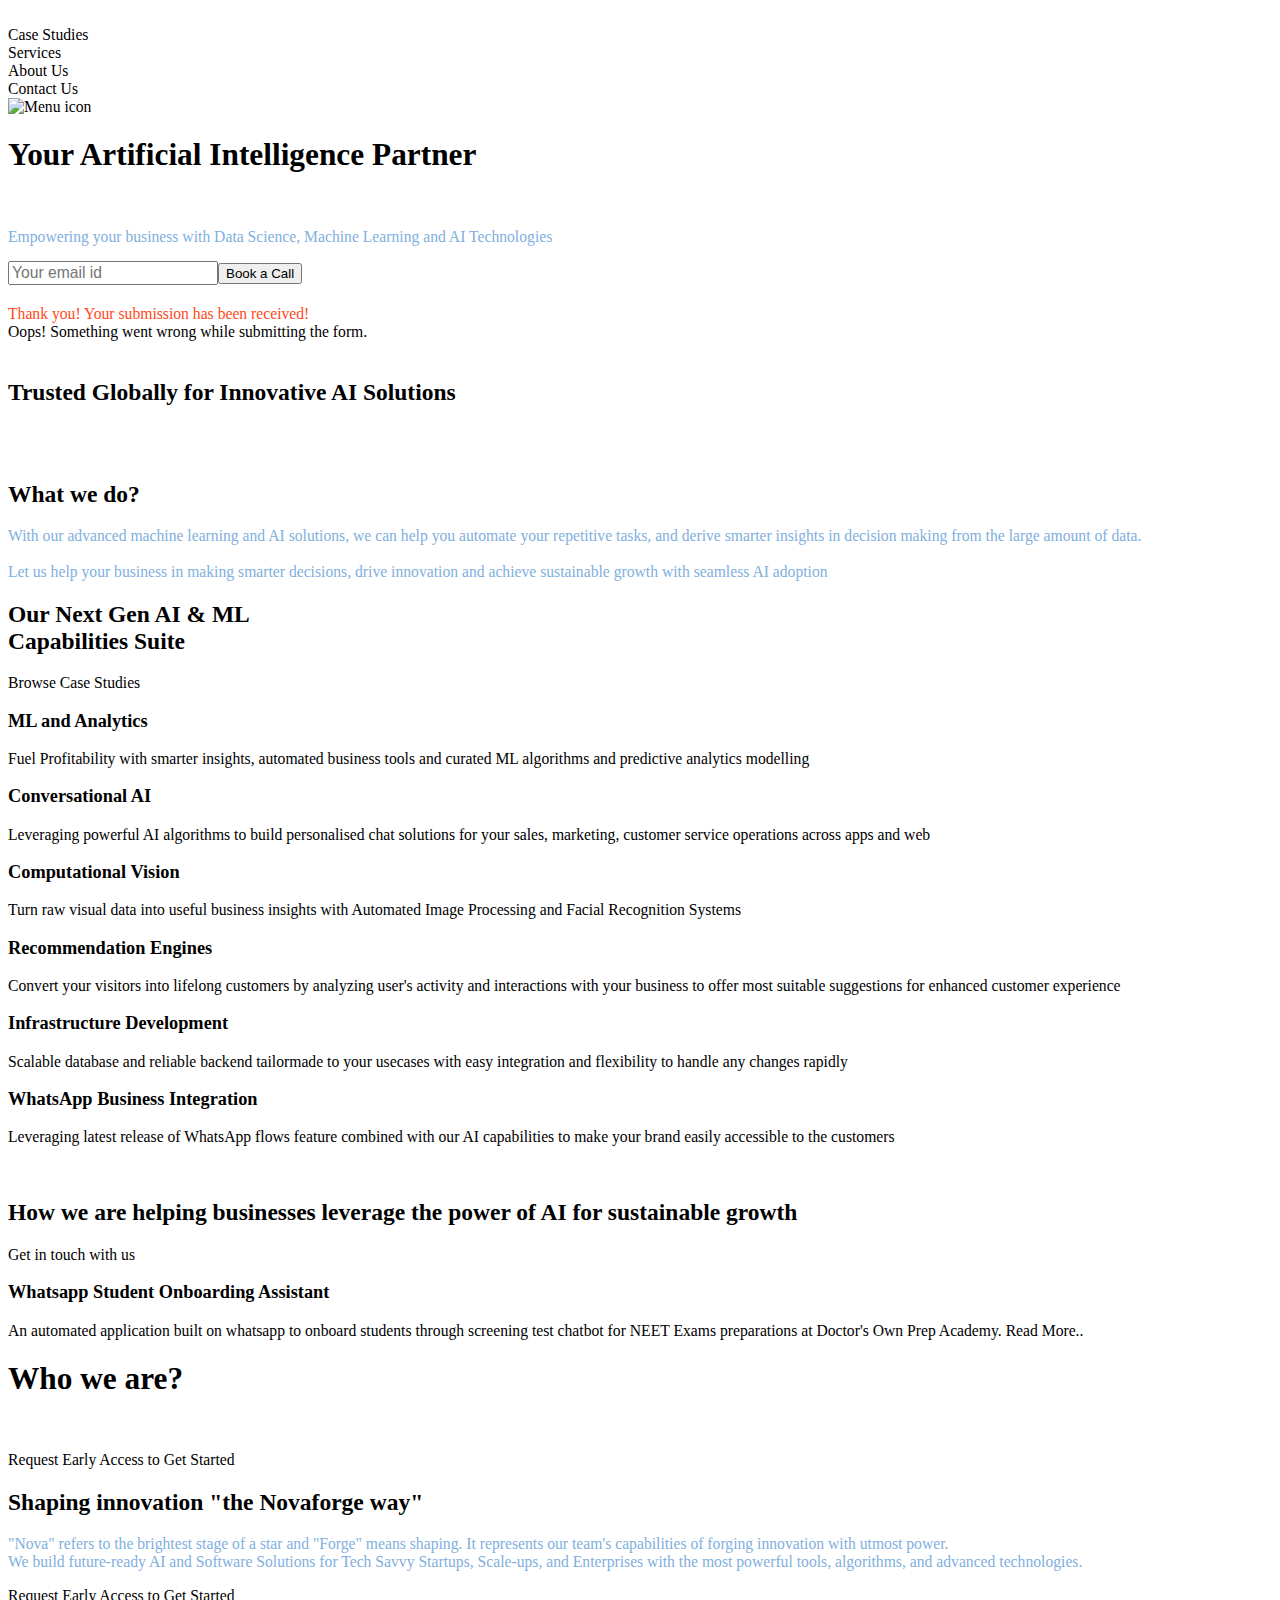
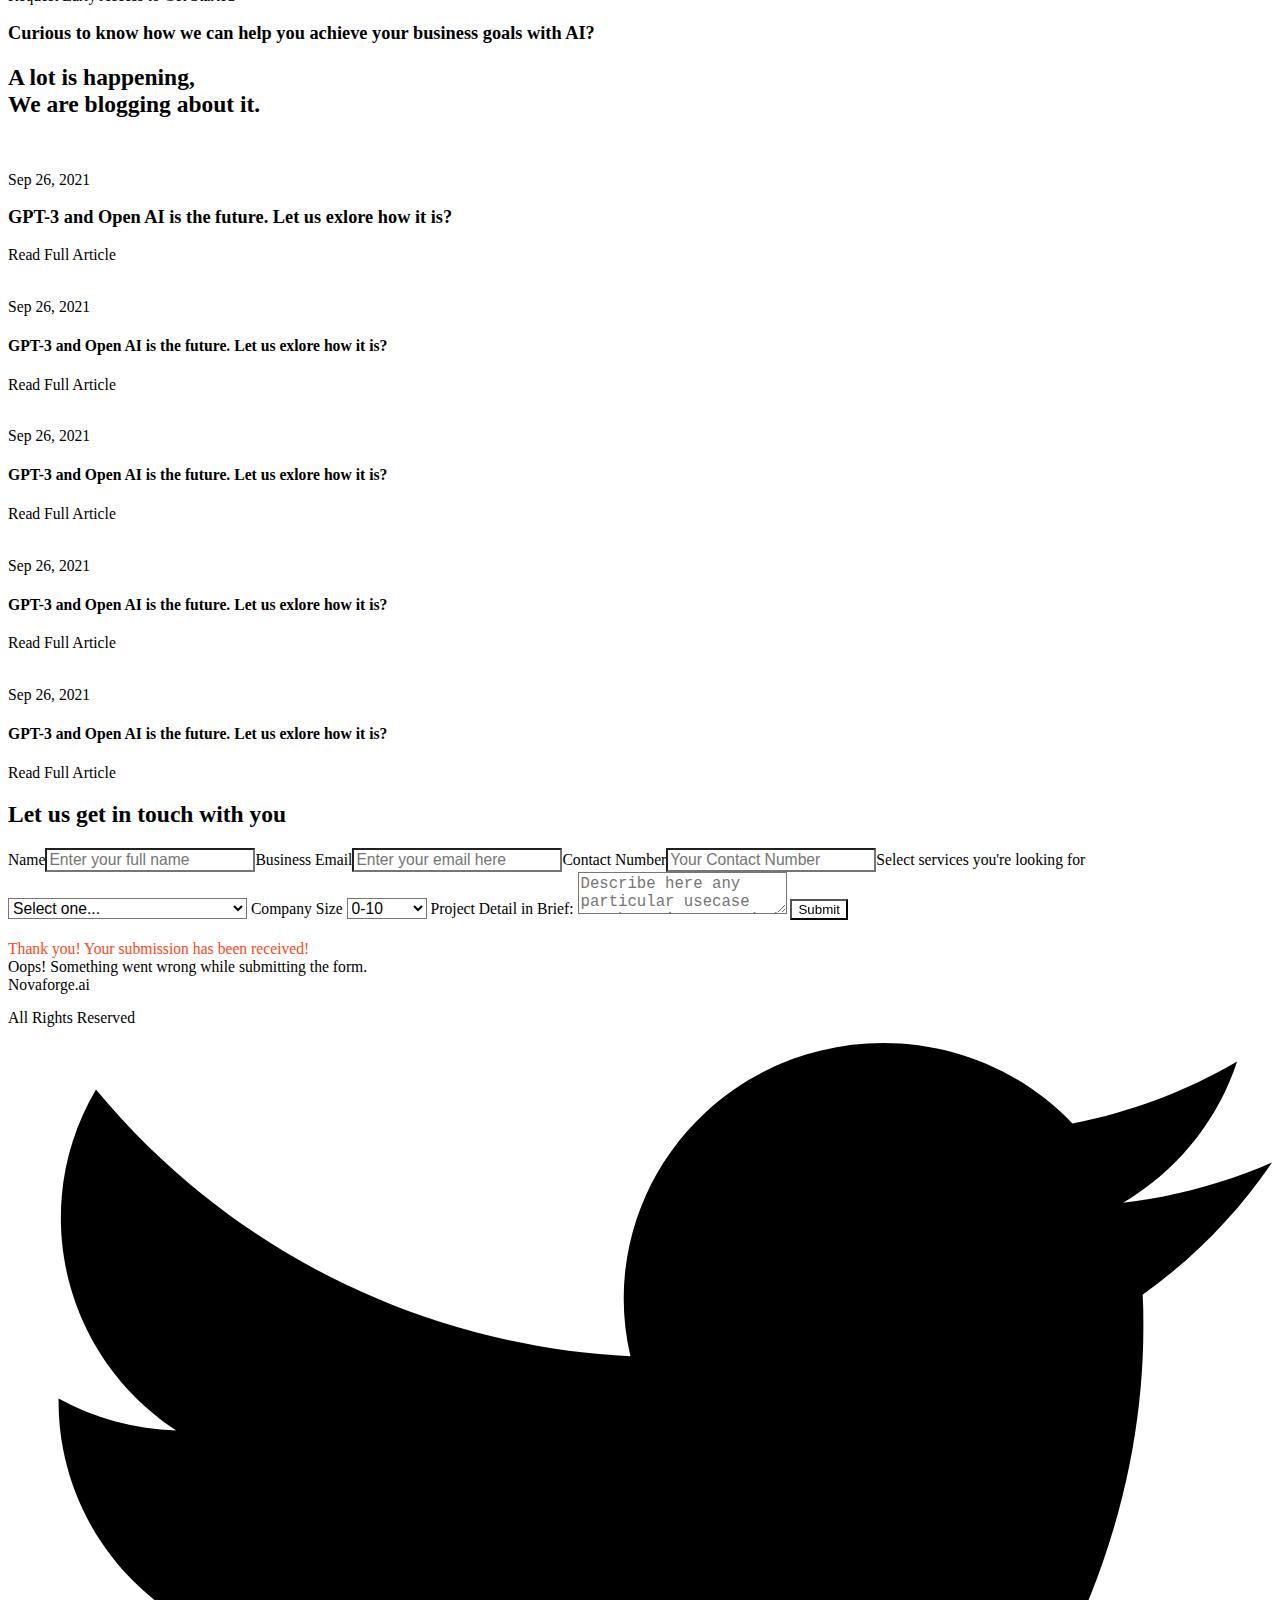
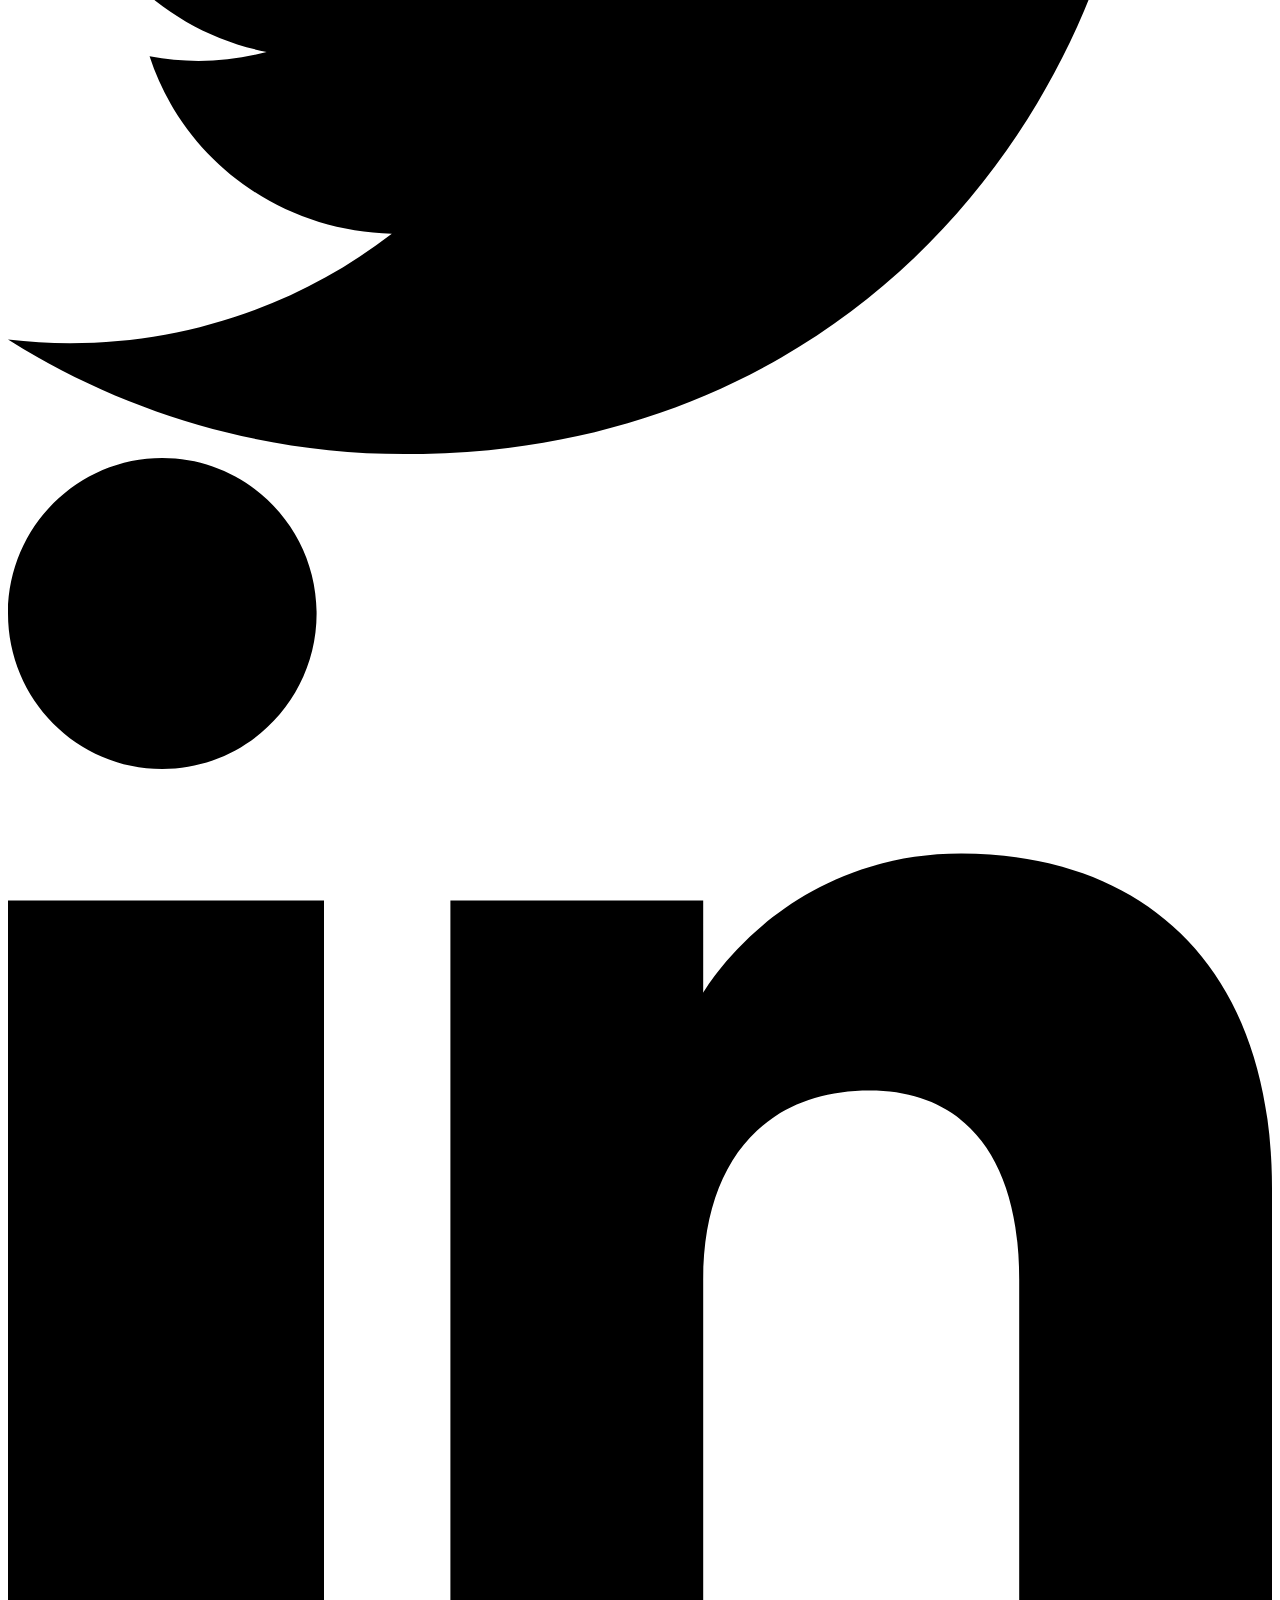
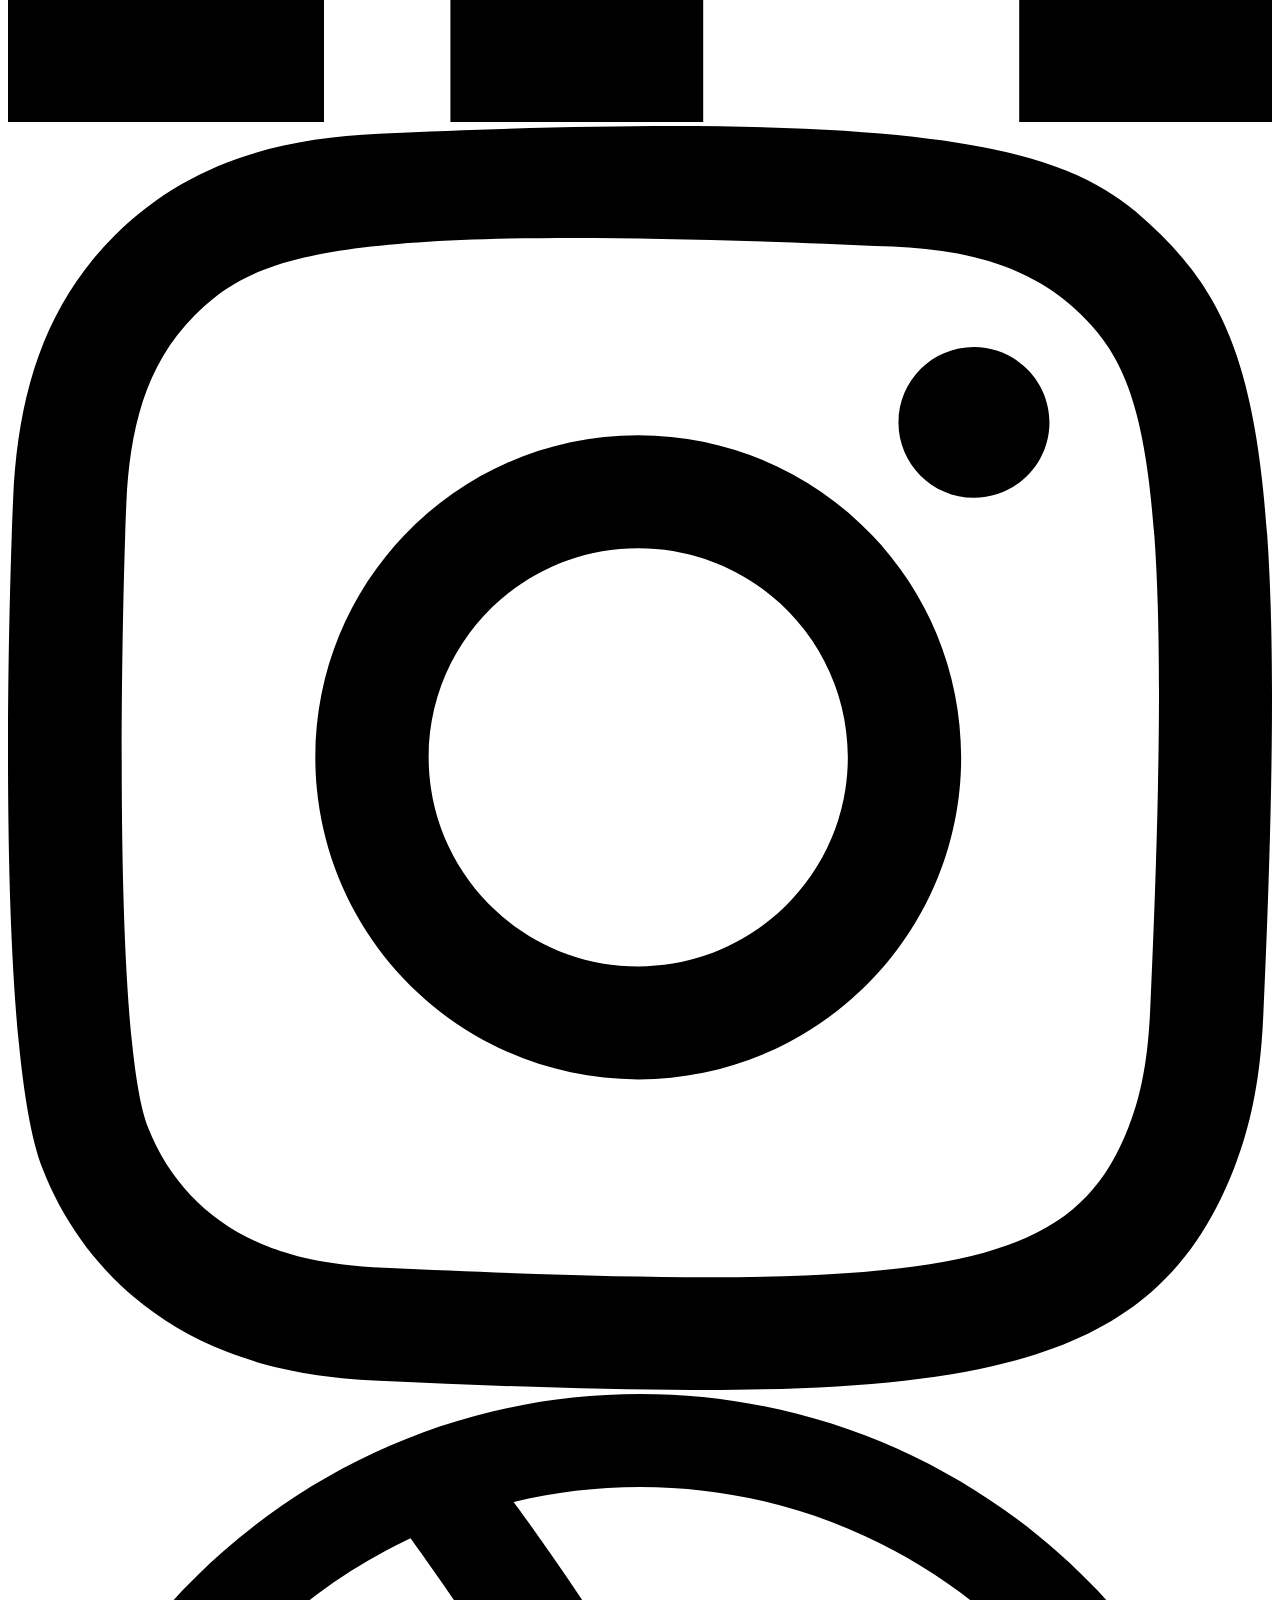
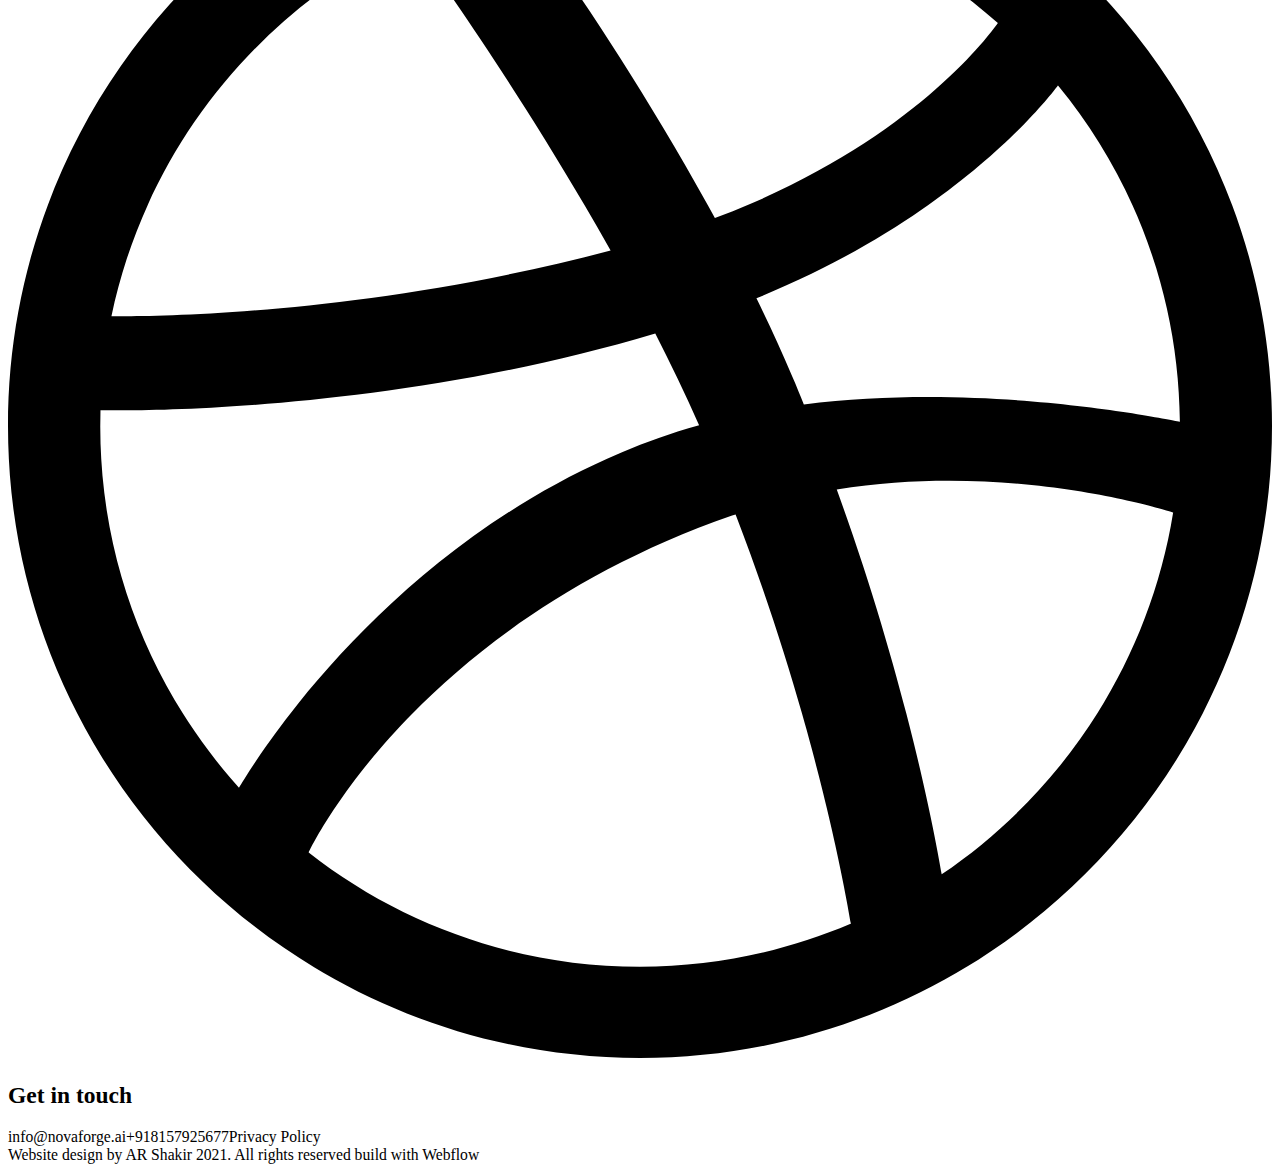
==== index.html @ 6b33a731 "Changes to style, removed particle animation" ====
<!DOCTYPE html><!-- This site was created in Webflow. https://www.webflow.com --><!-- Last Published: Wed Feb 21 2024 19:08:08 GMT+0000 (Coordinated Universal Time) -->
<html data-wf-domain="novaforge-ai.webflow.io" data-wf-page="65d64138afe1001d5d854633" data-wf-site="65ca09d99b5882d7c0d65779" data-wf-status="1">
   <head>
      <meta charset="utf-8"/>
      <title>GPT-3</title>
      <meta content="Design by AR Shakir and build in Webflow by dwebmedium" name="description"/>
      <meta content="GPT-3" property="og:title"/>
      <meta content="Design by AR Shakir and build in Webflow by dwebmedium" property="og:description"/>
      <meta content="https://assets-global.website-files.com/620015de442b1b008e5a51f5/6202a2015c8ff40ea9bc7b88_gpt-3-home.png" property="og:image"/>
      <meta content="GPT-3" property="twitter:title"/>
      <meta content="Design by AR Shakir and build in Webflow by dwebmedium" property="twitter:description"/>
      <meta content="https://assets-global.website-files.com/620015de442b1b008e5a51f5/6202a2015c8ff40ea9bc7b88_gpt-3-home.png" property="twitter:image"/>
      <meta property="og:type" content="website"/>
      <meta content="summary_large_image" name="twitter:card"/>
      <meta content="width=device-width, initial-scale=1" name="viewport"/>
      <meta content="Webflow" name="generator"/>
      <link href="https://assets-global.website-files.com/65ca09d99b5882d7c0d65779/css/novaforge-ai.webflow.b010a624c.css" rel="stylesheet" type="text/css"/>
      <style>@media (min-width:992px) {html.w-mod-js:not(.w-mod-ix) [data-w-id="4acaa58a-8af4-d6df-4491-e4b6b25bab92"] {opacity:1;}html.w-mod-js:not(.w-mod-ix) [data-w-id="5220023d-b064-d356-f095-de18f5db27da"] {opacity:1;}}</style>
      <script type="text/javascript">!function(o,c){var n=c.documentElement,t=" w-mod-";n.className+=t+"js",("ontouchstart"in o||o.DocumentTouch&&c instanceof DocumentTouch)&&(n.className+=t+"touch")}(window,document);</script>
      <link href="https://assets-global.website-files.com/65ca09d99b5882d7c0d65779/65ca09d99b5882d7c0d6583b_gpt-3-logo-32.png" rel="shortcut icon" type="image/x-icon"/>
      <link href="https://assets-global.website-files.com/65ca09d99b5882d7c0d65779/65ca09d99b5882d7c0d6583c_gpt-3-logo-256.png" rel="apple-touch-icon"/>
      <!-- Please keep this css code to improve the font quality-->
      <style>
         * {
         -webkit-font-smoothing: antialiased;
         -moz-osx-font-smoothing: grayscale;
         }
      </style>
      <!--if cookes option 1 or option 2 is posible to use integration tab-->
      <!--if cookies option 3 and pref-manager add here the scrips for full gdpr complients-->
      <!--add // fs-cc-categories="marketing, analytics"// to each scrips to active/deactive from the pref.panel-->
      <!--add // { 'anonymize_ip': true }; //to the scrips for full gdpr complients-->
      <!-- Finsweet Cookie Consent -->
      <script async src="https://cdn.jsdelivr.net/npm/@finsweet/cookie-consent@1/fs-cc.js" fs-cc-mode="informational"></script>
   </head>
   <body class="body">
      <div class="page-wrapper">
         <div class="clip-color-animation w-embed">
            <style>
               /*.nav-main_link:hover.nav-link_text {color: #f35626;
               background-image: -webkit-linear-gradient(92deg, #f35626, #feab3a);
               -webkit-background-clip: text;
               -webkit-text-fill-color: transparent;
               -webkit-animation: hue 10s infinite linear;
               }
               @-webkit-keyframes hue {
               from {
               -webkit-filter: hue-rotate(0deg);
               }
               to {
               -webkit-filter: hue-rotate(-360deg);
               }
               }
               .clip-text{
               background: hsla(21, 87%, 68%, 1);
               background: linear-gradient(90deg, hsla(21, 87%, 68%, 1) 0%, hsla(269, 94%, 69%, 1) 23%, hsla(210, 58%, 69%, 1) 55%, hsla(11, 100%, 56%, 1) 99%);
               background-size: 300%;
               -webkit-background-clip: text;
               -webkit-text-fill-color: transparent;
               -webkit-animation: flow 30s ease-in-out infinite;
               animation: flow 4s ease-in-out infinite;
               }
               @-webkit-keyframes flow {
               0% {
               background-position: 0 50%;
               text-shadow: linear-gradient(90deg, hsla(21, 87%, 68%, 1) 0%, hsla(269, 94%, 69%, 1) 23%);
               }
               50% {
               text-shadow: 0px 0px 35px rgba(174,103,250,1);
               }
               100% {
               text-shadow: linear-gradient(90deg, hsla(21, 87%, 68%, 1) 0%, hsla(269, 94%, 69%, 1) 23%);
               }
               }*/
            </style>
         </div>
         <div class="box-shadow-mouse-over w-embed">
            <style>
               .shade {
               box-shadow: 0 0 26.5rem -8px #81afdd;
               }
               /*
               @keyframes home {
               from {
               box-shadow:rgb(129 175 221) 0px 0px 0px;
               }
               }
               to {
               box-shadow:rgb(129 175 221) 0px 0px 448px;
               }
               }
               }*/
            </style>
         </div>
         <div class="sign-up-btn-css w-embed">
            <style>
               @property --rotate {
               syntax: "
               <angle>
               ";
               initial-value: 132deg;
               inherits: false;
               }
               :root {
               --card-height: 3.4375rem;
               --card-width: 9.5rem;
               }
               .main-nav_button {
               width: var(--card-width);
               height: var(--card-height);
               }
               .main-nav_button:hover {
               /*background-image: linear-gradient(
               90deg,
               hsl(210deg 58% 69%) 0%,
               hsl(221deg 40% 70%) 5%,
               hsl(248deg 25% 70%) 11%,
               hsl(291deg 19% 65%) 16%,
               hsl(327deg 29% 65%) 21%,
               hsl(342deg 43% 66%) 26%,
               hsl(350deg 56% 66%) 32%,
               hsl(356deg 69% 66%) 37%,
               hsl(1deg 83% 65%) 42%,
               hsl(7deg 95% 61%) 47%,
               hsl(3deg 96% 62%) 53%,
               hsl(351deg 88% 63%) 58%,
               hsl(341deg 81% 62%) 63%,
               hsl(331deg 73% 61%) 68%,
               hsl(321deg 66% 60%) 74%,
               hsl(310deg 58% 59%) 79%,
               hsl(298deg 54% 59%) 84%,
               hsl(286deg 66% 63%) 89%,
               hsl(277deg 79% 66%) 95%,
               hsl(269deg 94% 69%) 100%
               );*/
               background-color: #0000;
               transition:  background-color 0.1s ease-in-out;
               }
               .main-nav_button:hover:before, .main-nav_button:hover:after {
               transform: scale(1);
               filter: blur(calc(var(--card-height) / 3));
               transition:  scale 1.5s ease-in-out;
               transition:  filter  1.5s ease-in-out;
               }
               .main-nav_button::before {
               content: "";
               width: 106%;
               height: 106%;
               border-radius: 8px;
               background-image: linear-gradient(
               var(--rotate)
               , #81AFDD, #FF4820 43%,#AE67FA);
               position: absolute;
               z-index: -1;
               top: -2%;
               left: -3%;
               animation: spin 2.5s ease infinite;
               }
               .main-nav_button::after {
               position: absolute;
               content: "";
               top: 0rem;
               left: -1;
               right: 1;
               z-index: -1;
               height: 120%;
               width: 120%;
               margin: 0 auto;
               transform: scale(0.8);
               filter: blur(calc(var(--card-height) / 4));
               background-image: linear-gradient(
               var(--rotate)
               , #81AFDD, #FF4820 43%,#AE67FA);
               opacity: 1;
               transition: opacity .5s;
               animation: spin 3s ease infinite;
               }
               @keyframes spin {
               0% {
               --rotate: 0deg;
               }
               100% {
               --rotate: 360deg;
               }
               }
            </style>
         </div>
         <div class="global-styles w-embed">
            <style>
               /* Snippet gets rid of top margin on first element in any rich text*/
               .w-richtext>:first-child {
               margin-top: 0;
               }
               /* Snippet gets rid of bottom margin on last element in any rich text*/
               .w-richtext>:last-child, .w-richtext ol li:last-child, .w-richtext ul li:last-child {
               margin-bottom: 0;
               }
               /* Snippet makes all link elements listed below to inherit color from their parent */
               a, 
               .w-tab-link,
               .w-nav-link,
               .w-dropdown-btn,
               .w-dropdown-toggle,
               .w-dropdown-link
               {
               color: inherit;
               }
               /* Snippet prevents all click and hover interaction with an element */
               .clickable-off {
               pointer-events: none;
               }
               /* Snippet enables all click and hover interaction with an element */
               .clickable-on{
               pointer-events: auto;
               }
               /* Snippet enables you to add class of div-square which creates and maintains a 1:1 dimension of a div.*/
               .div-square::after {
               content: "";
               display: block;
               padding-bottom: 100%;
               }
               /*Hide focus outline for main content element*/
               main:focus-visible {
               outline: -webkit-focus-ring-color auto 0px;
               }
               /* Make sure containers never lose their center alignment*/
               .container-medium, .container-small, .container-large {
               margin-right: auto !important;
               margin-left: auto !important;
               }
               /*Reset selects, buttons, and links styles*/
               .w-input, .w-select, a {
               color: inherit;
               text-decoration: inherit;
               font-size: inherit;
               }
               /*Apply "..." after 3 lines of text */
               .text-style-3lines {
               display: -webkit-box;
               overflow: hidden;
               -webkit-line-clamp: 3;
               -webkit-box-orient: vertical;
               }
               /*Apply "..." after 2 lines of text */
               .text-style-2lines {
               display: -webkit-box;
               overflow: hidden;
               -webkit-line-clamp: 2;
               -webkit-box-orient: vertical;
               }
               .nav-main_link:hover.nav-link_text{
               }
               .text-size-medium{
               color: #81afdd !important;
               }
               /*@media screen and (max-width:990px) {  
               .nav-main_menu{
               background-color: hsla(0, 0%, 100%, 0);
               filter: blur(8px);
               -webkit-filter: blur(8px);
               }
               }
               */
               /*Fluid-responsive*/
               html { font-size: 1.125rem; }
               @media screen and (max-width:1920px) { html { font-size: calc(0.625rem + 0.41666666666666674vw); } }
               @media screen and (max-width:1440px) { html { font-size: calc(0.8126951092611863rem + 0.20811654526534862vw); } }
               @media screen and (max-width:479px) { html { font-size: calc(0.7497384937238494rem + 0.41841004184100417vw); } }
            </style>
         </div>
         <div data-animation="default" class="nav-main_component w-nav" data-easing2="ease" data-easing="ease" data-collapse="medium" data-w-id="db7bcbb4-d76d-193f-9dd7-67c6fec1d8fd" role="banner" data-no-scroll="1" data-duration="400" data-doc-height="1">
            <div class="nav-main_container">
               <a href="index.html" aria-current="page" class="nav-main_logo-link w-nav-brand w--current"><img src="https://assets-global.website-files.com/65ca09d99b5882d7c0d65779/65d64867bf73302e771b9064_Group%207.png" loading="lazy" width="155" sizes="(max-width: 479px) 39vw, 155px" alt="" srcset="https://assets-global.website-files.com/65ca09d99b5882d7c0d65779/65d64867bf73302e771b9064_Group%207-p-500.png 500w, https://assets-global.website-files.com/65ca09d99b5882d7c0d65779/65d64867bf73302e771b9064_Group%207.png 823w"/></a>
               <div role="navigation" class="nav-main_menu w-nav-menu">
                  <a href="#Case-Study-Section" class="nav-main_link w-inline-block">
                     <div class="nav-link_text">Case Studies</div>
                  </a>
                  <a href="#Our-Services" class="nav-main_link w-inline-block">
                     <div class="nav-link_text">Services</div>
                  </a>
                  <a href="#About-Us" data-w-id="db7bcbb4-d76d-193f-9dd7-67c6fec1d912" class="nav-main_link w-inline-block">
                     <div class="nav-link_text">About Us</div>
                  </a>
               </div>
               <div class="main-nav_button-wrapper hide-tablet"><a href="#" class="nav-main_link margin-right margin-medium w-inline-block"></a><a href="#Contact-Us-form" class="main-nav_button w-button">Contact Us</a></div>
               <div class="nav-main_menu-mobile-button w-nav-button"><img src="https://assets-global.website-files.com/65ca09d99b5882d7c0d65779/65ca09d99b5882d7c0d65806_menu-icon.svg" loading="lazy" alt="Menu icon" class="nav-main_menu-mobile-icon"/></div>
            </div>
         </div>
         <main class="main-wrapper">
            <div class="section-home-header">
               <div class="page-padding">
                  <div class="container-large">
                     <div class="padding-vertical padding-large">
                        <div class="w-layout-grid header-grid_component">
                           <div class="header-left_content">
                              <div class="margin-bottom margin-small">
                                 <div class="tittle-wrapper">
                                    <h1 class="pop-in tricks">Your Artificial Intelligence Partner</h1>
                                 </div>
                              </div>
                              <div class="what-is_content-right">
                                 <p data-w-id="3fe0bbc1-f46d-1041-1247-b68bee4101c0" class="text-size-medium"><span style="-webkit-transform:translate3d(2.5rem, null, 0) scale3d(1, 1, 1) rotateX(0) rotateY(0) rotateZ(0) skew(0, 0);-moz-transform:translate3d(2.5rem, null, 0) scale3d(1, 1, 1) rotateX(0) rotateY(0) rotateZ(0) skew(0, 0);-ms-transform:translate3d(2.5rem, null, 0) scale3d(1, 1, 1) rotateX(0) rotateY(0) rotateZ(0) skew(0, 0);transform:translate3d(2.5rem, null, 0) scale3d(1, 1, 1) rotateX(0) rotateY(0) rotateZ(0) skew(0, 0);opacity:0" class="span-text one">Empowering Businesses with Data Science, ML and AI technologies </span> <span style="-webkit-transform:translate3d(2.5rem, null, 0) scale3d(1, 1, 1) rotateX(0) rotateY(0) rotateZ(0) skew(0, 0);-moz-transform:translate3d(2.5rem, null, 0) scale3d(1, 1, 1) rotateX(0) rotateY(0) rotateZ(0) skew(0, 0);-ms-transform:translate3d(2.5rem, null, 0) scale3d(1, 1, 1) rotateX(0) rotateY(0) rotateZ(0) skew(0, 0);transform:translate3d(2.5rem, null, 0) scale3d(1, 1, 1) rotateX(0) rotateY(0) rotateZ(0) skew(0, 0);opacity:0" class="span-text two">‍</span></p>
                              </div>
                              <div id="typedtext" class="margin-bottom margin-medium min-height-copy-copy">
                                 <p id="typedtext" class="text-size-medium">Empowering your business with Data Science, Machine Learning and AI Technologies</p>
                              </div>
                              <div id="typedtext" class="margin-bottom margin-medium">
                                 <div class="header_form w-form">
                                    <form id="email-form" name="email-form" data-name="Email Form" method="get" class="form" data-wf-page-id="65d64138afe1001d5d854633" data-wf-element-id="29eeb49d-fb30-162e-5263-4df6c2c3ba12">
                                       <div class="signup-form-wrapper"><input class="header_form-input z-1 w-input" maxlength="256" name="email-2" data-name="Email 2" placeholder="Your email id" type="email" id="email-2" required=""/><input type="submit" data-wait="Please wait..." class="header-form_button w-button" value="Book a Call"/></div>
                                    </form>
                                    <div class="w-form-done" style="border-radius:30px;background-color:white;color:#FF4820;margin-top: 20px;">
                                       <div>Thank you! Your submission has been received!</div>
                                    </div>
                                    <div class="w-form-fail">
                                       <div>Oops! Something went wrong while submitting the form.</div>
                                    </div>
                                 </div>
                              </div>
                              <div id="typedtext" class="margin-bottom margin-medium-copy"></div>
                           </div>
                           <div class="header-right_image-wrapper"><img src="https://assets-global.website-files.com/65ca09d99b5882d7c0d65779/65ca09d99b5882d7c0d6582a_Header%20Illustration.png" loading="eager" sizes="(max-width: 479px) 92vw, (max-width: 767px) 94vw, (max-width: 991px) 79vw, 47vw" srcset="https://assets-global.website-files.com/65ca09d99b5882d7c0d65779/65ca09d99b5882d7c0d6582a_Header%2520Illustration-p-500.png 500w, https://assets-global.website-files.com/65ca09d99b5882d7c0d65779/65ca09d99b5882d7c0d6582a_Header%20Illustration.png 706w" alt="" class="header_image"/></div>
                        </div>
                        <div>
                           <section>
                              <h2 class="heading">Trusted Globally for Innovative AI Solutions</h2>
                           </section>
                        </div>
                        <div class="logo-list">
                           <div class="logo_wrapper"><img src="https://assets-global.website-files.com/65ca09d99b5882d7c0d65779/65d64253953612c8529a3c7f_mydopaclass_cover-removebg-preview.png" loading="lazy" width="223" sizes="(max-width: 767px) 40vw, (max-width: 991px) 29vw, 223px" alt="" srcset="https://assets-global.website-files.com/65ca09d99b5882d7c0d65779/65d64253953612c8529a3c7f_mydopaclass_cover-removebg-preview-p-500.png 500w, https://assets-global.website-files.com/65ca09d99b5882d7c0d65779/65d64253953612c8529a3c7f_mydopaclass_cover-removebg-preview.png 666w"/></div>
                           <div class="logo_wrapper"><img src="https://assets-global.website-files.com/65ca09d99b5882d7c0d65779/65d64275f477972954c7e32d_Outlook-uuc5ap1a-removebg-preview.png" loading="lazy" width="151" id="w-node-_3a83bab2-f558-9b62-6881-8d1b59533ee4-5d854633" alt="" srcset="https://assets-global.website-files.com/65ca09d99b5882d7c0d65779/65d64275f477972954c7e32d_Outlook-uuc5ap1a-removebg-preview-p-500.png 500w, https://assets-global.website-files.com/65ca09d99b5882d7c0d65779/65d64275f477972954c7e32d_Outlook-uuc5ap1a-removebg-preview.png 577w" sizes="(max-width: 479px) 38vw, 151px"/></div>
                        </div>
                     </div>
                  </div>
               </div>
            </div>
            <div class="section-what-is-gpt-3">
               <div class="margin-vertical margin-xhuge">
                  <div class="page-padding transform">
                     <div data-w-id="cc0dd29f-3201-92d4-57b8-1d51809dc96d" class="container-large height background-color-royal-midnight-blue shade-no">
                        <div class="_3d-card-wrapper padding-large">
                           <div class="w-layout-grid what-is-description_content">
                              <div class="what-is_content-left">
                                 <div class="margin-bottom margin-xsmall">
                                    <div data-w-id="9db74bb1-e46a-5b0b-109f-2044cca1cced" style="width:0rem" class="over-line background-color-gradient scroll-into-view"></div>
                                    <h2 class="heading-small">What we do?</h2>
                                 </div>
                              </div>
                              <div class="what-is_content-right">
                                 <p data-w-id="75ff9a01-4ce4-fdbd-ba12-6384957828e2" class="text-size-medium"><span class="span-text">With our advanced machine learning and AI solutions, we can help you automate your repetitive tasks, and derive smarter insights in decision making from the large amount of data.<br/><br/>Let us help your business in making smarter decisions, drive innovation and achieve sustainable growth with seamless AI adoption </span> <span style="-webkit-transform:translate3d(2.5rem, null, 0) scale3d(1, 1, 1) rotateX(0) rotateY(0) rotateZ(0) skew(0, 0);-moz-transform:translate3d(2.5rem, null, 0) scale3d(1, 1, 1) rotateX(0) rotateY(0) rotateZ(0) skew(0, 0);-ms-transform:translate3d(2.5rem, null, 0) scale3d(1, 1, 1) rotateX(0) rotateY(0) rotateZ(0) skew(0, 0);transform:translate3d(2.5rem, null, 0) scale3d(1, 1, 1) rotateX(0) rotateY(0) rotateZ(0) skew(0, 0);opacity:0" class="span-text two">‍</span></p>
                              </div>
                           </div>
                           <div class="what-is-cta_component">
                              <div class="cta-left_content">
                                 <div class="max-width-large">
                                    <div class="margin-bottom margin-xsmall">
                                       <h2 id="Our-Services" class="clip-text max-width-large">Our Next Gen AI &amp; ML <br/>Capabilities Suite</h2>
                                    </div>
                                 </div>
                              </div>
                              <a href="#" class="text-color-salmon">Browse Case Studies</a>
                           </div>
                           <div class="w-layout-grid what-is-grid_features">
                              <div class="a-lot-happen-left_content">
                                 <div class="margin-bottom margin-small">
                                    <div data-w-id="67703205-5ea2-ddb0-0e5e-9e6aefd8c3d3" style="width:0rem" class="over-line background-color-gradient scroll-into-view"></div>
                                    <h3>ML and Analytics</h3>
                                 </div>
                                 <p data-w-id="01db65f7-a771-a267-09c0-cc240035c0c4"><span class="span-text">Fuel Profitability with  smarter insights, automated business tools and curated ML algorithms and predictive analytics modelling </span></p>
                              </div>
                              <div class="a-lot-happen-left_content">
                                 <div class="margin-bottom margin-small">
                                    <div data-w-id="62d1f672-0c53-559b-f807-bfb4f470b1a9" style="width:0rem" class="over-line background-color-gradient"></div>
                                    <h3>Conversational AI</h3>
                                 </div>
                                 <p data-w-id="01db65f7-a771-a267-09c0-cc240035c0cc"><span class="span-text">Leveraging powerful AI algorithms to build personalised chat solutions for your sales, marketing, customer service operations across apps and web</span></p>
                              </div>
                              <div class="a-lot-happen-left_content">
                                 <div class="margin-bottom margin-small">
                                    <div data-w-id="6ecd1a6f-8847-2e87-5b37-4bcc9f4db013" style="width:0rem" class="over-line background-color-gradient"></div>
                                    <h3>Computational Vision</h3>
                                 </div>
                                 <p data-w-id="7453846a-36b6-ba76-694d-ea2379c84574"><span class="span-text">Turn raw visual data into useful business insights with Automated Image Processing and Facial Recognition Systems</span></p>
                              </div>
                           </div>
                           <div class="w-layout-grid what-is-grid_features">
                              <div class="a-lot-happen-left_content">
                                 <div class="margin-bottom margin-small">
                                    <div class="over-line background-color-gradient scroll-into-view"></div>
                                    <h3>Recommendation Engines </h3>
                                 </div>
                                 <p><span class="span-text">Convert your visitors into lifelong customers by analyzing user&#x27;s activity and interactions with your business to offer most suitable suggestions for enhanced customer experience</span></p>
                              </div>
                              <div class="a-lot-happen-left_content">
                                 <div class="margin-bottom margin-small">
                                    <div class="over-line background-color-gradient"></div>
                                    <h3>Infrastructure Development</h3>
                                 </div>
                                 <p class="span-text">Scalable database and reliable backend tailormade to your usecases with easy integration and flexibility to handle any changes rapidly </p>
                              </div>
                              <div class="a-lot-happen-left_content">
                                 <div class="margin-bottom margin-small">
                                    <div class="over-line background-color-gradient"></div>
                                    <h3>WhatsApp Business Integration</h3>
                                 </div>
                                 <p><span class="span-text one">Leveraging latest release of WhatsApp flows feature combined with our AI capabilities to make your brand easily accessible to the customers </span></p>
                              </div>
                           </div>
                        </div>
                        <img src="https://assets-global.website-files.com/65ca09d99b5882d7c0d65779/65ca09d99b5882d7c0d65822_what-is-blue-left.png" loading="lazy" data-w-id="5220023d-b064-d356-f095-de18f5db27da" alt="" class="gradient-left"/><img src="https://assets-global.website-files.com/65ca09d99b5882d7c0d65779/65ca09d99b5882d7c0d65823_what-is-blur-right.png" loading="lazy" data-w-id="4acaa58a-8af4-d6df-4491-e4b6b25bab92" alt="" class="gradient-right"/>
                     </div>
                     <div id="radial-gradient" class="animated-backligh z-minus-3 square hide-tablet"></div>
                  </div>
               </div>
            </div>
            <div class="section-the-future-is-now">
               <div class="margin-vertical margin-huge">
                  <div class="page-padding">
                     <div class="container-large">
                        <div id="Case-Study-Section" class="padding-vertical padding-large">
                           <div class="w-layout-grid the-future-features_component">
                              <div class="the-future-features_content">
                                 <div class="margin-bottom margin-small">
                                    <h2 class="clip-text max-width-medium">How we are helping businesses leverage the power of AI for sustainable growth</h2>
                                 </div>
                                 <div class="margin-bottom margin-small"><a href="#" class="text-color-salmon">Get in touch with us</a></div>
                              </div>
                              <div class="w-layout-grid lthe-future-features_grid">
                                 <div class="grid-feature_item">
                                    <div class="margin-bottom margin-small">
                                       <div data-w-id="a9b62c40-0885-f6cd-ecbb-e5f0bfdf3806" style="width:0rem" class="over-line background-color-gradient"></div>
                                       <h3 class="max-width-xsmall"><a href="case-study.html" target="_blank">Whatsapp Student Onboarding Assistant</a></h3>
                                    </div>
                                    <p data-w-id="a9b62c40-0885-f6cd-ecbb-e5f0bfdf380b" class="max-width-small"><a href="/case-study"><span class="span-text">An automated application built on whatsapp to onboard students through screening test chatbot for NEET Exams preparations at Doctor&#x27;s Own Prep Academy. Read More..</span></a><a href="#"><span style="-webkit-transform:translate3d(2.5rem, null, 0) scale3d(1, 1, 1) rotateX(0) rotateY(0) rotateZ(0) skew(0, 0);-moz-transform:translate3d(2.5rem, null, 0) scale3d(1, 1, 1) rotateX(0) rotateY(0) rotateZ(0) skew(0, 0);-ms-transform:translate3d(2.5rem, null, 0) scale3d(1, 1, 1) rotateX(0) rotateY(0) rotateZ(0) skew(0, 0);transform:translate3d(2.5rem, null, 0) scale3d(1, 1, 1) rotateX(0) rotateY(0) rotateZ(0) skew(0, 0);opacity:0" class="span-text one"> </span></a></p>
                                 </div>
                              </div>
                           </div>
                        </div>
                     </div>
                  </div>
               </div>
            </div>
            <div data-w-id="f17c60d8-1b53-7737-2fa6-c5adb4c9b767" class="section-the-posibilities">
               <div class="margin-vertical margin-huge">
                  <div class="page-padding">
                     <div class="container-large">
                        <h1 id="About-Us">Who we are?</h1>
                        <div class="padding-vertical padding-xlarge">
                           <div class="w-layout-grid the-posibilites-grid_component">
                              <div id="w-node-_9ee242a4-8794-290d-ec33-0318a1c33e40-5d854633" class="the-possibilites-left-wrapper">
                                 <div class="imgage-wrapper">
                                    <img src="https://assets-global.website-files.com/65ca09d99b5882d7c0d65779/65d64195e3b14fd352b21edf_cyborg-8026949_1280-removebg-preview%20(1).png" loading="lazy" alt="" class="image z-3"/>
                                    <div class="ring-wrapper">
                                       <div style="-webkit-transform:translate3d(0, 0, 0) scale3d(0, 0, 1) rotateX(0) rotateY(0) rotateZ(0) skew(0, 0);-moz-transform:translate3d(0, 0, 0) scale3d(0, 0, 1) rotateX(0) rotateY(0) rotateZ(0) skew(0, 0);-ms-transform:translate3d(0, 0, 0) scale3d(0, 0, 1) rotateX(0) rotateY(0) rotateZ(0) skew(0, 0);transform:translate3d(0, 0, 0) scale3d(0, 0, 1) rotateX(0) rotateY(0) rotateZ(0) skew(0, 0);opacity:1" class="ring"></div>
                                       <div style="-webkit-transform:translate3d(0, 0, 0) scale3d(0, 0, 1) rotateX(0) rotateY(0) rotateZ(0) skew(0, 0);-moz-transform:translate3d(0, 0, 0) scale3d(0, 0, 1) rotateX(0) rotateY(0) rotateZ(0) skew(0, 0);-ms-transform:translate3d(0, 0, 0) scale3d(0, 0, 1) rotateX(0) rotateY(0) rotateZ(0) skew(0, 0);transform:translate3d(0, 0, 0) scale3d(0, 0, 1) rotateX(0) rotateY(0) rotateZ(0) skew(0, 0);opacity:1" class="ring two"></div>
                                       <div style="-webkit-transform:translate3d(0, 0, 0) scale3d(0, 0, 1) rotateX(0) rotateY(0) rotateZ(0) skew(0, 0);-moz-transform:translate3d(0, 0, 0) scale3d(0, 0, 1) rotateX(0) rotateY(0) rotateZ(0) skew(0, 0);-ms-transform:translate3d(0, 0, 0) scale3d(0, 0, 1) rotateX(0) rotateY(0) rotateZ(0) skew(0, 0);transform:translate3d(0, 0, 0) scale3d(0, 0, 1) rotateX(0) rotateY(0) rotateZ(0) skew(0, 0);opacity:1" class="ring three"></div>
                                       <div style="-webkit-transform:translate3d(0, 0, 0) scale3d(0, 0, 1) rotateX(0) rotateY(0) rotateZ(0) skew(0, 0);-moz-transform:translate3d(0, 0, 0) scale3d(0, 0, 1) rotateX(0) rotateY(0) rotateZ(0) skew(0, 0);-ms-transform:translate3d(0, 0, 0) scale3d(0, 0, 1) rotateX(0) rotateY(0) rotateZ(0) skew(0, 0);transform:translate3d(0, 0, 0) scale3d(0, 0, 1) rotateX(0) rotateY(0) rotateZ(0) skew(0, 0);opacity:1" class="ring four"></div>
                                    </div>
                                    <div style="width:0rem;height:0rem" class="image-background background-color-royal-midnight-blue"></div>
                                 </div>
                              </div>
                              <div id="w-node-_9ee242a4-8794-290d-ec33-0318a1c33e2e-5d854633" class="the-possibilites-right_content">
                                 <div class="margin-bottom margin-small">
                                    <p class="paragraph">Request Early Access to Get Started</p>
                                 </div>
                                 <div class="margin-bottom margin-small">
                                    <h2 class="clip-text max-width-medium-ch">Shaping innovation &quot;the Novaforge way&quot;</h2>
                                 </div>
                                 <div class="margin-bottom margin-large">
                                    <p data-w-id="9ee242a4-8794-290d-ec33-0318a1c33e35" class="text-size-medium"><span class="span-text">&quot;Nova&quot; refers to the brightest stage of a star and &quot;Forge&quot; means shaping. It represents our team&#x27;s capabilities of forging innovation with utmost power.<br/>We build future-ready AI and Software Solutions for Tech Savvy Startups, Scale-ups, and Enterprises with the most powerful tools, algorithms, and advanced technologies.</span></p>
                                 </div>
                                 <div class="margin-bottom margin-small">
                                    <div class="buttom-wrapper"><a href="#" class="text-color-salmon">Request Early Access to Get Started</a></div>
                                 </div>
                              </div>
                           </div>
                        </div>
                     </div>
                  </div>
               </div>
            </div>
            <div class="section-cta">
               <div class="margin-vertical margin-huge">
                  <div class="page-padding">
                     <div class="container-large">
                        <div class="w-layout-grid cta_content background-color-gradient">
                           <div class="what-is_content-left text-color-black">
                              <div class="margin-bottom margin-xsmall"></div>
                              <h3>Curious to know how we can help you achieve your business goals with AI?</h3>
                           </div>
                           <div id="w-node-f2e5e322-63a3-e86c-61fb-3de3e339ad4d-5d854633" class="what-is_content-right"></div>
                        </div>
                     </div>
                  </div>
               </div>
            </div>
            <div class="section-a-lot-happen">
               <div class="margin-vertical margin-huge">
                  <div class="page-padding">
                     <div class="container-large">
                        <div class="padding-vertical padding-xlarge">
                           <div class="layout241_component">
                              <div class="margin-bottom margin-xxlarge">
                                 <div class="max-width-large-2">
                                    <div class="margin-bottom margin-small">
                                       <h2 class="clip-text heading-xlarge">A lot is happening, <br/>We are blogging about it.</h2>
                                    </div>
                                 </div>
                              </div>
                              <div class="margin-bottom margin-large">
                                 <div data-w-id="df2b5cf1-a016-2231-fe12-4d94b51eb683" class="w-layout-grid a-lot-happen-grid_component">
                                    <div class="a-lot-happen-left_content">
                                       <div class="a-lot-hppen-grid_item">
                                          <div class="imgage-wrapper">
                                             <div style="width:100%;height:100%" class="whipe-card z-3 background-color-royal-midnight-blue one"></div>
                                             <img src="https://assets-global.website-files.com/65ca09d99b5882d7c0d65779/65ca09d99b5882d7c0d65825_blog1.png" loading="lazy" width="476" alt=""/>
                                          </div>
                                          <div class="grid-card_bottom background-color-royal-midnight-blue">
                                             <div class="margin-bottom margin-xsmall">
                                                <p>Sep 26, 2021</p>
                                             </div>
                                             <div class="margin-bottom margin-small">
                                                <h3>GPT-3 and Open  AI is the future. Let us exlore how it is?</h3>
                                             </div>
                                             <div class="margin-custom1"><a href="#" class="article-link">Read Full Article</a></div>
                                          </div>
                                       </div>
                                    </div>
                                    <div class="a-lot-happen-right_conten">
                                       <div id="w-node-b90bef7e-adb1-39fd-6214-c0dd5315205e-5d854633" class="w-layout-grid grid">
                                          <div class="a-lot-hppen-grid_item small">
                                             <div class="imgage-wrapper">
                                                <div style="width:100%;height:100%" class="whipe-card z-3 background-color-royal-midnight-blue two"></div>
                                                <img src="https://assets-global.website-files.com/65ca09d99b5882d7c0d65779/65ca09d99b5882d7c0d65820_blog2.png" loading="lazy" width="381" alt=""/>
                                             </div>
                                             <div class="grid-card_bottom padding-custom1">
                                                <div class="margin-bottom margin-xsmall">
                                                   <p>Sep 26, 2021</p>
                                                </div>
                                                <div class="margin-bottom margin-small">
                                                   <h4 class="heading-small">GPT-3 and Open  AI is the future. Let us exlore how it is?</h4>
                                                </div>
                                                <div class="margin-custom1"><a href="#" class="article-link">Read Full Article</a></div>
                                             </div>
                                          </div>
                                          <div class="a-lot-hppen-grid_item small">
                                             <div class="imgage-wrapper">
                                                <div style="width:100%;height:100%" class="whipe-card z-3 background-color-royal-midnight-blue three"></div>
                                                <img src="https://assets-global.website-files.com/65ca09d99b5882d7c0d65779/65ca09d99b5882d7c0d65819_blog3.png" loading="lazy" width="408" alt=""/>
                                             </div>
                                             <div class="grid-card_bottom padding-custom1">
                                                <div class="margin-bottom margin-xsmall">
                                                   <p>Sep 26, 2021</p>
                                                </div>
                                                <div class="margin-bottom margin-small">
                                                   <h4 class="heading-small">GPT-3 and Open  AI is the future. Let us exlore how it is?</h4>
                                                </div>
                                                <div class="margin-custom1"><a href="#" class="article-link">Read Full Article</a></div>
                                             </div>
                                          </div>
                                          <div class="a-lot-hppen-grid_item small">
                                             <div class="imgage-wrapper">
                                                <div style="width:100%;height:100%" class="whipe-card z-3 background-color-royal-midnight-blue four"></div>
                                                <img src="https://assets-global.website-files.com/65ca09d99b5882d7c0d65779/65ca09d99b5882d7c0d6581f_blog4.png" loading="lazy" width="404" alt=""/>
                                             </div>
                                             <div class="grid-card_bottom padding-custom1">
                                                <div class="margin-bottom margin-xsmall">
                                                   <p>Sep 26, 2021</p>
                                                </div>
                                                <div class="margin-bottom margin-small">
                                                   <h4 class="heading-small">GPT-3 and Open  AI is the future. Let us exlore how it is?</h4>
                                                </div>
                                                <div class="margin-custom1"><a href="#" class="article-link">Read Full Article</a></div>
                                             </div>
                                          </div>
                                          <div class="a-lot-hppen-grid_item small">
                                             <div class="imgage-wrapper">
                                                <div style="width:100%;height:100%" class="whipe-card z-3 background-color-royal-midnight-blue five"></div>
                                                <img src="https://assets-global.website-files.com/65ca09d99b5882d7c0d65779/65ca09d99b5882d7c0d65821_blog5.png" loading="lazy" width="435" alt=""/>
                                             </div>
                                             <div class="grid-card_bottom padding-custom1">
                                                <div class="margin-bottom margin-xsmall">
                                                   <p>Sep 26, 2021</p>
                                                </div>
                                                <div class="margin-bottom margin-small">
                                                   <h4 class="heading-small">GPT-3 and Open  AI is the future. Let us exlore how it is?</h4>
                                                </div>
                                                <div class="margin-custom1"><a href="#" class="article-link">Read Full Article</a></div>
                                             </div>
                                          </div>
                                       </div>
                                    </div>
                                 </div>
                              </div>
                           </div>
                        </div>
                     </div>
                  </div>
               </div>
            </div>
         </main>
         <footer class="footer_component z-3 background-color-royal-midnight-blue">
            <div class="page-padding">
               <div class="container-large padding-top">
                  <div class="padding-top padding-xhuge">
                     <div class="margin-bottom margin-xhuge">
                        <div class="footer-top_content">
                           <div class="margin-bottom max-width-xlarge">
                              <h2 id="Contact-Us-form" class="clip-text heading-xlarge text-align-center">Let us get in touch with you</h2>
                           </div>
                           <div class="margin-bottom max-width-xlarge">
                              <div class="w-form">
																<style>
																	#wf-form-Contact-Form > input, select, textarea{
																		background-color: white !important;
																		color: black !important;
																	}

																	textarea:focus, input:focus {
																		background-color: white;
																		color: black;
																	}
																</style>
                                 <form id="wf-form-Contact-Form" name="wf-form-Contact-Form" data-name="Contact Form" method="get" data-wf-page-id="65d64138afe1001d5d854633" data-wf-element-id="7e7aab3a-fa1a-9415-b587-c1b67143203b">
                                    <label for="name">Name</label><input class="text-field-2 w-input" maxlength="256" name="name" data-name="Name" placeholder="Enter your full name" type="text" id="name" required=""/><label for="Business-Email">Business Email</label><input class="text-field w-input" maxlength="256" name="Business-Email" data-name="Business Email" placeholder="Enter your email here" type="email" id="Business-Email" required=""/><label for="field">Contact Number</label><input class="text-field-3 w-input" maxlength="256" name="field" data-name="Field" placeholder="Your Contact Number" type="text" id="field" required=""/><label for="AI-Services">Select services you&#x27;re looking for</label>
                                    <select id="AI-Services" name="AI-Services" data-name="AI Services" required="" class="select-field w-select">
                                       <option value="">Select one...</option>
                                       <option value="Automation Tools">Automation Tools</option>
                                       <option value="Machine Learning">ML and Analytics</option>
                                       <option value="Conversational AI">Conversational AI</option>
                                       <option value="Recommendation Engine">Recommendation Engine</option>
                                       <option value="Computational Vision">Computational Vision</option>
                                       <option value="Another option">Whatsapp Business Integration</option>
                                       <option value="NLP Services">Natural Language Processing</option>
                                       <option value="Others">Others </option>
                                    </select>
                                    <label for="Comapny-Size">Company Size</label>
                                    <select id="Comapny-Size" name="Comapny-Size" data-name="Comapny Size" class="select-field-2 w-select">
                                       <option value="&lt;10">0-10</option>
                                       <option value="10-50">10-50</option>
                                       <option value="50-100">50-100</option>
                                       <option value="100-500">100-500</option>
                                       <option value="500+">500+</option>
                                    </select>
                                    <label for="Project-Brief">Project Detail in Brief:</label>
                                    <textarea id="Project-Brief" name="Project-Brief" maxlength="5000" data-name="Project Brief" placeholder="Describe here any particular usecase you have in your mind" class="textarea w-input"></textarea>
                                    <input type="submit" data-wait="Please wait..." class="w-button" value="Submit"/>
                                 </form>
                                 <div class="w-form-done" style="border-radius:30px;background-color:white;color:#FF4820; margin-top: 20px;">
                                    <div>Thank you! Your submission has been received!</div>
                                 </div>
                                 <div class="w-form-fail">
                                    <div>Oops! Something went wrong while submitting the form.</div>
                                 </div>
                              </div>
                           </div>
                        </div>
                     </div>
										 
                     <div class="footer_columns-grid">
                        <div class="footer_brand-wrapper">
                           <a href="https://www.arshakir.com/" target="_blank" class="footer_brand-link w-inline-block">
                              <div class="footer_brand-logo">Novaforge.ai</div>
                           </a>
                           <div class="margin-top margin-small">
                              <p class="text-size-medium-2">All Rights Reserved</p>
                           </div>
                           <div class="margin-top margin-medium">
                              <div class="social-media_component">
                                 <a area-label="twitter" href="https://twitter.com/shakir260" class="social-media_link w-inline-block">
                                    <div class="social-media_icon w-embed">
                                       <svg  aria-hidden="true" height="100%" viewBox="0 0 20 16" fill="none" xmlns="http://www.w3.org/2000/svg">
                                          <path fill-rule="evenodd" clip-rule="evenodd" d="M6.29 15.9998C13.837 15.9998 17.965 9.84336 17.965 4.50517C17.965 4.32992 17.965 4.15598 17.953 3.98271C18.756 3.41167 19.449 2.70266 20 1.8914C19.252 2.21827 18.457 2.43263 17.644 2.52714C18.5 2.02207 19.141 1.22858 19.448 0.292275C18.642 0.762885 17.761 1.09502 16.842 1.27323C15.288 -0.353238 12.689 -0.432041 11.036 1.09794C9.971 2.08445 9.518 3.55532 9.849 4.95829C6.55 4.79486 3.476 3.26097 1.392 0.737588C0.303 2.5836 0.86 4.94429 2.663 6.12968C2.01 6.11097 1.371 5.93787 0.8 5.62479V5.67606C0.801 7.59888 2.178 9.25453 4.092 9.63554C3.488 9.79799 2.854 9.82154 2.24 9.70438C2.777 11.3505 4.318 12.478 6.073 12.5105C4.62 13.6349 2.825 14.2454 0.977 14.2434C0.651 14.2425 0.325 14.2237 0 14.1853C1.877 15.3707 4.06 15.9998 6.29 15.9969" fill="currentcolor"/>
                                       </svg>
                                    </div>
                                 </a>
                                 <a area-label="LinkedIn" href="#" class="social-media_link w-inline-block">
                                    <div class="social-media_icon w-embed">
                                       <svg  aria-hidden="true" height="100%" viewBox="0 0 20 20" fill="none" xmlns="http://www.w3.org/2000/svg">
                                          <path fill-rule="evenodd" clip-rule="evenodd" d="M20 20H16V13.001C16 11.081 15.153 10.0098 13.634 10.0098C11.981 10.0098 11 11.126 11 13.001V20H7V7H11V8.46191C11 8.46191 12.255 6.25977 15.083 6.25977C17.912 6.25977 20 7.98611 20 11.5581V20ZM2.442 4.9209C1.093 4.9209 0 3.81896 0 2.45996C0 1.10196 1.093 0 2.442 0C3.79 0 4.883 1.10196 4.883 2.45996C4.884 3.81896 3.79 4.9209 2.442 4.9209ZM0 20H5V7H0V20Z" fill="currentcolor"/>
                                       </svg>
                                    </div>
                                 </a>
                                 <a area-label="Instagram" href="https://instagram.com/arshakirpk" class="social-media_link w-inline-block">
                                    <div class="social-media_icon w-embed">
                                       <svg  aria-hidden="true" height="100%" viewBox="0 0 20 20" fill="none" xmlns="http://www.w3.org/2000/svg">
                                          <g clip-path="url(#clip0)">
                                             <path fill-rule="evenodd" clip-rule="evenodd" d="M5.86966 0.122729C4.24177 0.196179 2.83081 0.594176 1.69149 1.72869C0.548195 2.86916 0.155141 4.28571 0.0815084 5.89666C0.0357364 6.90213 -0.231914 14.4983 0.544216 16.4904C1.06761 17.8343 2.09844 18.8677 3.45468 19.3927C4.08752 19.6389 4.80994 19.8055 5.86966 19.8542C14.7305 20.2552 18.0151 20.0369 19.4002 16.4904C19.6459 15.8591 19.8151 15.1373 19.8619 14.0802C20.2669 5.19671 19.7962 3.27115 18.2519 1.72869C17.027 0.506826 15.5862 -0.324921 5.86966 0.122729ZM5.95123 18.0676C4.98107 18.0239 4.4547 17.8622 4.10345 17.7262C3.21986 17.3828 2.55617 16.7219 2.21487 15.8434C1.62382 14.3298 1.81985 7.14052 1.87259 5.97722C1.92433 4.83774 2.15517 3.79634 2.95916 2.99236C3.9542 1.99978 5.23978 1.51332 13.9931 1.90837C15.1354 1.95998 16.1792 2.19036 16.9852 2.99236C17.9803 3.98493 18.4738 5.2804 18.0718 14.0002C18.028 14.9679 17.8658 15.4931 17.7295 15.8434C16.829 18.1512 14.7573 18.4715 5.95123 18.0676ZM14.0897 4.68962C14.0897 5.34671 14.624 5.88103 15.2837 5.88103C15.9434 5.88103 16.4788 5.34671 16.4788 4.68962C16.4788 4.03254 15.9434 3.49871 15.2837 3.49871C14.624 3.49871 14.0897 4.03254 14.0897 4.68962ZM4.86267 9.98796C4.86267 12.8029 7.15027 15.0851 9.97219 15.0851C12.7941 15.0851 15.0817 12.8029 15.0817 9.98796C15.0817 7.17302 12.7941 4.89226 9.97219 4.89226C7.15027 4.89226 4.86267 7.17302 4.86267 9.98796ZM6.65573 9.98796C6.65573 8.16163 8.14033 6.67986 9.97219 6.67986C11.8041 6.67986 13.2887 8.16163 13.2887 9.98796C13.2887 11.8153 11.8041 13.2975 9.97219 13.2975C8.14033 13.2975 6.65573 11.8153 6.65573 9.98796Z" fill="currentcolor"/>
                                          </g>
                                          <defs>
                                             <clipPath id="clip0">
                                                <rect width="20" height="20" fill="white"/>
                                             </clipPath>
                                          </defs>
                                       </svg>
                                    </div>
                                 </a>
                                 <a area-label="Instagram" href="https://dribbble.com/arshakir" class="social-media_link w-inline-block">
                                    <div class="social-media_icon w-embed">
                                       <svg area-hidden="true" role="img" fill=currentColor viewBox="0 0 24 24" xmlns="http://www.w3.org/2000/svg">
                                          <title>Dribbble icon</title>
                                          <path d="M12 24C5.385 24 0 18.615 0 12S5.385 0 12 0s12 5.385 12 12-5.385 12-12 12zm10.12-10.358c-.35-.11-3.17-.953-6.384-.438 1.34 3.684 1.887 6.684 1.992 7.308 2.3-1.555 3.936-4.02 4.395-6.87zm-6.115 7.808c-.153-.9-.75-4.032-2.19-7.77l-.066.02c-5.79 2.015-7.86 6.025-8.04 6.4 1.73 1.358 3.92 2.166 6.29 2.166 1.42 0 2.77-.29 4-.814zm-11.62-2.58c.232-.4 3.045-5.055 8.332-6.765.135-.045.27-.084.405-.12-.26-.585-.54-1.167-.832-1.74C7.17 11.775 2.206 11.71 1.756 11.7l-.004.312c0 2.633.998 5.037 2.634 6.855zm-2.42-8.955c.46.008 4.683.026 9.477-1.248-1.698-3.018-3.53-5.558-3.8-5.928-2.868 1.35-5.01 3.99-5.676 7.17zM9.6 2.052c.282.38 2.145 2.914 3.822 6 3.645-1.365 5.19-3.44 5.373-3.702-1.81-1.61-4.19-2.586-6.795-2.586-.825 0-1.63.1-2.4.285zm10.335 3.483c-.218.29-1.935 2.493-5.724 4.04.24.49.47.985.68 1.486.08.18.15.36.22.53 3.41-.43 6.8.26 7.14.33-.02-2.42-.88-4.64-2.31-6.38z"/>
                                       </svg>
                                    </div>
                                 </a>
                              </div>
                           </div>
                        </div>
                        <div class="footer_link-coloumn">
                           <h2 class="footer-coloumn-title">Get in touch</h2>
                           <div class="footer-link-list"><a href="mailto:inof@novaforge.ai?subject=Query%20for%20Partnership" class="footer-link">info@novaforge.ai</a><a href="tel:08157925677" class="footer-link">+918157925677</a><a href="privacy-policy.html" class="footer-link">Privacy Policy</a></div>
                        </div>
                     </div>
                  </div>
                  <div class="footer_copyright-wrapper">
                     <div class="copyright-text">Website design by <a href="https://dribbble.com/arshakir">AR Shakir</a> 2021. All rights reserved build with Webflow </div>
                  </div>
               </div>
            </div>
         </footer>
      </div>
      <script src="https://d3e54v103j8qbb.cloudfront.net/js/jquery-3.5.1.min.dc5e7f18c8.js?site=65ca09d99b5882d7c0d65779" type="text/javascript" integrity="sha256-9/aliU8dGd2tb6OSsuzixeV4y/faTqgFtohetphbbj0=" crossorigin="anonymous"></script>
			<script src="script.js" type="text/javascript"></script>
      <style>.letter {display: inline-block;} .tricksword {white-space: nowrap;}</style>
   </body>
</html>
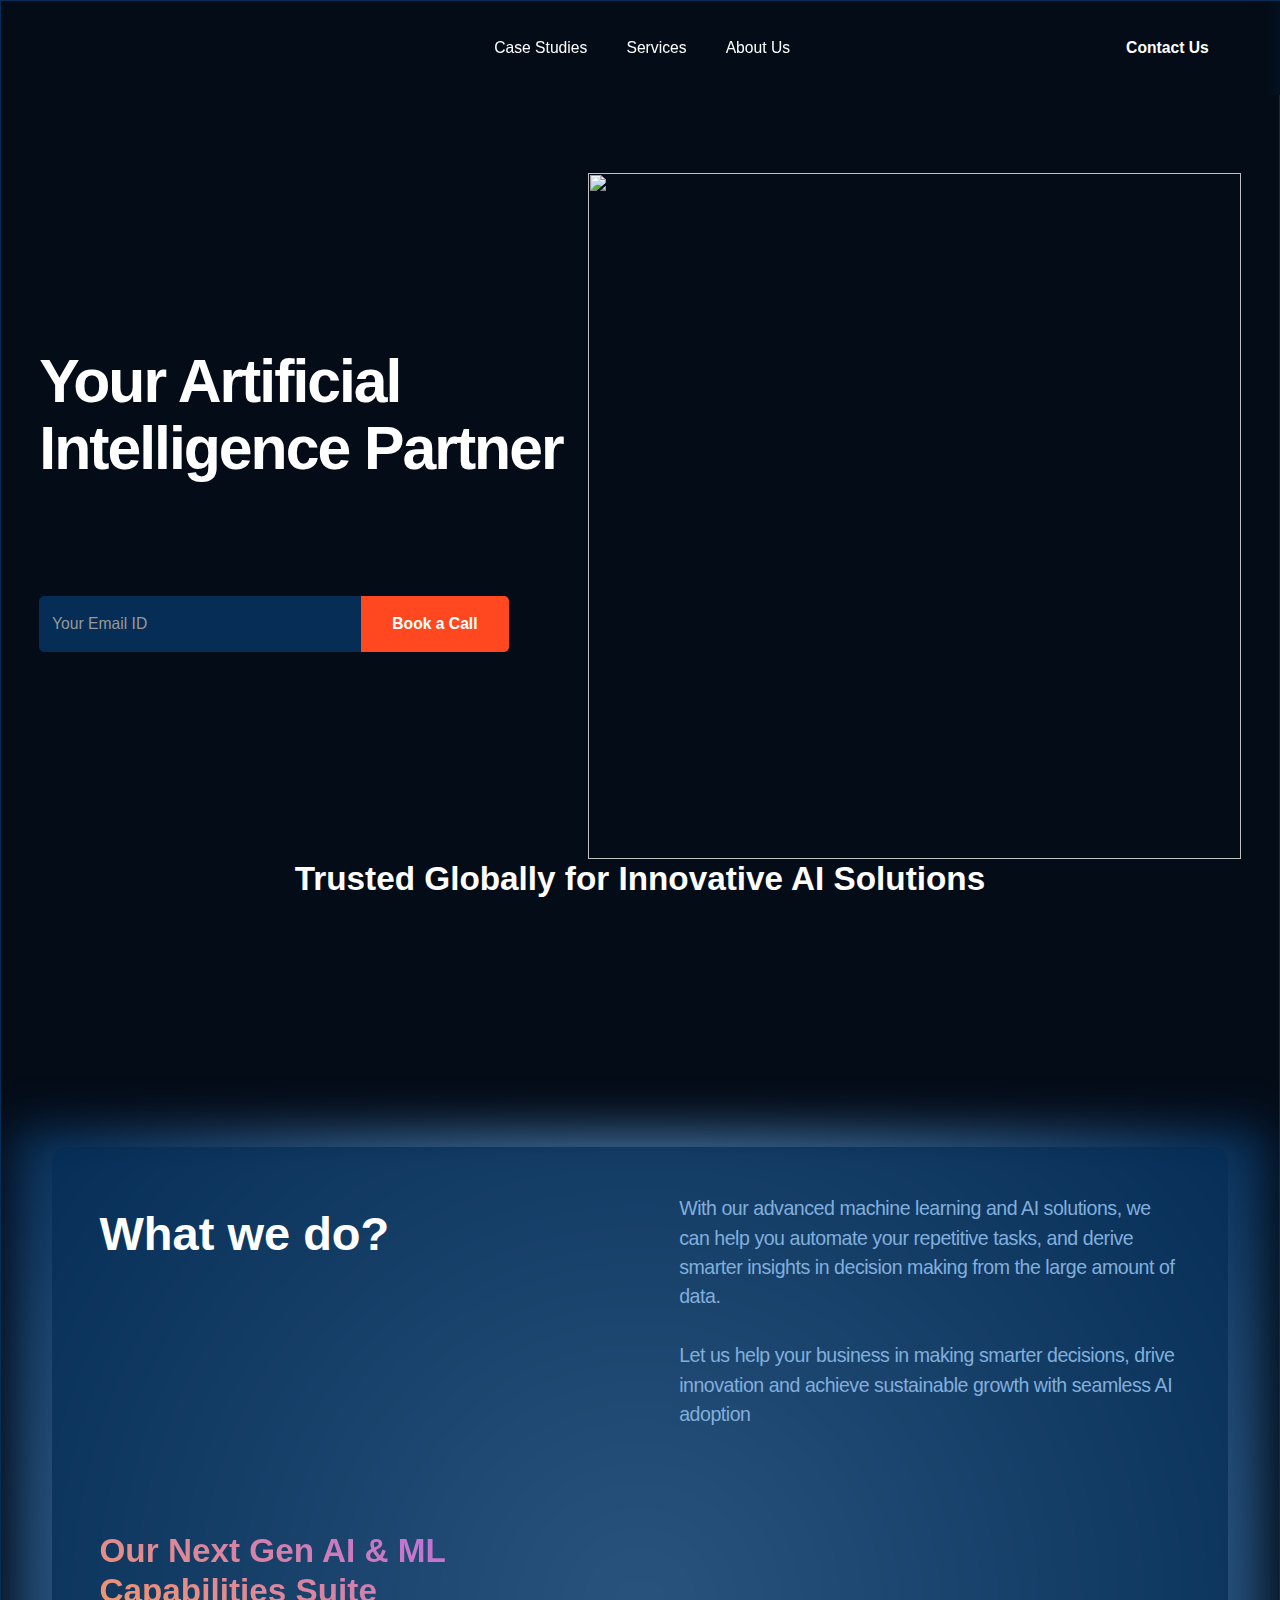
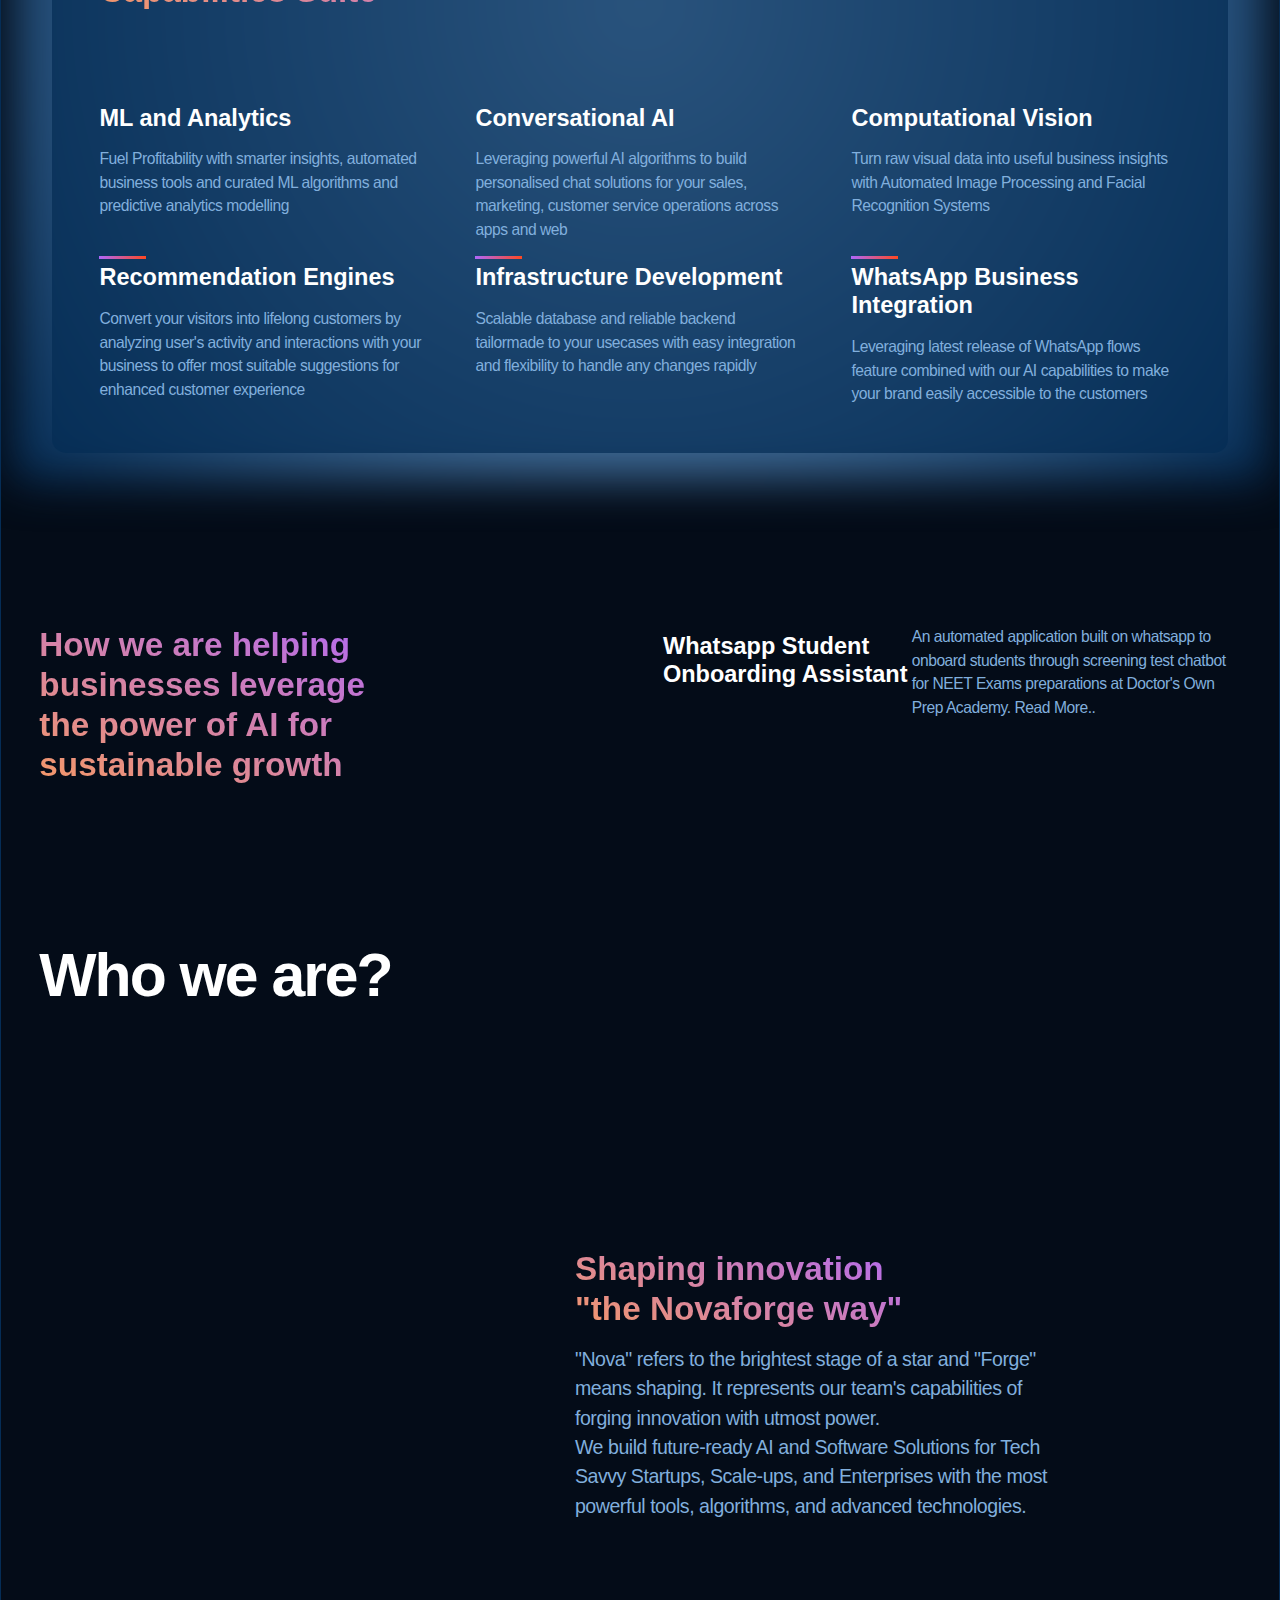
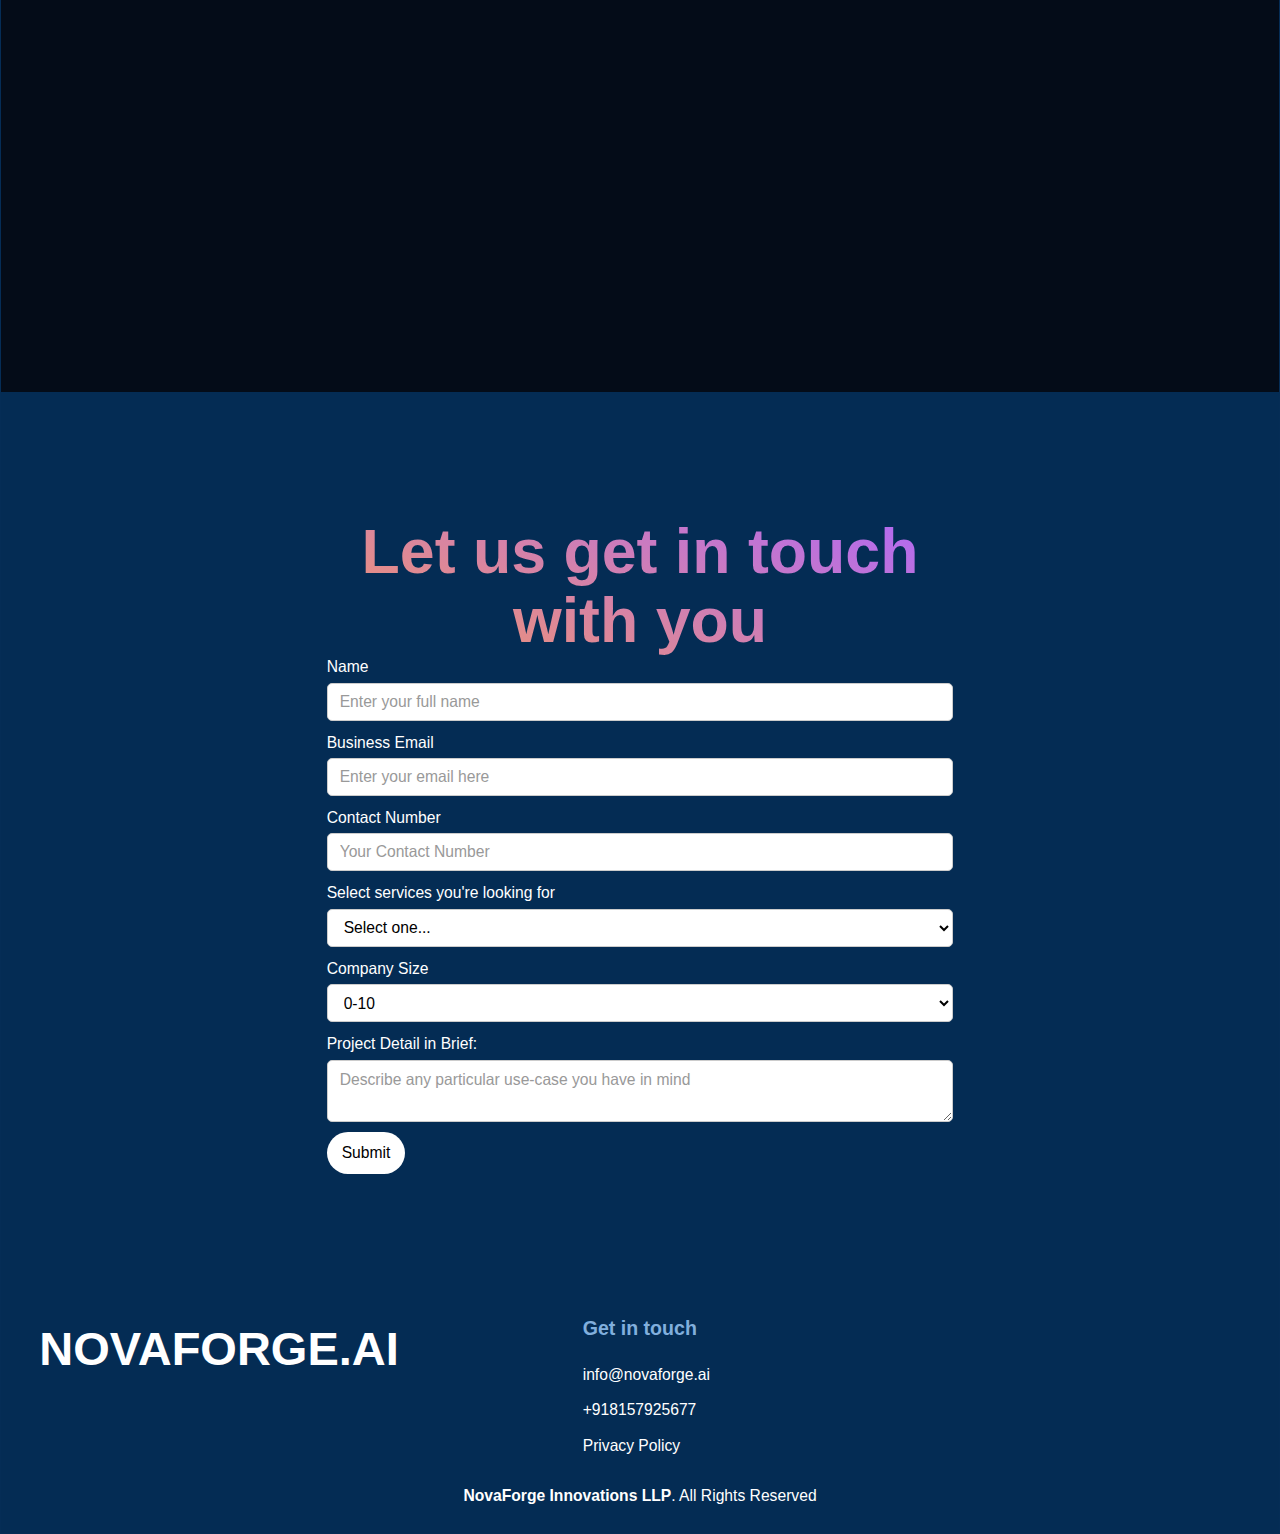
==== commit 72287748: "Link contact form with google form" ====
--- a/index.html
+++ b/index.html
@@ -2,23 +2,15 @@
 <html data-wf-domain="novaforge-ai.webflow.io" data-wf-page="65d64138afe1001d5d854633" data-wf-site="65ca09d99b5882d7c0d65779" data-wf-status="1">
    <head>
       <meta charset="utf-8"/>
-      <title>GPT-3</title>
-      <meta content="Design by AR Shakir and build in Webflow by dwebmedium" name="description"/>
-      <meta content="GPT-3" property="og:title"/>
-      <meta content="Design by AR Shakir and build in Webflow by dwebmedium" property="og:description"/>
-      <meta content="https://assets-global.website-files.com/620015de442b1b008e5a51f5/6202a2015c8ff40ea9bc7b88_gpt-3-home.png" property="og:image"/>
-      <meta content="GPT-3" property="twitter:title"/>
-      <meta content="Design by AR Shakir and build in Webflow by dwebmedium" property="twitter:description"/>
-      <meta content="https://assets-global.website-files.com/620015de442b1b008e5a51f5/6202a2015c8ff40ea9bc7b88_gpt-3-home.png" property="twitter:image"/>
+      <title>NovaForge.AI</title>
       <meta property="og:type" content="website"/>
-      <meta content="summary_large_image" name="twitter:card"/>
       <meta content="width=device-width, initial-scale=1" name="viewport"/>
-      <meta content="Webflow" name="generator"/>
-      <link href="https://assets-global.website-files.com/65ca09d99b5882d7c0d65779/css/novaforge-ai.webflow.b010a624c.css" rel="stylesheet" type="text/css"/>
+      <link href="style.css" rel="stylesheet" type="text/css"/>
       <style>@media (min-width:992px) {html.w-mod-js:not(.w-mod-ix) [data-w-id="4acaa58a-8af4-d6df-4491-e4b6b25bab92"] {opacity:1;}html.w-mod-js:not(.w-mod-ix) [data-w-id="5220023d-b064-d356-f095-de18f5db27da"] {opacity:1;}}</style>
       <script type="text/javascript">!function(o,c){var n=c.documentElement,t=" w-mod-";n.className+=t+"js",("ontouchstart"in o||o.DocumentTouch&&c instanceof DocumentTouch)&&(n.className+=t+"touch")}(window,document);</script>
-      <link href="https://assets-global.website-files.com/65ca09d99b5882d7c0d65779/65ca09d99b5882d7c0d6583b_gpt-3-logo-32.png" rel="shortcut icon" type="image/x-icon"/>
+      <link href="assets/logo_black_cropped.png" rel="shortcut icon" type="image/x-icon"/>
       <link href="https://assets-global.website-files.com/65ca09d99b5882d7c0d65779/65ca09d99b5882d7c0d6583c_gpt-3-logo-256.png" rel="apple-touch-icon"/>
+      <link rel="stylesheet" href="https://cdnjs.cloudflare.com/ajax/libs/font-awesome/6.5.1/css/all.min.css" integrity="sha512-DTOQO9RWCH3ppGqcWaEA1BIZOC6xxalwEsw9c2QQeAIftl+Vegovlnee1c9QX4TctnWMn13TZye+giMm8e2LwA==" crossorigin="anonymous" referrerpolicy="no-referrer" />
       <!-- Please keep this css code to improve the font quality-->
       <style>
          * {
@@ -307,7 +299,7 @@
                               <div id="typedtext" class="margin-bottom margin-medium">
                                  <div class="header_form w-form">
                                     <form id="email-form" name="email-form" data-name="Email Form" method="get" class="form" data-wf-page-id="65d64138afe1001d5d854633" data-wf-element-id="29eeb49d-fb30-162e-5263-4df6c2c3ba12">
-                                       <div class="signup-form-wrapper"><input class="header_form-input z-1 w-input" maxlength="256" name="email-2" data-name="Email 2" placeholder="Your email id" type="email" id="email-2" required=""/><input type="submit" data-wait="Please wait..." class="header-form_button w-button" value="Book a Call"/></div>
+                                       <div class="signup-form-wrapper"><input class="header_form-input z-1 w-input" maxlength="256" name="email-2" data-name="Email 2" placeholder="Your Email ID" type="email" id="email-2" required=""/><input type="submit" data-wait="Please wait..." class="header-form_button w-button" value="Book a Call"/></div>
                                     </form>
                                     <div class="w-form-done" style="border-radius:30px;background-color:white;color:#FF4820;margin-top: 20px;">
                                        <div>Thank you! Your submission has been received!</div>
@@ -621,9 +613,10 @@
 																		color: black;
 																	}
 																</style>
-                                 <form id="wf-form-Contact-Form" name="wf-form-Contact-Form" data-name="Contact Form" method="get" data-wf-page-id="65d64138afe1001d5d854633" data-wf-element-id="7e7aab3a-fa1a-9415-b587-c1b67143203b">
-                                    <label for="name">Name</label><input class="text-field-2 w-input" maxlength="256" name="name" data-name="Name" placeholder="Enter your full name" type="text" id="name" required=""/><label for="Business-Email">Business Email</label><input class="text-field w-input" maxlength="256" name="Business-Email" data-name="Business Email" placeholder="Enter your email here" type="email" id="Business-Email" required=""/><label for="field">Contact Number</label><input class="text-field-3 w-input" maxlength="256" name="field" data-name="Field" placeholder="Your Contact Number" type="text" id="field" required=""/><label for="AI-Services">Select services you&#x27;re looking for</label>
-                                    <select id="AI-Services" name="AI-Services" data-name="AI Services" required="" class="select-field w-select">
+                                 <iframe name="dummyframe" id="dummyframe" style="display: none;"></iframe>
+                                 <form action="https://docs.google.com/forms/u/0/d/e/1FAIpQLSc0Hivc2ukZWslqTMV8lLO-cmyVvl-0c3a9QK1GULdU7TtFjA/formResponse" id="wf-form-Contact-Form" name="wf-form-Contact-Form" data-name="Contact Form" method="get" data-wf-page-id="65d64138afe1001d5d854633" data-wf-element-id="7e7aab3a-fa1a-9415-b587-c1b67143203b" target="dummyframe">
+                                    <label for="name">Name</label><input class="text-field-2 w-input" maxlength="256" name="entry.762043441" data-name="Name" placeholder="Enter your full name" type="text" id="name" required=""/><label for="Business-Email">Business Email</label><input class="text-field w-input" maxlength="256" name="entry.1660818490" data-name="Business Email" placeholder="Enter your email here" type="email" id="Business-Email" required=""/><label for="field">Contact Number</label><input class="text-field-3 w-input" maxlength="256" name="entry.793384306" data-name="Field" placeholder="Your Contact Number" type="text" id="field" required=""/><label for="AI-Services">Select services you&#x27;re looking for</label>
+                                    <select id="AI-Services" name="entry.948427682" data-name="AI Services" required="" class="select-field w-select">
                                        <option value="">Select one...</option>
                                        <option value="Automation Tools">Automation Tools</option>
                                        <option value="Machine Learning">ML and Analytics</option>
@@ -635,7 +628,7 @@
                                        <option value="Others">Others </option>
                                     </select>
                                     <label for="Comapny-Size">Company Size</label>
-                                    <select id="Comapny-Size" name="Comapny-Size" data-name="Comapny Size" class="select-field-2 w-select">
+                                    <select id="Comapny-Size" name="entry.1521957960" data-name="Comapny Size" class="select-field-2 w-select">
                                        <option value="&lt;10">0-10</option>
                                        <option value="10-50">10-50</option>
                                        <option value="50-100">50-100</option>
@@ -643,9 +636,24 @@
                                        <option value="500+">500+</option>
                                     </select>
                                     <label for="Project-Brief">Project Detail in Brief:</label>
-                                    <textarea id="Project-Brief" name="Project-Brief" maxlength="5000" data-name="Project Brief" placeholder="Describe here any particular usecase you have in your mind" class="textarea w-input"></textarea>
-                                    <input type="submit" data-wait="Please wait..." class="w-button" value="Submit"/>
+                                    <textarea id="Project-Brief" name="entry.1862907981" maxlength="5000" data-name="Project Brief" placeholder="Describe any particular use-case you have in mind" class="textarea w-input"></textarea>
+                                    <input id="form-submit" type="submit" data-wait="Please wait..." class="w-button" value="Submit" style="border-radius:25px;"/>
                                  </form>
+                                 <script>
+                                    document.getElementById("wf-form-Contact-Form").addEventListener("submit",(e) => {
+                                       let formSubmit = document.getElementById("form-submit")
+                                       let formDone = document.createElement("div")
+                                       formDone.innerHTML = `
+                                       <div id="form-done" style="border-radius:30px;background-color:white;color:#FF4820; margin-top: 20px;padding:20px;">
+                                          <div>Thank you! Your submission has been received!</div>
+                                       </div>
+                                       `
+                                       formSubmit.replaceWith(formDone)
+                                       let form = document.getElementById("wf-form-Contact-Form")
+                                       form.reset()
+                                       console.log("submitted!")
+                                    })
+                                 </script>
                                  <div class="w-form-done" style="border-radius:30px;background-color:white;color:#FF4820; margin-top: 20px;">
                                     <div>Thank you! Your submission has been received!</div>
                                  </div>
@@ -656,15 +664,11 @@
                            </div>
                         </div>
                      </div>
-										 
                      <div class="footer_columns-grid">
                         <div class="footer_brand-wrapper">
                            <a href="https://www.arshakir.com/" target="_blank" class="footer_brand-link w-inline-block">
                               <div class="footer_brand-logo">Novaforge.ai</div>
                            </a>
-                           <div class="margin-top margin-small">
-                              <p class="text-size-medium-2">All Rights Reserved</p>
-                           </div>
                            <div class="margin-top margin-medium">
                               <div class="social-media_component">
                                  <a area-label="twitter" href="https://twitter.com/shakir260" class="social-media_link w-inline-block">
@@ -708,12 +712,12 @@
                         </div>
                         <div class="footer_link-coloumn">
                            <h2 class="footer-coloumn-title">Get in touch</h2>
-                           <div class="footer-link-list"><a href="mailto:inof@novaforge.ai?subject=Query%20for%20Partnership" class="footer-link">info@novaforge.ai</a><a href="tel:08157925677" class="footer-link">+918157925677</a><a href="privacy-policy.html" class="footer-link">Privacy Policy</a></div>
+                           <div class="footer-link-list"><a href="mailto:info@novaforge.ai?subject=Query%20for%20Partnership" class="footer-link">info@novaforge.ai</a><a href="tel:08157925677" class="footer-link">+918157925677</a><a href="privacy-policy.html" class="footer-link">Privacy Policy</a></div>
                         </div>
                      </div>
                   </div>
                   <div class="footer_copyright-wrapper">
-                     <div class="copyright-text">Website design by <a href="https://dribbble.com/arshakir">AR Shakir</a> 2021. All rights reserved build with Webflow </div>
+                     <div class="copyright-text"><i class="fa fa-copyright"></i> <strong>NovaForge Innovations LLP</strong>. All Rights Reserved </div>
                   </div>
                </div>
             </div>
--- a/style.css
+++ b/style.css
@@ -0,0 +1,6671 @@
+html {
+    -ms-text-size-adjust: 100%;
+    -webkit-text-size-adjust: 100%;
+    font-family: sans-serif;
+  }
+  
+  body {
+    margin: 0;
+  }
+  
+  article, aside, details, figcaption, figure, footer, header, hgroup, main, menu, nav, section, summary {
+    display: block;
+  }
+  
+  audio, canvas, progress, video {
+    vertical-align: baseline;
+    display: inline-block;
+  }
+  
+  audio:not([controls]) {
+    height: 0;
+    display: none;
+  }
+  
+  [hidden], template {
+    display: none;
+  }
+  
+  a {
+    background-color: rgba(0, 0, 0, 0);
+  }
+  
+  a:active, a:hover {
+    outline: 0;
+  }
+  
+  abbr[title] {
+    border-bottom: 1px dotted;
+  }
+  
+  b, strong {
+    font-weight: bold;
+  }
+  
+  dfn {
+    font-style: italic;
+  }
+  
+  h1 {
+    margin: .67em 0;
+    font-size: 2em;
+  }
+  
+  mark {
+    color: #000;
+    background: #ff0;
+  }
+  
+  small {
+    font-size: 80%;
+  }
+  
+  sub, sup {
+    vertical-align: baseline;
+    font-size: 75%;
+    line-height: 0;
+    position: relative;
+  }
+  
+  sup {
+    top: -.5em;
+  }
+  
+  sub {
+    bottom: -.25em;
+  }
+  
+  img {
+    border: 0;
+  }
+  
+  svg:not(:root) {
+    overflow: hidden;
+  }
+  
+  figure {
+    margin: 1em 40px;
+  }
+  
+  hr {
+    box-sizing: content-box;
+    height: 0;
+  }
+  
+  pre {
+    overflow: auto;
+  }
+  
+  code, kbd, pre, samp {
+    font-family: monospace;
+    font-size: 1em;
+  }
+  
+  button, input, optgroup, select, textarea {
+    color: inherit;
+    font: inherit;
+    margin: 0;
+  }
+  
+  button {
+    overflow: visible;
+  }
+  
+  button, select {
+    text-transform: none;
+  }
+  
+  button, html input[type="button"], input[type="reset"] {
+    -webkit-appearance: button;
+    cursor: pointer;
+  }
+  
+  button[disabled], html input[disabled] {
+    cursor: default;
+  }
+  
+  button::-moz-focus-inner, input::-moz-focus-inner {
+    border: 0;
+    padding: 0;
+  }
+  
+  input {
+    line-height: normal;
+  }
+  
+  input[type="checkbox"], input[type="radio"] {
+    box-sizing: border-box;
+    padding: 0;
+  }
+  
+  input[type="number"]::-webkit-inner-spin-button, input[type="number"]::-webkit-outer-spin-button {
+    height: auto;
+  }
+  
+  input[type="search"] {
+    -webkit-appearance: none;
+  }
+  
+  input[type="search"]::-webkit-search-cancel-button, input[type="search"]::-webkit-search-decoration {
+    -webkit-appearance: none;
+  }
+  
+  fieldset {
+    border: 1px solid silver;
+    margin: 0 2px;
+    padding: .35em .625em .75em;
+  }
+  
+  legend {
+    border: 0;
+    padding: 0;
+  }
+  
+  textarea {
+    overflow: auto;
+  }
+  
+  optgroup {
+    font-weight: bold;
+  }
+  
+  table {
+    border-collapse: collapse;
+    border-spacing: 0;
+  }
+  
+  td, th {
+    padding: 0;
+  }
+  
+  @font-face {
+    font-family: webflow-icons;
+    src: url("[data-uri]") format("truetype");
+    font-weight: normal;
+    font-style: normal;
+  }
+  
+  [class^="w-icon-"], [class*=" w-icon-"] {
+    speak: none;
+    font-variant: normal;
+    text-transform: none;
+    -webkit-font-smoothing: antialiased;
+    -moz-osx-font-smoothing: grayscale;
+    font-style: normal;
+    font-weight: normal;
+    line-height: 1;
+    font-family: webflow-icons !important;
+  }
+  
+  .w-icon-slider-right:before {
+    content: "î˜€";
+  }
+  
+  .w-icon-slider-left:before {
+    content: "î˜";
+  }
+  
+  .w-icon-nav-menu:before {
+    content: "î˜‚";
+  }
+  
+  .w-icon-arrow-down:before, .w-icon-dropdown-toggle:before {
+    content: "î˜ƒ";
+  }
+  
+  .w-icon-file-upload-remove:before {
+    content: "î¤€";
+  }
+  
+  .w-icon-file-upload-icon:before {
+    content: "î¤ƒ";
+  }
+  
+  * {
+    box-sizing: border-box;
+  }
+  
+  html {
+    height: 100%;
+  }
+  
+  body {
+    min-height: 100%;
+    color: #333;
+    background-color: #fff;
+    margin: 0;
+    font-family: Arial, sans-serif;
+    font-size: 14px;
+    line-height: 20px;
+  }
+  
+  img {
+    max-width: 100%;
+    vertical-align: middle;
+    display: inline-block;
+  }
+  
+  html.w-mod-touch * {
+    background-attachment: scroll !important;
+  }
+  
+  .w-block {
+    display: block;
+  }
+  
+  .w-inline-block {
+    max-width: 100%;
+    display: inline-block;
+  }
+  
+  .w-clearfix:before, .w-clearfix:after {
+    content: " ";
+    grid-area: 1 / 1 / 2 / 2;
+    display: table;
+  }
+  
+  .w-clearfix:after {
+    clear: both;
+  }
+  
+  .w-hidden {
+    display: none;
+  }
+  
+  .w-button {
+    color: #fff;
+    line-height: inherit;
+    cursor: pointer;
+    background-color: #3898ec;
+    border: 0;
+    border-radius: 0;
+    padding: 9px 15px;
+    text-decoration: none;
+    display: inline-block;
+  }
+  
+  input.w-button {
+    -webkit-appearance: button;
+  }
+  
+  html[data-w-dynpage] [data-w-cloak] {
+    color: rgba(0, 0, 0, 0) !important;
+  }
+  
+  .w-code-block {
+    margin: unset;
+  }
+  
+  pre.w-code-block code {
+    all: inherit;
+  }
+  
+  .w-webflow-badge, .w-webflow-badge * {
+    z-index: auto;
+    visibility: visible;
+    box-sizing: border-box;
+    width: auto;
+    height: auto;
+    max-height: none;
+    max-width: none;
+    min-height: 0;
+    min-width: 0;
+    float: none;
+    clear: none;
+    box-shadow: none;
+    opacity: 1;
+    direction: ltr;
+    font-family: inherit;
+    font-weight: inherit;
+    color: inherit;
+    font-size: inherit;
+    line-height: inherit;
+    font-style: inherit;
+    font-variant: inherit;
+    text-align: inherit;
+    letter-spacing: inherit;
+    -webkit-text-decoration: inherit;
+    text-decoration: inherit;
+    text-indent: 0;
+    text-transform: inherit;
+    text-shadow: none;
+    font-smoothing: auto;
+    vertical-align: baseline;
+    cursor: inherit;
+    white-space: inherit;
+    word-break: normal;
+    word-spacing: normal;
+    word-wrap: normal;
+    background: none;
+    border: 0 rgba(0, 0, 0, 0);
+    border-radius: 0;
+    margin: 0;
+    padding: 0;
+    list-style-type: disc;
+    transition: none;
+    display: block;
+    position: static;
+    top: auto;
+    bottom: auto;
+    left: auto;
+    right: auto;
+    overflow: visible;
+    transform: none;
+  }
+  
+  .w-webflow-badge {
+    white-space: nowrap;
+    cursor: pointer;
+    box-shadow: 0 0 0 1px rgba(0, 0, 0, .1), 0 1px 3px rgba(0, 0, 0, .1);
+    visibility: visible !important;
+    z-index: 2147483647 !important;
+    color: #aaadb0 !important;
+    opacity: 1 !important;
+    width: auto !important;
+    height: auto !important;
+    background-color: #fff !important;
+    border-radius: 3px !important;
+    margin: 0 !important;
+    padding: 6px !important;
+    font-size: 12px !important;
+    line-height: 14px !important;
+    text-decoration: none !important;
+    display: inline-block !important;
+    position: fixed !important;
+    top: auto !important;
+    bottom: 12px !important;
+    left: auto !important;
+    right: 12px !important;
+    overflow: visible !important;
+    transform: none !important;
+  }
+  
+  .w-webflow-badge > img {
+    visibility: visible !important;
+    opacity: 1 !important;
+    vertical-align: middle !important;
+    display: inline-block !important;
+  }
+  
+  h1, h2, h3, h4, h5, h6 {
+    margin-bottom: 10px;
+    font-weight: bold;
+  }
+  
+  h1 {
+    margin-top: 20px;
+    font-size: 38px;
+    line-height: 44px;
+  }
+  
+  h2 {
+    margin-top: 20px;
+    font-size: 32px;
+    line-height: 36px;
+  }
+  
+  h3 {
+    margin-top: 20px;
+    font-size: 24px;
+    line-height: 30px;
+  }
+  
+  h4 {
+    margin-top: 10px;
+    font-size: 18px;
+    line-height: 24px;
+  }
+  
+  h5 {
+    margin-top: 10px;
+    font-size: 14px;
+    line-height: 20px;
+  }
+  
+  h6 {
+    margin-top: 10px;
+    font-size: 12px;
+    line-height: 18px;
+  }
+  
+  p {
+    margin-top: 0;
+    margin-bottom: 10px;
+  }
+  
+  blockquote {
+    border-left: 5px solid #e2e2e2;
+    margin: 0 0 10px;
+    padding: 10px 20px;
+    font-size: 18px;
+    line-height: 22px;
+  }
+  
+  figure {
+    margin: 0 0 10px;
+  }
+  
+  figcaption {
+    text-align: center;
+    margin-top: 5px;
+  }
+  
+  ul, ol {
+    margin-top: 0;
+    margin-bottom: 10px;
+    padding-left: 40px;
+  }
+  
+  .w-list-unstyled {
+    padding-left: 0;
+    list-style: none;
+  }
+  
+  .w-embed:before, .w-embed:after {
+    content: " ";
+    grid-area: 1 / 1 / 2 / 2;
+    display: table;
+  }
+  
+  .w-embed:after {
+    clear: both;
+  }
+  
+  .w-video {
+    width: 100%;
+    padding: 0;
+    position: relative;
+  }
+  
+  .w-video iframe, .w-video object, .w-video embed {
+    width: 100%;
+    height: 100%;
+    border: none;
+    position: absolute;
+    top: 0;
+    left: 0;
+  }
+  
+  fieldset {
+    border: 0;
+    margin: 0;
+    padding: 0;
+  }
+  
+  button, [type="button"], [type="reset"] {
+    cursor: pointer;
+    -webkit-appearance: button;
+    border: 0;
+  }
+  
+  .w-form {
+    margin: 0 0 15px;
+  }
+  
+  .w-form-done {
+    text-align: center;
+    background-color: #ddd;
+    padding: 20px;
+    display: none;
+  }
+  
+  .w-form-fail {
+    background-color: #ffdede;
+    margin-top: 10px;
+    padding: 10px;
+    display: none;
+  }
+  
+  label {
+    margin-bottom: 5px;
+    font-weight: bold;
+    display: block;
+  }
+  
+  .w-input, .w-select {
+    width: 100%;
+    height: 38px;
+    color: #333;
+    vertical-align: middle;
+    background-color: #fff;
+    border: 1px solid #ccc;
+    margin-bottom: 10px;
+    padding: 8px 12px;
+    font-size: 14px;
+    line-height: 1.42857;
+    display: block;
+  }
+  
+  .w-input:-moz-placeholder, .w-select:-moz-placeholder {
+    color: #999;
+  }
+  
+  .w-input::-moz-placeholder, .w-select::-moz-placeholder {
+    color: #999;
+    opacity: 1;
+  }
+  
+  .w-input::-webkit-input-placeholder, .w-select::-webkit-input-placeholder {
+    color: #999;
+  }
+  
+  .w-input:focus, .w-select:focus {
+    border-color: #3898ec;
+    outline: 0;
+  }
+  
+  .w-input[disabled], .w-select[disabled], .w-input[readonly], .w-select[readonly], fieldset[disabled] .w-input, fieldset[disabled] .w-select {
+    cursor: not-allowed;
+  }
+  
+  .w-input[disabled]:not(.w-input-disabled), .w-select[disabled]:not(.w-input-disabled), .w-input[readonly], .w-select[readonly], fieldset[disabled]:not(.w-input-disabled) .w-input, fieldset[disabled]:not(.w-input-disabled) .w-select {
+    background-color: #eee;
+  }
+  
+  textarea.w-input, textarea.w-select {
+    height: auto;
+  }
+  
+  .w-select {
+    background-color: #f3f3f3;
+  }
+  
+  .w-select[multiple] {
+    height: auto;
+  }
+  
+  .w-form-label {
+    cursor: pointer;
+    margin-bottom: 0;
+    font-weight: normal;
+    display: inline-block;
+  }
+  
+  .w-radio {
+    margin-bottom: 5px;
+    padding-left: 20px;
+    display: block;
+  }
+  
+  .w-radio:before, .w-radio:after {
+    content: " ";
+    grid-area: 1 / 1 / 2 / 2;
+    display: table;
+  }
+  
+  .w-radio:after {
+    clear: both;
+  }
+  
+  .w-radio-input {
+    float: left;
+    margin: 3px 0 0 -20px;
+    line-height: normal;
+  }
+  
+  .w-file-upload {
+    margin-bottom: 10px;
+    display: block;
+  }
+  
+  .w-file-upload-input {
+    width: .1px;
+    height: .1px;
+    opacity: 0;
+    z-index: -100;
+    position: absolute;
+    overflow: hidden;
+  }
+  
+  .w-file-upload-default, .w-file-upload-uploading, .w-file-upload-success {
+    color: #333;
+    display: inline-block;
+  }
+  
+  .w-file-upload-error {
+    margin-top: 10px;
+    display: block;
+  }
+  
+  .w-file-upload-default.w-hidden, .w-file-upload-uploading.w-hidden, .w-file-upload-error.w-hidden, .w-file-upload-success.w-hidden {
+    display: none;
+  }
+  
+  .w-file-upload-uploading-btn {
+    cursor: pointer;
+    background-color: #fafafa;
+    border: 1px solid #ccc;
+    margin: 0;
+    padding: 8px 12px;
+    font-size: 14px;
+    font-weight: normal;
+    display: flex;
+  }
+  
+  .w-file-upload-file {
+    background-color: #fafafa;
+    border: 1px solid #ccc;
+    flex-grow: 1;
+    justify-content: space-between;
+    margin: 0;
+    padding: 8px 9px 8px 11px;
+    display: flex;
+  }
+  
+  .w-file-upload-file-name {
+    font-size: 14px;
+    font-weight: normal;
+    display: block;
+  }
+  
+  .w-file-remove-link {
+    width: auto;
+    height: auto;
+    cursor: pointer;
+    margin-top: 3px;
+    margin-left: 10px;
+    padding: 3px;
+    display: block;
+  }
+  
+  .w-icon-file-upload-remove {
+    margin: auto;
+    font-size: 10px;
+  }
+  
+  .w-file-upload-error-msg {
+    color: #ea384c;
+    padding: 2px 0;
+    display: inline-block;
+  }
+  
+  .w-file-upload-info {
+    padding: 0 12px;
+    line-height: 38px;
+    display: inline-block;
+  }
+  
+  .w-file-upload-label {
+    cursor: pointer;
+    background-color: #fafafa;
+    border: 1px solid #ccc;
+    margin: 0;
+    padding: 8px 12px;
+    font-size: 14px;
+    font-weight: normal;
+    display: inline-block;
+  }
+  
+  .w-icon-file-upload-icon, .w-icon-file-upload-uploading {
+    width: 20px;
+    margin-right: 8px;
+    display: inline-block;
+  }
+  
+  .w-icon-file-upload-uploading {
+    height: 20px;
+  }
+  
+  .w-container {
+    max-width: 940px;
+    margin-left: auto;
+    margin-right: auto;
+  }
+  
+  .w-container:before, .w-container:after {
+    content: " ";
+    grid-area: 1 / 1 / 2 / 2;
+    display: table;
+  }
+  
+  .w-container:after {
+    clear: both;
+  }
+  
+  .w-container .w-row {
+    margin-left: -10px;
+    margin-right: -10px;
+  }
+  
+  .w-row:before, .w-row:after {
+    content: " ";
+    grid-area: 1 / 1 / 2 / 2;
+    display: table;
+  }
+  
+  .w-row:after {
+    clear: both;
+  }
+  
+  .w-row .w-row {
+    margin-left: 0;
+    margin-right: 0;
+  }
+  
+  .w-col {
+    float: left;
+    width: 100%;
+    min-height: 1px;
+    padding-left: 10px;
+    padding-right: 10px;
+    position: relative;
+  }
+  
+  .w-col .w-col {
+    padding-left: 0;
+    padding-right: 0;
+  }
+  
+  .w-col-1 {
+    width: 8.33333%;
+  }
+  
+  .w-col-2 {
+    width: 16.6667%;
+  }
+  
+  .w-col-3 {
+    width: 25%;
+  }
+  
+  .w-col-4 {
+    width: 33.3333%;
+  }
+  
+  .w-col-5 {
+    width: 41.6667%;
+  }
+  
+  .w-col-6 {
+    width: 50%;
+  }
+  
+  .w-col-7 {
+    width: 58.3333%;
+  }
+  
+  .w-col-8 {
+    width: 66.6667%;
+  }
+  
+  .w-col-9 {
+    width: 75%;
+  }
+  
+  .w-col-10 {
+    width: 83.3333%;
+  }
+  
+  .w-col-11 {
+    width: 91.6667%;
+  }
+  
+  .w-col-12 {
+    width: 100%;
+  }
+  
+  .w-hidden-main {
+    display: none !important;
+  }
+  
+  @media screen and (max-width: 991px) {
+    .w-container {
+      max-width: 728px;
+    }
+  
+    .w-hidden-main {
+      display: inherit !important;
+    }
+  
+    .w-hidden-medium {
+      display: none !important;
+    }
+  
+    .w-col-medium-1 {
+      width: 8.33333%;
+    }
+  
+    .w-col-medium-2 {
+      width: 16.6667%;
+    }
+  
+    .w-col-medium-3 {
+      width: 25%;
+    }
+  
+    .w-col-medium-4 {
+      width: 33.3333%;
+    }
+  
+    .w-col-medium-5 {
+      width: 41.6667%;
+    }
+  
+    .w-col-medium-6 {
+      width: 50%;
+    }
+  
+    .w-col-medium-7 {
+      width: 58.3333%;
+    }
+  
+    .w-col-medium-8 {
+      width: 66.6667%;
+    }
+  
+    .w-col-medium-9 {
+      width: 75%;
+    }
+  
+    .w-col-medium-10 {
+      width: 83.3333%;
+    }
+  
+    .w-col-medium-11 {
+      width: 91.6667%;
+    }
+  
+    .w-col-medium-12 {
+      width: 100%;
+    }
+  
+    .w-col-stack {
+      width: 100%;
+      left: auto;
+      right: auto;
+    }
+  }
+  
+  @media screen and (max-width: 767px) {
+    .w-hidden-main, .w-hidden-medium {
+      display: inherit !important;
+    }
+  
+    .w-hidden-small {
+      display: none !important;
+    }
+  
+    .w-row, .w-container .w-row {
+      margin-left: 0;
+      margin-right: 0;
+    }
+  
+    .w-col {
+      width: 100%;
+      left: auto;
+      right: auto;
+    }
+  
+    .w-col-small-1 {
+      width: 8.33333%;
+    }
+  
+    .w-col-small-2 {
+      width: 16.6667%;
+    }
+  
+    .w-col-small-3 {
+      width: 25%;
+    }
+  
+    .w-col-small-4 {
+      width: 33.3333%;
+    }
+  
+    .w-col-small-5 {
+      width: 41.6667%;
+    }
+  
+    .w-col-small-6 {
+      width: 50%;
+    }
+  
+    .w-col-small-7 {
+      width: 58.3333%;
+    }
+  
+    .w-col-small-8 {
+      width: 66.6667%;
+    }
+  
+    .w-col-small-9 {
+      width: 75%;
+    }
+  
+    .w-col-small-10 {
+      width: 83.3333%;
+    }
+  
+    .w-col-small-11 {
+      width: 91.6667%;
+    }
+  
+    .w-col-small-12 {
+      width: 100%;
+    }
+  }
+  
+  @media screen and (max-width: 479px) {
+    .w-container {
+      max-width: none;
+    }
+  
+    .w-hidden-main, .w-hidden-medium, .w-hidden-small {
+      display: inherit !important;
+    }
+  
+    .w-hidden-tiny {
+      display: none !important;
+    }
+  
+    .w-col {
+      width: 100%;
+    }
+  
+    .w-col-tiny-1 {
+      width: 8.33333%;
+    }
+  
+    .w-col-tiny-2 {
+      width: 16.6667%;
+    }
+  
+    .w-col-tiny-3 {
+      width: 25%;
+    }
+  
+    .w-col-tiny-4 {
+      width: 33.3333%;
+    }
+  
+    .w-col-tiny-5 {
+      width: 41.6667%;
+    }
+  
+    .w-col-tiny-6 {
+      width: 50%;
+    }
+  
+    .w-col-tiny-7 {
+      width: 58.3333%;
+    }
+  
+    .w-col-tiny-8 {
+      width: 66.6667%;
+    }
+  
+    .w-col-tiny-9 {
+      width: 75%;
+    }
+  
+    .w-col-tiny-10 {
+      width: 83.3333%;
+    }
+  
+    .w-col-tiny-11 {
+      width: 91.6667%;
+    }
+  
+    .w-col-tiny-12 {
+      width: 100%;
+    }
+  }
+  
+  .w-widget {
+    position: relative;
+  }
+  
+  .w-widget-map {
+    width: 100%;
+    height: 400px;
+  }
+  
+  .w-widget-map label {
+    width: auto;
+    display: inline;
+  }
+  
+  .w-widget-map img {
+    max-width: inherit;
+  }
+  
+  .w-widget-map .gm-style-iw {
+    text-align: center;
+  }
+  
+  .w-widget-map .gm-style-iw > button {
+    display: none !important;
+  }
+  
+  .w-widget-twitter {
+    overflow: hidden;
+  }
+  
+  .w-widget-twitter-count-shim {
+    vertical-align: top;
+    width: 28px;
+    height: 20px;
+    text-align: center;
+    background: #fff;
+    border: 1px solid #758696;
+    border-radius: 3px;
+    display: inline-block;
+    position: relative;
+  }
+  
+  .w-widget-twitter-count-shim * {
+    pointer-events: none;
+    -webkit-user-select: none;
+    -ms-user-select: none;
+    user-select: none;
+  }
+  
+  .w-widget-twitter-count-shim .w-widget-twitter-count-inner {
+    text-align: center;
+    color: #999;
+    font-family: serif;
+    font-size: 15px;
+    line-height: 12px;
+    position: relative;
+  }
+  
+  .w-widget-twitter-count-shim .w-widget-twitter-count-clear {
+    display: block;
+    position: relative;
+  }
+  
+  .w-widget-twitter-count-shim.w--large {
+    width: 36px;
+    height: 28px;
+  }
+  
+  .w-widget-twitter-count-shim.w--large .w-widget-twitter-count-inner {
+    font-size: 18px;
+    line-height: 18px;
+  }
+  
+  .w-widget-twitter-count-shim:not(.w--vertical) {
+    margin-left: 5px;
+    margin-right: 8px;
+  }
+  
+  .w-widget-twitter-count-shim:not(.w--vertical).w--large {
+    margin-left: 6px;
+  }
+  
+  .w-widget-twitter-count-shim:not(.w--vertical):before, .w-widget-twitter-count-shim:not(.w--vertical):after {
+    content: " ";
+    height: 0;
+    width: 0;
+    pointer-events: none;
+    border: solid rgba(0, 0, 0, 0);
+    position: absolute;
+    top: 50%;
+    left: 0;
+  }
+  
+  .w-widget-twitter-count-shim:not(.w--vertical):before {
+    border-width: 4px;
+    border-color: rgba(117, 134, 150, 0) #5d6c7b rgba(117, 134, 150, 0) rgba(117, 134, 150, 0);
+    margin-top: -4px;
+    margin-left: -9px;
+  }
+  
+  .w-widget-twitter-count-shim:not(.w--vertical).w--large:before {
+    border-width: 5px;
+    margin-top: -5px;
+    margin-left: -10px;
+  }
+  
+  .w-widget-twitter-count-shim:not(.w--vertical):after {
+    border-width: 4px;
+    border-color: rgba(255, 255, 255, 0) #fff rgba(255, 255, 255, 0) rgba(255, 255, 255, 0);
+    margin-top: -4px;
+    margin-left: -8px;
+  }
+  
+  .w-widget-twitter-count-shim:not(.w--vertical).w--large:after {
+    border-width: 5px;
+    margin-top: -5px;
+    margin-left: -9px;
+  }
+  
+  .w-widget-twitter-count-shim.w--vertical {
+    width: 61px;
+    height: 33px;
+    margin-bottom: 8px;
+  }
+  
+  .w-widget-twitter-count-shim.w--vertical:before, .w-widget-twitter-count-shim.w--vertical:after {
+    content: " ";
+    height: 0;
+    width: 0;
+    pointer-events: none;
+    border: solid rgba(0, 0, 0, 0);
+    position: absolute;
+    top: 100%;
+    left: 50%;
+  }
+  
+  .w-widget-twitter-count-shim.w--vertical:before {
+    border-width: 5px;
+    border-color: #5d6c7b rgba(117, 134, 150, 0) rgba(117, 134, 150, 0);
+    margin-left: -5px;
+  }
+  
+  .w-widget-twitter-count-shim.w--vertical:after {
+    border-width: 4px;
+    border-color: #fff rgba(255, 255, 255, 0) rgba(255, 255, 255, 0);
+    margin-left: -4px;
+  }
+  
+  .w-widget-twitter-count-shim.w--vertical .w-widget-twitter-count-inner {
+    font-size: 18px;
+    line-height: 22px;
+  }
+  
+  .w-widget-twitter-count-shim.w--vertical.w--large {
+    width: 76px;
+  }
+  
+  .w-background-video {
+    height: 500px;
+    color: #fff;
+    position: relative;
+    overflow: hidden;
+  }
+  
+  .w-background-video > video {
+    width: 100%;
+    height: 100%;
+    object-fit: cover;
+    z-index: -100;
+    background-position: 50%;
+    background-size: cover;
+    margin: auto;
+    position: absolute;
+    top: -100%;
+    bottom: -100%;
+    left: -100%;
+    right: -100%;
+  }
+  
+  .w-background-video > video::-webkit-media-controls-start-playback-button {
+    -webkit-appearance: none;
+    display: none !important;
+  }
+  
+  .w-background-video--control {
+    background-color: rgba(0, 0, 0, 0);
+    padding: 0;
+    position: absolute;
+    bottom: 1em;
+    right: 1em;
+  }
+  
+  .w-background-video--control > [hidden] {
+    display: none !important;
+  }
+  
+  .w-slider {
+    height: 300px;
+    text-align: center;
+    clear: both;
+    -webkit-tap-highlight-color: rgba(0, 0, 0, 0);
+    tap-highlight-color: rgba(0, 0, 0, 0);
+    background: #ddd;
+    position: relative;
+  }
+  
+  .w-slider-mask {
+    z-index: 1;
+    height: 100%;
+    white-space: nowrap;
+    display: block;
+    position: relative;
+    left: 0;
+    right: 0;
+    overflow: hidden;
+  }
+  
+  .w-slide {
+    vertical-align: top;
+    width: 100%;
+    height: 100%;
+    white-space: normal;
+    text-align: left;
+    display: inline-block;
+    position: relative;
+  }
+  
+  .w-slider-nav {
+    z-index: 2;
+    height: 40px;
+    text-align: center;
+    -webkit-tap-highlight-color: rgba(0, 0, 0, 0);
+    tap-highlight-color: rgba(0, 0, 0, 0);
+    margin: auto;
+    padding-top: 10px;
+    position: absolute;
+    top: auto;
+    bottom: 0;
+    left: 0;
+    right: 0;
+  }
+  
+  .w-slider-nav.w-round > div {
+    border-radius: 100%;
+  }
+  
+  .w-slider-nav.w-num > div {
+    width: auto;
+    height: auto;
+    font-size: inherit;
+    line-height: inherit;
+    padding: .2em .5em;
+  }
+  
+  .w-slider-nav.w-shadow > div {
+    box-shadow: 0 0 3px rgba(51, 51, 51, .4);
+  }
+  
+  .w-slider-nav-invert {
+    color: #fff;
+  }
+  
+  .w-slider-nav-invert > div {
+    background-color: rgba(34, 34, 34, .4);
+  }
+  
+  .w-slider-nav-invert > div.w-active {
+    background-color: #222;
+  }
+  
+  .w-slider-dot {
+    width: 1em;
+    height: 1em;
+    cursor: pointer;
+    background-color: rgba(255, 255, 255, .4);
+    margin: 0 3px .5em;
+    transition: background-color .1s, color .1s;
+    display: inline-block;
+    position: relative;
+  }
+  
+  .w-slider-dot.w-active {
+    background-color: #fff;
+  }
+  
+  .w-slider-dot:focus {
+    outline: none;
+    box-shadow: 0 0 0 2px #fff;
+  }
+  
+  .w-slider-dot:focus.w-active {
+    box-shadow: none;
+  }
+  
+  .w-slider-arrow-left, .w-slider-arrow-right {
+    width: 80px;
+    cursor: pointer;
+    color: #fff;
+    -webkit-tap-highlight-color: rgba(0, 0, 0, 0);
+    tap-highlight-color: rgba(0, 0, 0, 0);
+    -webkit-user-select: none;
+    -ms-user-select: none;
+    user-select: none;
+    margin: auto;
+    font-size: 40px;
+    position: absolute;
+    top: 0;
+    bottom: 0;
+    left: 0;
+    right: 0;
+    overflow: hidden;
+  }
+  
+  .w-slider-arrow-left [class^="w-icon-"], .w-slider-arrow-right [class^="w-icon-"], .w-slider-arrow-left [class*=" w-icon-"], .w-slider-arrow-right [class*=" w-icon-"] {
+    position: absolute;
+  }
+  
+  .w-slider-arrow-left:focus, .w-slider-arrow-right:focus {
+    outline: 0;
+  }
+  
+  .w-slider-arrow-left {
+    z-index: 3;
+    right: auto;
+  }
+  
+  .w-slider-arrow-right {
+    z-index: 4;
+    left: auto;
+  }
+  
+  .w-icon-slider-left, .w-icon-slider-right {
+    width: 1em;
+    height: 1em;
+    margin: auto;
+    top: 0;
+    bottom: 0;
+    left: 0;
+    right: 0;
+  }
+  
+  .w-slider-aria-label {
+    clip: rect(0 0 0 0);
+    height: 1px;
+    width: 1px;
+    border: 0;
+    margin: -1px;
+    padding: 0;
+    position: absolute;
+    overflow: hidden;
+  }
+  
+  .w-slider-force-show {
+    display: block !important;
+  }
+  
+  .w-dropdown {
+    text-align: left;
+    z-index: 900;
+    margin-left: auto;
+    margin-right: auto;
+    display: inline-block;
+    position: relative;
+  }
+  
+  .w-dropdown-btn, .w-dropdown-toggle, .w-dropdown-link {
+    vertical-align: top;
+    color: #222;
+    text-align: left;
+    white-space: nowrap;
+    margin-left: auto;
+    margin-right: auto;
+    padding: 20px;
+    text-decoration: none;
+    position: relative;
+  }
+  
+  .w-dropdown-toggle {
+    -webkit-user-select: none;
+    -ms-user-select: none;
+    user-select: none;
+    cursor: pointer;
+    padding-right: 40px;
+    display: inline-block;
+  }
+  
+  .w-dropdown-toggle:focus {
+    outline: 0;
+  }
+  
+  .w-icon-dropdown-toggle {
+    width: 1em;
+    height: 1em;
+    margin: auto 20px auto auto;
+    position: absolute;
+    top: 0;
+    bottom: 0;
+    right: 0;
+  }
+  
+  .w-dropdown-list {
+    min-width: 100%;
+    background: #ddd;
+    display: none;
+    position: absolute;
+  }
+  
+  .w-dropdown-list.w--open {
+    display: block;
+  }
+  
+  .w-dropdown-link {
+    color: #222;
+    padding: 10px 20px;
+    display: block;
+  }
+  
+  .w-dropdown-link.w--current {
+    color: #0082f3;
+  }
+  
+  .w-dropdown-link:focus {
+    outline: 0;
+  }
+  
+  @media screen and (max-width: 767px) {
+    .w-nav-brand {
+      padding-left: 10px;
+    }
+  }
+  
+  .w-lightbox-backdrop {
+    cursor: auto;
+    letter-spacing: normal;
+    text-indent: 0;
+    text-shadow: none;
+    text-transform: none;
+    visibility: visible;
+    white-space: normal;
+    word-break: normal;
+    word-spacing: normal;
+    word-wrap: normal;
+    color: #fff;
+    text-align: center;
+    z-index: 2000;
+    opacity: 0;
+    -webkit-user-select: none;
+    -moz-user-select: none;
+    -webkit-tap-highlight-color: transparent;
+    background: rgba(0, 0, 0, .9);
+    outline: 0;
+    font-family: Helvetica Neue, Helvetica, Ubuntu, Segoe UI, Verdana, sans-serif;
+    font-size: 17px;
+    font-style: normal;
+    font-weight: 300;
+    line-height: 1.2;
+    list-style: disc;
+    position: fixed;
+    top: 0;
+    bottom: 0;
+    left: 0;
+    right: 0;
+    -webkit-transform: translate(0);
+  }
+  
+  .w-lightbox-backdrop, .w-lightbox-container {
+    height: 100%;
+    -webkit-overflow-scrolling: touch;
+    overflow: auto;
+  }
+  
+  .w-lightbox-content {
+    height: 100vh;
+    position: relative;
+    overflow: hidden;
+  }
+  
+  .w-lightbox-view {
+    width: 100vw;
+    height: 100vh;
+    opacity: 0;
+    position: absolute;
+  }
+  
+  .w-lightbox-view:before {
+    content: "";
+    height: 100vh;
+  }
+  
+  .w-lightbox-group, .w-lightbox-group .w-lightbox-view, .w-lightbox-group .w-lightbox-view:before {
+    height: 86vh;
+  }
+  
+  .w-lightbox-frame, .w-lightbox-view:before {
+    vertical-align: middle;
+    display: inline-block;
+  }
+  
+  .w-lightbox-figure {
+    margin: 0;
+    position: relative;
+  }
+  
+  .w-lightbox-group .w-lightbox-figure {
+    cursor: pointer;
+  }
+  
+  .w-lightbox-img {
+    width: auto;
+    height: auto;
+    max-width: none;
+  }
+  
+  .w-lightbox-image {
+    float: none;
+    max-width: 100vw;
+    max-height: 100vh;
+    display: block;
+  }
+  
+  .w-lightbox-group .w-lightbox-image {
+    max-height: 86vh;
+  }
+  
+  .w-lightbox-caption {
+    text-align: left;
+    text-overflow: ellipsis;
+    white-space: nowrap;
+    background: rgba(0, 0, 0, .4);
+    padding: .5em 1em;
+    position: absolute;
+    bottom: 0;
+    left: 0;
+    right: 0;
+    overflow: hidden;
+  }
+  
+  .w-lightbox-embed {
+    width: 100%;
+    height: 100%;
+    position: absolute;
+    top: 0;
+    bottom: 0;
+    left: 0;
+    right: 0;
+  }
+  
+  .w-lightbox-control {
+    width: 4em;
+    cursor: pointer;
+    background-position: center;
+    background-repeat: no-repeat;
+    background-size: 24px;
+    transition: all .3s;
+    position: absolute;
+    top: 0;
+  }
+  
+  .w-lightbox-left {
+    background-image: url("[data-uri]");
+    display: none;
+    bottom: 0;
+    left: 0;
+  }
+  
+  .w-lightbox-right {
+    background-image: url("[data-uri]");
+    display: none;
+    bottom: 0;
+    right: 0;
+  }
+  
+  .w-lightbox-close {
+    height: 2.6em;
+    background-image: url("[data-uri]");
+    background-size: 18px;
+    right: 0;
+  }
+  
+  .w-lightbox-strip {
+    white-space: nowrap;
+    padding: 0 1vh;
+    line-height: 0;
+    position: absolute;
+    bottom: 0;
+    left: 0;
+    right: 0;
+    overflow-x: auto;
+    overflow-y: hidden;
+  }
+  
+  .w-lightbox-item {
+    width: 10vh;
+    box-sizing: content-box;
+    cursor: pointer;
+    padding: 2vh 1vh;
+    display: inline-block;
+    -webkit-transform: translate3d(0, 0, 0);
+  }
+  
+  .w-lightbox-active {
+    opacity: .3;
+  }
+  
+  .w-lightbox-thumbnail {
+    height: 10vh;
+    background: #222;
+    position: relative;
+    overflow: hidden;
+  }
+  
+  .w-lightbox-thumbnail-image {
+    position: absolute;
+    top: 0;
+    left: 0;
+  }
+  
+  .w-lightbox-thumbnail .w-lightbox-tall {
+    width: 100%;
+    top: 50%;
+    transform: translate(0, -50%);
+  }
+  
+  .w-lightbox-thumbnail .w-lightbox-wide {
+    height: 100%;
+    left: 50%;
+    transform: translate(-50%);
+  }
+  
+  .w-lightbox-spinner {
+    box-sizing: border-box;
+    width: 40px;
+    height: 40px;
+    border: 5px solid rgba(0, 0, 0, .4);
+    border-radius: 50%;
+    margin-top: -20px;
+    margin-left: -20px;
+    animation: .8s linear infinite spin;
+    position: absolute;
+    top: 50%;
+    left: 50%;
+  }
+  
+  .w-lightbox-spinner:after {
+    content: "";
+    border: 3px solid rgba(0, 0, 0, 0);
+    border-bottom-color: #fff;
+    border-radius: 50%;
+    position: absolute;
+    top: -4px;
+    bottom: -4px;
+    left: -4px;
+    right: -4px;
+  }
+  
+  .w-lightbox-hide {
+    display: none;
+  }
+  
+  .w-lightbox-noscroll {
+    overflow: hidden;
+  }
+  
+  @media (min-width: 768px) {
+    .w-lightbox-content {
+      height: 96vh;
+      margin-top: 2vh;
+    }
+  
+    .w-lightbox-view, .w-lightbox-view:before {
+      height: 96vh;
+    }
+  
+    .w-lightbox-group, .w-lightbox-group .w-lightbox-view, .w-lightbox-group .w-lightbox-view:before {
+      height: 84vh;
+    }
+  
+    .w-lightbox-image {
+      max-width: 96vw;
+      max-height: 96vh;
+    }
+  
+    .w-lightbox-group .w-lightbox-image {
+      max-width: 82.3vw;
+      max-height: 84vh;
+    }
+  
+    .w-lightbox-left, .w-lightbox-right {
+      opacity: .5;
+      display: block;
+    }
+  
+    .w-lightbox-close {
+      opacity: .8;
+    }
+  
+    .w-lightbox-control:hover {
+      opacity: 1;
+    }
+  }
+  
+  .w-lightbox-inactive, .w-lightbox-inactive:hover {
+    opacity: 0;
+  }
+  
+  .w-richtext:before, .w-richtext:after {
+    content: " ";
+    grid-area: 1 / 1 / 2 / 2;
+    display: table;
+  }
+  
+  .w-richtext:after {
+    clear: both;
+  }
+  
+  .w-richtext[contenteditable="true"]:before, .w-richtext[contenteditable="true"]:after {
+    white-space: initial;
+  }
+  
+  .w-richtext ol, .w-richtext ul {
+    overflow: hidden;
+  }
+  
+  .w-richtext .w-richtext-figure-selected.w-richtext-figure-type-video div:after, .w-richtext .w-richtext-figure-selected[data-rt-type="video"] div:after, .w-richtext .w-richtext-figure-selected.w-richtext-figure-type-image div, .w-richtext .w-richtext-figure-selected[data-rt-type="image"] div {
+    outline: 2px solid #2895f7;
+  }
+  
+  .w-richtext figure.w-richtext-figure-type-video > div:after, .w-richtext figure[data-rt-type="video"] > div:after {
+    content: "";
+    display: none;
+    position: absolute;
+    top: 0;
+    bottom: 0;
+    left: 0;
+    right: 0;
+  }
+  
+  .w-richtext figure {
+    max-width: 60%;
+    position: relative;
+  }
+  
+  .w-richtext figure > div:before {
+    cursor: default !important;
+  }
+  
+  .w-richtext figure img {
+    width: 100%;
+  }
+  
+  .w-richtext figure figcaption.w-richtext-figcaption-placeholder {
+    opacity: .6;
+  }
+  
+  .w-richtext figure div {
+    color: rgba(0, 0, 0, 0);
+    font-size: 0;
+  }
+  
+  .w-richtext figure.w-richtext-figure-type-image, .w-richtext figure[data-rt-type="image"] {
+    display: table;
+  }
+  
+  .w-richtext figure.w-richtext-figure-type-image > div, .w-richtext figure[data-rt-type="image"] > div {
+    display: inline-block;
+  }
+  
+  .w-richtext figure.w-richtext-figure-type-image > figcaption, .w-richtext figure[data-rt-type="image"] > figcaption {
+    caption-side: bottom;
+    display: table-caption;
+  }
+  
+  .w-richtext figure.w-richtext-figure-type-video, .w-richtext figure[data-rt-type="video"] {
+    width: 60%;
+    height: 0;
+  }
+  
+  .w-richtext figure.w-richtext-figure-type-video iframe, .w-richtext figure[data-rt-type="video"] iframe {
+    width: 100%;
+    height: 100%;
+    position: absolute;
+    top: 0;
+    left: 0;
+  }
+  
+  .w-richtext figure.w-richtext-figure-type-video > div, .w-richtext figure[data-rt-type="video"] > div {
+    width: 100%;
+  }
+  
+  .w-richtext figure.w-richtext-align-center {
+    clear: both;
+    margin-left: auto;
+    margin-right: auto;
+  }
+  
+  .w-richtext figure.w-richtext-align-center.w-richtext-figure-type-image > div, .w-richtext figure.w-richtext-align-center[data-rt-type="image"] > div {
+    max-width: 100%;
+  }
+  
+  .w-richtext figure.w-richtext-align-normal {
+    clear: both;
+  }
+  
+  .w-richtext figure.w-richtext-align-fullwidth {
+    width: 100%;
+    max-width: 100%;
+    text-align: center;
+    clear: both;
+    margin-left: auto;
+    margin-right: auto;
+    display: block;
+  }
+  
+  .w-richtext figure.w-richtext-align-fullwidth > div {
+    padding-bottom: inherit;
+    display: inline-block;
+  }
+  
+  .w-richtext figure.w-richtext-align-fullwidth > figcaption {
+    display: block;
+  }
+  
+  .w-richtext figure.w-richtext-align-floatleft {
+    float: left;
+    clear: none;
+    margin-right: 15px;
+  }
+  
+  .w-richtext figure.w-richtext-align-floatright {
+    float: right;
+    clear: none;
+    margin-left: 15px;
+  }
+  
+  .w-nav {
+    z-index: 1000;
+    background: #ddd;
+    position: relative;
+  }
+  
+  .w-nav:before, .w-nav:after {
+    content: " ";
+    grid-area: 1 / 1 / 2 / 2;
+    display: table;
+  }
+  
+  .w-nav:after {
+    clear: both;
+  }
+  
+  .w-nav-brand {
+    float: left;
+    color: #333;
+    text-decoration: none;
+    position: relative;
+  }
+  
+  .w-nav-link {
+    vertical-align: top;
+    color: #222;
+    text-align: left;
+    margin-left: auto;
+    margin-right: auto;
+    padding: 20px;
+    text-decoration: none;
+    display: inline-block;
+    position: relative;
+  }
+  
+  .w-nav-link.w--current {
+    color: #0082f3;
+  }
+  
+  .w-nav-menu {
+    float: right;
+    position: relative;
+  }
+  
+  [data-nav-menu-open] {
+    text-align: center;
+    min-width: 200px;
+    background: #c8c8c8;
+    position: absolute;
+    top: 100%;
+    left: 0;
+    right: 0;
+    overflow: visible;
+    display: block !important;
+  }
+  
+  .w--nav-link-open {
+    display: block;
+    position: relative;
+  }
+  
+  .w-nav-overlay {
+    width: 100%;
+    display: none;
+    position: absolute;
+    top: 100%;
+    left: 0;
+    right: 0;
+    overflow: hidden;
+  }
+  
+  .w-nav-overlay [data-nav-menu-open] {
+    top: 0;
+  }
+  
+  .w-nav[data-animation="over-left"] .w-nav-overlay {
+    width: auto;
+  }
+  
+  .w-nav[data-animation="over-left"] .w-nav-overlay, .w-nav[data-animation="over-left"] [data-nav-menu-open] {
+    z-index: 1;
+    top: 0;
+    right: auto;
+  }
+  
+  .w-nav[data-animation="over-right"] .w-nav-overlay {
+    width: auto;
+  }
+  
+  .w-nav[data-animation="over-right"] .w-nav-overlay, .w-nav[data-animation="over-right"] [data-nav-menu-open] {
+    z-index: 1;
+    top: 0;
+    left: auto;
+  }
+  
+  .w-nav-button {
+    float: right;
+    cursor: pointer;
+    -webkit-tap-highlight-color: rgba(0, 0, 0, 0);
+    tap-highlight-color: rgba(0, 0, 0, 0);
+    -webkit-user-select: none;
+    -ms-user-select: none;
+    user-select: none;
+    padding: 18px;
+    font-size: 24px;
+    display: none;
+    position: relative;
+  }
+  
+  .w-nav-button:focus {
+    outline: 0;
+  }
+  
+  .w-nav-button.w--open {
+    color: #fff;
+    background-color: #c8c8c8;
+  }
+  
+  .w-nav[data-collapse="all"] .w-nav-menu {
+    display: none;
+  }
+  
+  .w-nav[data-collapse="all"] .w-nav-button, .w--nav-dropdown-open, .w--nav-dropdown-toggle-open {
+    display: block;
+  }
+  
+  .w--nav-dropdown-list-open {
+    position: static;
+  }
+  
+  @media screen and (max-width: 991px) {
+    .w-nav[data-collapse="medium"] .w-nav-menu {
+      display: none;
+    }
+  
+    .w-nav[data-collapse="medium"] .w-nav-button {
+      display: block;
+    }
+  }
+  
+  @media screen and (max-width: 767px) {
+    .w-nav[data-collapse="small"] .w-nav-menu {
+      display: none;
+    }
+  
+    .w-nav[data-collapse="small"] .w-nav-button {
+      display: block;
+    }
+  
+    .w-nav-brand {
+      padding-left: 10px;
+    }
+  }
+  
+  @media screen and (max-width: 479px) {
+    .w-nav[data-collapse="tiny"] .w-nav-menu {
+      display: none;
+    }
+  
+    .w-nav[data-collapse="tiny"] .w-nav-button {
+      display: block;
+    }
+  }
+  
+  .w-tabs {
+    position: relative;
+  }
+  
+  .w-tabs:before, .w-tabs:after {
+    content: " ";
+    grid-area: 1 / 1 / 2 / 2;
+    display: table;
+  }
+  
+  .w-tabs:after {
+    clear: both;
+  }
+  
+  .w-tab-menu {
+    position: relative;
+  }
+  
+  .w-tab-link {
+    vertical-align: top;
+    text-align: left;
+    cursor: pointer;
+    color: #222;
+    background-color: #ddd;
+    padding: 9px 30px;
+    text-decoration: none;
+    display: inline-block;
+    position: relative;
+  }
+  
+  .w-tab-link.w--current {
+    background-color: #c8c8c8;
+  }
+  
+  .w-tab-link:focus {
+    outline: 0;
+  }
+  
+  .w-tab-content {
+    display: block;
+    position: relative;
+    overflow: hidden;
+  }
+  
+  .w-tab-pane {
+    display: none;
+    position: relative;
+  }
+  
+  .w--tab-active {
+    display: block;
+  }
+  
+  @media screen and (max-width: 479px) {
+    .w-tab-link {
+      display: block;
+    }
+  }
+  
+  .w-ix-emptyfix:after {
+    content: "";
+  }
+  
+  @keyframes spin {
+    0% {
+      transform: rotate(0);
+    }
+  
+    100% {
+      transform: rotate(360deg);
+    }
+  }
+  
+  .w-dyn-empty {
+    background-color: #ddd;
+    padding: 10px;
+  }
+  
+  .w-dyn-hide, .w-dyn-bind-empty, .w-condition-invisible {
+    display: none !important;
+  }
+  
+  .wf-layout-layout {
+    display: grid;
+  }
+  
+  :root {
+    --black: #040c18;
+    --white: white;
+    --cornflower-blue: #81afdd;
+    --salmon: #ff8a71;
+    --medium-purple: #ae67fa;
+    --royal-blue: #3d6184;
+    --light-salmon: #f49867;
+    --midnight-blue: #052d56;
+    --orange-red: #ff4820;
+    --white-transparent: rgba(255, 255, 255, 0);
+    --midnight-blue-2: #042c54;
+    --turquoise: #13ded2;
+  }
+  
+  .w-layout-grid {
+    grid-row-gap: 16px;
+    grid-column-gap: 16px;
+    grid-template-rows: auto auto;
+    grid-template-columns: 1fr 1fr;
+    grid-auto-columns: 1fr;
+    display: grid;
+  }
+  
+  .w-layout-blockcontainer {
+    max-width: 940px;
+    margin-left: auto;
+    margin-right: auto;
+    display: block;
+  }
+  
+  .w-layout-layout {
+    grid-row-gap: 20px;
+    grid-column-gap: 20px;
+    grid-auto-columns: 1fr;
+    justify-content: center;
+    padding: 20px;
+  }
+  
+  .w-layout-cell {
+    flex-direction: column;
+    justify-content: flex-start;
+    align-items: flex-start;
+    display: flex;
+  }
+  
+  @media screen and (max-width: 991px) {
+    .w-layout-blockcontainer {
+      max-width: 728px;
+    }
+  }
+  
+  @media screen and (max-width: 767px) {
+    .w-layout-blockcontainer {
+      max-width: none;
+    }
+  }
+  
+  body {
+    background-color: var(--black);
+    color: var(--white);
+    font-family: Manrope, sans-serif;
+    font-size: 1rem;
+    font-weight: 400;
+    line-height: 1.5;
+  }
+  
+  h1 {
+    letter-spacing: -2px;
+    margin-top: 0;
+    margin-bottom: 0;
+    font-size: 3.875rem;
+    font-weight: 800;
+    line-height: 1.1;
+  }
+  
+  h2 {
+    margin-top: 0;
+    margin-bottom: 0;
+    font-size: 2.125rem;
+    font-weight: 800;
+    line-height: 1.2;
+  }
+  
+  h3 {
+    margin-top: 0;
+    margin-bottom: 0;
+    font-size: 1.5rem;
+    font-weight: 700;
+    line-height: 1.2;
+  }
+  
+  h4 {
+    margin-top: 0;
+    margin-bottom: 0;
+    font-size: 1.5rem;
+    font-weight: 700;
+    line-height: 1.4;
+  }
+  
+  h5 {
+    margin-top: 0;
+    margin-bottom: 0;
+    font-size: .875rem;
+    font-weight: 700;
+    line-height: 1.5;
+  }
+  
+  h6 {
+    margin-top: 0;
+    margin-bottom: 0;
+    font-size: .75rem;
+    font-weight: 700;
+    line-height: 1.5;
+  }
+  
+  p {
+    color: var(--cornflower-blue);
+    letter-spacing: -.03rem;
+    margin-bottom: 0;
+  }
+  
+  ul {
+    margin-top: 0;
+    margin-bottom: 0;
+    padding-left: 1.25rem;
+  }
+  
+  li {
+    margin-bottom: .25rem;
+  }
+  
+  img {
+    max-width: 100%;
+    display: inline-block;
+  }
+  
+  label {
+    margin-bottom: .25rem;
+    font-weight: 500;
+  }
+  
+  blockquote {
+    border-left: .25rem solid #e2e2e2;
+    margin-bottom: 0;
+    padding: .75rem 1.25rem;
+    font-size: 1.25rem;
+    line-height: 1.5;
+  }
+  
+  figure {
+    margin-top: 2rem;
+    margin-bottom: 2rem;
+  }
+  
+  figcaption {
+    text-align: center;
+    margin-top: .25rem;
+  }
+  
+  .form-message-success {
+    padding: 1.25rem;
+  }
+  
+  .z-2 {
+    z-index: 2;
+    position: relative;
+  }
+  
+  .text-color-salmon {
+    color: var(--salmon);
+    display: none;
+  }
+  
+  .fs-styleguide_row {
+    grid-column-gap: 1.25rem;
+    grid-row-gap: 1.25rem;
+    grid-template-rows: auto;
+    grid-template-columns: auto;
+    grid-auto-columns: auto;
+    grid-auto-flow: column;
+    justify-content: start;
+    display: grid;
+  }
+  
+  .fs-styleguide_row.is-for-social-icons {
+    grid-column-gap: .75rem;
+    grid-row-gap: .75rem;
+  }
+  
+  .text-style-strikethrough {
+    text-decoration: line-through;
+  }
+  
+  .fs-styleguide_3-col {
+    grid-column-gap: 1.5rem;
+    grid-row-gap: 1.5rem;
+    grid-template-rows: auto;
+    grid-template-columns: 1fr 1fr 1fr;
+    grid-auto-columns: 1fr;
+    display: grid;
+  }
+  
+  .text-weight-semibold {
+    font-weight: 600;
+  }
+  
+  .text-weight-light {
+    font-weight: 300;
+  }
+  
+  .max-width-full {
+    width: 100%;
+    max-width: none;
+  }
+  
+  .layer {
+    justify-content: center;
+    align-items: center;
+    position: absolute;
+    top: 0%;
+    bottom: 0%;
+    left: 0%;
+    right: 0%;
+  }
+  
+  .show {
+    display: block;
+  }
+  
+  .fs-styleguide_color-sample {
+    background-color: #f5f5f5;
+    margin-top: .5rem;
+    padding: 5rem;
+  }
+  
+  .overflow-hidden {
+    overflow: hidden;
+  }
+  
+  .global-styles {
+    display: block;
+    position: fixed;
+    top: 0%;
+    bottom: auto;
+    left: 0%;
+    right: auto;
+  }
+  
+  .icon-1x1-small {
+    width: 2rem;
+    height: 2rem;
+  }
+  
+  .button {
+    color: #fff;
+    text-align: center;
+    background-color: #386eec;
+    justify-content: center;
+    align-items: center;
+    padding: .75rem 1.25rem;
+    font-weight: 600;
+  }
+  
+  .heading-medium {
+    font-size: 2rem;
+    font-weight: 700;
+    line-height: 1.2;
+  }
+  
+  .text-align-center {
+    font-size: 3rem;
+    font-weight: 700;
+    line-height: 1.2;
+  }
+  
+  .text-weight-bold {
+    font-weight: 700;
+  }
+  
+  .text-size-large {
+    font-size: 1.5rem;
+  }
+  
+  .icon-medium {
+    height: 3rem;
+  }
+  
+  .text-size-regular {
+    font-size: 1rem;
+  }
+  
+  .text-weight-normal {
+    font-weight: 400;
+  }
+  
+  .fs-styleguide_section {
+    grid-column-gap: 4rem;
+    grid-row-gap: 2.5rem;
+    grid-template-rows: auto;
+    grid-template-columns: .5fr 1fr;
+    grid-auto-columns: 1fr;
+    align-items: start;
+    padding-top: 2rem;
+    padding-bottom: 2rem;
+    display: grid;
+  }
+  
+  .text-align-center {
+    text-align: center;
+  }
+  
+  .z-1 {
+    z-index: 1;
+    position: relative;
+  }
+  
+  .icon-small {
+    height: 2rem;
+  }
+  
+  .show-mobile-portrait {
+    display: none;
+  }
+  
+  .text-style-italic {
+    font-style: italic;
+  }
+  
+  .background-color-grey {
+    background-color: rgba(168, 193, 216, .2);
+  }
+  
+  .hide {
+    display: none;
+  }
+  
+  .fs-styleguide_section-type {
+    background-color: var(--medium-purple);
+    color: #fff;
+    text-align: center;
+    letter-spacing: 1px;
+    text-transform: uppercase;
+    padding: 1.25rem;
+    font-size: 1rem;
+    font-weight: 600;
+  }
+  
+  .text-size-medium {
+    padding-bottom: 10px;
+    font-size: 1.25rem;
+    transition: opacity .2s;
+    display: inline-block;
+  }
+  
+  .text-align-left {
+    text-align: left;
+  }
+  
+  .text-weight-xbold {
+    font-weight: 800;
+  }
+  
+  .text-style-link {
+    transition: color .2s;
+  }
+  
+  .text-style-link:hover {
+    color: var(--salmon);
+  }
+  
+  .form-wrapper {
+    margin-bottom: 0;
+  }
+  
+  .text-style-muted {
+    opacity: .6;
+  }
+  
+  .text-size-small {
+    font-size: .875rem;
+  }
+  
+  .text-rich-text h1 {
+    margin-top: 2rem;
+    margin-bottom: 1.5rem;
+  }
+  
+  .text-rich-text h2, .text-rich-text h3, .text-rich-text h4 {
+    margin-top: 1.5rem;
+    margin-bottom: 1rem;
+  }
+  
+  .text-rich-text h5 {
+    margin-top: 1.25rem;
+    margin-bottom: .75rem;
+  }
+  
+  .text-rich-text h6 {
+    margin-top: 1.25rem;
+    margin-bottom: .5rem;
+  }
+  
+  .text-rich-text p, .text-rich-text blockquote, .text-rich-text ul {
+    margin-bottom: .75rem;
+  }
+  
+  .max-width-xlarge {
+    width: 100%;
+    max-width: 40rem;
+  }
+  
+  .icon-large {
+    height: 4rem;
+  }
+  
+  .max-width-medium {
+    width: 100%;
+    max-width: 24rem;
+  }
+  
+  .form-radio {
+    flex-direction: row;
+    align-items: center;
+    margin-bottom: .5rem;
+    padding-left: 0;
+    display: flex;
+  }
+  
+  .heading-xlarge {
+    font-size: 4rem;
+    font-weight: 700;
+    line-height: 1.1;
+  }
+  
+  .max-width-xsmall {
+    width: 100%;
+    max-width: 16rem;
+  }
+  
+  .form-input {
+    min-height: 3rem;
+    background-color: rgba(0, 0, 0, 0);
+    margin-bottom: .75rem;
+    padding: .5rem 1rem;
+  }
+  
+  .form-input.is-text-area {
+    min-height: 8rem;
+    padding-top: .75rem;
+  }
+  
+  .max-width-xxsmall {
+    width: 100%;
+    max-width: 12rem;
+  }
+  
+  .page-wrapper {
+    overflow: hidden;
+  }
+  
+  .text-size-tiny {
+    font-size: .75rem;
+  }
+  
+  .icon-1x1-medium {
+    width: 3rem;
+    height: 3rem;
+  }
+  
+  .form-checkbox-icon {
+    width: .875rem;
+    height: .875rem;
+    border-radius: .125rem;
+    margin: 0 .5rem 0 0;
+  }
+  
+  .form-checkbox-icon.w--redirected-checked {
+    width: .875rem;
+    height: .875rem;
+    background-size: 90%;
+    border-radius: .125rem;
+    margin: 0 .5rem 0 0;
+  }
+  
+  .form-checkbox-icon.w--redirected-focus {
+    width: .875rem;
+    height: .875rem;
+    border-radius: .125rem;
+    margin: 0 .5rem 0 0;
+    box-shadow: 0 0 .25rem 0 #3898ec;
+  }
+  
+  .container-large {
+    width: 100%;
+    max-width: 80rem;
+    margin-left: auto;
+    margin-right: auto;
+    position: relative;
+  }
+  
+  .container-large.height {
+    height: 43.4375rem;
+  }
+  
+  .container-large.height.background-color-royal-midnight-blue.shade-no {
+    width: 75rem;
+    height: auto;
+    background-color: rgba(4, 44, 84, .7);
+    border-radius: .9rem;
+    justify-content: center;
+    align-items: center;
+    display: flex;
+    overflow: hidden;
+  }
+  
+  .max-width-xxlarge {
+    width: 100%;
+    max-width: 80rem;
+  }
+  
+  .background-color-black {
+    color: #f5f5f5;
+    background-color: #000;
+  }
+  
+  .text-style-quote {
+    border-left: .25rem solid #e2e2e2;
+    margin-bottom: 0;
+    padding: .75rem 1.25rem;
+    font-size: 1.25rem;
+    line-height: 1.5;
+  }
+  
+  .fs-styleguide_classes {
+    display: none;
+  }
+  
+  .align-center {
+    margin-left: auto;
+    margin-right: auto;
+  }
+  
+  .fs-styleguide_1-col {
+    grid-column-gap: 1.25rem;
+    grid-row-gap: 1.25rem;
+    grid-template-rows: auto;
+    grid-template-columns: 1fr;
+    grid-auto-columns: 1fr;
+    display: grid;
+  }
+  
+  .fs-styleguide_1-col.gap-medium {
+    grid-row-gap: 2.5rem;
+  }
+  
+  .spacing-clean {
+    margin: 0;
+    padding: 0;
+  }
+  
+  .page-padding {
+    padding-left: 3%;
+    padding-right: 3%;
+  }
+  
+  .page-padding.transform {
+    perspective: 1000px;
+    justify-content: center;
+    display: flex;
+    position: relative;
+  }
+  
+  .fs-styleguide_2-col {
+    grid-column-gap: 1.25rem;
+    grid-row-gap: 1.25rem;
+    grid-template-rows: auto;
+    grid-template-columns: auto auto;
+    grid-auto-columns: 1fr;
+    justify-content: start;
+    display: grid;
+  }
+  
+  .text-align-right {
+    text-align: right;
+  }
+  
+  .show-tablet {
+    display: none;
+  }
+  
+  .max-width-large {
+    width: 100%;
+    max-width: 30rem;
+  }
+  
+  .text-color-grey {
+    color: gray;
+  }
+  
+  .form-radio-icon {
+    width: .875rem;
+    height: .875rem;
+    margin-top: 0;
+    margin-left: 0;
+    margin-right: .5rem;
+  }
+  
+  .form-radio-icon.w--redirected-checked {
+    width: .875rem;
+    height: .875rem;
+    border-width: .25rem;
+  }
+  
+  .form-radio-icon.w--redirected-focus {
+    width: .875rem;
+    height: .875rem;
+    box-shadow: 0 0 .25rem 0 #3898ec;
+  }
+  
+  .show-mobile-landscape {
+    display: none;
+  }
+  
+  .background-color-white {
+    background-color: #fff;
+  }
+  
+  .max-width-small {
+    width: 100%;
+    max-width: 21rem;
+  }
+  
+  .icon-1x1-large {
+    width: 4rem;
+    height: 4rem;
+  }
+  
+  .form-checkbox {
+    flex-direction: row;
+    align-items: center;
+    margin-bottom: .5rem;
+    padding-left: 0;
+    display: flex;
+  }
+  
+  .form-message-error {
+    margin-top: .75rem;
+    padding: .75rem;
+  }
+  
+  .utility_component {
+    width: 100vw;
+    height: 100vh;
+    max-height: 100%;
+    max-width: 100%;
+    justify-content: center;
+    align-items: center;
+    padding-left: 1.25rem;
+    padding-right: 1.25rem;
+    display: flex;
+  }
+  
+  .utility_form-block {
+    max-width: 20rem;
+    text-align: center;
+    flex-direction: column;
+    display: flex;
+  }
+  
+  .utility_form {
+    flex-direction: column;
+    align-items: stretch;
+    display: flex;
+  }
+  
+  .utility_image {
+    margin-bottom: .5rem;
+    margin-left: auto;
+    margin-right: auto;
+  }
+  
+  .main-wrapper {
+    padding-top: 8rem;
+  }
+  
+  .container-medium {
+    width: 100%;
+    max-width: 64rem;
+    margin-left: auto;
+    margin-right: auto;
+  }
+  
+  .container-small {
+    width: 100%;
+    max-width: 48rem;
+    margin-left: auto;
+    margin-right: auto;
+  }
+  
+  .button-secondary {
+    border: .01rem solid var(--white);
+    color: var(--white);
+    text-align: center;
+    background-color: rgba(0, 0, 0, 0);
+    justify-content: center;
+    align-items: center;
+    padding: .75rem 1.25rem;
+    font-weight: 600;
+  }
+  
+  .button-text {
+    color: #386eec;
+    text-align: center;
+    background-color: rgba(0, 0, 0, 0);
+    justify-content: center;
+    align-items: center;
+    padding: .75rem 1.25rem;
+    font-weight: 600;
+  }
+  
+  .margin-tiny {
+    margin: .125rem;
+  }
+  
+  .margin-xxsmall {
+    margin: .25rem;
+  }
+  
+  .margin-xsmall {
+    margin: .5rem;
+  }
+  
+  .margin-small {
+    margin: 1rem;
+  }
+  
+  .margin-medium {
+    margin: 2rem;
+  }
+  
+  .margin-large {
+    margin: 3rem;
+  }
+  
+  .margin-xlarge {
+    margin: 4rem;
+  }
+  
+  .margin-xxlarge {
+    margin: 5rem;
+  }
+  
+  .margin-huge {
+    margin: 6rem;
+  }
+  
+  .margin-xhuge {
+    margin: 8rem;
+  }
+  
+  .margin-xxhuge {
+    margin: 12rem;
+  }
+  
+  .margin-custom1 {
+    margin-top: auto;
+    margin-bottom: 0;
+  }
+  
+  .margin-0 {
+    margin: 0;
+  }
+  
+  .padding-0 {
+    padding: 0;
+  }
+  
+  .padding-tiny {
+    padding: .125rem;
+  }
+  
+  .padding-xxsmall {
+    padding: .25rem;
+  }
+  
+  .padding-xsmall {
+    padding: .5rem;
+  }
+  
+  .padding-small {
+    padding: 1rem;
+  }
+  
+  .padding-medium {
+    padding: 2rem;
+  }
+  
+  .padding-large {
+    padding: 3rem;
+  }
+  
+  .padding-xlarge {
+    padding: 4rem;
+  }
+  
+  .padding-xxlarge {
+    padding: 5rem;
+  }
+  
+  .padding-huge {
+    padding: 6rem;
+  }
+  
+  .padding-xhuge {
+    padding: 8rem;
+  }
+  
+  .padding-xxhuge {
+    padding: 12rem;
+  }
+  
+  .text-style-allcaps {
+    text-transform: uppercase;
+  }
+  
+  .margin-top {
+    margin-bottom: 0;
+    margin-left: 0;
+    margin-right: 0;
+  }
+  
+  .margin-bottom {
+    margin-top: 0;
+    margin-left: 0;
+    margin-right: 0;
+  }
+  
+  .margin-bottom.margin-xsmall.relative {
+    position: relative;
+    left: -58px;
+  }
+  
+  .margin-bottom.margin-medium {
+    padding-top: 0;
+  }
+  
+  .margin-bottom.margin-medium.min-height {
+    min-height: 5.625rem;
+    grid-column-gap: 16px;
+    grid-row-gap: 16px;
+    grid-template-rows: auto auto;
+    grid-template-columns: 1fr 1fr;
+    grid-auto-columns: 1fr;
+    display: none;
+  }
+  
+  .margin-bottom.margin-medium.min-height-copy {
+    min-height: 5.625rem;
+    grid-column-gap: 16px;
+    grid-row-gap: 16px;
+    grid-template-rows: auto auto;
+    grid-template-columns: 1fr 1fr;
+    grid-auto-columns: 1fr;
+    display: inline;
+  }
+  
+  .margin-bottom.margin-medium.min-height-copy-copy {
+    min-height: 5.625rem;
+    grid-column-gap: 16px;
+    grid-row-gap: 16px;
+    grid-template-rows: auto auto;
+    grid-template-columns: 1fr 1fr;
+    grid-auto-columns: 1fr;
+    display: none;
+  }
+  
+  .margin-bottom.margin-medium-copy {
+    padding-top: 0;
+  }
+  
+  .margin-bottom.margin-medium-copy.min-height {
+    min-height: 5.625rem;
+    grid-column-gap: 16px;
+    grid-row-gap: 16px;
+    grid-template-rows: auto auto;
+    grid-template-columns: 1fr 1fr;
+    grid-auto-columns: 1fr;
+    display: none;
+  }
+  
+  .margin-bottom.margin-medium-copy.min-height-copy, .margin-bottom.margin-medium-copy.min-height-copy-copy {
+    min-height: 5.625rem;
+    grid-column-gap: 16px;
+    grid-row-gap: 16px;
+    grid-template-rows: auto auto;
+    grid-template-columns: 1fr 1fr;
+    grid-auto-columns: 1fr;
+    display: inline;
+  }
+  
+  .margin-left {
+    margin-top: 0;
+    margin-bottom: 0;
+    margin-right: 0;
+  }
+  
+  .margin-right {
+    margin-top: 0;
+    margin-bottom: 0;
+    margin-left: 0;
+  }
+  
+  .margin-vertical {
+    margin-left: 0;
+    margin-right: 0;
+  }
+  
+  .margin-horizontal {
+    margin-top: 0;
+    margin-bottom: 0;
+  }
+  
+  .padding-top {
+    padding-bottom: 0;
+    padding-left: 0;
+    padding-right: 0;
+  }
+  
+  .padding-bottom {
+    padding-top: 0;
+    padding-left: 0;
+    padding-right: 0;
+  }
+  
+  .padding-left {
+    padding-top: 0;
+    padding-bottom: 0;
+    padding-right: 0;
+  }
+  
+  .padding-right {
+    padding-top: 0;
+    padding-bottom: 0;
+    padding-left: 0;
+  }
+  
+  .padding-vertical {
+    padding-left: 0;
+    padding-right: 0;
+  }
+  
+  .padding-vertical.padding-xlarge {
+    display: inline-block;
+  }
+  
+  .padding-horizontal {
+    padding-top: 0;
+    padding-bottom: 0;
+  }
+  
+  .overflow-scroll {
+    overflow: scroll;
+  }
+  
+  .overflow-auto {
+    overflow: auto;
+  }
+  
+  .fs-styleguide_background-spacer {
+    height: 5rem;
+  }
+  
+  .text-style-nowrap {
+    white-space: nowrap;
+  }
+  
+  .heading-small {
+    font-size: 3rem;
+    font-weight: 800;
+    line-height: 1.4;
+  }
+  
+  .heading-xsmall {
+    font-size: .875rem;
+    font-weight: 700;
+    line-height: 1.5;
+  }
+  
+  .text-weight-medium {
+    font-weight: 500;
+  }
+  
+  .fs-styleguide_version-details {
+    z-index: 5;
+    letter-spacing: 1px;
+    text-transform: uppercase;
+    font-weight: 500;
+  }
+  
+  .fs-styleguide_page-header {
+    border-bottom: 2px solid #e6e6e6;
+    margin-bottom: 2rem;
+    padding-top: 5rem;
+    padding-bottom: 5rem;
+  }
+  
+  .fs-cc-prefs_form {
+    width: 100%;
+    height: 100%;
+    max-height: 70vh;
+    max-width: 576px;
+    background-color: #fff;
+    border-radius: 12px;
+    margin-bottom: 0;
+    position: relative;
+  }
+  
+  .fs-cc-banner_component {
+    z-index: 998;
+    background-color: #f5f6ff;
+    border-top: 1px solid rgba(67, 83, 255, .16);
+    padding: 24px 32px;
+    display: block;
+    position: fixed;
+    top: auto;
+    bottom: 0%;
+    left: 0%;
+    right: 0%;
+  }
+  
+  .fs-cc-prefs_title {
+    color: #021a69;
+    font-size: 24px;
+    font-weight: 700;
+    line-height: 1.2em;
+  }
+  
+  .fs-cc-banner_close-icon {
+    width: 24px;
+    height: 24px;
+  }
+  
+  .fs-cc-manager_trigger {
+    display: none;
+  }
+  
+  .fs-cc-prefs_toggle {
+    width: 20px;
+    height: 20px;
+    background-color: #fff;
+    border-radius: 999px;
+  }
+  
+  .fs-cc-prefs_checkbox {
+    z-index: 1;
+    width: 100%;
+    height: 100%;
+    opacity: 0;
+    cursor: pointer;
+    margin-top: 0;
+    margin-left: 0;
+    position: absolute;
+    top: 0%;
+    bottom: 0%;
+    left: 0%;
+    right: 0%;
+  }
+  
+  .fs-cc-prefs_button {
+    background-color: #4353ff;
+    border: 2px solid #4353ff;
+    border-radius: 500px;
+    margin-right: 8px;
+    padding: 10px 20px;
+    font-size: 15px;
+    font-weight: 700;
+  }
+  
+  .fs-cc-prefs_button.fs-cc-button-alt {
+    color: #4353ff;
+    background-color: #fff;
+    border-color: #4353ff;
+  }
+  
+  .fs-cc-banner_container {
+    width: 100%;
+    max-width: 1000px;
+    align-items: center;
+    margin-left: auto;
+    margin-right: auto;
+    display: flex;
+  }
+  
+  .fs-cc-prefs_space-small {
+    margin-bottom: 12px;
+  }
+  
+  .fs-cc-prefs_close {
+    z-index: 1;
+    color: #333;
+    cursor: pointer;
+    background-color: #f5f6ff;
+    border-radius: 100%;
+    padding: 10px;
+    font-size: 20px;
+    text-decoration: none;
+    position: absolute;
+    top: -12px;
+    bottom: auto;
+    left: auto;
+    right: -12px;
+    box-shadow: -1px 1px 12px rgba(51, 51, 51, .1);
+  }
+  
+  .fs-cc-banner_close {
+    opacity: 1;
+    cursor: pointer;
+    background-color: #fff;
+    border-radius: 500px;
+    margin-left: 12px;
+    padding: 10px;
+    box-shadow: 1px 1px 12px rgba(0, 0, 0, .1);
+  }
+  
+  .fs-cc-manager_icon {
+    width: 32px;
+    height: 32px;
+  }
+  
+  .fs-cc-banner_buttons-wrapper {
+    flex: none;
+    grid-template-rows: auto;
+    grid-template-columns: auto auto;
+    grid-auto-columns: 1fr;
+    align-items: center;
+    display: flex;
+  }
+  
+  .fs-cc-prefs_component {
+    z-index: 997;
+    width: 100%;
+    height: 100%;
+    flex-direction: column;
+    justify-content: center;
+    align-items: center;
+    margin-bottom: 0;
+    padding: 32px;
+    display: flex;
+    position: fixed;
+    top: 0%;
+    bottom: 0%;
+    left: 0%;
+    right: 0%;
+  }
+  
+  .fs-cc-prefs_close-icon {
+    width: 16px;
+    height: 16px;
+    color: #021a7c;
+  }
+  
+  .fs-cc-prefs_toggle-wrapper {
+    flex-direction: row;
+    justify-content: space-between;
+    align-items: center;
+    margin-bottom: 8px;
+    display: flex;
+  }
+  
+  .fs-cc-manager_component {
+    z-index: 999;
+    display: block;
+    position: fixed;
+    top: auto;
+    bottom: 20px;
+    left: 20px;
+    right: auto;
+  }
+  
+  .fs-cc-banner_text-link {
+    color: #4353ff;
+    border-bottom: 2px solid #4353ff;
+    font-weight: 400;
+    text-decoration: none;
+  }
+  
+  .fs-cc-prefs_submit-hide {
+    display: none;
+  }
+  
+  .fs-cc-prefs_space-medium {
+    margin-bottom: 40px;
+  }
+  
+  .fs-cc-prefs_option {
+    border-bottom: 1px solid rgba(51, 51, 51, .15);
+    padding-top: 16px;
+    padding-bottom: 16px;
+  }
+  
+  .fs-cc-prefs_content {
+    height: 100%;
+    padding: 40px 32px;
+    overflow: scroll;
+  }
+  
+  .fs-cc-prefs_checkbox-label {
+    display: none;
+  }
+  
+  .fs-cc-prefs_label {
+    color: #4353ff;
+    margin-top: 0;
+    margin-bottom: 0;
+    margin-right: 32px;
+    font-size: 16px;
+    font-weight: 700;
+  }
+  
+  .fs-cc-prefs_text {
+    color: #021a69;
+    font-size: 12px;
+  }
+  
+  .fs-cc-banner_trigger {
+    display: none;
+  }
+  
+  .fs-cc-prefs_buttons-wrapper {
+    grid-template-rows: auto;
+    grid-template-columns: 1fr 1fr;
+    grid-auto-columns: 1fr;
+    justify-content: flex-end;
+    margin-top: 32px;
+    margin-right: -8px;
+    display: flex;
+  }
+  
+  .fs-cc-manager_button {
+    color: #333;
+    cursor: pointer;
+    background-color: #fff;
+    border-radius: 500px;
+    flex-direction: column;
+    padding: 10px;
+    transition: color .2s;
+    display: flex;
+  }
+  
+  .fs-cc-manager_button:hover {
+    color: #4353ff;
+  }
+  
+  .fs-cc-prefs_overlay {
+    z-index: -1;
+    width: 100%;
+    height: 100%;
+    background-color: rgba(3, 5, 36, .6);
+    position: absolute;
+    top: 0%;
+    bottom: 0%;
+    left: 0%;
+    right: 0%;
+  }
+  
+  .fs-cc-prefs_checkbox-field {
+    width: 44px;
+    height: 24px;
+    background-color: #ccc;
+    border-radius: 999px;
+    margin-bottom: 0;
+    padding: 2px;
+    display: flex;
+    position: relative;
+  }
+  
+  .fs-cc-banner_button {
+    min-width: 140px;
+    color: #fff;
+    text-align: center;
+    background-color: #4353ff;
+    border: 2px solid #4353ff;
+    border-radius: 500px;
+    margin-left: 16px;
+    padding: 10px 20px;
+    font-size: 16px;
+  }
+  
+  .fs-cc-banner_button.fs-cc-button-alt {
+    color: #4353ff;
+    background-color: #f5f5f5;
+    border-color: #4353ff;
+  }
+  
+  .fs-cc-banner_text {
+    color: #616161;
+    margin-right: 24px;
+  }
+  
+  .fs-cc-prefs_trigger {
+    display: none;
+  }
+  
+  .fs-cc-prefs5_toggle-wrapper {
+    margin-bottom: 20px;
+  }
+  
+  .fs-cc-prefs5_form-wrapper {
+    margin-bottom: 0;
+    position: absolute;
+    top: 0%;
+    bottom: 0%;
+    left: 0%;
+    right: auto;
+  }
+  
+  .fs-cc-manager5_component {
+    z-index: 999;
+    display: flex;
+    position: absolute;
+    top: 30px;
+    bottom: auto;
+    left: 0%;
+    right: auto;
+  }
+  
+  .fs-cc-prefs5_overlay {
+    z-index: -1;
+    position: absolute;
+    top: 0%;
+    bottom: 0%;
+    left: 0%;
+    right: 0%;
+  }
+  
+  .fs-cc-manager5_icon {
+    width: 32px;
+  }
+  
+  .fs-cc-prefs5_component {
+    z-index: 998;
+    min-height: 100vh;
+    background-color: rgba(0, 0, 0, .8);
+    justify-content: center;
+    align-items: center;
+    display: flex;
+    position: fixed;
+    top: 0%;
+    bottom: 0%;
+    left: 0%;
+    right: 0%;
+  }
+  
+  .fs-cc-banner5_link {
+    color: #138085;
+    border-bottom: 3px solid #138085;
+    margin-top: 48px;
+    font-size: 32px;
+    line-height: 1.2;
+    text-decoration: none;
+    display: inline;
+  }
+  
+  .fs-cc-banner5_link.fs-cc-link-alt {
+    color: #ce7672;
+    border-bottom-color: #ce7672;
+  }
+  
+  .fs-cc-banner5_text {
+    color: #544667;
+    margin-bottom: 24px;
+    font-size: 28px;
+    line-height: 1.3;
+  }
+  
+  .fs-cc-banner5_buttons-wrapper {
+    justify-content: flex-start;
+    margin-top: 32px;
+  }
+  
+  .fs-cc-prefs5_checkbox-label {
+    display: none;
+  }
+  
+  .fs-cc-prefs5_title {
+    color: #544667;
+    border-bottom: 1px solid #e4e4e4;
+    margin-bottom: 30px;
+    padding-bottom: 30px;
+    font-size: 32px;
+    line-height: 1.2;
+  }
+  
+  .fs-cc-banner5_icon {
+    width: 80px;
+    margin-bottom: 32px;
+  }
+  
+  .fs-cc-prefs5_submit {
+    width: 100%;
+    background-color: #138085;
+    margin-top: auto;
+    padding: 24px;
+    font-size: 22px;
+    position: static;
+  }
+  
+  .fs-cc-prefs5_checkbox {
+    width: 32px;
+    height: 32px;
+    cursor: pointer;
+    border-width: 4px;
+    border-color: #298a99;
+    border-radius: 0;
+  }
+  
+  .fs-cc-prefs5_checkbox.w--redirected-checked {
+    background-color: #eeb462;
+    border-color: #eeb462;
+  }
+  
+  .fs-cc-prefs5_form {
+    height: 100%;
+    position: relative;
+  }
+  
+  .fs-cc-banner5_text-link {
+    color: #544667;
+    border-bottom: 2px solid #544667;
+    font-weight: 400;
+    text-decoration: none;
+  }
+  
+  .fs-cc-preferences5_close-icon {
+    width: 32px;
+    height: 32px;
+    color: #fff;
+    position: relative;
+  }
+  
+  .fs-cc-prefs5_label {
+    color: #544667;
+    margin-top: 12px;
+    font-size: 22px;
+    line-height: 1.3;
+    display: block;
+  }
+  
+  .fs-cc-prefs5_space-small {
+    margin-bottom: 12px;
+  }
+  
+  .fs-cc-prefs5_close {
+    cursor: pointer;
+    background-color: #d77672;
+    padding: 20px;
+    position: absolute;
+    top: 0%;
+    bottom: auto;
+    left: auto;
+    right: 0%;
+  }
+  
+  .fs-cc-prefs5_content {
+    height: 100%;
+    background-color: #fff;
+    flex-direction: column;
+    justify-content: center;
+    align-items: flex-start;
+    padding: 120px 60px 60px;
+    display: flex;
+  }
+  
+  .fs-cc-manager5_link {
+    background-color: #fff;
+    padding: 6px;
+  }
+  
+  .fs-cc-banner5_component {
+    z-index: 999;
+    max-width: 500px;
+    background-color: #fff;
+    flex-direction: column;
+    justify-content: center;
+    align-items: flex-start;
+    padding: 50px 60px 80px;
+    display: flex;
+    position: absolute;
+    top: 0%;
+    bottom: 0%;
+    left: auto;
+    right: 0%;
+  }
+  
+  .fs-cc-banner4_block {
+    text-align: center;
+    background-color: #fff;
+    padding: 30px;
+  }
+  
+  .fs-cc-prefs4_toggle-wrapper {
+    flex-direction: row;
+    justify-content: space-between;
+    align-items: center;
+    margin-bottom: 8px;
+    display: flex;
+  }
+  
+  .fs-cc-banner4_component {
+    z-index: 997;
+    background-color: rgba(83, 202, 245, .9);
+    justify-content: center;
+    align-items: center;
+    padding: 30px;
+    display: flex;
+    position: fixed;
+    top: 0%;
+    bottom: 0%;
+    left: 0%;
+    right: 0%;
+  }
+  
+  .fs-cc-prefs4_overlay {
+    z-index: -1;
+    background-color: rgba(100, 207, 246, .9);
+    position: absolute;
+    top: 0%;
+    bottom: 0%;
+    left: 0%;
+    right: 0%;
+  }
+  
+  .fs-cc-prefs4_title {
+    color: #000;
+    text-align: center;
+    font-size: 24px;
+    font-weight: 700;
+  }
+  
+  .fs-cc-prefs4_close {
+    width: 48px;
+    height: 48px;
+    cursor: pointer;
+    background-color: #8042fc;
+    justify-content: center;
+    align-items: center;
+    display: flex;
+    position: absolute;
+    top: -48px;
+    bottom: auto;
+    left: auto;
+    right: 0%;
+  }
+  
+  .fs-cc-manager4_button {
+    width: 48px;
+    height: 48px;
+    color: #8042fc;
+    background-color: #fff;
+    border-radius: 500px;
+    padding: 8px;
+    box-shadow: 1px 1px 12px rgba(0, 0, 0, .1);
+  }
+  
+  .fs-cc-banner4_text-link {
+    color: #333;
+    border-bottom: 2px solid #333;
+    font-weight: 400;
+    text-decoration: none;
+  }
+  
+  .fs-cc-preferences4_close-icon {
+    width: 32px;
+    height: 32px;
+    color: #fff;
+  }
+  
+  .fs-cc-banner4_button {
+    width: 50%;
+    text-align: center;
+    background-color: #8042fc;
+    justify-content: center;
+    align-items: center;
+    padding: 20px;
+    font-size: 16px;
+    font-weight: 700;
+    display: flex;
+  }
+  
+  .fs-cc-banner4_button.fs-cc-button-alt {
+    background-color: #e6476c;
+  }
+  
+  .fs-cc-prefs4_component {
+    z-index: 998;
+    flex-direction: row;
+    justify-content: center;
+    align-items: center;
+    display: flex;
+    position: absolute;
+    top: auto;
+    bottom: 0%;
+    left: auto;
+    right: 0%;
+  }
+  
+  .fs-cc-prefs4_header {
+    border-bottom: 1px solid #f7f7f7;
+    margin-bottom: 10px;
+    padding: 40px;
+  }
+  
+  .fs-cc-prefs4_button-wrapper {
+    background-color: #f7f7f7;
+    justify-content: space-between;
+    align-items: center;
+    padding: 20px 40px;
+    display: flex;
+  }
+  
+  .fs-cc-prefs4_checkbox {
+    width: 16px;
+    height: 16px;
+    cursor: pointer;
+    border-width: 2px;
+    border-color: #8042fc;
+  }
+  
+  .fs-cc-prefs4_checkbox.w--redirected-checked {
+    background-color: #9d6ff9;
+    background-size: 10px;
+    border-color: #7c40f5;
+  }
+  
+  .fs-cc-prefs4_checkbox.w--redirected-focus {
+    box-shadow: 0 0 3px 1px #8042fc;
+  }
+  
+  .fs-cc-prefs4_form-wrapper {
+    width: 100%;
+    max-width: 600px;
+    background-color: #fff;
+    margin-bottom: 0;
+    padding: 0;
+    position: relative;
+    top: auto;
+    bottom: 0%;
+    left: auto;
+    right: 0%;
+  }
+  
+  .fs-cc-prefs4_text {
+    color: gray;
+    font-size: 12px;
+    line-height: 1.4;
+  }
+  
+  .fs-cc-prefs4_button {
+    color: #3b3b3b;
+    margin-right: 10px;
+    padding: 15px;
+  }
+  
+  .fs-cc-prefs4_content {
+    height: 100%;
+    flex-direction: row;
+    justify-content: flex-start;
+    align-items: flex-start;
+    padding-left: 20px;
+    padding-right: 20px;
+    display: flex;
+  }
+  
+  .fs-cc-prefs4_checkbox-label {
+    display: none;
+  }
+  
+  .fs-cc-prefs4_submit {
+    color: #fff;
+    background-color: #8042fc;
+    padding: 16px 20px;
+    font-size: 16px;
+    font-weight: 700;
+  }
+  
+  .fs-cc-prefs4_label {
+    color: #8042fc;
+    font-size: 16px;
+    font-weight: 700;
+  }
+  
+  .fs-cc-banner4_container {
+    max-width: 340px;
+  }
+  
+  .fs-cc-prefs4_option {
+    width: 50%;
+    padding: 12px 20px;
+  }
+  
+  .fs-cc-manager4_component {
+    z-index: 999;
+    cursor: pointer;
+    margin-bottom: 20px;
+    margin-right: 20px;
+    display: block;
+    position: absolute;
+    top: auto;
+    bottom: 0%;
+    left: auto;
+    right: 0%;
+  }
+  
+  .fs-cc-banner4_buttons-wrapper {
+    align-items: stretch;
+    display: flex;
+  }
+  
+  .fs-cc-banner4_text {
+    font-size: 18px;
+    line-height: 1.4;
+  }
+  
+  .fs-cc-prefs4_form {
+    height: 100%;
+    display: block;
+  }
+  
+  .fs-cc-prefs2_option {
+    border-bottom: 1px solid rgba(192, 192, 192, .3);
+    padding-top: 16px;
+    padding-bottom: 16px;
+  }
+  
+  .fs-cc-prefs2_close {
+    color: #fff;
+    cursor: pointer;
+    background-color: #0540f2;
+    padding: 12px;
+    font-size: 20px;
+    text-decoration: none;
+    position: absolute;
+    top: 0;
+    bottom: auto;
+    left: auto;
+    right: 0;
+    box-shadow: -1px 1px 4px rgba(51, 51, 51, .1);
+  }
+  
+  .fs-cc-prefs2_overlay {
+    z-index: -1;
+    width: 100%;
+    height: 100%;
+    background-color: rgba(1, 4, 64, .9);
+    position: absolute;
+    top: 0%;
+    bottom: 0%;
+    left: 0%;
+    right: 0%;
+  }
+  
+  .fs-cc-prefs2_label {
+    color: #0540f2;
+    margin-top: 0;
+    margin-bottom: 0;
+    margin-right: 32px;
+    font-size: 16px;
+    font-weight: 700;
+  }
+  
+  .fs-cc-prefs2_form-wrapper {
+    justify-content: center;
+    align-items: center;
+    margin-bottom: 0;
+    padding: 30px;
+    display: flex;
+    position: absolute;
+    top: 0%;
+    bottom: 0%;
+    left: 0%;
+    right: 0%;
+  }
+  
+  .fs-cc-prefs2_toggle-wrapper {
+    flex-direction: row;
+    justify-content: space-between;
+    align-items: center;
+    display: flex;
+  }
+  
+  .fs-cc-banner2_component {
+    z-index: 999;
+    width: 450px;
+    color: #fff;
+    background-color: #0540f2;
+    padding: 30px;
+    display: block;
+    position: fixed;
+    top: auto;
+    bottom: 0%;
+    left: auto;
+    right: 0%;
+  }
+  
+  .fs-cc-prefs2_checkbox-label {
+    display: none;
+  }
+  
+  .fs-cc-manager2_button {
+    width: 48px;
+    color: #0540f2;
+    cursor: pointer;
+    background-color: #fff;
+    flex-direction: column;
+    padding: 8px;
+    transition: color .2s;
+    display: flex;
+  }
+  
+  .fs-cc-manager2_button:hover {
+    color: #4353ff;
+  }
+  
+  .fs-cc-manager2_component {
+    z-index: 999;
+    display: block;
+    position: fixed;
+    top: auto;
+    bottom: 20px;
+    left: 20px;
+    right: auto;
+  }
+  
+  .fs-cc-banner2_text {
+    font-size: 15px;
+  }
+  
+  .fs-cc-prefs2_title {
+    color: #010440;
+    text-align: center;
+    font-size: 24px;
+    font-weight: 700;
+    line-height: 1.2em;
+  }
+  
+  .fs-cc-banner2_text-link {
+    color: #fff;
+    border-bottom: 2px solid #fff;
+    font-weight: 400;
+    text-decoration: none;
+  }
+  
+  .fs-cc-prefs2_button {
+    text-align: center;
+    background-color: #0540f2;
+    border: 1px solid #0540f2;
+    padding: 12px 20px;
+    font-weight: 700;
+  }
+  
+  .fs-cc-prefs2_button.fs-cc-button-alt {
+    color: #0540f2;
+    background-color: #fff;
+    border-color: #0540f2;
+    margin-bottom: 12px;
+  }
+  
+  .fs-cc-banner2_container {
+    width: 100%;
+    max-width: 990px;
+    flex-direction: column;
+    align-items: flex-start;
+    margin-left: auto;
+    margin-right: auto;
+    display: flex;
+  }
+  
+  .fs-cc-prefs2_content {
+    height: 100%;
+    color: #000;
+    background-color: #fff;
+    padding: 40px 32px;
+  }
+  
+  .fs-cc-prefs2_checkbox {
+    z-index: 1;
+    width: 100%;
+    height: 100%;
+    cursor: pointer;
+    background-color: #fff;
+    border-width: 2px;
+    border-color: #0540f2;
+    margin-top: 0;
+    margin-left: 0;
+    position: absolute;
+    top: 0%;
+    bottom: 0%;
+    left: 0%;
+    right: 0%;
+  }
+  
+  .fs-cc-prefs2_checkbox.w--redirected-checked {
+    background-color: #0540f2;
+    background-size: auto;
+    border-color: #0540f2;
+  }
+  
+  .fs-cc-prefs2_form {
+    width: 100%;
+    max-height: 85vh;
+    max-width: 400px;
+    color: #fff;
+    background-color: #333;
+    margin-bottom: 0;
+    position: relative;
+  }
+  
+  .fs-cc-prefs2_submit {
+    text-align: center;
+    background-color: #010440;
+    margin-top: 12px;
+    padding: 12px 20px;
+    font-weight: 700;
+  }
+  
+  .fs-cc-prefs2_component {
+    z-index: 997;
+    opacity: 1;
+    flex-direction: column;
+    justify-content: center;
+    align-items: center;
+    margin-bottom: 0;
+    padding: 32px;
+    display: flex;
+    position: fixed;
+    top: 0%;
+    bottom: 0%;
+    left: 0%;
+    right: 0%;
+  }
+  
+  .fs-cc-prefs2_space-small {
+    margin-bottom: 12px;
+  }
+  
+  .fs-cc-preferences2_close-icon {
+    width: 24px;
+    height: 24px;
+    color: #fff;
+  }
+  
+  .fs-cc-banner2_buttons-wrapper {
+    flex: none;
+    grid-template-rows: auto;
+    grid-template-columns: auto auto;
+    grid-auto-columns: 1fr;
+    align-items: center;
+    margin-top: 16px;
+    display: flex;
+  }
+  
+  .fs-cc-banner2_button {
+    min-width: 120px;
+    color: #0540f2;
+    text-align: center;
+    text-transform: uppercase;
+    background-color: #fff;
+    flex: 1;
+    margin-left: 8px;
+    margin-right: 8px;
+    padding: 8px 20px;
+    font-weight: 700;
+  }
+  
+  .fs-cc-banner2_button.fs-cc-button-alt {
+    color: rgba(255, 255, 255, .6);
+    background-color: rgba(2, 8, 115, .4);
+  }
+  
+  .fs-cc-prefs2_buttons-wrapper {
+    flex-direction: column;
+    grid-template-rows: auto;
+    grid-template-columns: 1fr 1fr;
+    grid-auto-columns: 1fr;
+    justify-content: flex-end;
+    margin-top: 16px;
+    display: flex;
+  }
+  
+  .fs-cc-prefs2_checkbox-field {
+    width: 20px;
+    height: 20px;
+    justify-content: center;
+    align-items: center;
+    margin-bottom: 0;
+    padding: 2px;
+    display: flex;
+    position: relative;
+  }
+  
+  .fs-cc-banner3_button {
+    color: #fff;
+    background-color: #129657;
+    border-radius: 500px;
+    padding: 14px 26px;
+    font-size: 18px;
+    text-decoration: none;
+  }
+  
+  .fs-cc-banner3_button.fs-cc-button-alt {
+    background-color: #df6966;
+    margin-right: 12px;
+  }
+  
+  .fs-cc-prefs3_form-wrapper {
+    max-width: 720px;
+    background-color: #fff;
+    border-radius: 12px;
+    margin-bottom: 0;
+    overflow: hidden;
+  }
+  
+  .fs-cc-prefs3_title {
+    color: #fff;
+    font-size: 24px;
+    line-height: 1.3;
+  }
+  
+  .fs-cc-prefs3_checkbox-field {
+    align-items: center;
+    margin-bottom: 0;
+    display: flex;
+  }
+  
+  .fs-cc-prefs3_line {
+    height: 1px;
+    background-color: #e9e9e9;
+    flex: 1;
+    margin-left: 24px;
+    margin-right: 24px;
+  }
+  
+  .fs-cc-prefs3_checkbox {
+    width: 24px;
+    height: 24px;
+    border-radius: 500px;
+    margin-right: 12px;
+  }
+  
+  .fs-cc-prefs3_checkbox.w--redirected-checked {
+    background-color: #129657;
+    background-size: 16px;
+    border-color: #129657;
+  }
+  
+  .fs-cc-prefs3_checkbox.w--redirected-focus {
+    box-shadow: 0 0 3px 1px #129657;
+  }
+  
+  .fs-cc-manager3_component {
+    z-index: 999;
+    background-color: #fff;
+    border-radius: 500px;
+    align-items: center;
+    display: block;
+    position: absolute;
+    top: auto;
+    bottom: 30px;
+    left: 30px;
+    right: auto;
+    box-shadow: 7px 7px 12px rgba(0, 0, 0, .1);
+  }
+  
+  .fs-cc-preferences3_close-icon {
+    width: 24px;
+    height: 24px;
+    color: #4b53eb;
+  }
+  
+  .fs-cc-banner3_button-icon {
+    width: 18px;
+    margin-right: 10px;
+  }
+  
+  .fs-cc-banner3_paragraph {
+    color: #000;
+    margin-top: 12px;
+    margin-bottom: 0;
+  }
+  
+  .fs-cc-banner3_text {
+    color: #4b53eb;
+    font-size: 20px;
+    font-weight: 700;
+  }
+  
+  .fs-cc-banner3_buttons-wrapper {
+    flex: none;
+  }
+  
+  .fs-cc-manager3_icon {
+    width: 24px;
+    height: 24px;
+    color: #4b53eb;
+    display: inline-block;
+  }
+  
+  .fs-cc-manager3-link {
+    justify-content: center;
+    align-items: center;
+    padding: 12px 24px;
+    text-decoration: none;
+    display: flex;
+  }
+  
+  .fs-cc-prefs3_header {
+    background-color: #2730d4;
+    flex-direction: row;
+    justify-content: flex-start;
+    align-items: center;
+    padding: 30px;
+    display: flex;
+  }
+  
+  .fs-cc-banner3_container {
+    width: 100%;
+    justify-content: space-between;
+    align-items: center;
+    display: flex;
+  }
+  
+  .fs-cc-prefs3_button {
+    color: #fff;
+    text-align: center;
+    background-color: #129657;
+    border: 2px solid #129657;
+    border-radius: 500px;
+    padding: 14px 26px;
+    font-size: 16px;
+  }
+  
+  .fs-cc-prefs3_button.fs-cc-button-alt {
+    color: #7e7e7e;
+    background-color: #fff;
+    border-color: #a8a8a8;
+    margin-right: 12px;
+  }
+  
+  .fs-cc-prefs3_buttons-wrapper {
+    background-color: #f2f3ff;
+    justify-content: space-between;
+    align-items: stretch;
+    padding: 30px;
+    display: flex;
+  }
+  
+  .fs-cc-prefs3_form {
+    position: relative;
+  }
+  
+  .fs-cc-banner3_text-link {
+    color: #4b53eb;
+    border-bottom: 2px solid #4b53eb;
+    font-weight: 400;
+    text-decoration: none;
+  }
+  
+  .fs-cc-prefs3_close {
+    background-color: #fff;
+    border-radius: 500px;
+    padding: 12px;
+    position: absolute;
+    top: 30px;
+    bottom: auto;
+    left: auto;
+    right: 30px;
+  }
+  
+  .fs-cc-banner3_block {
+    margin-right: 30px;
+  }
+  
+  .fs-cc-prefs3_component {
+    z-index: 997;
+    height: 100vh;
+    flex-direction: row;
+    justify-content: center;
+    align-items: center;
+    padding: 30px;
+    display: flex;
+    position: relative;
+  }
+  
+  .fs-cc-prefs3_toggle-wrapper {
+    justify-content: space-between;
+    align-items: center;
+    display: flex;
+  }
+  
+  .fs-cc-banner3_component {
+    z-index: 998;
+    background-color: #fff;
+    border-radius: 12px;
+    margin: 30px;
+    padding: 30px;
+    display: flex;
+    position: absolute;
+    top: 0%;
+    bottom: auto;
+    left: 0%;
+    right: 0%;
+    box-shadow: 7px 7px 12px rgba(0, 0, 0, .1);
+  }
+  
+  .fs-cc-prefs3_content {
+    padding: 30px;
+  }
+  
+  .fs-cc-manager3_text {
+    color: #4b79f0;
+    margin-left: 10px;
+    font-weight: 700;
+    display: inline-block;
+  }
+  
+  .fs-cc-prefs3_submit {
+    text-align: center;
+    background-color: #4b53eb;
+    border-radius: 500px;
+    margin-left: 12px;
+    padding: 14px 26px;
+    font-size: 16px;
+  }
+  
+  .fs-cc-prefs3_option {
+    padding-top: 12px;
+    padding-bottom: 12px;
+  }
+  
+  .fs-cc-prefs3_overlay {
+    z-index: -1;
+    background-color: rgba(0, 0, 0, .8);
+    position: absolute;
+    top: 0%;
+    bottom: 0%;
+    left: 0%;
+    right: 0%;
+  }
+  
+  .fs-cc-banner3_button-text {
+    display: inline-block;
+  }
+  
+  .fs-cc-prefs3_icon {
+    width: 32px;
+    height: 32px;
+    color: #fff;
+    margin-right: 12px;
+  }
+  
+  .fs-cc-prefs3_label {
+    color: #4b53eb;
+    font-size: 16px;
+    font-weight: 700;
+    line-height: 1.4;
+  }
+  
+  .fs-cc-prefs3_checkbox-label, .cookies-components-style-2, .cookies-components-style-3, .cookies-components-style-4, .cookies-components-style-5 {
+    display: none;
+  }
+  
+  .nav_logo {
+    height: 2rem;
+  }
+  
+  .nav_logo-link {
+    margin-right: 2rem;
+    line-height: 0;
+  }
+  
+  .nav_component {
+    z-index: 999;
+    width: 100%;
+    height: 6rem;
+    background-color: rgba(0, 0, 0, 0);
+    justify-content: center;
+    align-items: center;
+    position: absolute;
+  }
+  
+  .nav_menu-wrapper {
+    width: 100%;
+    flex-direction: row;
+    justify-content: space-between;
+    display: flex;
+  }
+  
+  .nav_button {
+    color: #0d1317;
+    background-color: rgba(0, 0, 0, 0);
+    border: .125rem solid #9499dd;
+    border-radius: .4rem;
+    flex: none;
+    padding: .875rem 1.5rem;
+    transition: border-color .25s;
+  }
+  
+  .nav_button:hover {
+    border-color: #232ed1;
+  }
+  
+  .nav-link {
+    padding: 1rem;
+    transition: color .25s;
+  }
+  
+  .nav-link:hover, .nav-link.w--current {
+    color: #232ed1;
+  }
+  
+  .nav_container {
+    width: 100%;
+    height: 6rem;
+    max-width: 80rem;
+    align-items: center;
+    margin-left: auto;
+    margin-right: auto;
+    display: flex;
+  }
+  
+  .nav_link-wrapper {
+    align-items: center;
+    display: flex;
+  }
+  
+  .nav_menu-button {
+    background-color: rgba(0, 0, 0, 0);
+  }
+  
+  .social-media_link {
+    width: 3rem;
+    height: 3rem;
+    color: var(--royal-blue);
+    background-color: rgba(129, 175, 221, .15);
+    border-radius: .25rem;
+    justify-content: center;
+    align-items: center;
+    padding: .5rem;
+    transition: color .2s, background-color .2s;
+    display: flex;
+  }
+  
+  .social-media_link:hover {
+    background-image: linear-gradient(25deg, var(--light-salmon), var(--medium-purple));
+    filter: brightness(120%);
+    color: var(--midnight-blue);
+  }
+  
+  .footer_brand-wrapper {
+    max-width: 20rem;
+    margin-right: auto;
+  }
+  
+  .footer-link-list {
+    grid-column-gap: 0rem;
+    grid-row-gap: .75rem;
+    grid-template-rows: auto;
+    grid-template-columns: 1fr;
+    grid-auto-columns: 1fr;
+    display: grid;
+  }
+  
+  .footer_columns-grid {
+    grid-column-gap: 4rem;
+    grid-row-gap: 4rem;
+    text-align: left;
+    grid-template-rows: auto;
+    grid-template-columns: 2fr 1fr 1fr 1fr;
+    grid-auto-columns: 1fr;
+    justify-items: end;
+    display: grid;
+  }
+  
+  .text-size-medium-2 {
+    font-size: 1.125rem;
+    line-height: 1.7;
+  }
+  
+  .footer-link {
+    text-decoration: none;
+    display: block;
+  }
+  
+  .footer-link:hover {
+    color: var(--salmon);
+    text-decoration: none;
+  }
+  
+  .footer_component {
+    align-items: flex-start;
+    font-size: 1rem;
+  }
+  
+  .footer_copyright-wrapper {
+    text-align: center;
+    padding-top: 1.6875rem;
+    padding-bottom: 1.6875rem;
+  }
+  
+  .footer-coloumn-title {
+    color: var(--cornflower-blue);
+    margin-top: 0;
+    margin-bottom: 1.25rem;
+    font-size: 1.25rem;
+    font-weight: 600;
+    line-height: 1.5;
+  }
+  
+  .footer_brand-logo {
+    text-transform: uppercase;
+    font-size: 3rem;
+    font-weight: 800;
+  }
+  
+  .social-media_icon {
+    width: 1.25rem;
+    height: 1.25rem;
+    justify-content: center;
+    align-items: center;
+    display: flex;
+  }
+  
+  .text-style-link-2 {
+    font-weight: 600;
+    transition: color .2s;
+  }
+  
+  .text-style-link-2:hover {
+    color: var(--orange-red);
+  }
+  
+  .social-media_component {
+    grid-column-gap: .75rem;
+    grid-row-gap: .75rem;
+    grid-template-rows: auto;
+    grid-template-columns: max-content max-content max-content max-content;
+    grid-auto-columns: 1fr;
+    display: none;
+  }
+  
+  .nav-main_container {
+    z-index: 9999;
+    width: 100%;
+    max-width: 80rem;
+    justify-content: space-between;
+    align-items: center;
+    margin-left: auto;
+    margin-right: auto;
+    padding-left: 0;
+    padding-right: 0;
+    display: flex;
+    position: relative;
+  }
+  
+  .main-nav_button-wrapper {
+    align-items: center;
+    margin-left: auto;
+    margin-right: 0;
+    display: flex;
+  }
+  
+  .main-nav_button-wrapper.hide-tablet {
+    flex-direction: row;
+    flex: 0 auto;
+    justify-content: flex-end;
+    align-items: center;
+    display: flex;
+  }
+  
+  .nav-main_component {
+    z-index: 10;
+    width: 100%;
+    background-color: var(--white-transparent);
+    -webkit-backdrop-filter: blur(5px);
+    backdrop-filter: blur(5px);
+    padding: 1rem 2.5rem;
+    display: flex;
+    position: fixed;
+  }
+  
+  .nav-main_logo {
+    height: 100%;
+    max-height: 2rem;
+    color: #fff;
+    text-transform: uppercase;
+    white-space: nowrap;
+    font-size: 2rem;
+    font-weight: 800;
+    line-height: 1;
+  }
+  
+  .nav-main_menu {
+    height: 100%;
+    -webkit-backdrop-filter: none;
+    backdrop-filter: none;
+    flex-direction: row;
+    flex: 1;
+    justify-content: center;
+    align-items: center;
+    margin-left: 4.25rem;
+    display: flex;
+  }
+  
+  .nav-main_logo-link {
+    height: 100%;
+    justify-content: center;
+    align-items: center;
+    display: flex;
+  }
+  
+  .nav-main_link {
+    height: 100%;
+    align-items: center;
+    padding: 1.25rem;
+    font-weight: 600;
+    transition: background-color .1s;
+    display: flex;
+  }
+  
+  .particles-js-canvas-el {
+    z-index: 0;
+    width: 100vw;
+    height: 100vw;
+    transition: background-color .6s;
+    position: fixed;
+    top: 0%;
+    bottom: 0%;
+    left: 0%;
+    right: 0%;
+  }
+  
+  .signup-form-wrapper {
+    grid-column-gap: 0rem;
+    grid-row-gap: 1rem;
+    grid-template-rows: auto;
+    grid-template-columns: 1fr max-content;
+    grid-auto-columns: 1fr;
+    margin-bottom: 1rem;
+    display: grid;
+  }
+  
+  .header-left_content {
+    max-width: 40rem;
+  }
+  
+  .header_form-input {
+    height: auto;
+    min-height: 2.75rem;
+    border: 1px solid var(--midnight-blue);
+    background-color: var(--midnight-blue);
+    color: var(--royal-blue);
+    border-radius: .3125rem 0 0 .3125rem;
+    margin-bottom: 0;
+    padding: .5rem .75rem;
+    font-size: 1rem;
+    line-height: 1.6;
+  }
+  
+  .header_form-input:focus {
+    border: 1px solid var(--royal-blue);
+  }
+  
+  .header_form {
+    max-width: 30rem;
+    margin-bottom: 0;
+  }
+  
+  .header_image {
+    z-index: -1;
+    width: 41.6875rem;
+    height: 43.75rem;
+    max-height: 60rem;
+    object-fit: scale-down;
+    position: relative;
+  }
+  
+  .header-grid_component {
+    grid-column-gap: 0rem;
+    grid-template-rows: auto;
+    grid-template-columns: 1fr 1fr;
+    grid-auto-columns: 1fr;
+    align-items: center;
+    display: grid;
+  }
+  
+  .header-form_button {
+    width: 9.5rem;
+    height: 3.625rem;
+    background-color: var(--orange-red);
+    color: #fff;
+    text-align: center;
+    cursor: pointer;
+    border-radius: 0 .3125rem .3125rem 0;
+    justify-content: center;
+    align-items: center;
+    padding: .75rem 1.5rem;
+    font-weight: 600;
+    text-decoration: none;
+    transition: background-color 5s;
+    display: flex;
+  }
+  
+  .header-form_button:hover {
+    background-image: linear-gradient(43deg, var(--medium-purple), var(--cornflower-blue));
+  }
+  
+  .header-form_button:active {
+    background-color: #002d9c;
+  }
+  
+  .body {
+    border: 1px solid var(--midnight-blue);
+  }
+  
+  .logo-list {
+    width: 41.875rem;
+    grid-column-gap: 2.875rem;
+    grid-row-gap: 1rem;
+    flex-wrap: wrap;
+    grid-template-rows: auto;
+    grid-template-columns: 1fr 1fr;
+    grid-auto-columns: 1fr;
+    justify-content: flex-end;
+    align-items: center;
+    margin-top: 4.875rem;
+    margin-left: auto;
+    margin-right: auto;
+    display: grid;
+  }
+  
+  .logo_wrapper {
+    justify-content: center;
+    align-items: flex-start;
+    display: flex;
+  }
+  
+  .logo {
+    max-height: 1.5rem;
+  }
+  
+  .gradient-right {
+    opacity: .7;
+    display: block;
+    position: absolute;
+    top: auto;
+    bottom: 0%;
+    left: auto;
+    right: 0%;
+  }
+  
+  .background-color-royal-midnight-blue {
+    background-color: var(--midnight-blue-2);
+  }
+  
+  .gradient-left {
+    z-index: -1;
+    opacity: .7;
+    position: absolute;
+    top: 0%;
+    bottom: auto;
+    left: 0%;
+    right: auto;
+  }
+  
+  .what-is-grid_features {
+    width: 100%;
+    grid-column-gap: 3rem;
+    grid-row-gap: 4rem;
+    grid-template-rows: auto;
+    grid-template-columns: 1fr 1fr 1fr;
+    grid-auto-columns: 1fr;
+    align-items: start;
+    justify-items: start;
+    padding-top: 15px;
+    display: grid;
+  }
+  
+  .a-lot-happen-left_content {
+    flex-direction: column;
+    align-items: stretch;
+  }
+  
+  .what-is-description_content {
+    width: 100%;
+    grid-column-gap: 5rem;
+    grid-row-gap: 4rem;
+    grid-template-rows: auto;
+    grid-template-columns: 1fr 1fr;
+    grid-auto-columns: 1fr;
+    align-items: start;
+    margin-bottom: 4rem;
+    display: grid;
+  }
+  
+  .cta-left_content {
+    flex: 1;
+  }
+  
+  .what-is-cta_component {
+    width: 100%;
+    grid-column-gap: 5rem;
+    grid-row-gap: 1rem;
+    grid-template-rows: auto;
+    grid-template-columns: 1fr max-content;
+    grid-auto-columns: 1fr;
+    justify-content: space-between;
+    align-items: center;
+    margin-bottom: 4rem;
+    display: grid;
+  }
+  
+  .button-wrapper {
+    margin-top: 4rem;
+  }
+  
+  .the-future-features_component {
+    grid-column-gap: 5rem;
+    grid-row-gap: 4rem;
+    grid-template-rows: auto;
+    grid-template-columns: 1fr 1fr;
+    grid-auto-columns: 1fr;
+    align-items: start;
+    justify-items: start;
+    display: grid;
+  }
+  
+  .grid-feature_item {
+    flex-direction: row;
+    justify-content: space-between;
+    align-items: flex-start;
+    display: flex;
+  }
+  
+  .lthe-future-features_grid {
+    width: 36.875rem;
+    grid-column-gap: 3rem;
+    grid-row-gap: 3.25rem;
+    grid-template-rows: auto;
+    grid-template-columns: 1fr;
+  }
+  
+  .the-future-features_content {
+    flex-direction: column;
+    align-items: center;
+  }
+  
+  .over-line {
+    width: 3rem;
+    height: .1875rem;
+    margin-bottom: .25rem;
+  }
+  
+  .background-color-gradient {
+    background-image: linear-gradient(to right, var(--medium-purple), var(--orange-red));
+  }
+  
+  .the-posibilites-grid_component {
+    grid-column-gap: 2rem;
+    grid-row-gap: 4rem;
+    grid-template-rows: auto;
+    grid-template-columns: 1fr 1fr;
+    grid-auto-columns: 1fr;
+    align-items: end;
+    justify-items: center;
+    display: grid;
+  }
+  
+  .the-possibilites-right_content {
+    max-width: 32.1875rem;
+    margin-bottom: 2rem;
+  }
+  
+  .image {
+    height: 34.375rem;
+  }
+  
+  .cta_content {
+    grid-column-gap: 0rem;
+    grid-row-gap: 4rem;
+    border-radius: .625rem;
+    grid-template-rows: auto;
+    grid-template-columns: 1fr 1fr;
+    grid-auto-columns: 1fr;
+    align-items: center;
+    padding: 3.75rem 2.5rem;
+    display: grid;
+  }
+  
+  .cta_content.background-color-gradient {
+    background-image: linear-gradient(to right, var(--medium-purple), var(--orange-red));
+    grid-template-columns: 1fr 1fr 1fr;
+    display: none;
+  }
+  
+  .main-cta_buttom {
+    width: 11.875rem;
+    height: 3.75rem;
+    background-color: var(--black);
+    color: #fff;
+    text-align: center;
+    cursor: pointer;
+    border-radius: 2.5rem;
+    justify-content: center;
+    align-items: center;
+    margin-left: 1.25rem;
+    padding: .75rem 1.5rem;
+    font-weight: 600;
+    text-decoration: none;
+    transition: font-size .2s;
+    display: flex;
+  }
+  
+  .main-cta_buttom:hover {
+    font-size: 1.5rem;
+  }
+  
+  .main-cta_buttom:active {
+    background-color: #002d9c;
+  }
+  
+  .text-color-black {
+    color: var(--black);
+  }
+  
+  .max-width-large-2 {
+    width: 100%;
+    max-width: 48rem;
+  }
+  
+  .a-lot-happen-grid_component {
+    width: 100%;
+    grid-column-gap: 3.125rem;
+    grid-row-gap: 3.125rem;
+    grid-template-rows: auto;
+    grid-template-columns: .25fr 1fr;
+    grid-auto-columns: 1fr;
+    align-items: start;
+    justify-items: stretch;
+    display: grid;
+  }
+  
+  .layout241_component {
+    flex-direction: column;
+    align-items: stretch;
+    display: none;
+  }
+  
+  .a-lot-happen-right_conten {
+    flex-direction: column;
+    align-items: center;
+  }
+  
+  .grid {
+    grid-column-gap: 3.125rem;
+    grid-row-gap: 3.125rem;
+  }
+  
+  .grid-card_bottom {
+    background-color: var(--midnight-blue);
+    flex-direction: column;
+    flex: 1;
+    justify-content: flex-start;
+    padding: 3rem 2rem 2rem;
+    display: flex;
+  }
+  
+  .grid-card_bottom.padding-custom1 {
+    padding-top: 1rem;
+    padding-bottom: 1rem;
+  }
+  
+  .article-link {
+    transition: color .2s;
+  }
+  
+  .article-link:hover {
+    color: var(--salmon);
+  }
+  
+  .a-lot-hppen-grid_item {
+    width: 28rem;
+    height: 43.6rem;
+    flex-direction: column;
+    display: flex;
+    position: relative;
+  }
+  
+  .a-lot-hppen-grid_item.small {
+    width: 100%;
+    height: 20.1875rem;
+  }
+  
+  .footer-top_content {
+    flex-flow: column wrap;
+    justify-content: center;
+    align-items: center;
+    display: flex;
+  }
+  
+  .particles-js-canvas-el-points {
+    z-index: 1;
+    width: 100vw;
+    height: 100%;
+    background-color: var(--white-transparent);
+    border: 7px solid #000;
+    display: none;
+    position: absolute;
+    top: 0%;
+    bottom: 0%;
+    left: 0%;
+    right: 0%;
+  }
+  
+  .clip-text {
+    background-image: linear-gradient(25deg, var(--light-salmon), var(--medium-purple));
+    -webkit-text-fill-color: transparent;
+    -webkit-background-clip: text;
+    background-clip: text;
+  }
+  
+  .clip-color-animation {
+    display: none;
+  }
+  
+  .animated-mouse-light {
+    width: 30rem;
+    height: 30rem;
+    background-color: var(--midnight-blue);
+    background-image: radial-gradient(circle farthest-corner at 50% 50%, var(--cornflower-blue), var(--midnight-blue));
+    filter: blur(8rem);
+    border-radius: 100%;
+    margin-left: auto;
+    margin-right: auto;
+    position: absolute;
+  }
+  
+  .box-shadow-mouse-over {
+    display: none;
+  }
+  
+  .max-width-medium-ch {
+    max-width: 19ch;
+  }
+  
+  .ring-wrapper {
+    justify-content: center;
+    align-items: center;
+    display: flex;
+    position: absolute;
+    top: -50%;
+    bottom: 0%;
+    left: -19%;
+    right: 0%;
+  }
+  
+  .ring {
+    width: 20.3719rem;
+    height: 20.3719rem;
+    border: .2rem solid var(--orange-red);
+    border-radius: 100%;
+    position: absolute;
+  }
+  
+  .ring.two {
+    width: 15.8219rem;
+    height: 15.8219rem;
+  }
+  
+  .ring.three {
+    width: 10.2375rem;
+    height: 10.2375rem;
+  }
+  
+  .ring.four {
+    width: 6.72188rem;
+    height: 6.72188rem;
+  }
+  
+  .imgage-wrapper {
+    position: relative;
+  }
+  
+  .image-background {
+    width: 22.9375rem;
+    height: 25.125rem;
+    border-top-right-radius: 50%;
+    position: absolute;
+    top: auto;
+    bottom: 0%;
+    left: 0%;
+    right: auto;
+  }
+  
+  .my-app-btn {
+    width: 10rem;
+    height: 4rem;
+    border-radius: 1rem;
+    justify-content: center;
+    display: flex;
+    position: absolute;
+    top: 16%;
+    bottom: auto;
+    left: auto;
+    right: 12%;
+  }
+  
+  .background-color-salmon {
+    background-color: var(--light-salmon);
+  }
+  
+  .my-app_icon-wrapper, .my-app_text-wrapper {
+    justify-content: center;
+    align-items: center;
+    display: flex;
+  }
+  
+  .my-app_text {
+    white-space: nowrap;
+    font-size: 1.25rem;
+  }
+  
+  .btn_content-wrapper {
+    width: 100%;
+    height: 100%;
+    justify-content: space-between;
+    align-items: center;
+    display: flex;
+  }
+  
+  .my-app-chat {
+    width: 4rem;
+    height: 4rem;
+    border-radius: 1rem;
+    justify-content: center;
+    display: flex;
+    position: absolute;
+    top: -4%;
+    bottom: auto;
+    left: -2%;
+    right: auto;
+  }
+  
+  .chat_content-wrapper {
+    width: 100%;
+    height: 100%;
+    justify-content: center;
+    align-items: center;
+    display: flex;
+  }
+  
+  .z-3 {
+    z-index: 3;
+    position: relative;
+  }
+  
+  .span-text {
+    display: inline-block;
+  }
+  
+  .whipe-card {
+    width: 100%;
+    height: 100%;
+    position: absolute;
+    top: 0%;
+    bottom: auto;
+    left: auto;
+    right: 0%;
+  }
+  
+  .nav-link_text {
+    white-space: nowrap;
+    font-weight: 500;
+  }
+  
+  .tittle-wrapper {
+    position: relative;
+  }
+  
+  .z-minus-3 {
+    z-index: -1;
+    position: relative;
+  }
+  
+  .main-nav_button {
+    width: 9.5rem;
+    height: 3.625rem;
+    background-color: var(--black);
+    color: #fff;
+    text-align: center;
+    cursor: pointer;
+    border-radius: .375rem;
+    justify-content: center;
+    align-items: center;
+    padding: .1875rem;
+    font-weight: 600;
+    text-decoration: none;
+    display: flex;
+    position: relative;
+  }
+  
+  .main-nav_button:active {
+    background-color: #002d9c;
+  }
+  
+  .sign-up-btn-css {
+    display: none;
+    position: absolute;
+  }
+  
+  ._3d-card-wrapper {
+    height: 100%;
+    flex-flow: wrap;
+    justify-content: center;
+    align-items: stretch;
+    display: flex;
+  }
+  
+  .animated-backligh {
+    width: 30rem;
+    height: 30rem;
+    background-color: var(--midnight-blue);
+    background-image: radial-gradient(circle farthest-corner at 50% 50%, var(--cornflower-blue), var(--midnight-blue));
+    filter: blur(8rem);
+    border-radius: 100%;
+    margin-left: auto;
+    margin-right: auto;
+    position: absolute;
+  }
+  
+  .animated-backligh.z-minus-3 {
+    width: 90rem;
+    height: 50rem;
+    position: absolute;
+  }
+  
+  .animated-backligh.z-minus-3.square {
+    width: 80rem;
+    height: 105%;
+    filter: blur(1.4rem);
+    border-radius: 0%;
+    top: -2%;
+    bottom: 0%;
+    left: 0%;
+    right: 0%;
+  }
+  
+  .user-row-_component {
+    grid-column-gap: 0rem;
+    grid-row-gap: 1.25rem;
+    grid-template-rows: auto;
+    grid-template-columns: auto;
+    grid-auto-columns: auto;
+    grid-auto-flow: column;
+    justify-content: start;
+    display: grid;
+    position: relative;
+  }
+  
+  .user-avatar {
+    width: 3rem;
+    height: 3rem;
+    border: .125rem solid var(--white);
+    border-radius: 100%;
+    position: relative;
+  }
+  
+  .user-avatar.z-1 {
+    left: -1.25rem;
+  }
+  
+  .user-avatar.z-2 {
+    left: -2.5rem;
+  }
+  
+  .user-avatar.z-3 {
+    left: -3.75rem;
+  }
+  
+  .user-avatar.z-4 {
+    left: -5rem;
+  }
+  
+  .user-total {
+    width: 3rem;
+    height: 3rem;
+    border: .125rem solid var(--white);
+    background-color: var(--turquoise);
+    border-radius: 100%;
+    justify-content: center;
+    align-items: center;
+    display: flex;
+  }
+  
+  .user-total.z-5 {
+    left: -6.25rem;
+  }
+  
+  .text-block {
+    color: var(--black);
+    font-size: .5rem;
+  }
+  
+  .z-4 {
+    z-index: 4;
+    position: relative;
+  }
+  
+  .z-5 {
+    z-index: 5;
+    position: relative;
+  }
+  
+  .z-6 {
+    z-index: 6;
+    position: relative;
+  }
+  
+  .z-0 {
+    z-index: 2;
+    position: relative;
+  }
+  
+  .user-row_text-wrapper {
+    flex-direction: column;
+    justify-content: center;
+    align-items: stretch;
+    display: flex;
+    position: relative;
+  }
+  
+  .user-row_text {
+    white-space: nowrap;
+    position: absolute;
+    left: -4.4375rem;
+  }
+  
+  .heading-large {
+    font-size: 2.125rem;
+    font-weight: 700;
+    line-height: 1.1;
+  }
+  
+  .heading {
+    text-align: center;
+  }
+  
+  .select-field {
+    background-color: #0562ae;
+    border-radius: 5px;
+  }
+  
+  .text-field, .text-field-2, .textarea {
+    color: var(--black);
+    background-color: #0562ae;
+    border-radius: 5px;
+  }
+  
+  .select-field-2, .text-field-3 {
+    background-color: #0562ae;
+    border-radius: 5px;
+  }
+  
+  .paragraph {
+    display: none;
+  }
+  
+  @media screen and (max-width: 991px) {
+    .hide-tablet {
+      display: none;
+    }
+  
+    .fs-styleguide_section {
+      grid-column-gap: 2.5rem;
+      grid-template-columns: 1fr;
+    }
+  
+    .container-large.height {
+      height: auto;
+    }
+  
+    .show-tablet {
+      display: block;
+    }
+  
+    .main-wrapper {
+      padding-top: 4rem;
+    }
+  
+    .max-width-full-tablet {
+      width: 100%;
+      max-width: none;
+    }
+  
+    .margin-medium {
+      margin: 1.5rem;
+    }
+  
+    .margin-large {
+      margin: 2.5rem;
+    }
+  
+    .margin-xlarge {
+      margin: 3rem;
+    }
+  
+    .margin-xxlarge {
+      margin: 4rem;
+    }
+  
+    .margin-huge {
+      margin: 5rem;
+    }
+  
+    .margin-xhuge {
+      margin: 6rem;
+    }
+  
+    .margin-xxhuge {
+      margin: 8rem;
+    }
+  
+    .padding-medium {
+      padding: 1.5rem;
+    }
+  
+    .padding-large {
+      padding: 2.5rem;
+    }
+  
+    .padding-xlarge {
+      padding: 3rem;
+    }
+  
+    .padding-xxlarge {
+      padding: 4rem;
+    }
+  
+    .padding-huge {
+      padding: 5rem;
+    }
+  
+    .padding-xhuge {
+      padding: 6rem;
+    }
+  
+    .padding-xxhuge {
+      padding: 8rem;
+    }
+  
+    .margin-top {
+      margin-bottom: 0;
+      margin-left: 0;
+      margin-right: 0;
+    }
+  
+    .margin-bottom {
+      margin-top: 0;
+      margin-left: 0;
+      margin-right: 0;
+    }
+  
+    .margin-left {
+      margin-top: 0;
+      margin-bottom: 0;
+      margin-right: 0;
+    }
+  
+    .margin-right {
+      margin-top: 0;
+      margin-bottom: 0;
+      margin-left: 0;
+    }
+  
+    .margin-vertical {
+      margin-left: 0;
+      margin-right: 0;
+    }
+  
+    .margin-horizontal {
+      margin-top: 0;
+      margin-bottom: 0;
+    }
+  
+    .padding-top {
+      padding-bottom: 0;
+      padding-left: 0;
+      padding-right: 0;
+    }
+  
+    .padding-bottom {
+      padding-top: 0;
+      padding-left: 0;
+      padding-right: 0;
+    }
+  
+    .padding-left {
+      padding-top: 0;
+      padding-bottom: 0;
+      padding-right: 0;
+    }
+  
+    .padding-right {
+      padding-top: 0;
+      padding-bottom: 0;
+      padding-left: 0;
+    }
+  
+    .padding-vertical {
+      padding-left: 0;
+      padding-right: 0;
+    }
+  
+    .padding-horizontal {
+      padding-top: 0;
+      padding-bottom: 0;
+    }
+  
+    .nav_menu-wrapper {
+      background-color: #fff;
+      background-image: linear-gradient(rgba(148, 153, 221, .1), #e7e8ff);
+      justify-content: flex-start;
+      align-items: flex-start;
+      padding-bottom: 2.5rem;
+      padding-left: 1.5rem;
+      padding-right: 1.5rem;
+    }
+  
+    .nav-link {
+      margin-left: 0;
+      margin-right: 0;
+    }
+  
+    .nav_container {
+      justify-content: space-between;
+    }
+  
+    .nav_button-wrapper {
+      margin-top: 1rem;
+      margin-left: 1rem;
+      display: flex;
+    }
+  
+    .nav_menu-button-icon {
+      height: 1.25rem;
+      justify-content: center;
+      align-items: center;
+      display: flex;
+    }
+  
+    .nav_link-wrapper {
+      flex-direction: column;
+      align-items: flex-start;
+    }
+  
+    .nav_menu-button {
+      color: #000;
+      border-radius: .5rem;
+      padding: 1rem;
+    }
+  
+    .nav_menu-button.w--open {
+      color: #0d1317;
+      background-color: #e7e8ff;
+    }
+  
+    .footer_brand-wrapper {
+      margin-right: 0;
+    }
+  
+    .footer_columns-grid {
+      grid-column-gap: 3.5rem;
+      grid-row-gap: 3.5rem;
+      grid-template-columns: 1fr 1fr;
+      justify-content: stretch;
+      justify-items: start;
+    }
+  
+    .footer_copyright-wrapper {
+      padding-top: 2rem;
+      padding-bottom: 2rem;
+    }
+  
+    .nav-main_menu-mobile-icon {
+      height: 1rem;
+    }
+  
+    .nav-main_menu-mobile-button {
+      justify-content: center;
+      align-items: center;
+      padding: .75rem 0 .75rem 1.25rem;
+      display: flex;
+    }
+  
+    .nav-main_menu-mobile-button.w--open {
+      background-color: rgba(0, 0, 0, 0);
+    }
+  
+    .main-nav_button-wrapper {
+      display: none;
+    }
+  
+    .nav-main_menu {
+      height: auto;
+      background-color: var(--white-transparent);
+      margin-left: -10%;
+      margin-right: -10%;
+    }
+  
+    .nav-main_link {
+      background-color: var(--white-transparent);
+      justify-content: center;
+      padding-left: 2.5rem;
+      padding-right: 2.5rem;
+    }
+  
+    .header_image {
+      height: auto;
+      max-height: none;
+    }
+  
+    .header-grid_component {
+      min-height: auto;
+      grid-row-gap: 4rem;
+      grid-template-columns: 1fr;
+      grid-auto-flow: row;
+      justify-items: center;
+      padding-top: 6rem;
+    }
+  
+    .header-form_button {
+      margin-left: 2.5rem;
+    }
+  
+    .logo-list {
+      width: auto;
+      grid-column-gap: 2rem;
+      grid-template-columns: 1fr 1fr 1fr;
+    }
+  
+    .what-is-grid_features {
+      grid-column-gap: 2rem;
+    }
+  
+    .what-is-description_content {
+      grid-column-gap: 3rem;
+      grid-row-gap: 2rem;
+      margin-bottom: 4rem;
+    }
+  
+    .cta-left_content {
+      margin-right: 0;
+    }
+  
+    .what-is-cta_component {
+      grid-column-gap: 3rem;
+      grid-row-gap: 2rem;
+      grid-template-columns: 1fr;
+      margin-bottom: 4rem;
+    }
+  
+    .the-future-features_component {
+      grid-column-gap: 3rem;
+      grid-template-rows: auto auto;
+      grid-template-columns: 1fr;
+    }
+  
+    .lthe-future-features_grid {
+      width: 100%;
+      grid-column-gap: 2rem;
+    }
+  
+    .the-posibilites-grid_component {
+      grid-column-gap: 3rem;
+      grid-template-rows: auto auto;
+      grid-template-columns: 1fr;
+      grid-auto-flow: row;
+    }
+  
+    .the-possibilites-right_content {
+      max-width: none;
+    }
+  
+    .cta_content {
+      grid-column-gap: 3rem;
+      grid-row-gap: 2rem;
+      margin-left: auto;
+      margin-right: auto;
+    }
+  
+    .main-cta_buttom {
+      margin-left: 2.5rem;
+    }
+  
+    .a-lot-happen-grid_component {
+      grid-column-gap: 2rem;
+      grid-template-columns: 1fr;
+    }
+  
+    .a-lot-hppen-grid_item {
+      width: 100%;
+    }
+  
+    .nav-link_text {
+      background-image: linear-gradient(25deg, var(--light-salmon), var(--medium-purple));
+      -webkit-text-fill-color: transparent;
+      -webkit-background-clip: text;
+      background-clip: text;
+    }
+  
+    .main-nav_button {
+      margin-left: 2.5rem;
+    }
+  }
+  
+  @media screen and (max-width: 767px) {
+    h1 {
+      font-size: 2.5rem;
+    }
+  
+    h2 {
+      font-size: 2rem;
+    }
+  
+    h3 {
+      font-size: 1.5rem;
+    }
+  
+    h4 {
+      font-size: 1rem;
+    }
+  
+    .fs-styleguide_row.is-for-social-icons {
+      grid-template-rows: auto auto;
+    }
+  
+    .fs-styleguide_3-col {
+      grid-template-columns: 1fr 1fr;
+    }
+  
+    .fs-styleguide_color-sample {
+      padding: 2.5rem 2rem;
+    }
+  
+    .heading-medium {
+      font-size: 1.5rem;
+    }
+  
+    .text-align-center {
+      font-size: 2rem;
+    }
+  
+    .text-size-large {
+      font-size: 1.25rem;
+    }
+  
+    .fs-styleguide_section-type {
+      font-size: .875rem;
+    }
+  
+    .heading-xlarge {
+      font-size: 2.5rem;
+    }
+  
+    .hide-mobile-landscape {
+      display: none;
+    }
+  
+    .page-padding {
+      padding-left: 1.25rem;
+      padding-right: 1.25rem;
+    }
+  
+    .show-mobile-landscape {
+      display: block;
+    }
+  
+    .max-width-full-mobile-landscape {
+      width: 100%;
+      max-width: none;
+    }
+  
+    .margin-medium {
+      margin: 1.25rem;
+    }
+  
+    .margin-large {
+      margin: 1.5rem;
+    }
+  
+    .margin-xlarge {
+      margin: 2rem;
+    }
+  
+    .margin-xxlarge {
+      margin: 3rem;
+    }
+  
+    .margin-huge {
+      margin: 3.5rem;
+    }
+  
+    .margin-xhuge {
+      margin: 4rem;
+    }
+  
+    .margin-xxhuge {
+      margin: 4.5rem;
+    }
+  
+    .padding-medium {
+      padding: 1.25rem;
+    }
+  
+    .padding-large {
+      padding: 3rem;
+    }
+  
+    .padding-xlarge {
+      padding: 2rem;
+    }
+  
+    .padding-xxlarge {
+      padding: 3rem;
+    }
+  
+    .padding-huge {
+      padding: 3.5rem;
+    }
+  
+    .padding-xhuge {
+      padding: 4rem;
+    }
+  
+    .padding-xxhuge {
+      padding: 4.5rem;
+    }
+  
+    .margin-top {
+      margin-bottom: 0;
+      margin-left: 0;
+      margin-right: 0;
+    }
+  
+    .margin-bottom {
+      margin-top: 0;
+      margin-left: 0;
+      margin-right: 0;
+    }
+  
+    .margin-bottom.margin-small {
+      margin-bottom: 1rem;
+    }
+  
+    .margin-bottom.margin-medium, .margin-bottom.margin-medium-copy {
+      margin-bottom: 3rem;
+    }
+  
+    .margin-left {
+      margin-top: 0;
+      margin-bottom: 0;
+      margin-right: 0;
+    }
+  
+    .margin-right {
+      margin-top: 0;
+      margin-bottom: 0;
+      margin-left: 0;
+    }
+  
+    .margin-vertical {
+      margin-left: 0;
+      margin-right: 0;
+    }
+  
+    .margin-horizontal {
+      margin-top: 0;
+      margin-bottom: 0;
+    }
+  
+    .padding-top {
+      padding-bottom: 0;
+      padding-left: 0;
+      padding-right: 0;
+    }
+  
+    .padding-bottom {
+      padding-top: 0;
+      padding-left: 0;
+      padding-right: 0;
+    }
+  
+    .padding-left {
+      padding-top: 0;
+      padding-bottom: 0;
+      padding-right: 0;
+    }
+  
+    .padding-right {
+      padding-top: 0;
+      padding-bottom: 0;
+      padding-left: 0;
+    }
+  
+    .padding-vertical {
+      padding-left: 0;
+      padding-right: 0;
+    }
+  
+    .padding-horizontal {
+      padding-top: 0;
+      padding-bottom: 0;
+    }
+  
+    .text-style-nowrap {
+      white-space: normal;
+    }
+  
+    .heading-small {
+      font-size: 2rem;
+    }
+  
+    .fs-styleguide_version-details {
+      font-size: .875rem;
+    }
+  
+    .fs-styleguide_page-header {
+      margin-bottom: 0;
+      padding-top: 2rem;
+      padding-bottom: 2rem;
+    }
+  
+    .fs-cc-prefs_title {
+      font-size: 20px;
+    }
+  
+    .fs-cc-banner_container {
+      flex-direction: column;
+      align-items: flex-start;
+    }
+  
+    .fs-cc-banner_buttons-wrapper {
+      margin-top: 12px;
+    }
+  
+    .fs-cc-banner_text-link {
+      margin-right: 8px;
+    }
+  
+    .fs-cc-banner_button {
+      margin-left: 0;
+      margin-right: 8px;
+    }
+  
+    .fs-cc-banner5_text-link, .fs-cc-banner4_text-link {
+      margin-right: 8px;
+    }
+  
+    .fs-cc-prefs2_title {
+      font-size: 20px;
+    }
+  
+    .fs-cc-banner2_text-link {
+      margin-right: 8px;
+    }
+  
+    .fs-cc-banner2_container {
+      flex-direction: column;
+      align-items: flex-start;
+    }
+  
+    .fs-cc-banner2_buttons-wrapper {
+      margin-top: 12px;
+    }
+  
+    .fs-cc-banner2_button {
+      margin-left: 0;
+      margin-right: 8px;
+    }
+  
+    .fs-cc-banner3_buttons-wrapper {
+      margin-top: 12px;
+    }
+  
+    .fs-cc-banner3_container {
+      flex-direction: column;
+      align-items: flex-start;
+    }
+  
+    .fs-cc-prefs3_buttons-wrapper {
+      flex-direction: column;
+    }
+  
+    .fs-cc-prefs3_buttons-block {
+      margin-bottom: 12px;
+    }
+  
+    .fs-cc-banner3_text-link {
+      margin-right: 8px;
+    }
+  
+    .fs-cc-prefs3_submit {
+      margin-left: 0;
+    }
+  
+    .nav_logo {
+      height: 1.5rem;
+    }
+  
+    .nav_logo-link {
+      padding-left: 0;
+    }
+  
+    .nav_component {
+      height: 5rem;
+    }
+  
+    .nav_menu-wrapper {
+      padding-left: .25rem;
+      padding-right: .25rem;
+    }
+  
+    .nav_container {
+      height: 5rem;
+    }
+  
+    .nav_button-wrapper {
+      margin-top: 1rem;
+    }
+  
+    .nav_menu-button-icon {
+      height: 1rem;
+    }
+  
+    .social-media_link {
+      width: 2.5rem;
+      height: 2.5rem;
+    }
+  
+    .footer_columns-grid {
+      grid-row-gap: 2.5rem;
+    }
+  
+    .text-size-medium-2 {
+      font-size: 1rem;
+      line-height: 1.6;
+    }
+  
+    .footer_copyright-wrapper {
+      text-align: left;
+      padding-top: 1.5rem;
+      padding-bottom: 1.5rem;
+      font-size: .875rem;
+    }
+  
+    .footer-coloumn-title {
+      margin-bottom: 1rem;
+    }
+  
+    .footer_brand-logo {
+      object-fit: contain;
+    }
+  
+    .nav-main_component {
+      padding-left: 1.25rem;
+      padding-right: 1.25rem;
+    }
+  
+    .nav-main_logo-link {
+      padding-left: 0;
+    }
+  
+    .nav-main_link {
+      padding-left: 2rem;
+      padding-right: 2rem;
+    }
+  
+    .header-grid_component {
+      padding-top: 4rem;
+    }
+  
+    .header-form_button {
+      margin-left: 2rem;
+    }
+  
+    .logo-list {
+      grid-column-gap: 0rem;
+      grid-template-rows: auto auto;
+      grid-template-columns: 1fr 1fr;
+    }
+  
+    .logo_wrapper {
+      padding-bottom: 1rem;
+      padding-left: 1rem;
+      padding-right: 1rem;
+    }
+  
+    .logo {
+      max-height: 3rem;
+    }
+  
+    .what-is-grid_features {
+      grid-row-gap: 3rem;
+      grid-template-columns: 1fr;
+    }
+  
+    .what-is-description_content {
+      grid-template-columns: 1fr;
+    }
+  
+    .cta-left_content {
+      margin-right: 0;
+    }
+  
+    .what-is-cta_component {
+      grid-row-gap: 2rem;
+      flex-direction: column;
+      grid-template-columns: 1fr;
+    }
+  
+    .the-future-features_component {
+      grid-row-gap: 3rem;
+      grid-template-columns: 1fr;
+    }
+  
+    .grid-feature_item {
+      flex-direction: column;
+    }
+  
+    .lthe-future-features_grid {
+      grid-row-gap: 3rem;
+    }
+  
+    .the-posibilites-grid_component {
+      grid-row-gap: 5rem;
+      grid-template-columns: 1fr;
+    }
+  
+    .cta_content {
+      grid-template-columns: 1fr;
+    }
+  
+    .cta_content.background-color-gradient {
+      grid-row-gap: 3rem;
+      grid-template-columns: 1fr;
+    }
+  
+    .main-cta_buttom {
+      margin-left: auto;
+      margin-right: auto;
+    }
+  
+    .a-lot-happen-grid_component {
+      grid-row-gap: 3rem;
+      grid-template-columns: 1fr;
+    }
+  
+    .main-nav_button {
+      margin-left: 2rem;
+    }
+  
+    .user-row_text {
+      width: 16.875rem;
+      white-space: normal;
+    }
+  
+    .heading-large {
+      font-size: 2.5rem;
+    }
+  }
+  
+  @media screen and (max-width: 479px) {
+    .show-mobile-portrait {
+      display: block;
+    }
+  
+    .hide-mobile-portrait {
+      display: none;
+    }
+  
+    .fs-styleguide_2-col {
+      grid-template-columns: auto;
+    }
+  
+    .padding-large {
+      padding: 1.5rem;
+    }
+  
+    .margin-top {
+      margin-bottom: 0;
+      margin-left: 0;
+      margin-right: 0;
+    }
+  
+    .margin-bottom {
+      margin-top: 0;
+      margin-left: 0;
+      margin-right: 0;
+    }
+  
+    .margin-left {
+      margin-top: 0;
+      margin-bottom: 0;
+      margin-right: 0;
+    }
+  
+    .margin-right {
+      margin-top: 0;
+      margin-bottom: 0;
+      margin-left: 0;
+    }
+  
+    .margin-vertical {
+      margin-left: 0;
+      margin-right: 0;
+    }
+  
+    .margin-horizontal {
+      margin-top: 0;
+      margin-bottom: 0;
+    }
+  
+    .padding-top {
+      padding-bottom: 0;
+      padding-left: 0;
+      padding-right: 0;
+    }
+  
+    .padding-bottom {
+      padding-top: 0;
+      padding-left: 0;
+      padding-right: 0;
+    }
+  
+    .padding-left {
+      padding-top: 0;
+      padding-bottom: 0;
+      padding-right: 0;
+    }
+  
+    .padding-right {
+      padding-top: 0;
+      padding-bottom: 0;
+      padding-left: 0;
+    }
+  
+    .padding-vertical {
+      padding-left: 0;
+      padding-right: 0;
+    }
+  
+    .padding-horizontal {
+      padding-top: 0;
+      padding-bottom: 0;
+    }
+  
+    .max-width-full-mobile-portrait {
+      width: 100%;
+      max-width: none;
+    }
+  
+    .fs-cc-prefs_button {
+      margin-bottom: 8px;
+    }
+  
+    .fs-cc-banner_close {
+      position: absolute;
+      top: -22px;
+      bottom: auto;
+      left: auto;
+      right: 10px;
+    }
+  
+    .fs-cc-banner_buttons-wrapper {
+      width: 100%;
+      text-align: center;
+      flex-direction: column-reverse;
+      align-items: center;
+    }
+  
+    .fs-cc-prefs_component, .fs-cc-prefs_content {
+      padding: 24px;
+    }
+  
+    .fs-cc-banner_button {
+      width: 100%;
+      margin-bottom: 10px;
+    }
+  
+    .fs-cc-banner_text {
+      margin-right: 0;
+    }
+  
+    .fs-cc-prefs5_form-wrapper {
+      width: 100%;
+    }
+  
+    .fs-cc-banner5_link, .fs-cc-banner5_text {
+      font-size: 20px;
+    }
+  
+    .fs-cc-banner5_icon {
+      width: 48px;
+    }
+  
+    .fs-cc-prefs5_content {
+      padding-left: 40px;
+      padding-right: 40px;
+    }
+  
+    .fs-cc-banner5_component {
+      max-width: 280px;
+      padding: 30px;
+    }
+  
+    .fs-cc-prefs4_title {
+      font-size: 18px;
+    }
+  
+    .fs-cc-prefs4_checkbox-field {
+      margin-left: 5px;
+    }
+  
+    .fs-cc-prefs4_header {
+      padding: 20px;
+    }
+  
+    .fs-cc-prefs4_button-wrapper {
+      padding-left: 20px;
+      padding-right: 20px;
+    }
+  
+    .fs-cc-prefs4_content, .fs-cc-prefs4_option {
+      padding-left: 10px;
+      padding-right: 10px;
+    }
+  
+    .fs-cc-prefs2_close {
+      padding: 8px;
+    }
+  
+    .fs-cc-prefs2_label {
+      font-size: 14px;
+    }
+  
+    .fs-cc-banner2_component {
+      width: 100%;
+    }
+  
+    .fs-cc-prefs2_title {
+      font-size: 18px;
+    }
+  
+    .fs-cc-prefs2_button.fs-cc-button-alt {
+      margin-bottom: 8px;
+    }
+  
+    .fs-cc-prefs2_content {
+      padding: 24px;
+    }
+  
+    .fs-cc-prefs2_submit {
+      margin-top: 8px;
+    }
+  
+    .fs-cc-prefs2_component {
+      padding: 24px;
+    }
+  
+    .fs-cc-banner3_button {
+      text-align: center;
+    }
+  
+    .fs-cc-banner3_button.fs-cc-button-alt {
+      margin-bottom: 10px;
+      margin-right: 0;
+    }
+  
+    .fs-cc-prefs3_form-wrapper {
+      width: 100%;
+    }
+  
+    .fs-cc-prefs3_title {
+      font-size: 18px;
+    }
+  
+    .fs-cc-prefs3_line {
+      min-width: 12px;
+      margin-left: 12px;
+      margin-right: 12px;
+      display: none;
+    }
+  
+    .fs-cc-banner3_buttons-wrapper {
+      width: 100%;
+      flex-direction: column;
+      display: flex;
+    }
+  
+    .fs-cc-prefs3_button.fs-cc-button-alt {
+      margin-bottom: 5px;
+      margin-right: 0;
+    }
+  
+    .fs-cc-prefs3_buttons-block {
+      flex-direction: column;
+      display: flex;
+    }
+  
+    .fs-cc-banner3_block {
+      text-align: center;
+      margin-right: 0;
+    }
+  
+    .fs-cc-prefs3_option {
+      padding-top: 8px;
+      padding-bottom: 8px;
+    }
+  
+    .fs-cc-prefs3_icon {
+      width: 24px;
+      height: 24px;
+    }
+  
+    .fs-cc-prefs3_label {
+      font-size: 12px;
+    }
+  
+    .footer_columns-grid {
+      grid-column-gap: 0rem;
+      grid-row-gap: 2rem;
+      flex-direction: column;
+      grid-template-columns: 1fr;
+    }
+  
+    .footer_component {
+      text-align: left;
+    }
+  
+    .main-nav_button-wrapper.hide-tablet {
+      margin-left: -175px;
+    }
+  
+    .signup-form-wrapper {
+      grid-row-gap: .75rem;
+      flex-direction: column;
+      grid-template-columns: 1fr;
+    }
+  
+    .header-grid_component {
+      grid-template-columns: 1fr;
+    }
+  
+    .header-form_button {
+      width: auto;
+      margin-left: 0;
+    }
+  
+    .logo-list {
+      justify-content: center;
+    }
+  
+    .logo_wrapper {
+      justify-content: center;
+      align-items: flex-start;
+    }
+  
+    .gradient-right {
+      display: block;
+    }
+  
+    .what-is-grid_features, .what-is-description_content, .the-future-features_component, .lthe-future-features_grid, .the-posibilites-grid_component {
+      grid-template-columns: 1fr;
+    }
+  
+    .image {
+      object-fit: contain;
+    }
+  
+    .image.z-3 {
+      height: auto;
+    }
+  
+    .cta_content, .a-lot-happen-grid_component {
+      grid-template-columns: 1fr;
+    }
+  
+    .grid {
+      grid-template-rows: auto auto auto auto;
+      grid-template-columns: 1fr;
+    }
+  
+    .imgage-wrapper {
+      display: flex;
+    }
+  
+    .main-nav_button {
+      margin-left: 8.5rem;
+    }
+  
+    .user-avatar.z-1 {
+      left: -3vw;
+    }
+  
+    .user-avatar.z-2 {
+      left: -2rem;
+    }
+  
+    .user-avatar.z-3 {
+      left: -3rem;
+    }
+  
+    .user-avatar.z-4 {
+      left: -4rem;
+    }
+  
+    .user-total.z-5 {
+      left: -5rem;
+    }
+  
+    .user-row_text-wrapper {
+      position: static;
+    }
+  
+    .user-row_text {
+      width: auto;
+      top: 141%;
+      bottom: -146%;
+      left: 0%;
+      right: auto;
+    }
+  }
+  
+  #w-node-_3a83bab2-f558-9b62-6881-8d1b59533ee4-5d854633 {
+    grid-area: span 1 / span 1 / span 1 / span 1;
+  }
+  
+  #w-node-_9ee242a4-8794-290d-ec33-0318a1c33e40-5d854633 {
+    justify-self: end;
+  }
+  
+  #w-node-_9ee242a4-8794-290d-ec33-0318a1c33e2e-5d854633 {
+    justify-self: start;
+  }
+  
+  #w-node-f2e5e322-63a3-e86c-61fb-3de3e339ad4d-5d854633 {
+    justify-self: end;
+  }
+  
+  #w-node-b90bef7e-adb1-39fd-6214-c0dd5315205e-5d854633 {
+    grid-area: span 1 / span 1 / span 1 / span 1;
+  }
+  
+  #w-node-d602336d-e572-48e7-bfb6-cde5c9943ce8-5d854638 {
+    grid-template-rows: auto auto auto auto auto auto auto auto;
+    grid-template-columns: 1fr 1fr;
+  }
+  
+  #w-node-e8ae91d8-cd0b-6e07-be97-8c89065350f4-5d854638 {
+    grid-row: span 2 / span 2;
+  }
+  
+  #w-node-_06e02774-e517-75da-17af-649fcd498093-5d854638, #w-node-d8baf857-d741-dafc-1885-091e15f253f1-5d854638, #w-node-c380d6a2-76ab-858e-bf3e-204872e48135-5d854638, #w-node-a966b7c0-008e-4f7f-1ba3-40bfbf0a2820-5d854638, #w-node-a57e7ee5-ac52-c7e3-712e-0bcf48f6f65c-5d854638, #w-node-c3e82c6e-9ed9-fcb1-e9e5-30cb6e200995-5d854638 {
+    grid-column: span 2 / span 2;
+  }
+  
+  #w-node-_9767a7e1-b87e-f5c8-88bd-e8b772848e5e-5d85463e {
+    grid-template-rows: auto auto auto auto auto;
+    grid-template-columns: 1fr;
+  }
+  
+  @media screen and (max-width: 991px) {
+    #w-node-_9ee242a4-8794-290d-ec33-0318a1c33e40-5d854633 {
+      justify-self: center;
+    }
+  
+    #w-node-_9ee242a4-8794-290d-ec33-0318a1c33e2e-5d854633 {
+      justify-self: stretch;
+    }
+  }
+  
+  @media screen and (max-width: 767px) {
+    #w-node-f2e5e322-63a3-e86c-61fb-3de3e339ad4d-5d854633 {
+      justify-self: stretch;
+    }
+  }
+  
+  @font-face {
+    font-family: 'Manrope';
+    src: url('https://uploads-ssl.webflow.com/65ca09d99b5882d7c0d65779/65ca09d99b5882d7c0d65838_Manrope-Regular.woff2') format('woff2');
+    font-weight: 400;
+    font-style: normal;
+    font-display: swap;
+  }
+  @font-face {
+    font-family: 'Manrope';
+    src: url('https://uploads-ssl.webflow.com/65ca09d99b5882d7c0d65779/65ca09d99b5882d7c0d65839_Manrope-Medium.woff2') format('woff2');
+    font-weight: 500;
+    font-style: normal;
+    font-display: swap;
+  }
+  @font-face {
+    font-family: 'Manrope';
+    src: url('https://uploads-ssl.webflow.com/65ca09d99b5882d7c0d65779/65ca09d99b5882d7c0d6583a_Manrope-ExtraBold.woff2') format('woff2');
+    font-weight: 700;
+    font-style: normal;
+    font-display: swap;
+  }
+  @font-face {
+    font-family: 'Manrope';
+    src: url('https://uploads-ssl.webflow.com/65ca09d99b5882d7c0d65779/65ca09d99b5882d7c0d6583a_Manrope-ExtraBold.woff2') format('woff2');
+    font-weight: 800;
+    font-style: normal;
+    font-display: swap;
+  }
+  @font-face {
+    font-family: 'Fa 400';
+    src: url('https://uploads-ssl.webflow.com/65ca09d99b5882d7c0d65779/65ca09d99b5882d7c0d657ff_fa-regular-400.ttf') format('truetype');
+    font-weight: 400;
+    font-style: normal;
+    font-display: swap;
+  }
+  @font-face {
+    font-family: 'Fa brands 400';
+    src: url('https://uploads-ssl.webflow.com/65ca09d99b5882d7c0d65779/65ca09d99b5882d7c0d6580a_fa-brands-400.ttf') format('truetype');
+    font-weight: 400;
+    font-style: normal;
+    font-display: swap;
+  }
+  @font-face {
+    font-family: 'Fa solid 900';
+    src: url('https://uploads-ssl.webflow.com/65ca09d99b5882d7c0d65779/65ca09d99b5882d7c0d65805_fa-solid-900.ttf') format('truetype');
+    font-weight: 400;
+    font-style: normal;
+    font-display: swap;
+  }
+  @font-face {
+    font-family: 'M. ICONS REGULAR';
+    src: url('https://uploads-ssl.webflow.com/65ca09d99b5882d7c0d65779/65ca09d99b5882d7c0d6580b_MaterialIcons-Regular.ttf') format('truetype');
+    font-weight: 400;
+    font-style: normal;
+    font-display: swap;
+  }
+  @font-face {
+    font-family: 'M. ICONS SHARP';
+    src: url('https://uploads-ssl.webflow.com/65ca09d99b5882d7c0d65779/65ca09d99b5882d7c0d6580c_MaterialIconsSharp-Regular.otf') format('opentype');
+    font-weight: 400;
+    font-style: normal;
+    font-display: swap;
+  }
+  @font-face {
+    font-family: 'M. ICONS OUTLINED';
+    src: url('https://uploads-ssl.webflow.com/65ca09d99b5882d7c0d65779/65ca09d99b5882d7c0d65803_MaterialIconsOutlined-Regular.otf') format('opentype');
+    font-weight: 400;
+    font-style: normal;
+    font-display: swap;
+  }
+  @font-face {
+    font-family: 'M. ICONS ROUND';
+    src: url('https://uploads-ssl.webflow.com/65ca09d99b5882d7c0d65779/65ca09d99b5882d7c0d6580d_MaterialIconsRound-Regular.otf') format('opentype');
+    font-weight: 400;
+    font-style: normal;
+    font-display: swap;
+  }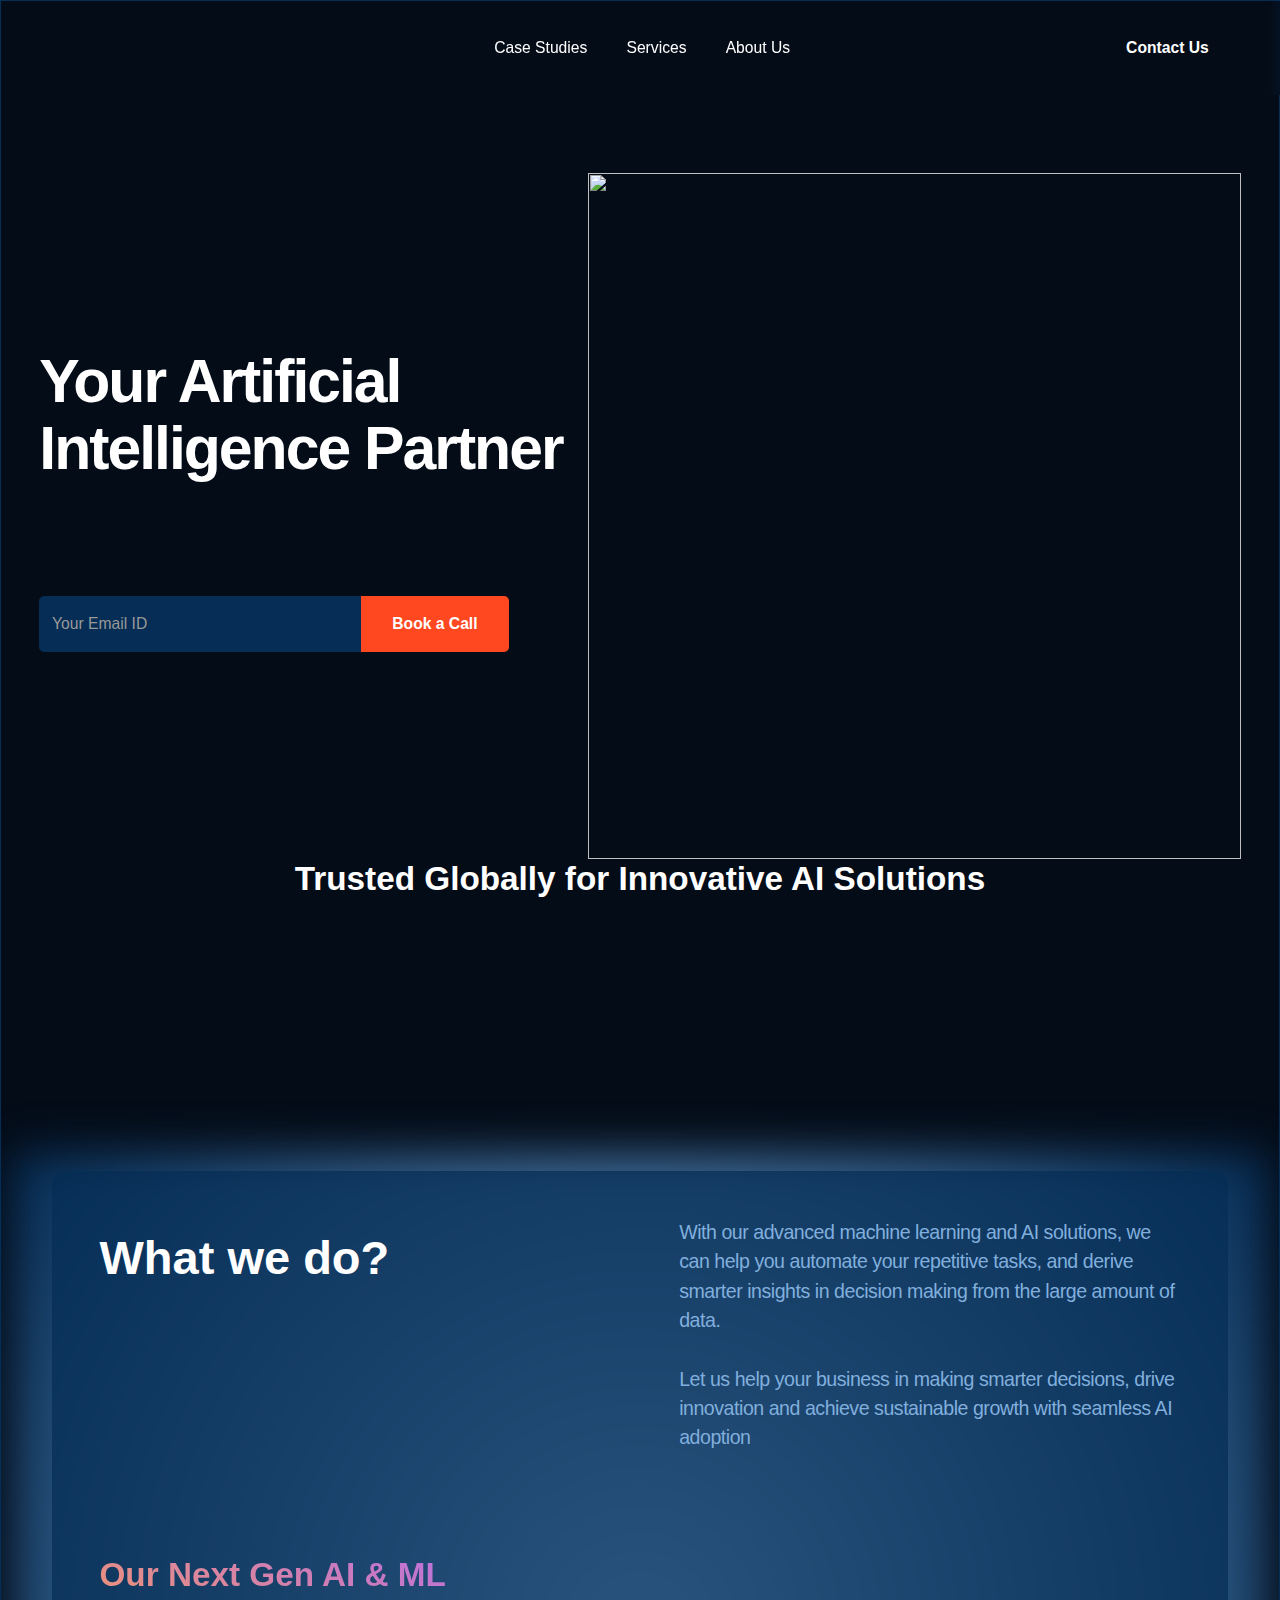
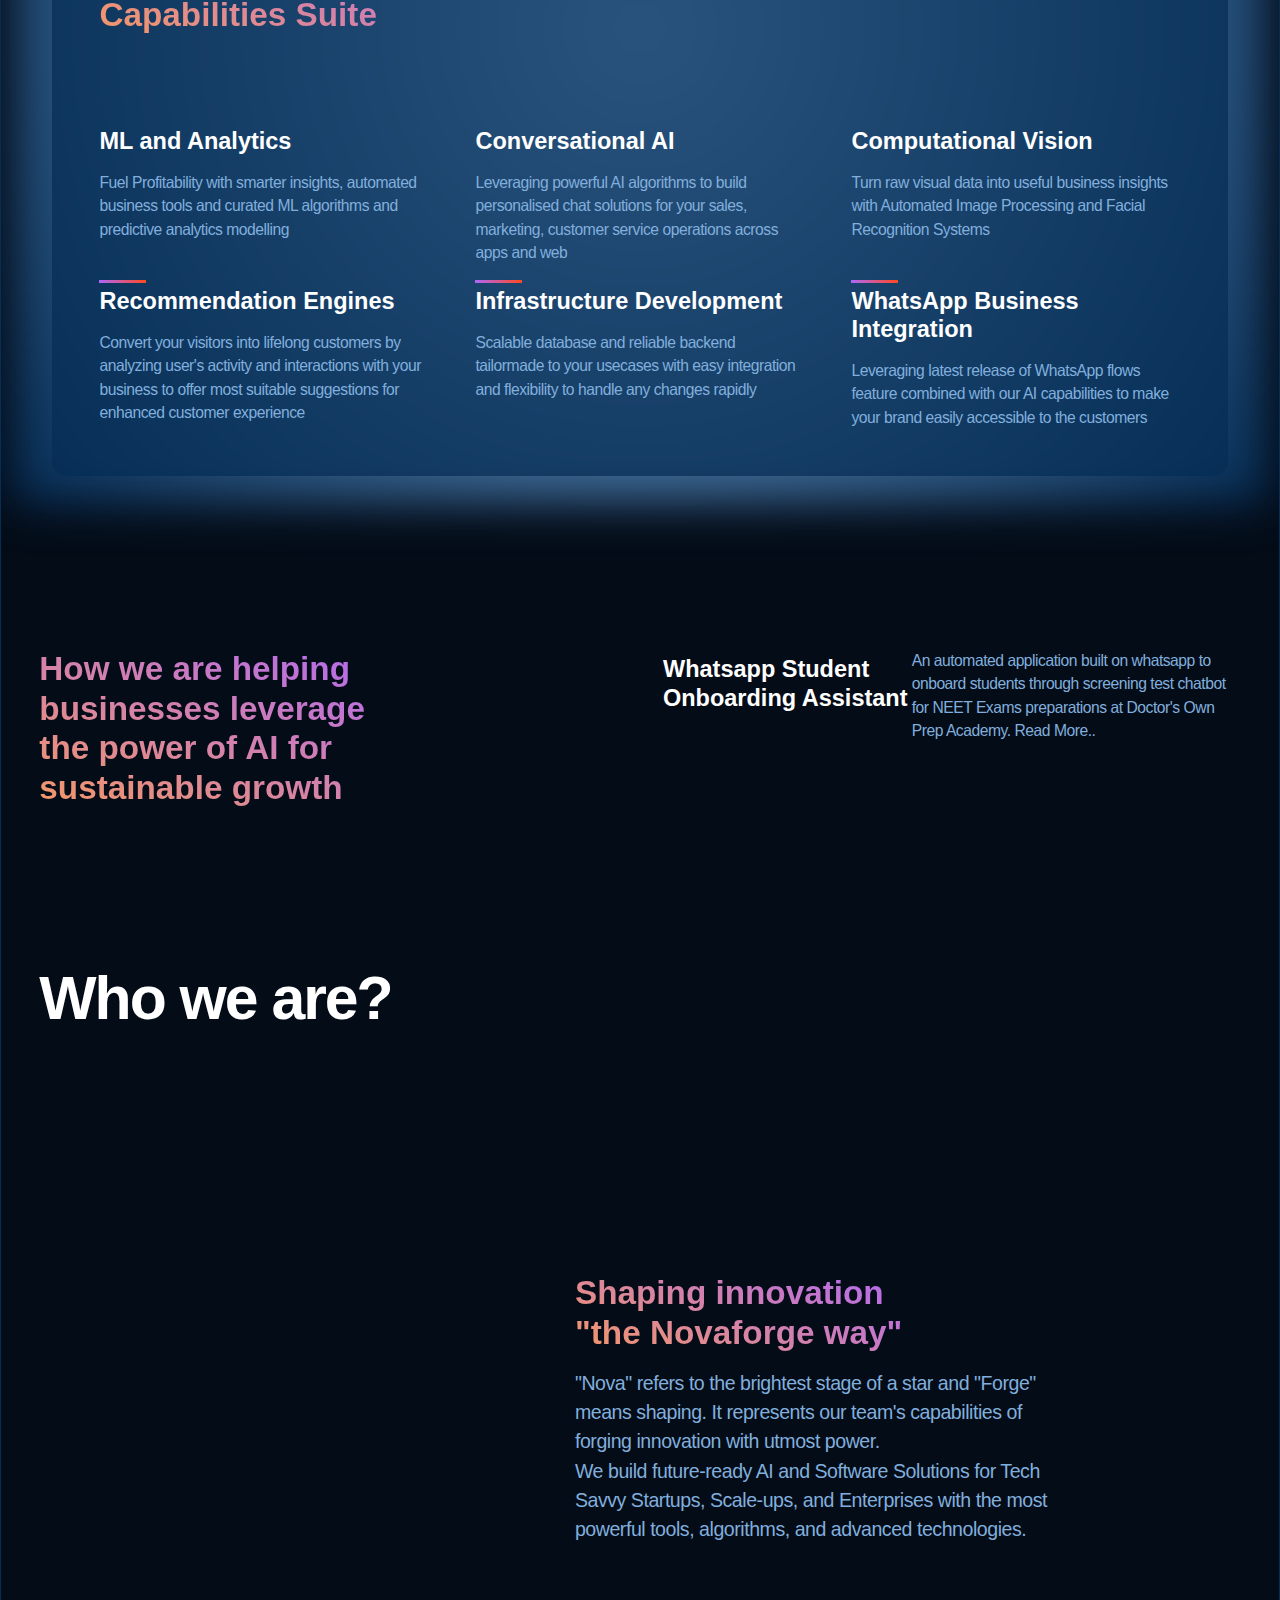
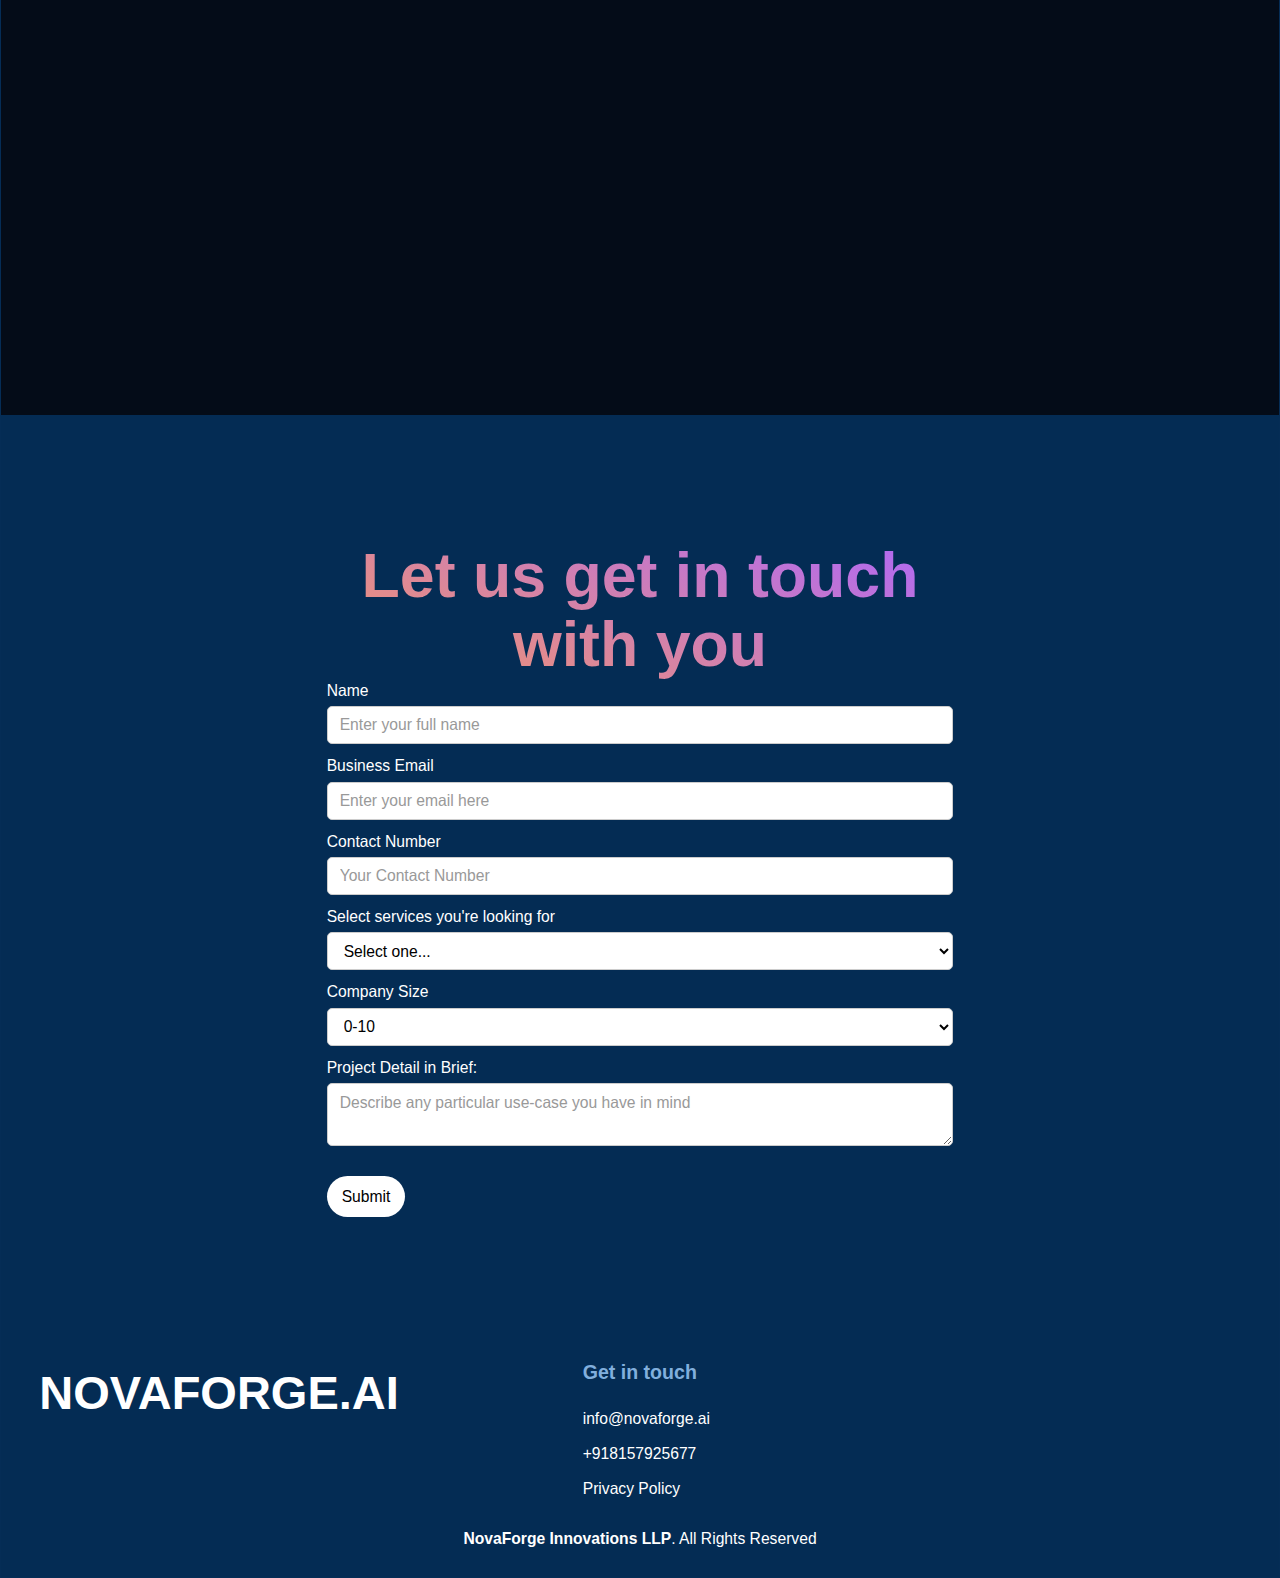
==== commit 30d2ae6f: "Integrate email form with google sheet" ====
--- a/index.html
+++ b/index.html
@@ -2,7 +2,7 @@
 <html data-wf-domain="novaforge-ai.webflow.io" data-wf-page="65d64138afe1001d5d854633" data-wf-site="65ca09d99b5882d7c0d65779" data-wf-status="1">
    <head>
       <meta charset="utf-8"/>
-      <title>NovaForge.AI</title>
+      <title>Novaforge.ai</title>
       <meta property="og:type" content="website"/>
       <meta content="width=device-width, initial-scale=1" name="viewport"/>
       <link href="style.css" rel="stylesheet" type="text/css"/>
@@ -298,8 +298,20 @@
                               </div>
                               <div id="typedtext" class="margin-bottom margin-medium">
                                  <div class="header_form w-form">
-                                    <form id="email-form" name="email-form" data-name="Email Form" method="get" class="form" data-wf-page-id="65d64138afe1001d5d854633" data-wf-element-id="29eeb49d-fb30-162e-5263-4df6c2c3ba12">
-                                       <div class="signup-form-wrapper"><input class="header_form-input z-1 w-input" maxlength="256" name="email-2" data-name="Email 2" placeholder="Your Email ID" type="email" id="email-2" required=""/><input type="submit" data-wait="Please wait..." class="header-form_button w-button" value="Book a Call"/></div>
+                                    <form action="https://docs.google.com/forms/u/0/d/e/1FAIpQLSc0Hivc2ukZWslqTMV8lLO-cmyVvl-0c3a9QK1GULdU7TtFjA/formResponse" id="email-form" name="email-form" data-name="Email Form" method="get" class="form" data-wf-page-id="65d64138afe1001d5d854633" data-wf-element-id="29eeb49d-fb30-162e-5263-4df6c2c3ba12" target="dummyframe">
+                                       <div class="signup-form-wrapper">
+                                       <input name="entry.762043441" value="unknown" style="display:none;"/>
+                                       <input name="entry.1660818490" class="header_form-input z-1 w-input" maxlength="256" data-name="Email 2" placeholder="Your Email ID" type="email" id="email-2" required="" />
+                                       <input name="entry.793384306" value="unknown" style="display: none;"/>
+                                       <select name="entry.948427682" style="display: none;">
+                                          <option value="unknown"></option>
+                                       </select>
+                                       <select name="entry.1521957960" value="unknown" style="display: none;">
+                                          <option value="unknown"></option>
+                                       </select>
+                                       <textarea name="entry.1862907981" value="unknown" style="display: none;"></textarea>
+                                       <input type="submit" data-wait="Please wait..." class="header-form_button w-button" value="Book a Call"/></div>
+                                       
                                     </form>
                                     <div class="w-form-done" style="border-radius:30px;background-color:white;color:#FF4820;margin-top: 20px;">
                                        <div>Thank you! Your submission has been received!</div>
@@ -319,8 +331,8 @@
                            </section>
                         </div>
                         <div class="logo-list">
-                           <div class="logo_wrapper"><img src="https://assets-global.website-files.com/65ca09d99b5882d7c0d65779/65d64253953612c8529a3c7f_mydopaclass_cover-removebg-preview.png" loading="lazy" width="223" sizes="(max-width: 767px) 40vw, (max-width: 991px) 29vw, 223px" alt="" srcset="https://assets-global.website-files.com/65ca09d99b5882d7c0d65779/65d64253953612c8529a3c7f_mydopaclass_cover-removebg-preview-p-500.png 500w, https://assets-global.website-files.com/65ca09d99b5882d7c0d65779/65d64253953612c8529a3c7f_mydopaclass_cover-removebg-preview.png 666w"/></div>
-                           <div class="logo_wrapper"><img src="https://assets-global.website-files.com/65ca09d99b5882d7c0d65779/65d64275f477972954c7e32d_Outlook-uuc5ap1a-removebg-preview.png" loading="lazy" width="151" id="w-node-_3a83bab2-f558-9b62-6881-8d1b59533ee4-5d854633" alt="" srcset="https://assets-global.website-files.com/65ca09d99b5882d7c0d65779/65d64275f477972954c7e32d_Outlook-uuc5ap1a-removebg-preview-p-500.png 500w, https://assets-global.website-files.com/65ca09d99b5882d7c0d65779/65d64275f477972954c7e32d_Outlook-uuc5ap1a-removebg-preview.png 577w" sizes="(max-width: 479px) 38vw, 151px"/></div>
+                           <div class="logo_wrapper"><a href="https://www.mydopaclass.com/"  target="_blank"><img src="https://assets-global.website-files.com/65ca09d99b5882d7c0d65779/65d64253953612c8529a3c7f_mydopaclass_cover-removebg-preview.png" loading="lazy" width="223" sizes="(max-width: 767px) 40vw, (max-width: 991px) 29vw, 223px" alt="" srcset="https://assets-global.website-files.com/65ca09d99b5882d7c0d65779/65d64253953612c8529a3c7f_mydopaclass_cover-removebg-preview-p-500.png 500w, https://assets-global.website-files.com/65ca09d99b5882d7c0d65779/65d64253953612c8529a3c7f_mydopaclass_cover-removebg-preview.png 666w"/></a></div>
+                           <div class="logo_wrapper"><a href="https://satvatrust.com/" target="_blank"><img src="https://assets-global.website-files.com/65ca09d99b5882d7c0d65779/65d64275f477972954c7e32d_Outlook-uuc5ap1a-removebg-preview.png" loading="lazy" width="151" id="w-node-_3a83bab2-f558-9b62-6881-8d1b59533ee4-5d854633" alt="" srcset="https://assets-global.website-files.com/65ca09d99b5882d7c0d65779/65d64275f477972954c7e32d_Outlook-uuc5ap1a-removebg-preview-p-500.png 500w, https://assets-global.website-files.com/65ca09d99b5882d7c0d65779/65d64275f477972954c7e32d_Outlook-uuc5ap1a-removebg-preview.png 577w" sizes="(max-width: 479px) 38vw, 151px"/></a></div>
                         </div>
                      </div>
                   </div>
@@ -637,7 +649,7 @@
                                     </select>
                                     <label for="Project-Brief">Project Detail in Brief:</label>
                                     <textarea id="Project-Brief" name="entry.1862907981" maxlength="5000" data-name="Project Brief" placeholder="Describe any particular use-case you have in mind" class="textarea w-input"></textarea>
-                                    <input id="form-submit" type="submit" data-wait="Please wait..." class="w-button" value="Submit" style="border-radius:25px;"/>
+                                    <input id="form-submit" type="submit" data-wait="Please wait..." class="w-button" value="Submit" style="border-radius:25px;margin-top: 20px;"/>
                                  </form>
                                  <script>
                                     document.getElementById("wf-form-Contact-Form").addEventListener("submit",(e) => {
@@ -645,17 +657,19 @@
                                        let formDone = document.createElement("div")
                                        formDone.innerHTML = `
                                        <div id="form-done" style="border-radius:30px;background-color:white;color:#FF4820; margin-top: 20px;padding:20px;">
-                                          <div>Thank you! Your submission has been received!</div>
+                                          <div>Thank you! We will contact you soon!</div>
                                        </div>
                                        `
                                        formSubmit.replaceWith(formDone)
                                        let form = document.getElementById("wf-form-Contact-Form")
-                                       form.reset()
+                                       setTimeout(() => {
+                                          form.reset()}
+                                          , 2000)
                                        console.log("submitted!")
                                     })
                                  </script>
                                  <div class="w-form-done" style="border-radius:30px;background-color:white;color:#FF4820; margin-top: 20px;">
-                                    <div>Thank you! Your submission has been received!</div>
+                                    <div>Thank you! We will contact you soon!</div>
                                  </div>
                                  <div class="w-form-fail">
                                     <div>Oops! Something went wrong while submitting the form.</div>
@@ -666,9 +680,7 @@
                      </div>
                      <div class="footer_columns-grid">
                         <div class="footer_brand-wrapper">
-                           <a href="https://www.arshakir.com/" target="_blank" class="footer_brand-link w-inline-block">
-                              <div class="footer_brand-logo">Novaforge.ai</div>
-                           </a>
+                           <div class="footer_brand-logo">Novaforge.ai</div>
                            <div class="margin-top margin-medium">
                               <div class="social-media_component">
                                  <a area-label="twitter" href="https://twitter.com/shakir260" class="social-media_link w-inline-block">
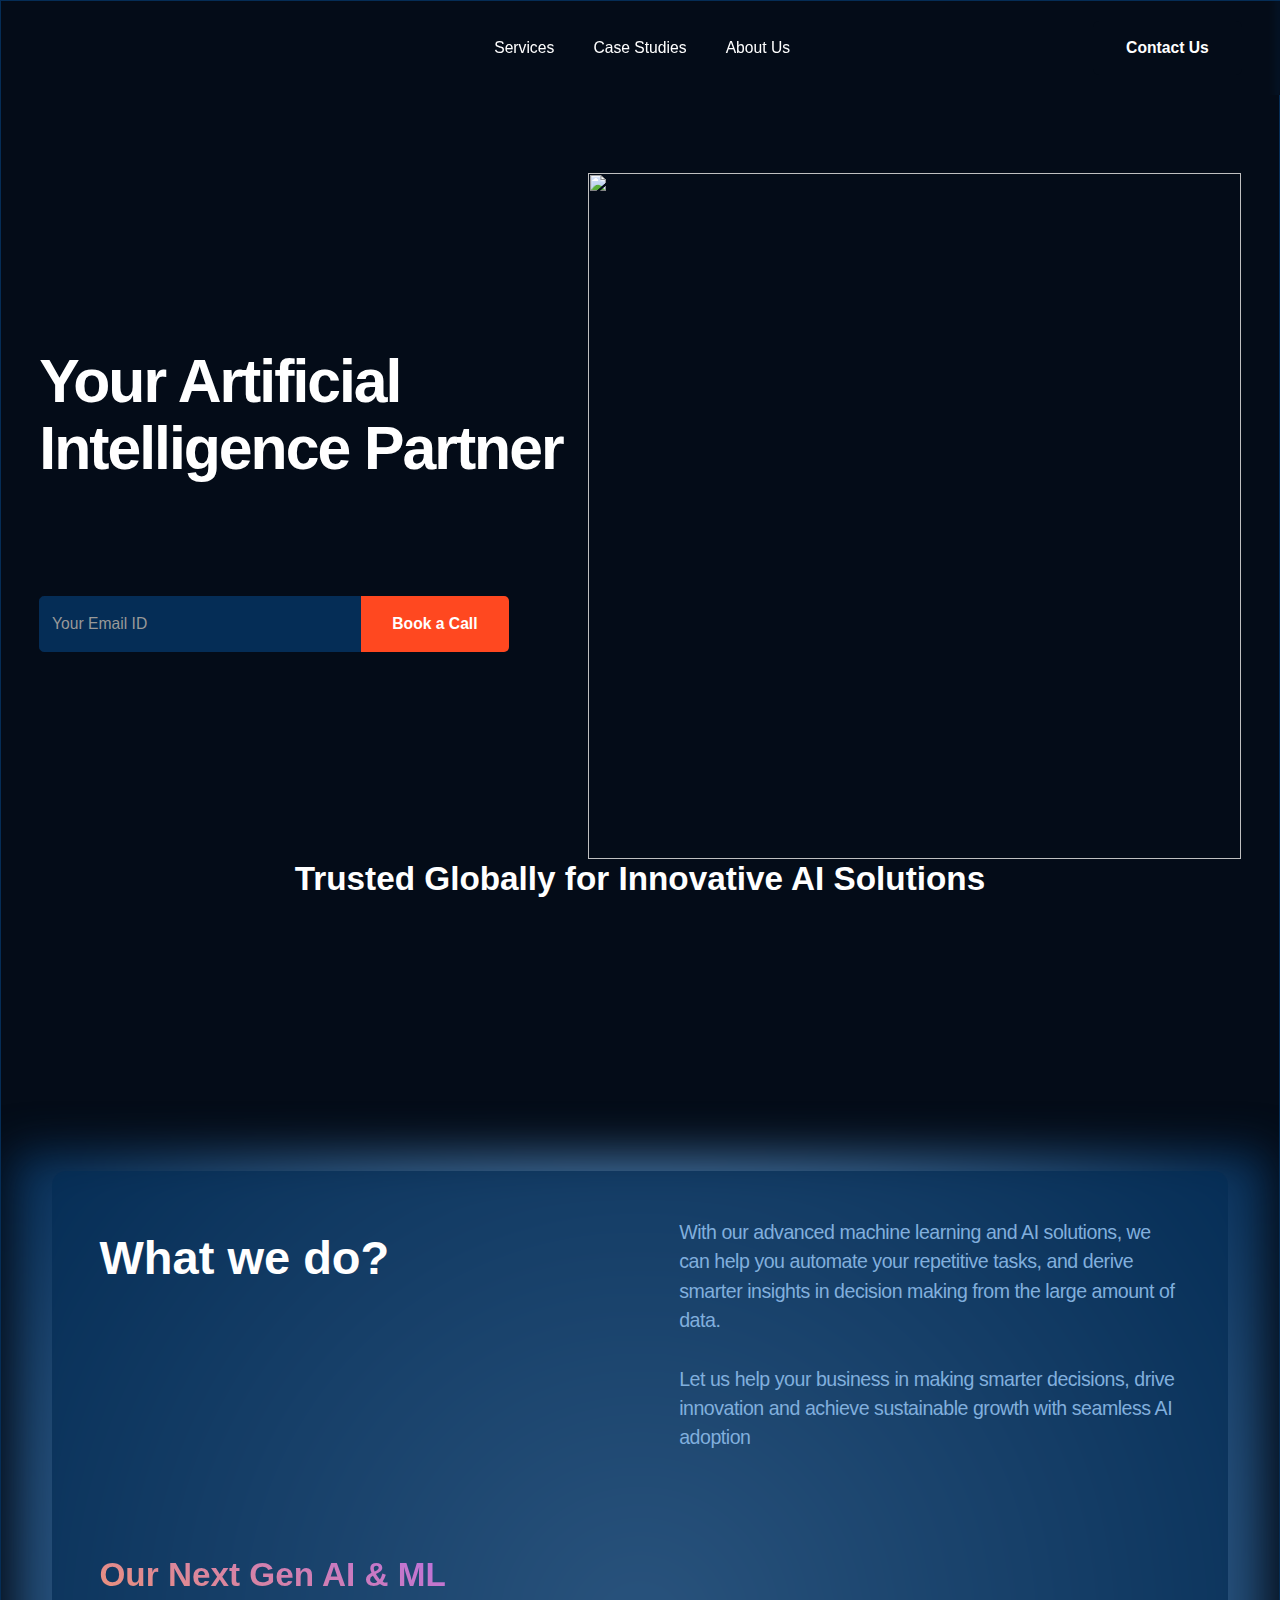
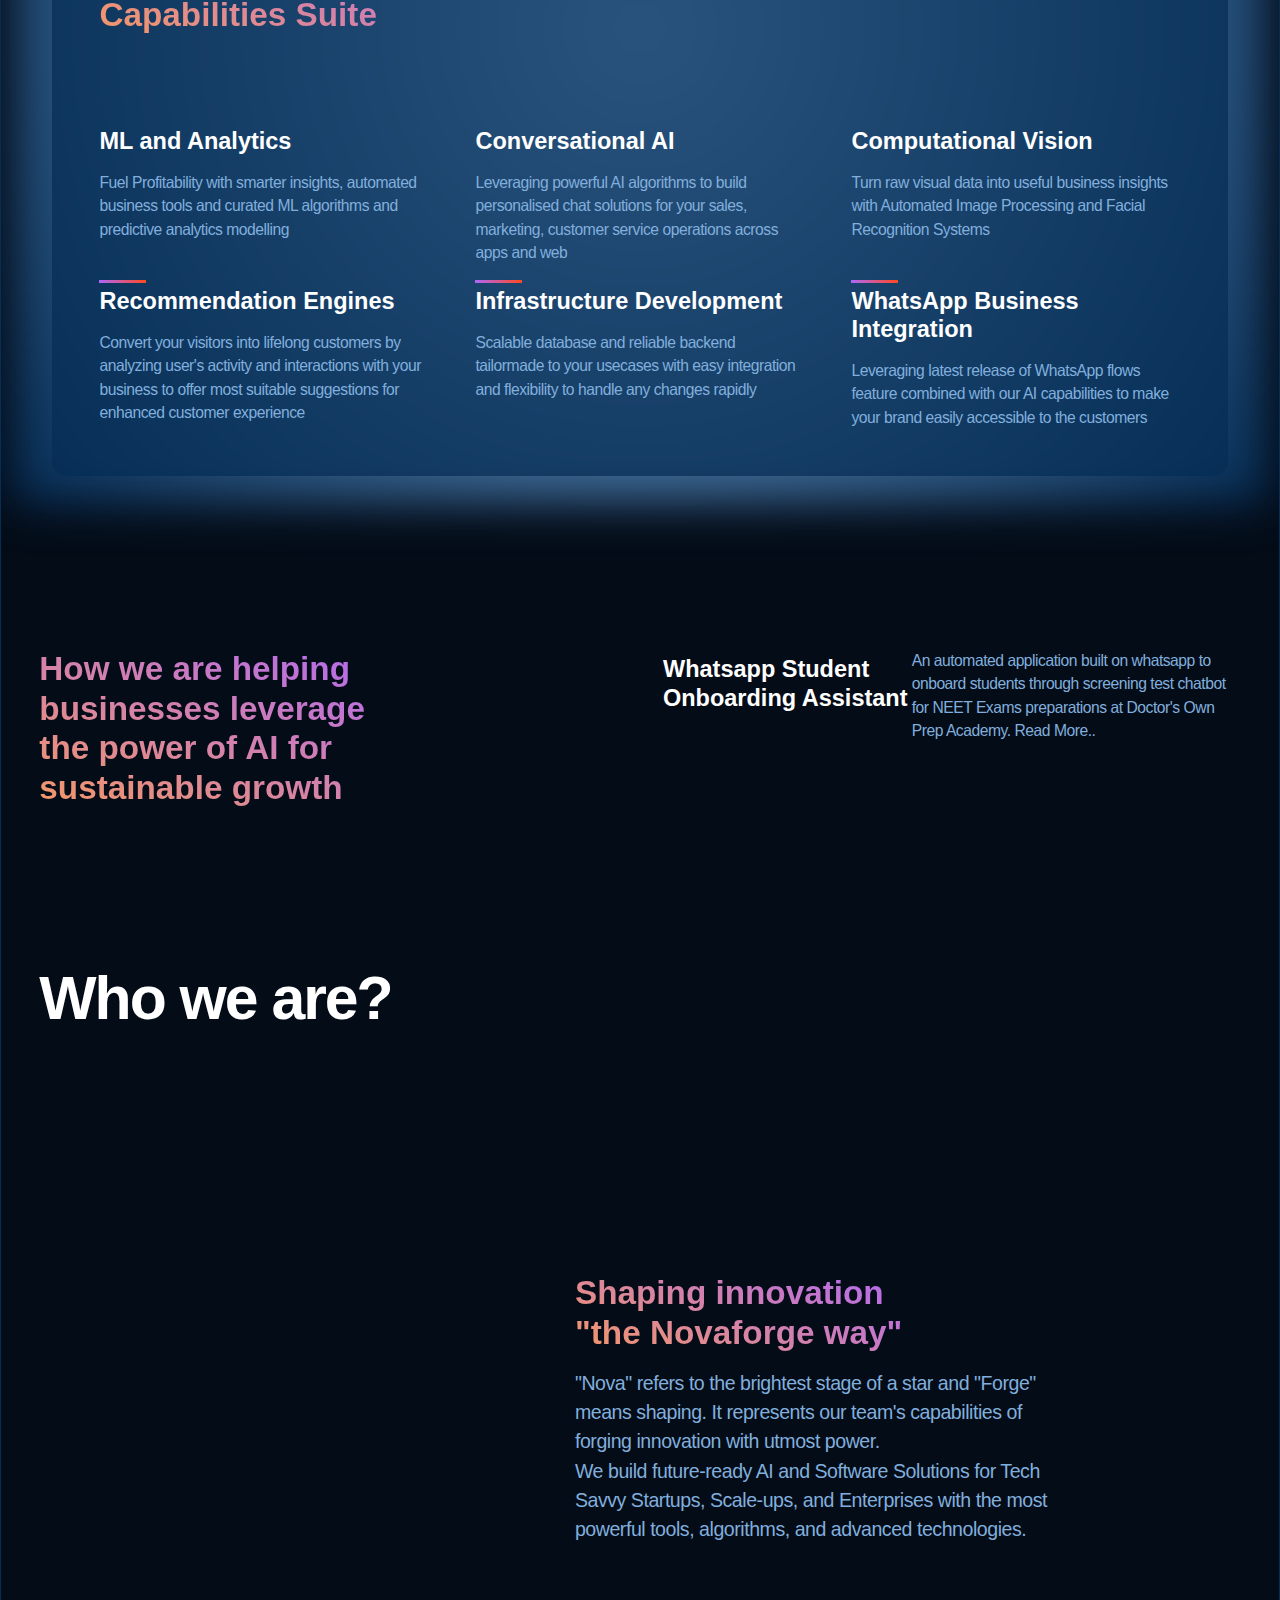
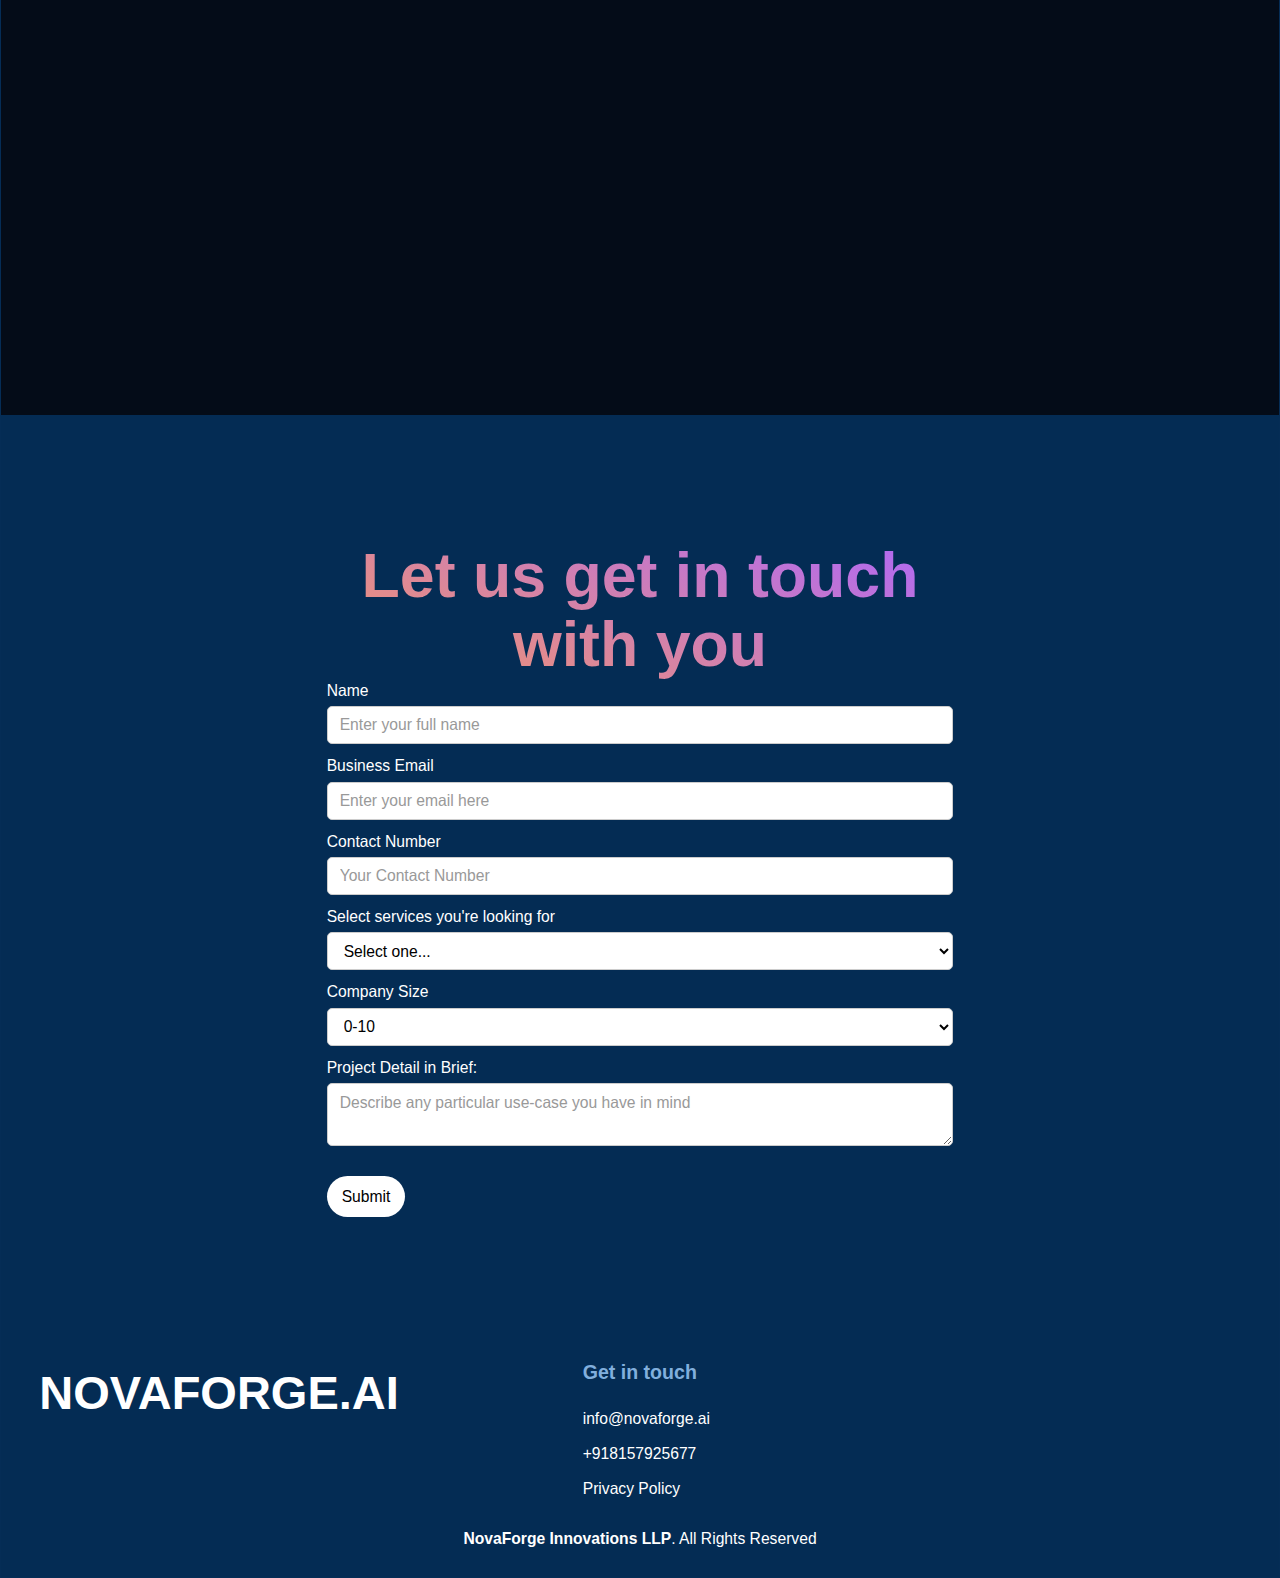
==== commit f6d817a0: "Change order of items in nav-bar to natural order of sequence" ====
--- a/index.html
+++ b/index.html
@@ -264,11 +264,11 @@
             <div class="nav-main_container">
                <a href="index.html" aria-current="page" class="nav-main_logo-link w-nav-brand w--current"><img src="https://assets-global.website-files.com/65ca09d99b5882d7c0d65779/65d64867bf73302e771b9064_Group%207.png" loading="lazy" width="155" sizes="(max-width: 479px) 39vw, 155px" alt="" srcset="https://assets-global.website-files.com/65ca09d99b5882d7c0d65779/65d64867bf73302e771b9064_Group%207-p-500.png 500w, https://assets-global.website-files.com/65ca09d99b5882d7c0d65779/65d64867bf73302e771b9064_Group%207.png 823w"/></a>
                <div role="navigation" class="nav-main_menu w-nav-menu">
+                  <a href="#Our-Services" class="nav-main_link w-inline-block">
+                     <div class="nav-link_text">Services</div>
+                  </a>
                   <a href="#Case-Study-Section" class="nav-main_link w-inline-block">
                      <div class="nav-link_text">Case Studies</div>
-                  </a>
-                  <a href="#Our-Services" class="nav-main_link w-inline-block">
-                     <div class="nav-link_text">Services</div>
                   </a>
                   <a href="#About-Us" data-w-id="db7bcbb4-d76d-193f-9dd7-67c6fec1d912" class="nav-main_link w-inline-block">
                      <div class="nav-link_text">About Us</div>
@@ -310,9 +310,22 @@
                                           <option value="unknown"></option>
                                        </select>
                                        <textarea name="entry.1862907981" value="unknown" style="display: none;"></textarea>
-                                       <input type="submit" data-wait="Please wait..." class="header-form_button w-button" value="Book a Call"/></div>
+                                       <input id="email-submit" type="submit" data-wait="Please wait..." class="header-form_button w-button" value="Book a Call"/></div>
                                        
                                     </form>
+                                    <div id="email-response"></div>
+                                    <script>
+                                       document.getElementById("email-form").addEventListener("submit",(e) => {
+                                          let formResponse = document.getElementById("email-response")
+                                          formResponse.innerHTML = `
+                                          <div id="email-done" style="border-radius:30px;background-color:white;color:#FF4820; margin-top: 20px;padding:20px;">
+                                             <div>Thank you! We will contact you soon!</div>
+                                          </div>
+                                          `
+                                          let form = document.getElementById("email-form")
+                                          form.style.display = 'none'
+                                       })
+                                    </script>
                                     <div class="w-form-done" style="border-radius:30px;background-color:white;color:#FF4820;margin-top: 20px;">
                                        <div>Thank you! Your submission has been received!</div>
                                     </div>
@@ -433,7 +446,7 @@
                                  <div class="grid-feature_item">
                                     <div class="margin-bottom margin-small">
                                        <div data-w-id="a9b62c40-0885-f6cd-ecbb-e5f0bfdf3806" style="width:0rem" class="over-line background-color-gradient"></div>
-                                       <h3 class="max-width-xsmall"><a href="case-study.html" target="_blank">Whatsapp Student Onboarding Assistant</a></h3>
+                                       <h3 class="max-width-xsmall"><a href="case-study.html">Whatsapp Student Onboarding Assistant</a></h3>
                                     </div>
                                     <p data-w-id="a9b62c40-0885-f6cd-ecbb-e5f0bfdf380b" class="max-width-small"><a href="/case-study"><span class="span-text">An automated application built on whatsapp to onboard students through screening test chatbot for NEET Exams preparations at Doctor&#x27;s Own Prep Academy. Read More..</span></a><a href="#"><span style="-webkit-transform:translate3d(2.5rem, null, 0) scale3d(1, 1, 1) rotateX(0) rotateY(0) rotateZ(0) skew(0, 0);-moz-transform:translate3d(2.5rem, null, 0) scale3d(1, 1, 1) rotateX(0) rotateY(0) rotateZ(0) skew(0, 0);-ms-transform:translate3d(2.5rem, null, 0) scale3d(1, 1, 1) rotateX(0) rotateY(0) rotateZ(0) skew(0, 0);transform:translate3d(2.5rem, null, 0) scale3d(1, 1, 1) rotateX(0) rotateY(0) rotateZ(0) skew(0, 0);opacity:0" class="span-text one"> </span></a></p>
                                  </div>
@@ -651,21 +664,17 @@
                                     <textarea id="Project-Brief" name="entry.1862907981" maxlength="5000" data-name="Project Brief" placeholder="Describe any particular use-case you have in mind" class="textarea w-input"></textarea>
                                     <input id="form-submit" type="submit" data-wait="Please wait..." class="w-button" value="Submit" style="border-radius:25px;margin-top: 20px;"/>
                                  </form>
+                                 <div id="form-response"></div>
                                  <script>
                                     document.getElementById("wf-form-Contact-Form").addEventListener("submit",(e) => {
-                                       let formSubmit = document.getElementById("form-submit")
-                                       let formDone = document.createElement("div")
-                                       formDone.innerHTML = `
+                                       let formResponse = document.getElementById("form-response")
+                                       formResponse.innerHTML = `
                                        <div id="form-done" style="border-radius:30px;background-color:white;color:#FF4820; margin-top: 20px;padding:20px;">
                                           <div>Thank you! We will contact you soon!</div>
                                        </div>
                                        `
-                                       formSubmit.replaceWith(formDone)
                                        let form = document.getElementById("wf-form-Contact-Form")
-                                       setTimeout(() => {
-                                          form.reset()}
-                                          , 2000)
-                                       console.log("submitted!")
+                                       form.style.display = 'none'
                                     })
                                  </script>
                                  <div class="w-form-done" style="border-radius:30px;background-color:white;color:#FF4820; margin-top: 20px;">
@@ -683,7 +692,7 @@
                            <div class="footer_brand-logo">Novaforge.ai</div>
                            <div class="margin-top margin-medium">
                               <div class="social-media_component">
-                                 <a area-label="twitter" href="https://twitter.com/shakir260" class="social-media_link w-inline-block">
+                                 <a area-label="twitter" href="https://twitter.com/shakir260" class="social-media_link w-inline-block" style="display: none;">
                                     <div class="social-media_icon w-embed">
                                        <svg  aria-hidden="true" height="100%" viewBox="0 0 20 16" fill="none" xmlns="http://www.w3.org/2000/svg">
                                           <path fill-rule="evenodd" clip-rule="evenodd" d="M6.29 15.9998C13.837 15.9998 17.965 9.84336 17.965 4.50517C17.965 4.32992 17.965 4.15598 17.953 3.98271C18.756 3.41167 19.449 2.70266 20 1.8914C19.252 2.21827 18.457 2.43263 17.644 2.52714C18.5 2.02207 19.141 1.22858 19.448 0.292275C18.642 0.762885 17.761 1.09502 16.842 1.27323C15.288 -0.353238 12.689 -0.432041 11.036 1.09794C9.971 2.08445 9.518 3.55532 9.849 4.95829C6.55 4.79486 3.476 3.26097 1.392 0.737588C0.303 2.5836 0.86 4.94429 2.663 6.12968C2.01 6.11097 1.371 5.93787 0.8 5.62479V5.67606C0.801 7.59888 2.178 9.25453 4.092 9.63554C3.488 9.79799 2.854 9.82154 2.24 9.70438C2.777 11.3505 4.318 12.478 6.073 12.5105C4.62 13.6349 2.825 14.2454 0.977 14.2434C0.651 14.2425 0.325 14.2237 0 14.1853C1.877 15.3707 4.06 15.9998 6.29 15.9969" fill="currentcolor"/>
@@ -697,7 +706,7 @@
                                        </svg>
                                     </div>
                                  </a>
-                                 <a area-label="Instagram" href="https://instagram.com/arshakirpk" class="social-media_link w-inline-block">
+                                 <a area-label="Instagram" href="https://instagram.com/arshakirpk" class="social-media_link w-inline-block" style="display: none;">
                                     <div class="social-media_icon w-embed">
                                        <svg  aria-hidden="true" height="100%" viewBox="0 0 20 20" fill="none" xmlns="http://www.w3.org/2000/svg">
                                           <g clip-path="url(#clip0)">
@@ -711,7 +720,7 @@
                                        </svg>
                                     </div>
                                  </a>
-                                 <a area-label="Instagram" href="https://dribbble.com/arshakir" class="social-media_link w-inline-block">
+                                 <a area-label="Instagram" href="https://dribbble.com/arshakir" class="social-media_link w-inline-block" style="display: none;">
                                     <div class="social-media_icon w-embed">
                                        <svg area-hidden="true" role="img" fill=currentColor viewBox="0 0 24 24" xmlns="http://www.w3.org/2000/svg">
                                           <title>Dribbble icon</title>
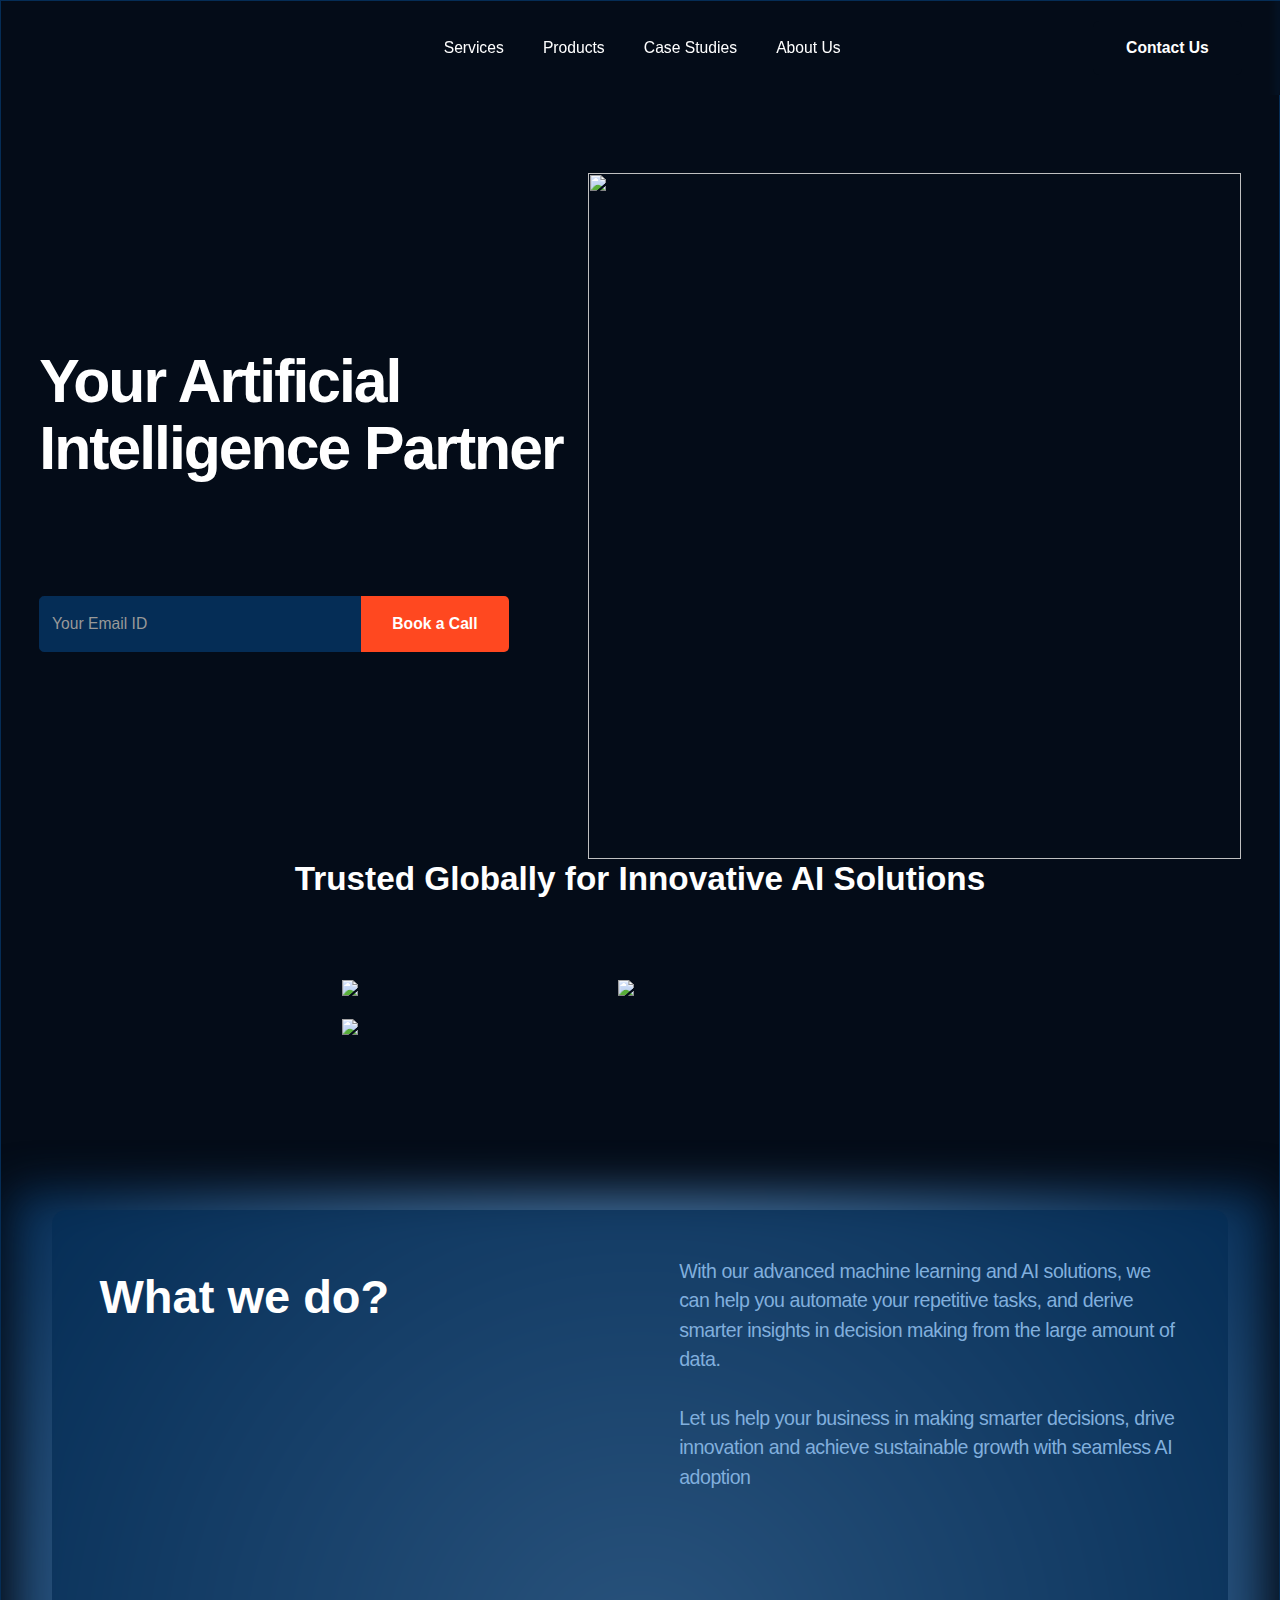
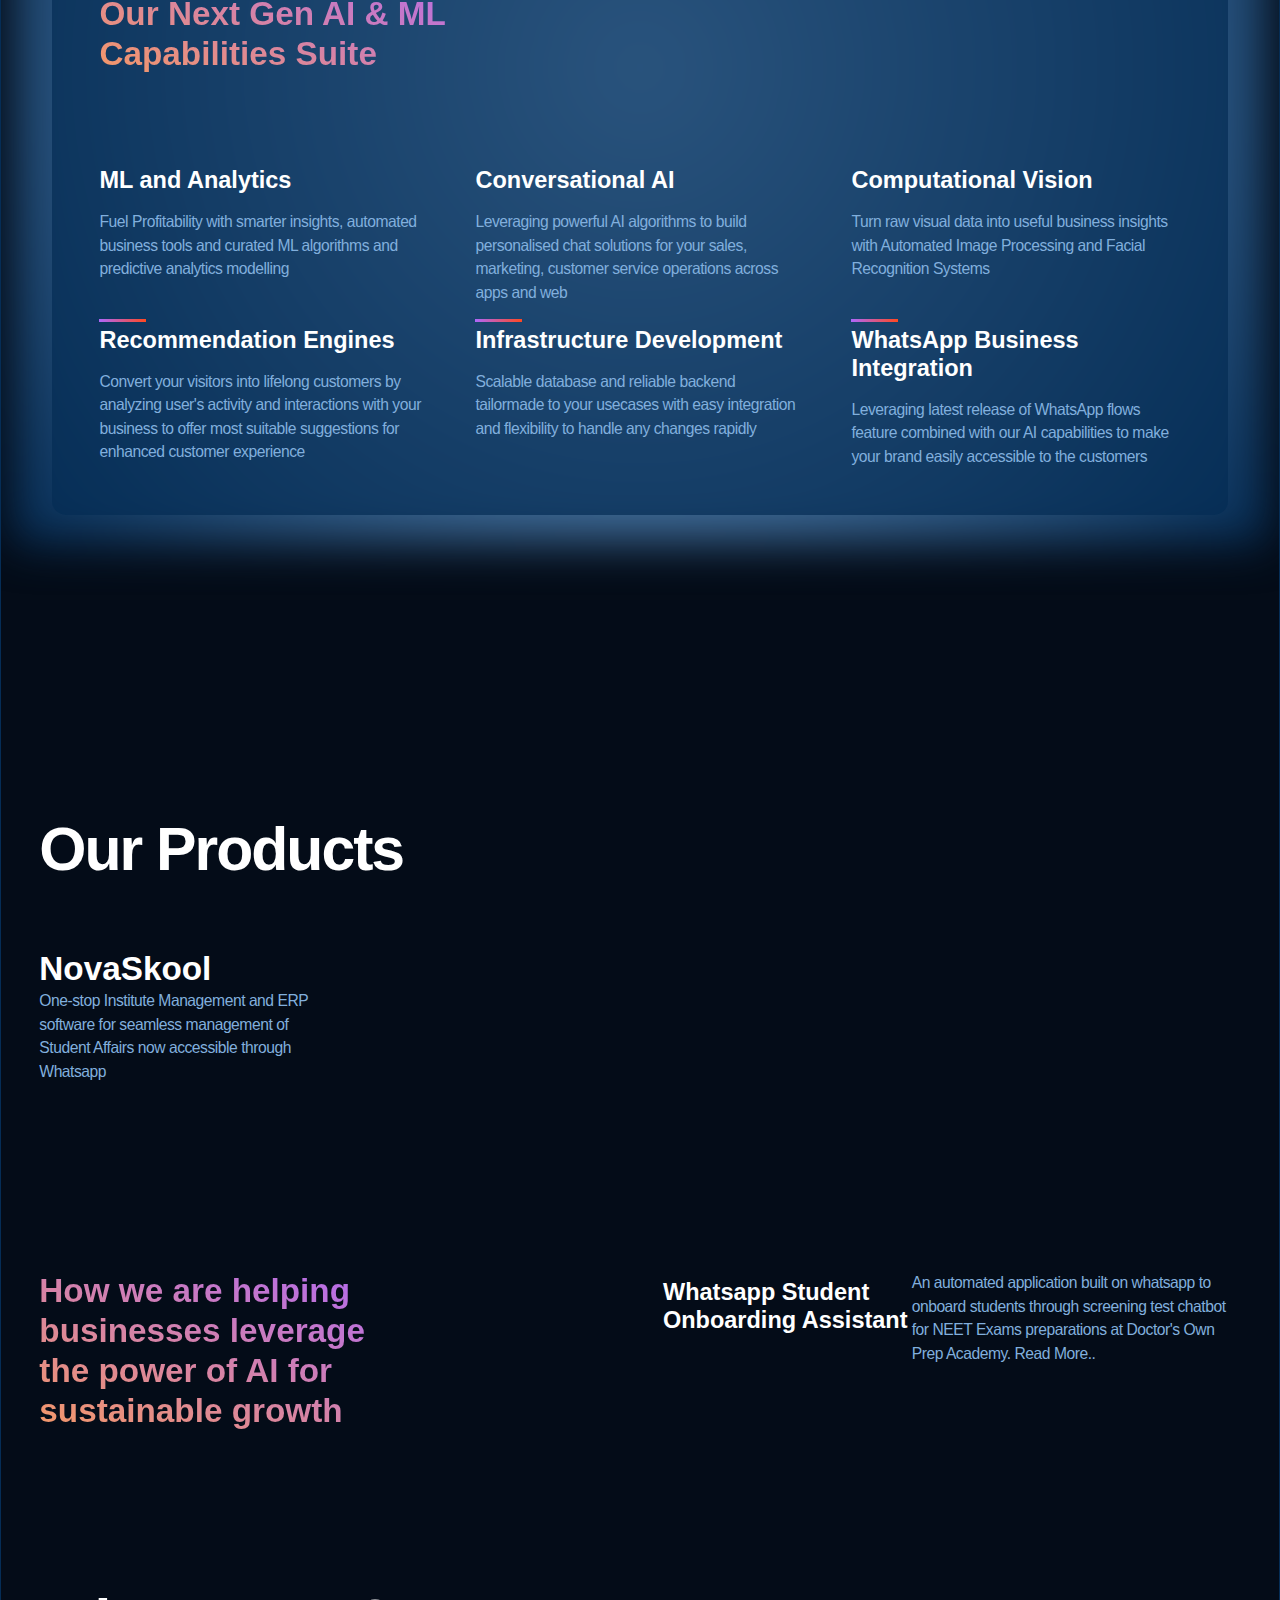
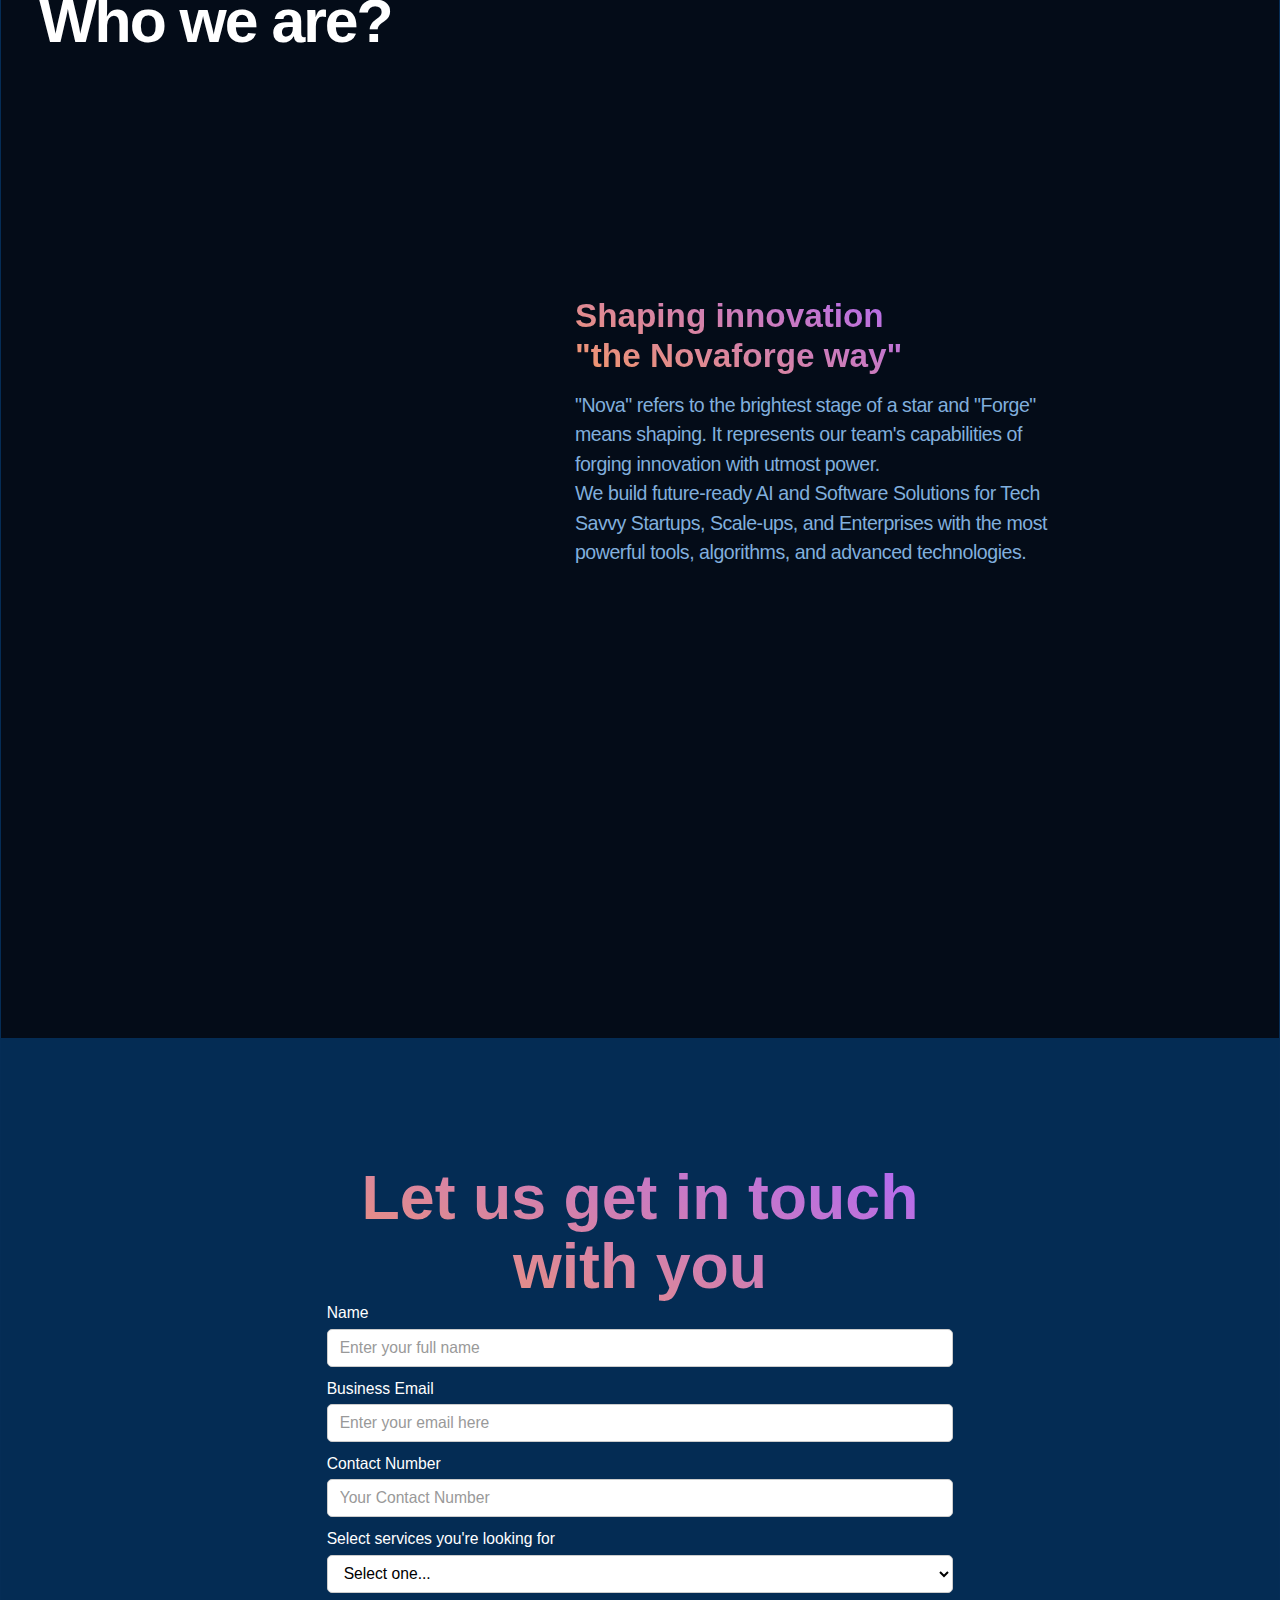
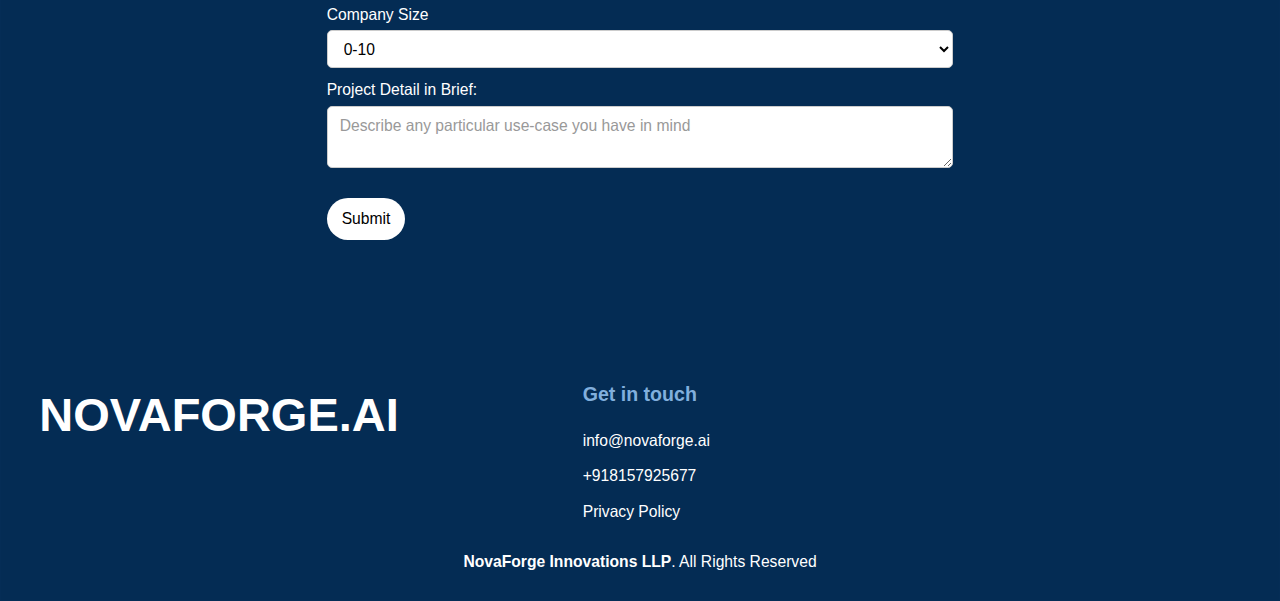
==== commit e14769f9: "added product section and added novaskool item to the product section" ====
--- a/index.html
+++ b/index.html
@@ -1,35 +1,66 @@
-<!DOCTYPE html><!-- This site was created in Webflow. https://www.webflow.com --><!-- Last Published: Wed Feb 21 2024 19:08:08 GMT+0000 (Coordinated Universal Time) -->
-<html data-wf-domain="novaforge-ai.webflow.io" data-wf-page="65d64138afe1001d5d854633" data-wf-site="65ca09d99b5882d7c0d65779" data-wf-status="1">
-   <head>
-      <meta charset="utf-8"/>
-      <title>Novaforge.ai</title>
-      <meta property="og:type" content="website"/>
-      <meta content="width=device-width, initial-scale=1" name="viewport"/>
-      <link href="style.css" rel="stylesheet" type="text/css"/>
-      <style>@media (min-width:992px) {html.w-mod-js:not(.w-mod-ix) [data-w-id="4acaa58a-8af4-d6df-4491-e4b6b25bab92"] {opacity:1;}html.w-mod-js:not(.w-mod-ix) [data-w-id="5220023d-b064-d356-f095-de18f5db27da"] {opacity:1;}}</style>
-      <script type="text/javascript">!function(o,c){var n=c.documentElement,t=" w-mod-";n.className+=t+"js",("ontouchstart"in o||o.DocumentTouch&&c instanceof DocumentTouch)&&(n.className+=t+"touch")}(window,document);</script>
-      <link href="assets/logo_black_cropped.png" rel="shortcut icon" type="image/x-icon"/>
-      <link href="https://assets-global.website-files.com/65ca09d99b5882d7c0d65779/65ca09d99b5882d7c0d6583c_gpt-3-logo-256.png" rel="apple-touch-icon"/>
-      <link rel="stylesheet" href="https://cdnjs.cloudflare.com/ajax/libs/font-awesome/6.5.1/css/all.min.css" integrity="sha512-DTOQO9RWCH3ppGqcWaEA1BIZOC6xxalwEsw9c2QQeAIftl+Vegovlnee1c9QX4TctnWMn13TZye+giMm8e2LwA==" crossorigin="anonymous" referrerpolicy="no-referrer" />
-      <!-- Please keep this css code to improve the font quality-->
-      <style>
-         * {
-         -webkit-font-smoothing: antialiased;
-         -moz-osx-font-smoothing: grayscale;
-         }
-      </style>
-      <!--if cookes option 1 or option 2 is posible to use integration tab-->
-      <!--if cookies option 3 and pref-manager add here the scrips for full gdpr complients-->
-      <!--add // fs-cc-categories="marketing, analytics"// to each scrips to active/deactive from the pref.panel-->
-      <!--add // { 'anonymize_ip': true }; //to the scrips for full gdpr complients-->
-      <!-- Finsweet Cookie Consent -->
-      <script async src="https://cdn.jsdelivr.net/npm/@finsweet/cookie-consent@1/fs-cc.js" fs-cc-mode="informational"></script>
-   </head>
-   <body class="body">
-      <div class="page-wrapper">
-         <div class="clip-color-animation w-embed">
-            <style>
-               /*.nav-main_link:hover.nav-link_text {color: #f35626;
+<!DOCTYPE html>
+<!-- This site was created in Webflow. https://www.webflow.com --><!-- Last Published: Wed Feb 21 2024 19:08:08 GMT+0000 (Coordinated Universal Time) -->
+<html
+  data-wf-domain="novaforge-ai.webflow.io"
+  data-wf-page="65d64138afe1001d5d854633"
+  data-wf-site="65ca09d99b5882d7c0d65779"
+  data-wf-status="1"
+>
+  <head>
+    <meta charset="utf-8" />
+    <title>Novaforge.ai</title>
+    <meta property="og:type" content="website" />
+    <meta content="width=device-width, initial-scale=1" name="viewport" />
+    <link href="style.css" rel="stylesheet" type="text/css" />
+    <style>
+      @media (min-width: 992px) {
+        html.w-mod-js:not(.w-mod-ix) {
+          opacity: 1;
+        }
+        html.w-mod-js:not(.w-mod-ix) {
+          opacity: 1;
+        }
+      }
+    </style>
+    <script type="text/javascript">
+      !(function (o, c) {
+        var n = c.documentElement,
+          t = " w-mod-";
+        (n.className += t + "js"),
+          ("ontouchstart" in o ||
+            (o.DocumentTouch && c instanceof DocumentTouch)) &&
+            (n.className += t + "touch");
+      })(window, document);
+    </script>
+    <link
+      href="assets/logo_black_cropped.png"
+      rel="shortcut icon"
+      type="image/x-icon"
+    />
+    <link
+      href="https://assets-global.website-files.com/65ca09d99b5882d7c0d65779/65ca09d99b5882d7c0d6583c_gpt-3-logo-256.png"
+      rel="apple-touch-icon"
+    />
+    <link
+      rel="stylesheet"
+      href="https://cdnjs.cloudflare.com/ajax/libs/font-awesome/6.5.1/css/all.min.css"
+      integrity="sha512-DTOQO9RWCH3ppGqcWaEA1BIZOC6xxalwEsw9c2QQeAIftl+Vegovlnee1c9QX4TctnWMn13TZye+giMm8e2LwA=="
+      crossorigin="anonymous"
+      referrerpolicy="no-referrer"
+    />
+    <!-- Please keep this css code to improve the font quality-->
+    <style>
+      * {
+        -webkit-font-smoothing: antialiased;
+        -moz-osx-font-smoothing: grayscale;
+      }
+    </style>
+  </head>
+  <body class="body">
+    <div class="page-wrapper">
+      <div class="clip-color-animation w-embed">
+        <style>
+          /*.nav-main_link:hover.nav-link_text {color: #f35626;
                background-image: -webkit-linear-gradient(92deg, #f35626, #feab3a);
                -webkit-background-clip: text;
                -webkit-text-fill-color: transparent;
@@ -64,14 +95,14 @@
                text-shadow: linear-gradient(90deg, hsla(21, 87%, 68%, 1) 0%, hsla(269, 94%, 69%, 1) 23%);
                }
                }*/
-            </style>
-         </div>
-         <div class="box-shadow-mouse-over w-embed">
-            <style>
-               .shade {
-               box-shadow: 0 0 26.5rem -8px #81afdd;
-               }
-               /*
+        </style>
+      </div>
+      <div class="box-shadow-mouse-over w-embed">
+        <style>
+          .shade {
+            box-shadow: 0 0 26.5rem -8px #81afdd;
+          }
+          /*
                @keyframes home {
                from {
                box-shadow:rgb(129 175 221) 0px 0px 0px;
@@ -82,27 +113,20 @@
                }
                }
                }*/
-            </style>
-         </div>
-         <div class="sign-up-btn-css w-embed">
-            <style>
-               @property --rotate {
-               syntax: "
-               <angle>
-               ";
-               initial-value: 132deg;
-               inherits: false;
-               }
-               :root {
-               --card-height: 3.4375rem;
-               --card-width: 9.5rem;
-               }
-               .main-nav_button {
-               width: var(--card-width);
-               height: var(--card-height);
-               }
-               .main-nav_button:hover {
-               /*background-image: linear-gradient(
+        </style>
+      </div>
+      <div class="sign-up-btn-css w-embed">
+        <style>
+          :root {
+            --card-height: 3.4375rem;
+            --card-width: 9.5rem;
+          }
+          .main-nav_button {
+            width: var(--card-width);
+            height: var(--card-height);
+          }
+          .main-nav_button:hover {
+            /*background-image: linear-gradient(
                90deg,
                hsl(210deg 58% 69%) 0%,
                hsl(221deg 40% 70%) 5%,
@@ -125,127 +149,139 @@
                hsl(277deg 79% 66%) 95%,
                hsl(269deg 94% 69%) 100%
                );*/
-               background-color: #0000;
-               transition:  background-color 0.1s ease-in-out;
-               }
-               .main-nav_button:hover:before, .main-nav_button:hover:after {
-               transform: scale(1);
-               filter: blur(calc(var(--card-height) / 3));
-               transition:  scale 1.5s ease-in-out;
-               transition:  filter  1.5s ease-in-out;
-               }
-               .main-nav_button::before {
-               content: "";
-               width: 106%;
-               height: 106%;
-               border-radius: 8px;
-               background-image: linear-gradient(
-               var(--rotate)
-               , #81AFDD, #FF4820 43%,#AE67FA);
-               position: absolute;
-               z-index: -1;
-               top: -2%;
-               left: -3%;
-               animation: spin 2.5s ease infinite;
-               }
-               .main-nav_button::after {
-               position: absolute;
-               content: "";
-               top: 0rem;
-               left: -1;
-               right: 1;
-               z-index: -1;
-               height: 120%;
-               width: 120%;
-               margin: 0 auto;
-               transform: scale(0.8);
-               filter: blur(calc(var(--card-height) / 4));
-               background-image: linear-gradient(
-               var(--rotate)
-               , #81AFDD, #FF4820 43%,#AE67FA);
-               opacity: 1;
-               transition: opacity .5s;
-               animation: spin 3s ease infinite;
-               }
-               @keyframes spin {
-               0% {
-               --rotate: 0deg;
-               }
-               100% {
-               --rotate: 360deg;
-               }
-               }
-            </style>
-         </div>
-         <div class="global-styles w-embed">
-            <style>
-               /* Snippet gets rid of top margin on first element in any rich text*/
-               .w-richtext>:first-child {
-               margin-top: 0;
-               }
-               /* Snippet gets rid of bottom margin on last element in any rich text*/
-               .w-richtext>:last-child, .w-richtext ol li:last-child, .w-richtext ul li:last-child {
-               margin-bottom: 0;
-               }
-               /* Snippet makes all link elements listed below to inherit color from their parent */
-               a, 
-               .w-tab-link,
-               .w-nav-link,
-               .w-dropdown-btn,
-               .w-dropdown-toggle,
-               .w-dropdown-link
-               {
-               color: inherit;
-               }
-               /* Snippet prevents all click and hover interaction with an element */
-               .clickable-off {
-               pointer-events: none;
-               }
-               /* Snippet enables all click and hover interaction with an element */
-               .clickable-on{
-               pointer-events: auto;
-               }
-               /* Snippet enables you to add class of div-square which creates and maintains a 1:1 dimension of a div.*/
-               .div-square::after {
-               content: "";
-               display: block;
-               padding-bottom: 100%;
-               }
-               /*Hide focus outline for main content element*/
-               main:focus-visible {
-               outline: -webkit-focus-ring-color auto 0px;
-               }
-               /* Make sure containers never lose their center alignment*/
-               .container-medium, .container-small, .container-large {
-               margin-right: auto !important;
-               margin-left: auto !important;
-               }
-               /*Reset selects, buttons, and links styles*/
-               .w-input, .w-select, a {
-               color: inherit;
-               text-decoration: inherit;
-               font-size: inherit;
-               }
-               /*Apply "..." after 3 lines of text */
-               .text-style-3lines {
-               display: -webkit-box;
-               overflow: hidden;
-               -webkit-line-clamp: 3;
-               -webkit-box-orient: vertical;
-               }
-               /*Apply "..." after 2 lines of text */
-               .text-style-2lines {
-               display: -webkit-box;
-               overflow: hidden;
-               -webkit-line-clamp: 2;
-               -webkit-box-orient: vertical;
-               }
-               .nav-main_link:hover.nav-link_text{
-               }
-               .text-size-medium{
-               color: #81afdd !important;
-               }
-               /*@media screen and (max-width:990px) {  
+            background-color: #0000;
+            transition: background-color 0.1s ease-in-out;
+          }
+          .main-nav_button:hover:before,
+          .main-nav_button:hover:after {
+            transform: scale(1);
+            filter: blur(calc(var(--card-height) / 3));
+            transition: scale 1.5s ease-in-out;
+            transition: filter 1.5s ease-in-out;
+          }
+          .main-nav_button::before {
+            content: "";
+            width: 106%;
+            height: 106%;
+            border-radius: 8px;
+            background-image: linear-gradient(
+              var(--rotate),
+              #81afdd,
+              #ff4820 43%,
+              #ae67fa
+            );
+            position: absolute;
+            z-index: -1;
+            top: -2%;
+            left: -3%;
+            animation: spin 2.5s ease infinite;
+          }
+          .main-nav_button::after {
+            position: absolute;
+            content: "";
+            top: 0rem;
+            left: -1;
+            right: 1;
+            z-index: -1;
+            height: 120%;
+            width: 120%;
+            margin: 0 auto;
+            transform: scale(0.8);
+            filter: blur(calc(var(--card-height) / 4));
+            background-image: linear-gradient(
+              var(--rotate),
+              #81afdd,
+              #ff4820 43%,
+              #ae67fa
+            );
+            opacity: 1;
+            transition: opacity 0.5s;
+            animation: spin 3s ease infinite;
+          }
+          @keyframes spin {
+            0% {
+              --rotate: 0deg;
+            }
+            100% {
+              --rotate: 360deg;
+            }
+          }
+        </style>
+      </div>
+      <div class="global-styles w-embed">
+        <style>
+          /* Snippet gets rid of top margin on first element in any rich text*/
+          .w-richtext > :first-child {
+            margin-top: 0;
+          }
+          /* Snippet gets rid of bottom margin on last element in any rich text*/
+          .w-richtext > :last-child,
+          .w-richtext ol li:last-child,
+          .w-richtext ul li:last-child {
+            margin-bottom: 0;
+          }
+          /* Snippet makes all link elements listed below to inherit color from their parent */
+          a,
+          .w-tab-link,
+          .w-nav-link,
+          .w-dropdown-btn,
+          .w-dropdown-toggle,
+          .w-dropdown-link {
+            color: inherit;
+          }
+          /* Snippet prevents all click and hover interaction with an element */
+          .clickable-off {
+            pointer-events: none;
+          }
+          /* Snippet enables all click and hover interaction with an element */
+          .clickable-on {
+            pointer-events: auto;
+          }
+          /* Snippet enables you to add class of div-square which creates and maintains a 1:1 dimension of a div.*/
+          .div-square::after {
+            content: "";
+            display: block;
+            padding-bottom: 100%;
+          }
+          /*Hide focus outline for main content element*/
+          main:focus-visible {
+            outline: -webkit-focus-ring-color auto 0px;
+          }
+          /* Make sure containers never lose their center alignment*/
+          .container-medium,
+          .container-small,
+          .container-large {
+            margin-right: auto !important;
+            margin-left: auto !important;
+          }
+          /*Reset selects, buttons, and links styles*/
+          .w-input,
+          .w-select,
+          a {
+            color: inherit;
+            text-decoration: inherit;
+            font-size: inherit;
+          }
+          /*Apply "..." after 3 lines of text */
+          .text-style-3lines {
+            display: -webkit-box;
+            overflow: hidden;
+            -webkit-line-clamp: 3;
+            -webkit-box-orient: vertical;
+          }
+          /*Apply "..." after 2 lines of text */
+          .text-style-2lines {
+            display: -webkit-box;
+            overflow: hidden;
+            -webkit-line-clamp: 2;
+            -webkit-box-orient: vertical;
+          }
+          .nav-main_link:hover.nav-link_text {
+          }
+          .text-size-medium {
+            color: #81afdd !important;
+          }
+          /*@media screen and (max-width:990px) {  
                .nav-main_menu{
                background-color: hsla(0, 0%, 100%, 0);
                filter: blur(8px);
@@ -253,499 +289,1266 @@
                }
                }
                */
-               /*Fluid-responsive*/
-               html { font-size: 1.125rem; }
-               @media screen and (max-width:1920px) { html { font-size: calc(0.625rem + 0.41666666666666674vw); } }
-               @media screen and (max-width:1440px) { html { font-size: calc(0.8126951092611863rem + 0.20811654526534862vw); } }
-               @media screen and (max-width:479px) { html { font-size: calc(0.7497384937238494rem + 0.41841004184100417vw); } }
-            </style>
-         </div>
-         <div data-animation="default" class="nav-main_component w-nav" data-easing2="ease" data-easing="ease" data-collapse="medium" data-w-id="db7bcbb4-d76d-193f-9dd7-67c6fec1d8fd" role="banner" data-no-scroll="1" data-duration="400" data-doc-height="1">
-            <div class="nav-main_container">
-               <a href="index.html" aria-current="page" class="nav-main_logo-link w-nav-brand w--current"><img src="https://assets-global.website-files.com/65ca09d99b5882d7c0d65779/65d64867bf73302e771b9064_Group%207.png" loading="lazy" width="155" sizes="(max-width: 479px) 39vw, 155px" alt="" srcset="https://assets-global.website-files.com/65ca09d99b5882d7c0d65779/65d64867bf73302e771b9064_Group%207-p-500.png 500w, https://assets-global.website-files.com/65ca09d99b5882d7c0d65779/65d64867bf73302e771b9064_Group%207.png 823w"/></a>
-               <div role="navigation" class="nav-main_menu w-nav-menu">
-                  <a href="#Our-Services" class="nav-main_link w-inline-block">
-                     <div class="nav-link_text">Services</div>
-                  </a>
-                  <a href="#Case-Study-Section" class="nav-main_link w-inline-block">
-                     <div class="nav-link_text">Case Studies</div>
-                  </a>
-                  <a href="#About-Us" data-w-id="db7bcbb4-d76d-193f-9dd7-67c6fec1d912" class="nav-main_link w-inline-block">
-                     <div class="nav-link_text">About Us</div>
-                  </a>
-               </div>
-               <div class="main-nav_button-wrapper hide-tablet"><a href="#" class="nav-main_link margin-right margin-medium w-inline-block"></a><a href="#Contact-Us-form" class="main-nav_button w-button">Contact Us</a></div>
-               <div class="nav-main_menu-mobile-button w-nav-button"><img src="https://assets-global.website-files.com/65ca09d99b5882d7c0d65779/65ca09d99b5882d7c0d65806_menu-icon.svg" loading="lazy" alt="Menu icon" class="nav-main_menu-mobile-icon"/></div>
-            </div>
-         </div>
-         <main class="main-wrapper">
-            <div class="section-home-header">
-               <div class="page-padding">
-                  <div class="container-large">
-                     <div class="padding-vertical padding-large">
-                        <div class="w-layout-grid header-grid_component">
-                           <div class="header-left_content">
-                              <div class="margin-bottom margin-small">
-                                 <div class="tittle-wrapper">
-                                    <h1 class="pop-in tricks">Your Artificial Intelligence Partner</h1>
-                                 </div>
-                              </div>
-                              <div class="what-is_content-right">
-                                 <p data-w-id="3fe0bbc1-f46d-1041-1247-b68bee4101c0" class="text-size-medium"><span style="-webkit-transform:translate3d(2.5rem, null, 0) scale3d(1, 1, 1) rotateX(0) rotateY(0) rotateZ(0) skew(0, 0);-moz-transform:translate3d(2.5rem, null, 0) scale3d(1, 1, 1) rotateX(0) rotateY(0) rotateZ(0) skew(0, 0);-ms-transform:translate3d(2.5rem, null, 0) scale3d(1, 1, 1) rotateX(0) rotateY(0) rotateZ(0) skew(0, 0);transform:translate3d(2.5rem, null, 0) scale3d(1, 1, 1) rotateX(0) rotateY(0) rotateZ(0) skew(0, 0);opacity:0" class="span-text one">Empowering Businesses with Data Science, ML and AI technologies </span> <span style="-webkit-transform:translate3d(2.5rem, null, 0) scale3d(1, 1, 1) rotateX(0) rotateY(0) rotateZ(0) skew(0, 0);-moz-transform:translate3d(2.5rem, null, 0) scale3d(1, 1, 1) rotateX(0) rotateY(0) rotateZ(0) skew(0, 0);-ms-transform:translate3d(2.5rem, null, 0) scale3d(1, 1, 1) rotateX(0) rotateY(0) rotateZ(0) skew(0, 0);transform:translate3d(2.5rem, null, 0) scale3d(1, 1, 1) rotateX(0) rotateY(0) rotateZ(0) skew(0, 0);opacity:0" class="span-text two">‍</span></p>
-                              </div>
-                              <div id="typedtext" class="margin-bottom margin-medium min-height-copy-copy">
-                                 <p id="typedtext" class="text-size-medium">Empowering your business with Data Science, Machine Learning and AI Technologies</p>
-                              </div>
-                              <div id="typedtext" class="margin-bottom margin-medium">
-                                 <div class="header_form w-form">
-                                    <form action="https://docs.google.com/forms/u/0/d/e/1FAIpQLSc0Hivc2ukZWslqTMV8lLO-cmyVvl-0c3a9QK1GULdU7TtFjA/formResponse" id="email-form" name="email-form" data-name="Email Form" method="get" class="form" data-wf-page-id="65d64138afe1001d5d854633" data-wf-element-id="29eeb49d-fb30-162e-5263-4df6c2c3ba12" target="dummyframe">
-                                       <div class="signup-form-wrapper">
-                                       <input name="entry.762043441" value="unknown" style="display:none;"/>
-                                       <input name="entry.1660818490" class="header_form-input z-1 w-input" maxlength="256" data-name="Email 2" placeholder="Your Email ID" type="email" id="email-2" required="" />
-                                       <input name="entry.793384306" value="unknown" style="display: none;"/>
-                                       <select name="entry.948427682" style="display: none;">
-                                          <option value="unknown"></option>
-                                       </select>
-                                       <select name="entry.1521957960" value="unknown" style="display: none;">
-                                          <option value="unknown"></option>
-                                       </select>
-                                       <textarea name="entry.1862907981" value="unknown" style="display: none;"></textarea>
-                                       <input id="email-submit" type="submit" data-wait="Please wait..." class="header-form_button w-button" value="Book a Call"/></div>
-                                       
-                                    </form>
-                                    <div id="email-response"></div>
-                                    <script>
-                                       document.getElementById("email-form").addEventListener("submit",(e) => {
-                                          let formResponse = document.getElementById("email-response")
-                                          formResponse.innerHTML = `
+          /*Fluid-responsive*/
+          html {
+            font-size: 1.125rem;
+          }
+          @media screen and (max-width: 1920px) {
+            html {
+              font-size: calc(0.625rem + 0.41666666666666674vw);
+            }
+          }
+          @media screen and (max-width: 1440px) {
+            html {
+              font-size: calc(0.8126951092611863rem + 0.20811654526534862vw);
+            }
+          }
+          @media screen and (max-width: 479px) {
+            html {
+              font-size: calc(0.7497384937238494rem + 0.41841004184100417vw);
+            }
+          }
+        </style>
+      </div>
+      <div
+        data-animation="default"
+        class="nav-main_component w-nav"
+        data-easing2="ease"
+        data-easing="ease"
+        data-collapse="medium"
+        role="banner"
+        data-no-scroll="1"
+        data-duration="400"
+        data-doc-height="1"
+      >
+        <div class="nav-main_container">
+          <a
+            href="index.html"
+            aria-current="page"
+            class="nav-main_logo-link w-nav-brand w--current"
+            ><img
+              src="https://assets-global.website-files.com/65ca09d99b5882d7c0d65779/65d64867bf73302e771b9064_Group%207.png"
+              loading="lazy"
+              width="155"
+              sizes="(max-width: 479px) 39vw, 155px"
+              alt=""
+              srcset="
+                https://assets-global.website-files.com/65ca09d99b5882d7c0d65779/65d64867bf73302e771b9064_Group%207-p-500.png 500w,
+                https://assets-global.website-files.com/65ca09d99b5882d7c0d65779/65d64867bf73302e771b9064_Group%207.png       823w
+              "
+          /></a>
+          <div role="navigation" class="nav-main_menu w-nav-menu">
+            <a href="#Our-Services" class="nav-main_link w-inline-block">
+              <div class="nav-link_text">Services</div>
+            </a>
+            <a href="#Products" class="nav-main_link w-inline-block">
+              <div class="nav-link_text">Products</div>
+            </a>
+            <a href="#Case-Study-Section" class="nav-main_link w-inline-block">
+              <div class="nav-link_text">Case Studies</div>
+            </a>
+            <a href="#About-Us" class="nav-main_link w-inline-block">
+              <div class="nav-link_text">About Us</div>
+            </a>
+          </div>
+          <div class="main-nav_button-wrapper hide-tablet">
+            <a
+              href="#"
+              class="nav-main_link margin-right margin-medium w-inline-block"
+            ></a
+            ><a href="#Contact-Us-form" class="main-nav_button w-button"
+              >Contact Us</a
+            >
+          </div>
+          <div class="nav-main_menu-mobile-button w-nav-button">
+            <img
+              src="https://assets-global.website-files.com/65ca09d99b5882d7c0d65779/65ca09d99b5882d7c0d65806_menu-icon.svg"
+              loading="lazy"
+              alt="Menu icon"
+              class="nav-main_menu-mobile-icon"
+            />
+          </div>
+        </div>
+      </div>
+      <main class="main-wrapper">
+        <div class="section-home-header">
+          <div class="page-padding">
+            <div class="container-large">
+              <div class="padding-vertical padding-large">
+                <div class="w-layout-grid header-grid_component">
+                  <div class="header-left_content">
+                    <div class="margin-bottom margin-small">
+                      <div class="tittle-wrapper">
+                        <h1 class="pop-in tricks">
+                          Your Artificial Intelligence Partner
+                        </h1>
+                      </div>
+                    </div>
+                    <div class="what-is_content-right">
+                      <p class="text-size-medium">
+                        <span
+                          style="
+                            -webkit-transform: translate3d(2.5rem, null, 0)
+                              scale3d(1, 1, 1) rotateX(0) rotateY(0) rotateZ(0)
+                              skew(0, 0);
+                            -moz-transform: translate3d(2.5rem, null, 0)
+                              scale3d(1, 1, 1) rotateX(0) rotateY(0) rotateZ(0)
+                              skew(0, 0);
+                            -ms-transform: translate3d(2.5rem, null, 0)
+                              scale3d(1, 1, 1) rotateX(0) rotateY(0) rotateZ(0)
+                              skew(0, 0);
+                            transform: translate3d(2.5rem, null, 0)
+                              scale3d(1, 1, 1) rotateX(0) rotateY(0) rotateZ(0)
+                              skew(0, 0);
+                            opacity: 0;
+                          "
+                          class="span-text one"
+                          >Empowering Businesses with Data Science, ML and AI
+                          technologies
+                        </span>
+                        <span
+                          style="
+                            -webkit-transform: translate3d(2.5rem, null, 0)
+                              scale3d(1, 1, 1) rotateX(0) rotateY(0) rotateZ(0)
+                              skew(0, 0);
+                            -moz-transform: translate3d(2.5rem, null, 0)
+                              scale3d(1, 1, 1) rotateX(0) rotateY(0) rotateZ(0)
+                              skew(0, 0);
+                            -ms-transform: translate3d(2.5rem, null, 0)
+                              scale3d(1, 1, 1) rotateX(0) rotateY(0) rotateZ(0)
+                              skew(0, 0);
+                            transform: translate3d(2.5rem, null, 0)
+                              scale3d(1, 1, 1) rotateX(0) rotateY(0) rotateZ(0)
+                              skew(0, 0);
+                            opacity: 0;
+                          "
+                          class="span-text two"
+                          >‍</span
+                        >
+                      </p>
+                    </div>
+                    <div
+                      id="typedtext"
+                      class="margin-bottom margin-medium min-height-copy-copy"
+                    >
+                      <p id="typedtext" class="text-size-medium">
+                        Empowering your business with Data Science, Machine
+                        Learning and AI Technologies
+                      </p>
+                    </div>
+                    <div id="typedtext" class="margin-bottom margin-medium">
+                      <div class="header_form w-form">
+                        <form
+                          action="https://docs.google.com/forms/u/0/d/e/1FAIpQLSc0Hivc2ukZWslqTMV8lLO-cmyVvl-0c3a9QK1GULdU7TtFjA/formResponse"
+                          id="email-form"
+                          name="email-form"
+                          method="get"
+                          class="form"
+                          target="dummyframe"
+                        >
+                          <div class="signup-form-wrapper">
+                            <input
+                              name="entry.762043441"
+                              value="unknown"
+                              style="display: none"
+                            />
+                            <input
+                              name="entry.1660818490"
+                              class="header_form-input z-1 w-input"
+                              maxlength="256"
+                              data-name="Email 2"
+                              placeholder="Your Email ID"
+                              type="email"
+                              id="email-2"
+                              required=""
+                            />
+                            <input
+                              name="entry.793384306"
+                              value="unknown"
+                              style="display: none"
+                            />
+                            <select
+                              name="entry.948427682"
+                              style="display: none"
+                            >
+                              <option value="unknown"></option>
+                            </select>
+                            <select
+                              name="entry.1521957960"
+                              value="unknown"
+                              style="display: none"
+                            >
+                              <option value="unknown"></option>
+                            </select>
+                            <textarea
+                              name="entry.1862907981"
+                              value="unknown"
+                              style="display: none"
+                            ></textarea>
+                            <input
+                              id="email-submit"
+                              type="submit"
+                              data-wait="Please wait..."
+                              class="header-form_button w-button"
+                              value="Book a Call"
+                            />
+                          </div>
+                        </form>
+                        <div id="email-response"></div>
+                        <script>
+                          document
+                            .getElementById("email-form")
+                            .addEventListener("submit", (e) => {
+                              let formResponse =
+                                document.getElementById("email-response");
+                              formResponse.innerHTML = `
                                           <div id="email-done" style="border-radius:30px;background-color:white;color:#FF4820; margin-top: 20px;padding:20px;">
                                              <div>Thank you! We will contact you soon!</div>
                                           </div>
-                                          `
-                                          let form = document.getElementById("email-form")
-                                          form.style.display = 'none'
-                                       })
-                                    </script>
-                                    <div class="w-form-done" style="border-radius:30px;background-color:white;color:#FF4820;margin-top: 20px;">
-                                       <div>Thank you! Your submission has been received!</div>
-                                    </div>
-                                    <div class="w-form-fail">
-                                       <div>Oops! Something went wrong while submitting the form.</div>
-                                    </div>
-                                 </div>
+                                          `;
+                              let form = document.getElementById("email-form");
+                              form.style.display = "none";
+                            });
+                        </script>
+                        <div
+                          class="w-form-done"
+                          style="
+                            border-radius: 30px;
+                            background-color: white;
+                            color: #ff4820;
+                            margin-top: 20px;
+                          "
+                        >
+                          <div>
+                            Thank you! Your submission has been received!
+                          </div>
+                        </div>
+                        <div class="w-form-fail">
+                          <div>
+                            Oops! Something went wrong while submitting the
+                            form.
+                          </div>
+                        </div>
+                      </div>
+                    </div>
+                    <div
+                      id="typedtext"
+                      class="margin-bottom margin-medium-copy"
+                    ></div>
+                  </div>
+                  <div class="header-right_image-wrapper">
+                    <img
+                      src="https://assets-global.website-files.com/65ca09d99b5882d7c0d65779/65ca09d99b5882d7c0d6582a_Header%20Illustration.png"
+                      loading="eager"
+                      sizes="(max-width: 479px) 92vw, (max-width: 767px) 94vw, (max-width: 991px) 79vw, 47vw"
+                      srcset="
+                        https://assets-global.website-files.com/65ca09d99b5882d7c0d65779/65ca09d99b5882d7c0d6582a_Header%2520Illustration-p-500.png 500w,
+                        https://assets-global.website-files.com/65ca09d99b5882d7c0d65779/65ca09d99b5882d7c0d6582a_Header%20Illustration.png         706w
+                      "
+                      alt=""
+                      class="header_image"
+                    />
+                  </div>
+                </div>
+                <div>
+                  <section>
+                    <h2 class="heading">
+                      Trusted Globally for Innovative AI Solutions
+                    </h2>
+                  </section>
+                </div>
+                <div class="logo-list">
+                  <div class="logo_wrapper">
+                    <a href="https://satvatrust.com/" target="_blank"
+                      ><img src="./assets/satva.png" width="200px"
+                    /></a>
+                  </div>
+                  <div class="logo_wrapper">
+                    <a href="https://www.mydopaclass.com/" target="_blank"
+                      ><img src="./assets/dopa.png" width="350px"
+                    /></a>
+                  </div>
+                  <div class="logo_wrapper">
+                    <a href="https://xandylearning.com/" target="_blank"
+                      ><img src="./assets/xandy.png" width="200px"
+                    /></a>
+                  </div>
+                </div>
+              </div>
+            </div>
+          </div>
+        </div>
+        <div class="section-what-is-gpt-3">
+          <div class="margin-vertical margin-xhuge">
+            <div class="page-padding transform">
+              <div
+                data-w-id="cc0dd29f-3201-92d4-57b8-1d51809dc96d"
+                class="container-large height background-color-royal-midnight-blue shade-no"
+              >
+                <div class="_3d-card-wrapper padding-large">
+                  <div class="w-layout-grid what-is-description_content">
+                    <div class="what-is_content-left">
+                      <div class="margin-bottom margin-xsmall">
+                        <div
+                          data-w-id="9db74bb1-e46a-5b0b-109f-2044cca1cced"
+                          style="width: 0rem"
+                          class="over-line background-color-gradient scroll-into-view"
+                        ></div>
+                        <h2 class="heading-small">What we do?</h2>
+                      </div>
+                    </div>
+                    <div class="what-is_content-right">
+                      <p
+                        data-w-id="75ff9a01-4ce4-fdbd-ba12-6384957828e2"
+                        class="text-size-medium"
+                      >
+                        <span class="span-text"
+                          >With our advanced machine learning and AI solutions,
+                          we can help you automate your repetitive tasks, and
+                          derive smarter insights in decision making from the
+                          large amount of data.<br /><br />Let us help your
+                          business in making smarter decisions, drive innovation
+                          and achieve sustainable growth with seamless AI
+                          adoption
+                        </span>
+                        <span
+                          style="
+                            -webkit-transform: translate3d(2.5rem, null, 0)
+                              scale3d(1, 1, 1) rotateX(0) rotateY(0) rotateZ(0)
+                              skew(0, 0);
+                            -moz-transform: translate3d(2.5rem, null, 0)
+                              scale3d(1, 1, 1) rotateX(0) rotateY(0) rotateZ(0)
+                              skew(0, 0);
+                            -ms-transform: translate3d(2.5rem, null, 0)
+                              scale3d(1, 1, 1) rotateX(0) rotateY(0) rotateZ(0)
+                              skew(0, 0);
+                            transform: translate3d(2.5rem, null, 0)
+                              scale3d(1, 1, 1) rotateX(0) rotateY(0) rotateZ(0)
+                              skew(0, 0);
+                            opacity: 0;
+                          "
+                          class="span-text two"
+                          >‍</span
+                        >
+                      </p>
+                    </div>
+                  </div>
+                  <div class="what-is-cta_component">
+                    <div class="cta-left_content">
+                      <div class="max-width-large">
+                        <div class="margin-bottom margin-xsmall">
+                          <h2
+                            id="Our-Services"
+                            class="clip-text max-width-large"
+                          >
+                            Our Next Gen AI &amp; ML <br />Capabilities Suite
+                          </h2>
+                        </div>
+                      </div>
+                    </div>
+                    <a href="#" class="text-color-salmon"
+                      >Browse Case Studies</a
+                    >
+                  </div>
+                  <div></div>
+                  <div class="w-layout-grid what-is-grid_features">
+                    <div class="a-lot-happen-left_content">
+                      <div class="margin-bottom margin-small">
+                        <div
+                          data-w-id="67703205-5ea2-ddb0-0e5e-9e6aefd8c3d3"
+                          style="width: 0rem"
+                          class="over-line background-color-gradient scroll-into-view"
+                        ></div>
+                        <h3>ML and Analytics</h3>
+                      </div>
+                      <p data-w-id="01db65f7-a771-a267-09c0-cc240035c0c4">
+                        <span class="span-text"
+                          >Fuel Profitability with smarter insights, automated
+                          business tools and curated ML algorithms and
+                          predictive analytics modelling
+                        </span>
+                      </p>
+                    </div>
+                    <div class="a-lot-happen-left_content">
+                      <div class="margin-bottom margin-small">
+                        <div
+                          data-w-id="62d1f672-0c53-559b-f807-bfb4f470b1a9"
+                          style="width: 0rem"
+                          class="over-line background-color-gradient"
+                        ></div>
+                        <h3>Conversational AI</h3>
+                      </div>
+                      <p data-w-id="01db65f7-a771-a267-09c0-cc240035c0cc">
+                        <span class="span-text"
+                          >Leveraging powerful AI algorithms to build
+                          personalised chat solutions for your sales, marketing,
+                          customer service operations across apps and web</span
+                        >
+                      </p>
+                    </div>
+                    <div class="a-lot-happen-left_content">
+                      <div class="margin-bottom margin-small">
+                        <div
+                          data-w-id="6ecd1a6f-8847-2e87-5b37-4bcc9f4db013"
+                          style="width: 0rem"
+                          class="over-line background-color-gradient"
+                        ></div>
+                        <h3>Computational Vision</h3>
+                      </div>
+                      <p data-w-id="7453846a-36b6-ba76-694d-ea2379c84574">
+                        <span class="span-text"
+                          >Turn raw visual data into useful business insights
+                          with Automated Image Processing and Facial Recognition
+                          Systems</span
+                        >
+                      </p>
+                    </div>
+                  </div>
+                  <div class="w-layout-grid what-is-grid_features">
+                    <div class="a-lot-happen-left_content">
+                      <div class="margin-bottom margin-small">
+                        <div
+                          class="over-line background-color-gradient scroll-into-view"
+                        ></div>
+                        <h3>Recommendation Engines</h3>
+                      </div>
+                      <p>
+                        <span class="span-text"
+                          >Convert your visitors into lifelong customers by
+                          analyzing user&#x27;s activity and interactions with
+                          your business to offer most suitable suggestions for
+                          enhanced customer experience</span
+                        >
+                      </p>
+                    </div>
+                    <div class="a-lot-happen-left_content">
+                      <div class="margin-bottom margin-small">
+                        <div class="over-line background-color-gradient"></div>
+                        <h3>Infrastructure Development</h3>
+                      </div>
+                      <p class="span-text">
+                        Scalable database and reliable backend tailormade to
+                        your usecases with easy integration and flexibility to
+                        handle any changes rapidly
+                      </p>
+                    </div>
+                    <div class="a-lot-happen-left_content">
+                      <div class="margin-bottom margin-small">
+                        <div class="over-line background-color-gradient"></div>
+                        <h3>WhatsApp Business Integration</h3>
+                      </div>
+                      <p>
+                        <span class="span-text one"
+                          >Leveraging latest release of WhatsApp flows feature
+                          combined with our AI capabilities to make your brand
+                          easily accessible to the customers
+                        </span>
+                      </p>
+                    </div>
+                  </div>
+                </div>
+                <img
+                  src="https://assets-global.website-files.com/65ca09d99b5882d7c0d65779/65ca09d99b5882d7c0d65822_what-is-blue-left.png"
+                  loading="lazy"
+                  data-w-id="5220023d-b064-d356-f095-de18f5db27da"
+                  alt=""
+                  class="gradient-left"
+                /><img
+                  src="https://assets-global.website-files.com/65ca09d99b5882d7c0d65779/65ca09d99b5882d7c0d65823_what-is-blur-right.png"
+                  loading="lazy"
+                  data-w-id="4acaa58a-8af4-d6df-4491-e4b6b25bab92"
+                  alt=""
+                  class="gradient-right"
+                />
+              </div>
+              <div
+                id="radial-gradient"
+                class="animated-backligh z-minus-3 square hide-tablet"
+              ></div>
+            </div>
+          </div>
+        </div>
+        <div>
+          <div class="margin-vertical margin-huge" id="Products" style="padding-top: 10%;">
+            <div class="page-padding">
+              <div class="container-large">
+                <div class="padding-vertical padding-large">
+                  <h1>Our Products</h1>
+                  <div style="margin-top: 5%;">
+                    <div style="max-width: 25%;">
+                                              <div
+                            data-w-id="a9b62c40-0885-f6cd-ecbb-e5f0bfdf3806"
+                            style="width: 0rem"
+                            class="over-line background-color-gradient"
+                          ></div>
+                      <a href="./products/NovaSkool/Novaskool.html">
+                      <h2>NovaSkool</h2>
+                    </a>
+                    <p>
+                      One-stop Institute Management and ERP software for
+                      seamless management of Student Affairs now accessible
+                      through Whatsapp
+                    </p>
+                    </div>
+                  </div>
+                </div>
+              </div>
+            </div>
+          </div>
+        </div>
+        <div class="section-the-future-is-now">
+          <div class="margin-vertical margin-huge">
+            <div class="page-padding">
+              <div class="container-large">
+                <div
+                  id="Case-Study-Section"
+                  class="padding-vertical padding-large"
+                >
+                  <div class="w-layout-grid the-future-features_component">
+                    <div class="the-future-features_content">
+                      <div class="margin-bottom margin-small">
+                        <h2 class="clip-text max-width-medium">
+                          How we are helping businesses leverage the power of AI
+                          for sustainable growth
+                        </h2>
+                      </div>
+                      <div class="margin-bottom margin-small">
+                        <a href="#" class="text-color-salmon"
+                          >Get in touch with us</a
+                        >
+                      </div>
+                    </div>
+                    <div class="w-layout-grid lthe-future-features_grid">
+                      <div class="grid-feature_item">
+                        <div class="margin-bottom margin-small">
+                          <div
+                            data-w-id="a9b62c40-0885-f6cd-ecbb-e5f0bfdf3806"
+                            style="width: 0rem"
+                            class="over-line background-color-gradient"
+                          ></div>
+                          <h3 class="max-width-xsmall">
+                            <a href="case-study.html"
+                              >Whatsapp Student Onboarding Assistant</a
+                            >
+                          </h3>
+                        </div>
+                        <p
+                          data-w-id="a9b62c40-0885-f6cd-ecbb-e5f0bfdf380b"
+                          class="max-width-small"
+                        >
+                          <a href="/case-study"
+                            ><span class="span-text"
+                              >An automated application built on whatsapp to
+                              onboard students through screening test chatbot
+                              for NEET Exams preparations at Doctor&#x27;s Own
+                              Prep Academy. Read More..</span
+                            ></a
+                          ><a href="#"
+                            ><span
+                              style="
+                                -webkit-transform: translate3d(2.5rem, null, 0)
+                                  scale3d(1, 1, 1) rotateX(0) rotateY(0)
+                                  rotateZ(0) skew(0, 0);
+                                -moz-transform: translate3d(2.5rem, null, 0)
+                                  scale3d(1, 1, 1) rotateX(0) rotateY(0)
+                                  rotateZ(0) skew(0, 0);
+                                -ms-transform: translate3d(2.5rem, null, 0)
+                                  scale3d(1, 1, 1) rotateX(0) rotateY(0)
+                                  rotateZ(0) skew(0, 0);
+                                transform: translate3d(2.5rem, null, 0)
+                                  scale3d(1, 1, 1) rotateX(0) rotateY(0)
+                                  rotateZ(0) skew(0, 0);
+                                opacity: 0;
+                              "
+                              class="span-text one"
+                            >
+                            </span
+                          ></a>
+                        </p>
+                      </div>
+                    </div>
+                  </div>
+                </div>
+              </div>
+            </div>
+          </div>
+        </div>
+        <div
+          data-w-id="f17c60d8-1b53-7737-2fa6-c5adb4c9b767"
+          class="section-the-posibilities"
+        >
+          <div class="margin-vertical margin-huge">
+            <div class="page-padding">
+              <div class="container-large">
+                <h1 id="About-Us">Who we are?</h1>
+                <div class="padding-vertical padding-xlarge">
+                  <div class="w-layout-grid the-posibilites-grid_component">
+                    <div
+                      id="w-node-_9ee242a4-8794-290d-ec33-0318a1c33e40-5d854633"
+                      class="the-possibilites-left-wrapper"
+                    >
+                      <div class="imgage-wrapper">
+                        <img
+                          src="https://assets-global.website-files.com/65ca09d99b5882d7c0d65779/65d64195e3b14fd352b21edf_cyborg-8026949_1280-removebg-preview%20(1).png"
+                          loading="lazy"
+                          alt=""
+                          class="image z-3"
+                        />
+                        <div class="ring-wrapper">
+                          <div
+                            style="
+                              -webkit-transform: translate3d(0, 0, 0)
+                                scale3d(0, 0, 1) rotateX(0) rotateY(0)
+                                rotateZ(0) skew(0, 0);
+                              -moz-transform: translate3d(0, 0, 0)
+                                scale3d(0, 0, 1) rotateX(0) rotateY(0)
+                                rotateZ(0) skew(0, 0);
+                              -ms-transform: translate3d(0, 0, 0)
+                                scale3d(0, 0, 1) rotateX(0) rotateY(0)
+                                rotateZ(0) skew(0, 0);
+                              transform: translate3d(0, 0, 0) scale3d(0, 0, 1)
+                                rotateX(0) rotateY(0) rotateZ(0) skew(0, 0);
+                              opacity: 1;
+                            "
+                            class="ring"
+                          ></div>
+                          <div
+                            style="
+                              -webkit-transform: translate3d(0, 0, 0)
+                                scale3d(0, 0, 1) rotateX(0) rotateY(0)
+                                rotateZ(0) skew(0, 0);
+                              -moz-transform: translate3d(0, 0, 0)
+                                scale3d(0, 0, 1) rotateX(0) rotateY(0)
+                                rotateZ(0) skew(0, 0);
+                              -ms-transform: translate3d(0, 0, 0)
+                                scale3d(0, 0, 1) rotateX(0) rotateY(0)
+                                rotateZ(0) skew(0, 0);
+                              transform: translate3d(0, 0, 0) scale3d(0, 0, 1)
+                                rotateX(0) rotateY(0) rotateZ(0) skew(0, 0);
+                              opacity: 1;
+                            "
+                            class="ring two"
+                          ></div>
+                          <div
+                            style="
+                              -webkit-transform: translate3d(0, 0, 0)
+                                scale3d(0, 0, 1) rotateX(0) rotateY(0)
+                                rotateZ(0) skew(0, 0);
+                              -moz-transform: translate3d(0, 0, 0)
+                                scale3d(0, 0, 1) rotateX(0) rotateY(0)
+                                rotateZ(0) skew(0, 0);
+                              -ms-transform: translate3d(0, 0, 0)
+                                scale3d(0, 0, 1) rotateX(0) rotateY(0)
+                                rotateZ(0) skew(0, 0);
+                              transform: translate3d(0, 0, 0) scale3d(0, 0, 1)
+                                rotateX(0) rotateY(0) rotateZ(0) skew(0, 0);
+                              opacity: 1;
+                            "
+                            class="ring three"
+                          ></div>
+                          <div
+                            style="
+                              -webkit-transform: translate3d(0, 0, 0)
+                                scale3d(0, 0, 1) rotateX(0) rotateY(0)
+                                rotateZ(0) skew(0, 0);
+                              -moz-transform: translate3d(0, 0, 0)
+                                scale3d(0, 0, 1) rotateX(0) rotateY(0)
+                                rotateZ(0) skew(0, 0);
+                              -ms-transform: translate3d(0, 0, 0)
+                                scale3d(0, 0, 1) rotateX(0) rotateY(0)
+                                rotateZ(0) skew(0, 0);
+                              transform: translate3d(0, 0, 0) scale3d(0, 0, 1)
+                                rotateX(0) rotateY(0) rotateZ(0) skew(0, 0);
+                              opacity: 1;
+                            "
+                            class="ring four"
+                          ></div>
+                        </div>
+                        <div
+                          style="width: 0rem; height: 0rem"
+                          class="image-background background-color-royal-midnight-blue"
+                        ></div>
+                      </div>
+                    </div>
+                    <div
+                      id="w-node-_9ee242a4-8794-290d-ec33-0318a1c33e2e-5d854633"
+                      class="the-possibilites-right_content"
+                    >
+                      <div class="margin-bottom margin-small">
+                        <p class="paragraph">
+                          Request Early Access to Get Started
+                        </p>
+                      </div>
+                      <div class="margin-bottom margin-small">
+                        <h2 class="clip-text max-width-medium-ch">
+                          Shaping innovation &quot;the Novaforge way&quot;
+                        </h2>
+                      </div>
+                      <div class="margin-bottom margin-large">
+                        <p
+                          data-w-id="9ee242a4-8794-290d-ec33-0318a1c33e35"
+                          class="text-size-medium"
+                        >
+                          <span class="span-text"
+                            >&quot;Nova&quot; refers to the brightest stage of a
+                            star and &quot;Forge&quot; means shaping. It
+                            represents our team&#x27;s capabilities of forging
+                            innovation with utmost power.<br />We build
+                            future-ready AI and Software Solutions for Tech
+                            Savvy Startups, Scale-ups, and Enterprises with the
+                            most powerful tools, algorithms, and advanced
+                            technologies.</span
+                          >
+                        </p>
+                      </div>
+                      <div class="margin-bottom margin-small">
+                        <div class="buttom-wrapper">
+                          <a href="#" class="text-color-salmon"
+                            >Request Early Access to Get Started</a
+                          >
+                        </div>
+                      </div>
+                    </div>
+                  </div>
+                </div>
+              </div>
+            </div>
+          </div>
+        </div>
+        <div class="section-cta">
+          <div class="margin-vertical margin-huge">
+            <div class="page-padding">
+              <div class="container-large">
+                <div
+                  class="w-layout-grid cta_content background-color-gradient"
+                >
+                  <div class="what-is_content-left text-color-black">
+                    <div class="margin-bottom margin-xsmall"></div>
+                    <h3>
+                      Curious to know how we can help you achieve your business
+                      goals with AI?
+                    </h3>
+                  </div>
+                  <div
+                    id="w-node-f2e5e322-63a3-e86c-61fb-3de3e339ad4d-5d854633"
+                    class="what-is_content-right"
+                  ></div>
+                </div>
+              </div>
+            </div>
+          </div>
+        </div>
+        <div class="section-a-lot-happen">
+          <div class="margin-vertical margin-huge">
+            <div class="page-padding">
+              <div class="container-large">
+                <div class="padding-vertical padding-xlarge">
+                  <div class="layout241_component">
+                    <div class="margin-bottom margin-xxlarge">
+                      <div class="max-width-large-2">
+                        <div class="margin-bottom margin-small">
+                          <h2 class="clip-text heading-xlarge">
+                            A lot is happening, <br />We are blogging about it.
+                          </h2>
+                        </div>
+                      </div>
+                    </div>
+                    <div class="margin-bottom margin-large">
+                      <div
+                        data-w-id="df2b5cf1-a016-2231-fe12-4d94b51eb683"
+                        class="w-layout-grid a-lot-happen-grid_component"
+                      >
+                        <div class="a-lot-happen-left_content">
+                          <div class="a-lot-hppen-grid_item">
+                            <div class="imgage-wrapper">
+                              <div
+                                style="width: 100%; height: 100%"
+                                class="whipe-card z-3 background-color-royal-midnight-blue one"
+                              ></div>
+                              <img
+                                src="https://assets-global.website-files.com/65ca09d99b5882d7c0d65779/65ca09d99b5882d7c0d65825_blog1.png"
+                                loading="lazy"
+                                width="476"
+                                alt=""
+                              />
+                            </div>
+                            <div
+                              class="grid-card_bottom background-color-royal-midnight-blue"
+                            >
+                              <div class="margin-bottom margin-xsmall">
+                                <p>Sep 26, 2021</p>
                               </div>
-                              <div id="typedtext" class="margin-bottom margin-medium-copy"></div>
-                           </div>
-                           <div class="header-right_image-wrapper"><img src="https://assets-global.website-files.com/65ca09d99b5882d7c0d65779/65ca09d99b5882d7c0d6582a_Header%20Illustration.png" loading="eager" sizes="(max-width: 479px) 92vw, (max-width: 767px) 94vw, (max-width: 991px) 79vw, 47vw" srcset="https://assets-global.website-files.com/65ca09d99b5882d7c0d65779/65ca09d99b5882d7c0d6582a_Header%2520Illustration-p-500.png 500w, https://assets-global.website-files.com/65ca09d99b5882d7c0d65779/65ca09d99b5882d7c0d6582a_Header%20Illustration.png 706w" alt="" class="header_image"/></div>
+                              <div class="margin-bottom margin-small">
+                                <h3>
+                                  GPT-3 and Open AI is the future. Let us exlore
+                                  how it is?
+                                </h3>
+                              </div>
+                              <div class="margin-custom1">
+                                <a href="#" class="article-link"
+                                  >Read Full Article</a
+                                >
+                              </div>
+                            </div>
+                          </div>
                         </div>
-                        <div>
-                           <section>
-                              <h2 class="heading">Trusted Globally for Innovative AI Solutions</h2>
-                           </section>
+                        <div class="a-lot-happen-right_conten">
+                          <div
+                            id="w-node-b90bef7e-adb1-39fd-6214-c0dd5315205e-5d854633"
+                            class="w-layout-grid grid"
+                          >
+                            <div class="a-lot-hppen-grid_item small">
+                              <div class="imgage-wrapper">
+                                <div
+                                  style="width: 100%; height: 100%"
+                                  class="whipe-card z-3 background-color-royal-midnight-blue two"
+                                ></div>
+                                <img
+                                  src="https://assets-global.website-files.com/65ca09d99b5882d7c0d65779/65ca09d99b5882d7c0d65820_blog2.png"
+                                  loading="lazy"
+                                  width="381"
+                                  alt=""
+                                />
+                              </div>
+                              <div class="grid-card_bottom padding-custom1">
+                                <div class="margin-bottom margin-xsmall">
+                                  <p>Sep 26, 2021</p>
+                                </div>
+                                <div class="margin-bottom margin-small">
+                                  <h4 class="heading-small">
+                                    GPT-3 and Open AI is the future. Let us
+                                    exlore how it is?
+                                  </h4>
+                                </div>
+                                <div class="margin-custom1">
+                                  <a href="#" class="article-link"
+                                    >Read Full Article</a
+                                  >
+                                </div>
+                              </div>
+                            </div>
+                            <div class="a-lot-hppen-grid_item small">
+                              <div class="imgage-wrapper">
+                                <div
+                                  style="width: 100%; height: 100%"
+                                  class="whipe-card z-3 background-color-royal-midnight-blue three"
+                                ></div>
+                                <img
+                                  src="https://assets-global.website-files.com/65ca09d99b5882d7c0d65779/65ca09d99b5882d7c0d65819_blog3.png"
+                                  loading="lazy"
+                                  width="408"
+                                  alt=""
+                                />
+                              </div>
+                              <div class="grid-card_bottom padding-custom1">
+                                <div class="margin-bottom margin-xsmall">
+                                  <p>Sep 26, 2021</p>
+                                </div>
+                                <div class="margin-bottom margin-small">
+                                  <h4 class="heading-small">
+                                    GPT-3 and Open AI is the future. Let us
+                                    exlore how it is?
+                                  </h4>
+                                </div>
+                                <div class="margin-custom1">
+                                  <a href="#" class="article-link"
+                                    >Read Full Article</a
+                                  >
+                                </div>
+                              </div>
+                            </div>
+                            <div class="a-lot-hppen-grid_item small">
+                              <div class="imgage-wrapper">
+                                <div
+                                  style="width: 100%; height: 100%"
+                                  class="whipe-card z-3 background-color-royal-midnight-blue four"
+                                ></div>
+                                <img
+                                  src="https://assets-global.website-files.com/65ca09d99b5882d7c0d65779/65ca09d99b5882d7c0d6581f_blog4.png"
+                                  loading="lazy"
+                                  width="404"
+                                  alt=""
+                                />
+                              </div>
+                              <div class="grid-card_bottom padding-custom1">
+                                <div class="margin-bottom margin-xsmall">
+                                  <p>Sep 26, 2021</p>
+                                </div>
+                                <div class="margin-bottom margin-small">
+                                  <h4 class="heading-small">
+                                    GPT-3 and Open AI is the future. Let us
+                                    exlore how it is?
+                                  </h4>
+                                </div>
+                                <div class="margin-custom1">
+                                  <a href="#" class="article-link"
+                                    >Read Full Article</a
+                                  >
+                                </div>
+                              </div>
+                            </div>
+                            <div class="a-lot-hppen-grid_item small">
+                              <div class="imgage-wrapper">
+                                <div
+                                  style="width: 100%; height: 100%"
+                                  class="whipe-card z-3 background-color-royal-midnight-blue five"
+                                ></div>
+                                <img
+                                  src="https://assets-global.website-files.com/65ca09d99b5882d7c0d65779/65ca09d99b5882d7c0d65821_blog5.png"
+                                  loading="lazy"
+                                  width="435"
+                                  alt=""
+                                />
+                              </div>
+                              <div class="grid-card_bottom padding-custom1">
+                                <div class="margin-bottom margin-xsmall">
+                                  <p>Sep 26, 2021</p>
+                                </div>
+                                <div class="margin-bottom margin-small">
+                                  <h4 class="heading-small">
+                                    GPT-3 and Open AI is the future. Let us
+                                    exlore how it is?
+                                  </h4>
+                                </div>
+                                <div class="margin-custom1">
+                                  <a href="#" class="article-link"
+                                    >Read Full Article</a
+                                  >
+                                </div>
+                              </div>
+                            </div>
+                          </div>
                         </div>
-                        <div class="logo-list">
-                           <div class="logo_wrapper"><a href="https://www.mydopaclass.com/"  target="_blank"><img src="https://assets-global.website-files.com/65ca09d99b5882d7c0d65779/65d64253953612c8529a3c7f_mydopaclass_cover-removebg-preview.png" loading="lazy" width="223" sizes="(max-width: 767px) 40vw, (max-width: 991px) 29vw, 223px" alt="" srcset="https://assets-global.website-files.com/65ca09d99b5882d7c0d65779/65d64253953612c8529a3c7f_mydopaclass_cover-removebg-preview-p-500.png 500w, https://assets-global.website-files.com/65ca09d99b5882d7c0d65779/65d64253953612c8529a3c7f_mydopaclass_cover-removebg-preview.png 666w"/></a></div>
-                           <div class="logo_wrapper"><a href="https://satvatrust.com/" target="_blank"><img src="https://assets-global.website-files.com/65ca09d99b5882d7c0d65779/65d64275f477972954c7e32d_Outlook-uuc5ap1a-removebg-preview.png" loading="lazy" width="151" id="w-node-_3a83bab2-f558-9b62-6881-8d1b59533ee4-5d854633" alt="" srcset="https://assets-global.website-files.com/65ca09d99b5882d7c0d65779/65d64275f477972954c7e32d_Outlook-uuc5ap1a-removebg-preview-p-500.png 500w, https://assets-global.website-files.com/65ca09d99b5882d7c0d65779/65d64275f477972954c7e32d_Outlook-uuc5ap1a-removebg-preview.png 577w" sizes="(max-width: 479px) 38vw, 151px"/></a></div>
-                        </div>
-                     </div>
-                  </div>
-               </div>
+                      </div>
+                    </div>
+                  </div>
+                </div>
+              </div>
             </div>
-            <div class="section-what-is-gpt-3">
-               <div class="margin-vertical margin-xhuge">
-                  <div class="page-padding transform">
-                     <div data-w-id="cc0dd29f-3201-92d4-57b8-1d51809dc96d" class="container-large height background-color-royal-midnight-blue shade-no">
-                        <div class="_3d-card-wrapper padding-large">
-                           <div class="w-layout-grid what-is-description_content">
-                              <div class="what-is_content-left">
-                                 <div class="margin-bottom margin-xsmall">
-                                    <div data-w-id="9db74bb1-e46a-5b0b-109f-2044cca1cced" style="width:0rem" class="over-line background-color-gradient scroll-into-view"></div>
-                                    <h2 class="heading-small">What we do?</h2>
-                                 </div>
-                              </div>
-                              <div class="what-is_content-right">
-                                 <p data-w-id="75ff9a01-4ce4-fdbd-ba12-6384957828e2" class="text-size-medium"><span class="span-text">With our advanced machine learning and AI solutions, we can help you automate your repetitive tasks, and derive smarter insights in decision making from the large amount of data.<br/><br/>Let us help your business in making smarter decisions, drive innovation and achieve sustainable growth with seamless AI adoption </span> <span style="-webkit-transform:translate3d(2.5rem, null, 0) scale3d(1, 1, 1) rotateX(0) rotateY(0) rotateZ(0) skew(0, 0);-moz-transform:translate3d(2.5rem, null, 0) scale3d(1, 1, 1) rotateX(0) rotateY(0) rotateZ(0) skew(0, 0);-ms-transform:translate3d(2.5rem, null, 0) scale3d(1, 1, 1) rotateX(0) rotateY(0) rotateZ(0) skew(0, 0);transform:translate3d(2.5rem, null, 0) scale3d(1, 1, 1) rotateX(0) rotateY(0) rotateZ(0) skew(0, 0);opacity:0" class="span-text two">‍</span></p>
-                              </div>
-                           </div>
-                           <div class="what-is-cta_component">
-                              <div class="cta-left_content">
-                                 <div class="max-width-large">
-                                    <div class="margin-bottom margin-xsmall">
-                                       <h2 id="Our-Services" class="clip-text max-width-large">Our Next Gen AI &amp; ML <br/>Capabilities Suite</h2>
-                                    </div>
-                                 </div>
-                              </div>
-                              <a href="#" class="text-color-salmon">Browse Case Studies</a>
-                           </div>
-                           <div class="w-layout-grid what-is-grid_features">
-                              <div class="a-lot-happen-left_content">
-                                 <div class="margin-bottom margin-small">
-                                    <div data-w-id="67703205-5ea2-ddb0-0e5e-9e6aefd8c3d3" style="width:0rem" class="over-line background-color-gradient scroll-into-view"></div>
-                                    <h3>ML and Analytics</h3>
-                                 </div>
-                                 <p data-w-id="01db65f7-a771-a267-09c0-cc240035c0c4"><span class="span-text">Fuel Profitability with  smarter insights, automated business tools and curated ML algorithms and predictive analytics modelling </span></p>
-                              </div>
-                              <div class="a-lot-happen-left_content">
-                                 <div class="margin-bottom margin-small">
-                                    <div data-w-id="62d1f672-0c53-559b-f807-bfb4f470b1a9" style="width:0rem" class="over-line background-color-gradient"></div>
-                                    <h3>Conversational AI</h3>
-                                 </div>
-                                 <p data-w-id="01db65f7-a771-a267-09c0-cc240035c0cc"><span class="span-text">Leveraging powerful AI algorithms to build personalised chat solutions for your sales, marketing, customer service operations across apps and web</span></p>
-                              </div>
-                              <div class="a-lot-happen-left_content">
-                                 <div class="margin-bottom margin-small">
-                                    <div data-w-id="6ecd1a6f-8847-2e87-5b37-4bcc9f4db013" style="width:0rem" class="over-line background-color-gradient"></div>
-                                    <h3>Computational Vision</h3>
-                                 </div>
-                                 <p data-w-id="7453846a-36b6-ba76-694d-ea2379c84574"><span class="span-text">Turn raw visual data into useful business insights with Automated Image Processing and Facial Recognition Systems</span></p>
-                              </div>
-                           </div>
-                           <div class="w-layout-grid what-is-grid_features">
-                              <div class="a-lot-happen-left_content">
-                                 <div class="margin-bottom margin-small">
-                                    <div class="over-line background-color-gradient scroll-into-view"></div>
-                                    <h3>Recommendation Engines </h3>
-                                 </div>
-                                 <p><span class="span-text">Convert your visitors into lifelong customers by analyzing user&#x27;s activity and interactions with your business to offer most suitable suggestions for enhanced customer experience</span></p>
-                              </div>
-                              <div class="a-lot-happen-left_content">
-                                 <div class="margin-bottom margin-small">
-                                    <div class="over-line background-color-gradient"></div>
-                                    <h3>Infrastructure Development</h3>
-                                 </div>
-                                 <p class="span-text">Scalable database and reliable backend tailormade to your usecases with easy integration and flexibility to handle any changes rapidly </p>
-                              </div>
-                              <div class="a-lot-happen-left_content">
-                                 <div class="margin-bottom margin-small">
-                                    <div class="over-line background-color-gradient"></div>
-                                    <h3>WhatsApp Business Integration</h3>
-                                 </div>
-                                 <p><span class="span-text one">Leveraging latest release of WhatsApp flows feature combined with our AI capabilities to make your brand easily accessible to the customers </span></p>
-                              </div>
-                           </div>
-                        </div>
-                        <img src="https://assets-global.website-files.com/65ca09d99b5882d7c0d65779/65ca09d99b5882d7c0d65822_what-is-blue-left.png" loading="lazy" data-w-id="5220023d-b064-d356-f095-de18f5db27da" alt="" class="gradient-left"/><img src="https://assets-global.website-files.com/65ca09d99b5882d7c0d65779/65ca09d99b5882d7c0d65823_what-is-blur-right.png" loading="lazy" data-w-id="4acaa58a-8af4-d6df-4491-e4b6b25bab92" alt="" class="gradient-right"/>
-                     </div>
-                     <div id="radial-gradient" class="animated-backligh z-minus-3 square hide-tablet"></div>
-                  </div>
-               </div>
-            </div>
-            <div class="section-the-future-is-now">
-               <div class="margin-vertical margin-huge">
-                  <div class="page-padding">
-                     <div class="container-large">
-                        <div id="Case-Study-Section" class="padding-vertical padding-large">
-                           <div class="w-layout-grid the-future-features_component">
-                              <div class="the-future-features_content">
-                                 <div class="margin-bottom margin-small">
-                                    <h2 class="clip-text max-width-medium">How we are helping businesses leverage the power of AI for sustainable growth</h2>
-                                 </div>
-                                 <div class="margin-bottom margin-small"><a href="#" class="text-color-salmon">Get in touch with us</a></div>
-                              </div>
-                              <div class="w-layout-grid lthe-future-features_grid">
-                                 <div class="grid-feature_item">
-                                    <div class="margin-bottom margin-small">
-                                       <div data-w-id="a9b62c40-0885-f6cd-ecbb-e5f0bfdf3806" style="width:0rem" class="over-line background-color-gradient"></div>
-                                       <h3 class="max-width-xsmall"><a href="case-study.html">Whatsapp Student Onboarding Assistant</a></h3>
-                                    </div>
-                                    <p data-w-id="a9b62c40-0885-f6cd-ecbb-e5f0bfdf380b" class="max-width-small"><a href="/case-study"><span class="span-text">An automated application built on whatsapp to onboard students through screening test chatbot for NEET Exams preparations at Doctor&#x27;s Own Prep Academy. Read More..</span></a><a href="#"><span style="-webkit-transform:translate3d(2.5rem, null, 0) scale3d(1, 1, 1) rotateX(0) rotateY(0) rotateZ(0) skew(0, 0);-moz-transform:translate3d(2.5rem, null, 0) scale3d(1, 1, 1) rotateX(0) rotateY(0) rotateZ(0) skew(0, 0);-ms-transform:translate3d(2.5rem, null, 0) scale3d(1, 1, 1) rotateX(0) rotateY(0) rotateZ(0) skew(0, 0);transform:translate3d(2.5rem, null, 0) scale3d(1, 1, 1) rotateX(0) rotateY(0) rotateZ(0) skew(0, 0);opacity:0" class="span-text one"> </span></a></p>
-                                 </div>
-                              </div>
-                           </div>
-                        </div>
-                     </div>
-                  </div>
-               </div>
-            </div>
-            <div data-w-id="f17c60d8-1b53-7737-2fa6-c5adb4c9b767" class="section-the-posibilities">
-               <div class="margin-vertical margin-huge">
-                  <div class="page-padding">
-                     <div class="container-large">
-                        <h1 id="About-Us">Who we are?</h1>
-                        <div class="padding-vertical padding-xlarge">
-                           <div class="w-layout-grid the-posibilites-grid_component">
-                              <div id="w-node-_9ee242a4-8794-290d-ec33-0318a1c33e40-5d854633" class="the-possibilites-left-wrapper">
-                                 <div class="imgage-wrapper">
-                                    <img src="https://assets-global.website-files.com/65ca09d99b5882d7c0d65779/65d64195e3b14fd352b21edf_cyborg-8026949_1280-removebg-preview%20(1).png" loading="lazy" alt="" class="image z-3"/>
-                                    <div class="ring-wrapper">
-                                       <div style="-webkit-transform:translate3d(0, 0, 0) scale3d(0, 0, 1) rotateX(0) rotateY(0) rotateZ(0) skew(0, 0);-moz-transform:translate3d(0, 0, 0) scale3d(0, 0, 1) rotateX(0) rotateY(0) rotateZ(0) skew(0, 0);-ms-transform:translate3d(0, 0, 0) scale3d(0, 0, 1) rotateX(0) rotateY(0) rotateZ(0) skew(0, 0);transform:translate3d(0, 0, 0) scale3d(0, 0, 1) rotateX(0) rotateY(0) rotateZ(0) skew(0, 0);opacity:1" class="ring"></div>
-                                       <div style="-webkit-transform:translate3d(0, 0, 0) scale3d(0, 0, 1) rotateX(0) rotateY(0) rotateZ(0) skew(0, 0);-moz-transform:translate3d(0, 0, 0) scale3d(0, 0, 1) rotateX(0) rotateY(0) rotateZ(0) skew(0, 0);-ms-transform:translate3d(0, 0, 0) scale3d(0, 0, 1) rotateX(0) rotateY(0) rotateZ(0) skew(0, 0);transform:translate3d(0, 0, 0) scale3d(0, 0, 1) rotateX(0) rotateY(0) rotateZ(0) skew(0, 0);opacity:1" class="ring two"></div>
-                                       <div style="-webkit-transform:translate3d(0, 0, 0) scale3d(0, 0, 1) rotateX(0) rotateY(0) rotateZ(0) skew(0, 0);-moz-transform:translate3d(0, 0, 0) scale3d(0, 0, 1) rotateX(0) rotateY(0) rotateZ(0) skew(0, 0);-ms-transform:translate3d(0, 0, 0) scale3d(0, 0, 1) rotateX(0) rotateY(0) rotateZ(0) skew(0, 0);transform:translate3d(0, 0, 0) scale3d(0, 0, 1) rotateX(0) rotateY(0) rotateZ(0) skew(0, 0);opacity:1" class="ring three"></div>
-                                       <div style="-webkit-transform:translate3d(0, 0, 0) scale3d(0, 0, 1) rotateX(0) rotateY(0) rotateZ(0) skew(0, 0);-moz-transform:translate3d(0, 0, 0) scale3d(0, 0, 1) rotateX(0) rotateY(0) rotateZ(0) skew(0, 0);-ms-transform:translate3d(0, 0, 0) scale3d(0, 0, 1) rotateX(0) rotateY(0) rotateZ(0) skew(0, 0);transform:translate3d(0, 0, 0) scale3d(0, 0, 1) rotateX(0) rotateY(0) rotateZ(0) skew(0, 0);opacity:1" class="ring four"></div>
-                                    </div>
-                                    <div style="width:0rem;height:0rem" class="image-background background-color-royal-midnight-blue"></div>
-                                 </div>
-                              </div>
-                              <div id="w-node-_9ee242a4-8794-290d-ec33-0318a1c33e2e-5d854633" class="the-possibilites-right_content">
-                                 <div class="margin-bottom margin-small">
-                                    <p class="paragraph">Request Early Access to Get Started</p>
-                                 </div>
-                                 <div class="margin-bottom margin-small">
-                                    <h2 class="clip-text max-width-medium-ch">Shaping innovation &quot;the Novaforge way&quot;</h2>
-                                 </div>
-                                 <div class="margin-bottom margin-large">
-                                    <p data-w-id="9ee242a4-8794-290d-ec33-0318a1c33e35" class="text-size-medium"><span class="span-text">&quot;Nova&quot; refers to the brightest stage of a star and &quot;Forge&quot; means shaping. It represents our team&#x27;s capabilities of forging innovation with utmost power.<br/>We build future-ready AI and Software Solutions for Tech Savvy Startups, Scale-ups, and Enterprises with the most powerful tools, algorithms, and advanced technologies.</span></p>
-                                 </div>
-                                 <div class="margin-bottom margin-small">
-                                    <div class="buttom-wrapper"><a href="#" class="text-color-salmon">Request Early Access to Get Started</a></div>
-                                 </div>
-                              </div>
-                           </div>
-                        </div>
-                     </div>
-                  </div>
-               </div>
-            </div>
-            <div class="section-cta">
-               <div class="margin-vertical margin-huge">
-                  <div class="page-padding">
-                     <div class="container-large">
-                        <div class="w-layout-grid cta_content background-color-gradient">
-                           <div class="what-is_content-left text-color-black">
-                              <div class="margin-bottom margin-xsmall"></div>
-                              <h3>Curious to know how we can help you achieve your business goals with AI?</h3>
-                           </div>
-                           <div id="w-node-f2e5e322-63a3-e86c-61fb-3de3e339ad4d-5d854633" class="what-is_content-right"></div>
-                        </div>
-                     </div>
-                  </div>
-               </div>
-            </div>
-            <div class="section-a-lot-happen">
-               <div class="margin-vertical margin-huge">
-                  <div class="page-padding">
-                     <div class="container-large">
-                        <div class="padding-vertical padding-xlarge">
-                           <div class="layout241_component">
-                              <div class="margin-bottom margin-xxlarge">
-                                 <div class="max-width-large-2">
-                                    <div class="margin-bottom margin-small">
-                                       <h2 class="clip-text heading-xlarge">A lot is happening, <br/>We are blogging about it.</h2>
-                                    </div>
-                                 </div>
-                              </div>
-                              <div class="margin-bottom margin-large">
-                                 <div data-w-id="df2b5cf1-a016-2231-fe12-4d94b51eb683" class="w-layout-grid a-lot-happen-grid_component">
-                                    <div class="a-lot-happen-left_content">
-                                       <div class="a-lot-hppen-grid_item">
-                                          <div class="imgage-wrapper">
-                                             <div style="width:100%;height:100%" class="whipe-card z-3 background-color-royal-midnight-blue one"></div>
-                                             <img src="https://assets-global.website-files.com/65ca09d99b5882d7c0d65779/65ca09d99b5882d7c0d65825_blog1.png" loading="lazy" width="476" alt=""/>
-                                          </div>
-                                          <div class="grid-card_bottom background-color-royal-midnight-blue">
-                                             <div class="margin-bottom margin-xsmall">
-                                                <p>Sep 26, 2021</p>
-                                             </div>
-                                             <div class="margin-bottom margin-small">
-                                                <h3>GPT-3 and Open  AI is the future. Let us exlore how it is?</h3>
-                                             </div>
-                                             <div class="margin-custom1"><a href="#" class="article-link">Read Full Article</a></div>
-                                          </div>
-                                       </div>
-                                    </div>
-                                    <div class="a-lot-happen-right_conten">
-                                       <div id="w-node-b90bef7e-adb1-39fd-6214-c0dd5315205e-5d854633" class="w-layout-grid grid">
-                                          <div class="a-lot-hppen-grid_item small">
-                                             <div class="imgage-wrapper">
-                                                <div style="width:100%;height:100%" class="whipe-card z-3 background-color-royal-midnight-blue two"></div>
-                                                <img src="https://assets-global.website-files.com/65ca09d99b5882d7c0d65779/65ca09d99b5882d7c0d65820_blog2.png" loading="lazy" width="381" alt=""/>
-                                             </div>
-                                             <div class="grid-card_bottom padding-custom1">
-                                                <div class="margin-bottom margin-xsmall">
-                                                   <p>Sep 26, 2021</p>
-                                                </div>
-                                                <div class="margin-bottom margin-small">
-                                                   <h4 class="heading-small">GPT-3 and Open  AI is the future. Let us exlore how it is?</h4>
-                                                </div>
-                                                <div class="margin-custom1"><a href="#" class="article-link">Read Full Article</a></div>
-                                             </div>
-                                          </div>
-                                          <div class="a-lot-hppen-grid_item small">
-                                             <div class="imgage-wrapper">
-                                                <div style="width:100%;height:100%" class="whipe-card z-3 background-color-royal-midnight-blue three"></div>
-                                                <img src="https://assets-global.website-files.com/65ca09d99b5882d7c0d65779/65ca09d99b5882d7c0d65819_blog3.png" loading="lazy" width="408" alt=""/>
-                                             </div>
-                                             <div class="grid-card_bottom padding-custom1">
-                                                <div class="margin-bottom margin-xsmall">
-                                                   <p>Sep 26, 2021</p>
-                                                </div>
-                                                <div class="margin-bottom margin-small">
-                                                   <h4 class="heading-small">GPT-3 and Open  AI is the future. Let us exlore how it is?</h4>
-                                                </div>
-                                                <div class="margin-custom1"><a href="#" class="article-link">Read Full Article</a></div>
-                                             </div>
-                                          </div>
-                                          <div class="a-lot-hppen-grid_item small">
-                                             <div class="imgage-wrapper">
-                                                <div style="width:100%;height:100%" class="whipe-card z-3 background-color-royal-midnight-blue four"></div>
-                                                <img src="https://assets-global.website-files.com/65ca09d99b5882d7c0d65779/65ca09d99b5882d7c0d6581f_blog4.png" loading="lazy" width="404" alt=""/>
-                                             </div>
-                                             <div class="grid-card_bottom padding-custom1">
-                                                <div class="margin-bottom margin-xsmall">
-                                                   <p>Sep 26, 2021</p>
-                                                </div>
-                                                <div class="margin-bottom margin-small">
-                                                   <h4 class="heading-small">GPT-3 and Open  AI is the future. Let us exlore how it is?</h4>
-                                                </div>
-                                                <div class="margin-custom1"><a href="#" class="article-link">Read Full Article</a></div>
-                                             </div>
-                                          </div>
-                                          <div class="a-lot-hppen-grid_item small">
-                                             <div class="imgage-wrapper">
-                                                <div style="width:100%;height:100%" class="whipe-card z-3 background-color-royal-midnight-blue five"></div>
-                                                <img src="https://assets-global.website-files.com/65ca09d99b5882d7c0d65779/65ca09d99b5882d7c0d65821_blog5.png" loading="lazy" width="435" alt=""/>
-                                             </div>
-                                             <div class="grid-card_bottom padding-custom1">
-                                                <div class="margin-bottom margin-xsmall">
-                                                   <p>Sep 26, 2021</p>
-                                                </div>
-                                                <div class="margin-bottom margin-small">
-                                                   <h4 class="heading-small">GPT-3 and Open  AI is the future. Let us exlore how it is?</h4>
-                                                </div>
-                                                <div class="margin-custom1"><a href="#" class="article-link">Read Full Article</a></div>
-                                             </div>
-                                          </div>
-                                       </div>
-                                    </div>
-                                 </div>
-                              </div>
-                           </div>
-                        </div>
-                     </div>
-                  </div>
-               </div>
-            </div>
-         </main>
-         <footer class="footer_component z-3 background-color-royal-midnight-blue">
-            <div class="page-padding">
-               <div class="container-large padding-top">
-                  <div class="padding-top padding-xhuge">
-                     <div class="margin-bottom margin-xhuge">
-                        <div class="footer-top_content">
-                           <div class="margin-bottom max-width-xlarge">
-                              <h2 id="Contact-Us-form" class="clip-text heading-xlarge text-align-center">Let us get in touch with you</h2>
-                           </div>
-                           <div class="margin-bottom max-width-xlarge">
-                              <div class="w-form">
-																<style>
-																	#wf-form-Contact-Form > input, select, textarea{
-																		background-color: white !important;
-																		color: black !important;
-																	}
+          </div>
+        </div>
+      </main>
+      <footer class="footer_component z-3 background-color-royal-midnight-blue">
+        <div class="page-padding">
+          <div class="container-large padding-top">
+            <div class="padding-top padding-xhuge">
+              <div class="margin-bottom margin-xhuge">
+                <div class="footer-top_content">
+                  <div class="margin-bottom max-width-xlarge">
+                    <h2
+                      id="Contact-Us-form"
+                      class="clip-text heading-xlarge text-align-center"
+                    >
+                      Let us get in touch with you
+                    </h2>
+                  </div>
+                  <div class="margin-bottom max-width-xlarge">
+                    <div class="w-form">
+                      <style>
+                        #wf-form-Contact-Form > input,
+                        select,
+                        textarea {
+                          background-color: white !important;
+                          color: black !important;
+                        }
 
-																	textarea:focus, input:focus {
-																		background-color: white;
-																		color: black;
-																	}
-																</style>
-                                 <iframe name="dummyframe" id="dummyframe" style="display: none;"></iframe>
-                                 <form action="https://docs.google.com/forms/u/0/d/e/1FAIpQLSc0Hivc2ukZWslqTMV8lLO-cmyVvl-0c3a9QK1GULdU7TtFjA/formResponse" id="wf-form-Contact-Form" name="wf-form-Contact-Form" data-name="Contact Form" method="get" data-wf-page-id="65d64138afe1001d5d854633" data-wf-element-id="7e7aab3a-fa1a-9415-b587-c1b67143203b" target="dummyframe">
-                                    <label for="name">Name</label><input class="text-field-2 w-input" maxlength="256" name="entry.762043441" data-name="Name" placeholder="Enter your full name" type="text" id="name" required=""/><label for="Business-Email">Business Email</label><input class="text-field w-input" maxlength="256" name="entry.1660818490" data-name="Business Email" placeholder="Enter your email here" type="email" id="Business-Email" required=""/><label for="field">Contact Number</label><input class="text-field-3 w-input" maxlength="256" name="entry.793384306" data-name="Field" placeholder="Your Contact Number" type="text" id="field" required=""/><label for="AI-Services">Select services you&#x27;re looking for</label>
-                                    <select id="AI-Services" name="entry.948427682" data-name="AI Services" required="" class="select-field w-select">
-                                       <option value="">Select one...</option>
-                                       <option value="Automation Tools">Automation Tools</option>
-                                       <option value="Machine Learning">ML and Analytics</option>
-                                       <option value="Conversational AI">Conversational AI</option>
-                                       <option value="Recommendation Engine">Recommendation Engine</option>
-                                       <option value="Computational Vision">Computational Vision</option>
-                                       <option value="Another option">Whatsapp Business Integration</option>
-                                       <option value="NLP Services">Natural Language Processing</option>
-                                       <option value="Others">Others </option>
-                                    </select>
-                                    <label for="Comapny-Size">Company Size</label>
-                                    <select id="Comapny-Size" name="entry.1521957960" data-name="Comapny Size" class="select-field-2 w-select">
-                                       <option value="&lt;10">0-10</option>
-                                       <option value="10-50">10-50</option>
-                                       <option value="50-100">50-100</option>
-                                       <option value="100-500">100-500</option>
-                                       <option value="500+">500+</option>
-                                    </select>
-                                    <label for="Project-Brief">Project Detail in Brief:</label>
-                                    <textarea id="Project-Brief" name="entry.1862907981" maxlength="5000" data-name="Project Brief" placeholder="Describe any particular use-case you have in mind" class="textarea w-input"></textarea>
-                                    <input id="form-submit" type="submit" data-wait="Please wait..." class="w-button" value="Submit" style="border-radius:25px;margin-top: 20px;"/>
-                                 </form>
-                                 <div id="form-response"></div>
-                                 <script>
-                                    document.getElementById("wf-form-Contact-Form").addEventListener("submit",(e) => {
-                                       let formResponse = document.getElementById("form-response")
-                                       formResponse.innerHTML = `
+                        textarea:focus,
+                        input:focus {
+                          background-color: white;
+                          color: black;
+                        }
+                      </style>
+                      <iframe
+                        name="dummyframe"
+                        id="dummyframe"
+                        style="display: none"
+                      ></iframe>
+                      <form
+                        action="https://docs.google.com/forms/u/0/d/e/1FAIpQLSc0Hivc2ukZWslqTMV8lLO-cmyVvl-0c3a9QK1GULdU7TtFjA/formResponse"
+                        id="wf-form-Contact-Form"
+                        name="wf-form-Contact-Form"
+                        method="get"
+                        target="dummyframe"
+                      >
+                        <label for="name">Name</label
+                        ><input
+                          class="text-field-2 w-input"
+                          maxlength="256"
+                          name="entry.762043441"
+                          data-name="Name"
+                          placeholder="Enter your full name"
+                          type="text"
+                          id="name"
+                          required=""
+                        /><label for="Business-Email">Business Email</label
+                        ><input
+                          class="text-field w-input"
+                          maxlength="256"
+                          name="entry.1660818490"
+                          data-name="Business Email"
+                          placeholder="Enter your email here"
+                          type="email"
+                          id="Business-Email"
+                          required=""
+                        /><label for="field">Contact Number</label
+                        ><input
+                          class="text-field-3 w-input"
+                          maxlength="256"
+                          name="entry.793384306"
+                          data-name="Field"
+                          placeholder="Your Contact Number"
+                          type="text"
+                          id="field"
+                          required=""
+                        /><label for="AI-Services"
+                          >Select services you&#x27;re looking for</label
+                        >
+                        <select
+                          id="AI-Services"
+                          name="entry.948427682"
+                          data-name="AI Services"
+                          required=""
+                          class="select-field w-select"
+                        >
+                          <option value="">Select one...</option>
+                          <option value="Automation Tools">
+                            Automation Tools
+                          </option>
+                          <option value="Machine Learning">
+                            ML and Analytics
+                          </option>
+                          <option value="Conversational AI">
+                            Conversational AI
+                          </option>
+                          <option value="Recommendation Engine">
+                            Recommendation Engine
+                          </option>
+                          <option value="Computational Vision">
+                            Computational Vision
+                          </option>
+                          <option value="Another option">
+                            Whatsapp Business Integration
+                          </option>
+                          <option value="NLP Services">
+                            Natural Language Processing
+                          </option>
+                          <option value="Others">Others</option>
+                        </select>
+                        <label for="Comapny-Size">Company Size</label>
+                        <select
+                          id="Comapny-Size"
+                          name="entry.1521957960"
+                          data-name="Comapny Size"
+                          class="select-field-2 w-select"
+                        >
+                          <option value="&lt;10">0-10</option>
+                          <option value="10-50">10-50</option>
+                          <option value="50-100">50-100</option>
+                          <option value="100-500">100-500</option>
+                          <option value="500+">500+</option>
+                        </select>
+                        <label for="Project-Brief"
+                          >Project Detail in Brief:</label
+                        >
+                        <textarea
+                          id="Project-Brief"
+                          name="entry.1862907981"
+                          maxlength="5000"
+                          data-name="Project Brief"
+                          placeholder="Describe any particular use-case you have in mind"
+                          class="textarea w-input"
+                        ></textarea>
+                        <input
+                          id="form-submit"
+                          type="submit"
+                          data-wait="Please wait..."
+                          class="w-button"
+                          value="Submit"
+                          style="border-radius: 25px; margin-top: 20px"
+                        />
+                      </form>
+                      <div id="form-response"></div>
+                      <script>
+                        document
+                          .getElementById("wf-form-Contact-Form")
+                          .addEventListener("submit", (e) => {
+                            let formResponse =
+                              document.getElementById("form-response");
+                            formResponse.innerHTML = `
                                        <div id="form-done" style="border-radius:30px;background-color:white;color:#FF4820; margin-top: 20px;padding:20px;">
                                           <div>Thank you! We will contact you soon!</div>
                                        </div>
-                                       `
-                                       let form = document.getElementById("wf-form-Contact-Form")
-                                       form.style.display = 'none'
-                                    })
-                                 </script>
-                                 <div class="w-form-done" style="border-radius:30px;background-color:white;color:#FF4820; margin-top: 20px;">
-                                    <div>Thank you! We will contact you soon!</div>
-                                 </div>
-                                 <div class="w-form-fail">
-                                    <div>Oops! Something went wrong while submitting the form.</div>
-                                 </div>
-                              </div>
-                           </div>
+                                       `;
+                            let form = document.getElementById(
+                              "wf-form-Contact-Form"
+                            );
+                            form.style.display = "none";
+                          });
+                      </script>
+                      <div
+                        class="w-form-done"
+                        style="
+                          border-radius: 30px;
+                          background-color: white;
+                          color: #ff4820;
+                          margin-top: 20px;
+                        "
+                      >
+                        <div>Thank you! We will contact you soon!</div>
+                      </div>
+                      <div class="w-form-fail">
+                        <div>
+                          Oops! Something went wrong while submitting the form.
                         </div>
-                     </div>
-                     <div class="footer_columns-grid">
-                        <div class="footer_brand-wrapper">
-                           <div class="footer_brand-logo">Novaforge.ai</div>
-                           <div class="margin-top margin-medium">
-                              <div class="social-media_component">
-                                 <a area-label="twitter" href="https://twitter.com/shakir260" class="social-media_link w-inline-block" style="display: none;">
-                                    <div class="social-media_icon w-embed">
-                                       <svg  aria-hidden="true" height="100%" viewBox="0 0 20 16" fill="none" xmlns="http://www.w3.org/2000/svg">
-                                          <path fill-rule="evenodd" clip-rule="evenodd" d="M6.29 15.9998C13.837 15.9998 17.965 9.84336 17.965 4.50517C17.965 4.32992 17.965 4.15598 17.953 3.98271C18.756 3.41167 19.449 2.70266 20 1.8914C19.252 2.21827 18.457 2.43263 17.644 2.52714C18.5 2.02207 19.141 1.22858 19.448 0.292275C18.642 0.762885 17.761 1.09502 16.842 1.27323C15.288 -0.353238 12.689 -0.432041 11.036 1.09794C9.971 2.08445 9.518 3.55532 9.849 4.95829C6.55 4.79486 3.476 3.26097 1.392 0.737588C0.303 2.5836 0.86 4.94429 2.663 6.12968C2.01 6.11097 1.371 5.93787 0.8 5.62479V5.67606C0.801 7.59888 2.178 9.25453 4.092 9.63554C3.488 9.79799 2.854 9.82154 2.24 9.70438C2.777 11.3505 4.318 12.478 6.073 12.5105C4.62 13.6349 2.825 14.2454 0.977 14.2434C0.651 14.2425 0.325 14.2237 0 14.1853C1.877 15.3707 4.06 15.9998 6.29 15.9969" fill="currentcolor"/>
-                                       </svg>
-                                    </div>
-                                 </a>
-                                 <a area-label="LinkedIn" href="#" class="social-media_link w-inline-block">
-                                    <div class="social-media_icon w-embed">
-                                       <svg  aria-hidden="true" height="100%" viewBox="0 0 20 20" fill="none" xmlns="http://www.w3.org/2000/svg">
-                                          <path fill-rule="evenodd" clip-rule="evenodd" d="M20 20H16V13.001C16 11.081 15.153 10.0098 13.634 10.0098C11.981 10.0098 11 11.126 11 13.001V20H7V7H11V8.46191C11 8.46191 12.255 6.25977 15.083 6.25977C17.912 6.25977 20 7.98611 20 11.5581V20ZM2.442 4.9209C1.093 4.9209 0 3.81896 0 2.45996C0 1.10196 1.093 0 2.442 0C3.79 0 4.883 1.10196 4.883 2.45996C4.884 3.81896 3.79 4.9209 2.442 4.9209ZM0 20H5V7H0V20Z" fill="currentcolor"/>
-                                       </svg>
-                                    </div>
-                                 </a>
-                                 <a area-label="Instagram" href="https://instagram.com/arshakirpk" class="social-media_link w-inline-block" style="display: none;">
-                                    <div class="social-media_icon w-embed">
-                                       <svg  aria-hidden="true" height="100%" viewBox="0 0 20 20" fill="none" xmlns="http://www.w3.org/2000/svg">
-                                          <g clip-path="url(#clip0)">
-                                             <path fill-rule="evenodd" clip-rule="evenodd" d="M5.86966 0.122729C4.24177 0.196179 2.83081 0.594176 1.69149 1.72869C0.548195 2.86916 0.155141 4.28571 0.0815084 5.89666C0.0357364 6.90213 -0.231914 14.4983 0.544216 16.4904C1.06761 17.8343 2.09844 18.8677 3.45468 19.3927C4.08752 19.6389 4.80994 19.8055 5.86966 19.8542C14.7305 20.2552 18.0151 20.0369 19.4002 16.4904C19.6459 15.8591 19.8151 15.1373 19.8619 14.0802C20.2669 5.19671 19.7962 3.27115 18.2519 1.72869C17.027 0.506826 15.5862 -0.324921 5.86966 0.122729ZM5.95123 18.0676C4.98107 18.0239 4.4547 17.8622 4.10345 17.7262C3.21986 17.3828 2.55617 16.7219 2.21487 15.8434C1.62382 14.3298 1.81985 7.14052 1.87259 5.97722C1.92433 4.83774 2.15517 3.79634 2.95916 2.99236C3.9542 1.99978 5.23978 1.51332 13.9931 1.90837C15.1354 1.95998 16.1792 2.19036 16.9852 2.99236C17.9803 3.98493 18.4738 5.2804 18.0718 14.0002C18.028 14.9679 17.8658 15.4931 17.7295 15.8434C16.829 18.1512 14.7573 18.4715 5.95123 18.0676ZM14.0897 4.68962C14.0897 5.34671 14.624 5.88103 15.2837 5.88103C15.9434 5.88103 16.4788 5.34671 16.4788 4.68962C16.4788 4.03254 15.9434 3.49871 15.2837 3.49871C14.624 3.49871 14.0897 4.03254 14.0897 4.68962ZM4.86267 9.98796C4.86267 12.8029 7.15027 15.0851 9.97219 15.0851C12.7941 15.0851 15.0817 12.8029 15.0817 9.98796C15.0817 7.17302 12.7941 4.89226 9.97219 4.89226C7.15027 4.89226 4.86267 7.17302 4.86267 9.98796ZM6.65573 9.98796C6.65573 8.16163 8.14033 6.67986 9.97219 6.67986C11.8041 6.67986 13.2887 8.16163 13.2887 9.98796C13.2887 11.8153 11.8041 13.2975 9.97219 13.2975C8.14033 13.2975 6.65573 11.8153 6.65573 9.98796Z" fill="currentcolor"/>
-                                          </g>
-                                          <defs>
-                                             <clipPath id="clip0">
-                                                <rect width="20" height="20" fill="white"/>
-                                             </clipPath>
-                                          </defs>
-                                       </svg>
-                                    </div>
-                                 </a>
-                                 <a area-label="Instagram" href="https://dribbble.com/arshakir" class="social-media_link w-inline-block" style="display: none;">
-                                    <div class="social-media_icon w-embed">
-                                       <svg area-hidden="true" role="img" fill=currentColor viewBox="0 0 24 24" xmlns="http://www.w3.org/2000/svg">
-                                          <title>Dribbble icon</title>
-                                          <path d="M12 24C5.385 24 0 18.615 0 12S5.385 0 12 0s12 5.385 12 12-5.385 12-12 12zm10.12-10.358c-.35-.11-3.17-.953-6.384-.438 1.34 3.684 1.887 6.684 1.992 7.308 2.3-1.555 3.936-4.02 4.395-6.87zm-6.115 7.808c-.153-.9-.75-4.032-2.19-7.77l-.066.02c-5.79 2.015-7.86 6.025-8.04 6.4 1.73 1.358 3.92 2.166 6.29 2.166 1.42 0 2.77-.29 4-.814zm-11.62-2.58c.232-.4 3.045-5.055 8.332-6.765.135-.045.27-.084.405-.12-.26-.585-.54-1.167-.832-1.74C7.17 11.775 2.206 11.71 1.756 11.7l-.004.312c0 2.633.998 5.037 2.634 6.855zm-2.42-8.955c.46.008 4.683.026 9.477-1.248-1.698-3.018-3.53-5.558-3.8-5.928-2.868 1.35-5.01 3.99-5.676 7.17zM9.6 2.052c.282.38 2.145 2.914 3.822 6 3.645-1.365 5.19-3.44 5.373-3.702-1.81-1.61-4.19-2.586-6.795-2.586-.825 0-1.63.1-2.4.285zm10.335 3.483c-.218.29-1.935 2.493-5.724 4.04.24.49.47.985.68 1.486.08.18.15.36.22.53 3.41-.43 6.8.26 7.14.33-.02-2.42-.88-4.64-2.31-6.38z"/>
-                                       </svg>
-                                    </div>
-                                 </a>
-                              </div>
-                           </div>
+                      </div>
+                    </div>
+                  </div>
+                </div>
+              </div>
+              <div class="footer_columns-grid">
+                <div class="footer_brand-wrapper">
+                  <div class="footer_brand-logo">Novaforge.ai</div>
+                  <div class="margin-top margin-medium">
+                    <div class="social-media_component">
+                      <a
+                        area-label="twitter"
+                        href="https://twitter.com/shakir260"
+                        class="social-media_link w-inline-block"
+                        style="display: none"
+                      >
+                        <div class="social-media_icon w-embed">
+                          <svg
+                            aria-hidden="true"
+                            height="100%"
+                            viewBox="0 0 20 16"
+                            fill="none"
+                            xmlns="http://www.w3.org/2000/svg"
+                          >
+                            <path
+                              fill-rule="evenodd"
+                              clip-rule="evenodd"
+                              d="M6.29 15.9998C13.837 15.9998 17.965 9.84336 17.965 4.50517C17.965 4.32992 17.965 4.15598 17.953 3.98271C18.756 3.41167 19.449 2.70266 20 1.8914C19.252 2.21827 18.457 2.43263 17.644 2.52714C18.5 2.02207 19.141 1.22858 19.448 0.292275C18.642 0.762885 17.761 1.09502 16.842 1.27323C15.288 -0.353238 12.689 -0.432041 11.036 1.09794C9.971 2.08445 9.518 3.55532 9.849 4.95829C6.55 4.79486 3.476 3.26097 1.392 0.737588C0.303 2.5836 0.86 4.94429 2.663 6.12968C2.01 6.11097 1.371 5.93787 0.8 5.62479V5.67606C0.801 7.59888 2.178 9.25453 4.092 9.63554C3.488 9.79799 2.854 9.82154 2.24 9.70438C2.777 11.3505 4.318 12.478 6.073 12.5105C4.62 13.6349 2.825 14.2454 0.977 14.2434C0.651 14.2425 0.325 14.2237 0 14.1853C1.877 15.3707 4.06 15.9998 6.29 15.9969"
+                              fill="currentcolor"
+                            />
+                          </svg>
                         </div>
-                        <div class="footer_link-coloumn">
-                           <h2 class="footer-coloumn-title">Get in touch</h2>
-                           <div class="footer-link-list"><a href="mailto:info@novaforge.ai?subject=Query%20for%20Partnership" class="footer-link">info@novaforge.ai</a><a href="tel:08157925677" class="footer-link">+918157925677</a><a href="privacy-policy.html" class="footer-link">Privacy Policy</a></div>
+                      </a>
+                      <a
+                        area-label="LinkedIn"
+                        href="#"
+                        class="social-media_link w-inline-block"
+                      >
+                        <div class="social-media_icon w-embed">
+                          <svg
+                            aria-hidden="true"
+                            height="100%"
+                            viewBox="0 0 20 20"
+                            fill="none"
+                            xmlns="http://www.w3.org/2000/svg"
+                          >
+                            <path
+                              fill-rule="evenodd"
+                              clip-rule="evenodd"
+                              d="M20 20H16V13.001C16 11.081 15.153 10.0098 13.634 10.0098C11.981 10.0098 11 11.126 11 13.001V20H7V7H11V8.46191C11 8.46191 12.255 6.25977 15.083 6.25977C17.912 6.25977 20 7.98611 20 11.5581V20ZM2.442 4.9209C1.093 4.9209 0 3.81896 0 2.45996C0 1.10196 1.093 0 2.442 0C3.79 0 4.883 1.10196 4.883 2.45996C4.884 3.81896 3.79 4.9209 2.442 4.9209ZM0 20H5V7H0V20Z"
+                              fill="currentcolor"
+                            />
+                          </svg>
                         </div>
-                     </div>
-                  </div>
-                  <div class="footer_copyright-wrapper">
-                     <div class="copyright-text"><i class="fa fa-copyright"></i> <strong>NovaForge Innovations LLP</strong>. All Rights Reserved </div>
-                  </div>
-               </div>
+                      </a>
+                      <a
+                        area-label="Instagram"
+                        href="https://instagram.com/arshakirpk"
+                        class="social-media_link w-inline-block"
+                        style="display: none"
+                      >
+                        <div class="social-media_icon w-embed">
+                          <svg
+                            aria-hidden="true"
+                            height="100%"
+                            viewBox="0 0 20 20"
+                            fill="none"
+                            xmlns="http://www.w3.org/2000/svg"
+                          >
+                            <g clip-path="url(#clip0)">
+                              <path
+                                fill-rule="evenodd"
+                                clip-rule="evenodd"
+                                d="M5.86966 0.122729C4.24177 0.196179 2.83081 0.594176 1.69149 1.72869C0.548195 2.86916 0.155141 4.28571 0.0815084 5.89666C0.0357364 6.90213 -0.231914 14.4983 0.544216 16.4904C1.06761 17.8343 2.09844 18.8677 3.45468 19.3927C4.08752 19.6389 4.80994 19.8055 5.86966 19.8542C14.7305 20.2552 18.0151 20.0369 19.4002 16.4904C19.6459 15.8591 19.8151 15.1373 19.8619 14.0802C20.2669 5.19671 19.7962 3.27115 18.2519 1.72869C17.027 0.506826 15.5862 -0.324921 5.86966 0.122729ZM5.95123 18.0676C4.98107 18.0239 4.4547 17.8622 4.10345 17.7262C3.21986 17.3828 2.55617 16.7219 2.21487 15.8434C1.62382 14.3298 1.81985 7.14052 1.87259 5.97722C1.92433 4.83774 2.15517 3.79634 2.95916 2.99236C3.9542 1.99978 5.23978 1.51332 13.9931 1.90837C15.1354 1.95998 16.1792 2.19036 16.9852 2.99236C17.9803 3.98493 18.4738 5.2804 18.0718 14.0002C18.028 14.9679 17.8658 15.4931 17.7295 15.8434C16.829 18.1512 14.7573 18.4715 5.95123 18.0676ZM14.0897 4.68962C14.0897 5.34671 14.624 5.88103 15.2837 5.88103C15.9434 5.88103 16.4788 5.34671 16.4788 4.68962C16.4788 4.03254 15.9434 3.49871 15.2837 3.49871C14.624 3.49871 14.0897 4.03254 14.0897 4.68962ZM4.86267 9.98796C4.86267 12.8029 7.15027 15.0851 9.97219 15.0851C12.7941 15.0851 15.0817 12.8029 15.0817 9.98796C15.0817 7.17302 12.7941 4.89226 9.97219 4.89226C7.15027 4.89226 4.86267 7.17302 4.86267 9.98796ZM6.65573 9.98796C6.65573 8.16163 8.14033 6.67986 9.97219 6.67986C11.8041 6.67986 13.2887 8.16163 13.2887 9.98796C13.2887 11.8153 11.8041 13.2975 9.97219 13.2975C8.14033 13.2975 6.65573 11.8153 6.65573 9.98796Z"
+                                fill="currentcolor"
+                              />
+                            </g>
+                            <defs>
+                              <clipPath id="clip0">
+                                <rect width="20" height="20" fill="white" />
+                              </clipPath>
+                            </defs>
+                          </svg>
+                        </div>
+                      </a>
+                      <a
+                        area-label="Instagram"
+                        href="https://dribbble.com/arshakir"
+                        class="social-media_link w-inline-block"
+                        style="display: none"
+                      >
+                        <div class="social-media_icon w-embed">
+                          <svg
+                            area-hidden="true"
+                            role="img"
+                            fill="currentColor"
+                            viewBox="0 0 24 24"
+                            xmlns="http://www.w3.org/2000/svg"
+                          >
+                            <title>Dribbble icon</title>
+                            <path
+                              d="M12 24C5.385 24 0 18.615 0 12S5.385 0 12 0s12 5.385 12 12-5.385 12-12 12zm10.12-10.358c-.35-.11-3.17-.953-6.384-.438 1.34 3.684 1.887 6.684 1.992 7.308 2.3-1.555 3.936-4.02 4.395-6.87zm-6.115 7.808c-.153-.9-.75-4.032-2.19-7.77l-.066.02c-5.79 2.015-7.86 6.025-8.04 6.4 1.73 1.358 3.92 2.166 6.29 2.166 1.42 0 2.77-.29 4-.814zm-11.62-2.58c.232-.4 3.045-5.055 8.332-6.765.135-.045.27-.084.405-.12-.26-.585-.54-1.167-.832-1.74C7.17 11.775 2.206 11.71 1.756 11.7l-.004.312c0 2.633.998 5.037 2.634 6.855zm-2.42-8.955c.46.008 4.683.026 9.477-1.248-1.698-3.018-3.53-5.558-3.8-5.928-2.868 1.35-5.01 3.99-5.676 7.17zM9.6 2.052c.282.38 2.145 2.914 3.822 6 3.645-1.365 5.19-3.44 5.373-3.702-1.81-1.61-4.19-2.586-6.795-2.586-.825 0-1.63.1-2.4.285zm10.335 3.483c-.218.29-1.935 2.493-5.724 4.04.24.49.47.985.68 1.486.08.18.15.36.22.53 3.41-.43 6.8.26 7.14.33-.02-2.42-.88-4.64-2.31-6.38z"
+                            />
+                          </svg>
+                        </div>
+                      </a>
+                    </div>
+                  </div>
+                </div>
+                <div class="footer_link-coloumn">
+                  <h2 class="footer-coloumn-title">Get in touch</h2>
+                  <div class="footer-link-list">
+                    <a
+                      href="mailto:info@novaforge.ai?subject=Query%20for%20Partnership"
+                      class="footer-link"
+                      >info@novaforge.ai</a
+                    ><a href="tel:08157925677" class="footer-link"
+                      >+918157925677</a
+                    ><a href="privacy-policy.html" class="footer-link"
+                      >Privacy Policy</a
+                    >
+                  </div>
+                </div>
+              </div>
             </div>
-         </footer>
-      </div>
-      <script src="https://d3e54v103j8qbb.cloudfront.net/js/jquery-3.5.1.min.dc5e7f18c8.js?site=65ca09d99b5882d7c0d65779" type="text/javascript" integrity="sha256-9/aliU8dGd2tb6OSsuzixeV4y/faTqgFtohetphbbj0=" crossorigin="anonymous"></script>
-			<script src="script.js" type="text/javascript"></script>
-      <style>.letter {display: inline-block;} .tricksword {white-space: nowrap;}</style>
-   </body>
-</html>+            <div class="footer_copyright-wrapper">
+              <div class="copyright-text">
+                <i class="fa fa-copyright"></i>
+                <strong>NovaForge Innovations LLP</strong>. All Rights Reserved
+              </div>
+            </div>
+          </div>
+        </div>
+      </footer>
+    </div>
+    <script
+      src="https://d3e54v103j8qbb.cloudfront.net/js/jquery-3.5.1.min.dc5e7f18c8.js?site=65ca09d99b5882d7c0d65779"
+      type="text/javascript"
+      integrity="sha256-9/aliU8dGd2tb6OSsuzixeV4y/faTqgFtohetphbbj0="
+      crossorigin="anonymous"
+    ></script>
+    <script src="script.js" type="text/javascript"></script>
+    <style>
+      .letter {
+        display: inline-block;
+      }
+      .tricksword {
+        white-space: nowrap;
+      }
+    </style>
+  </body>
+</html>
